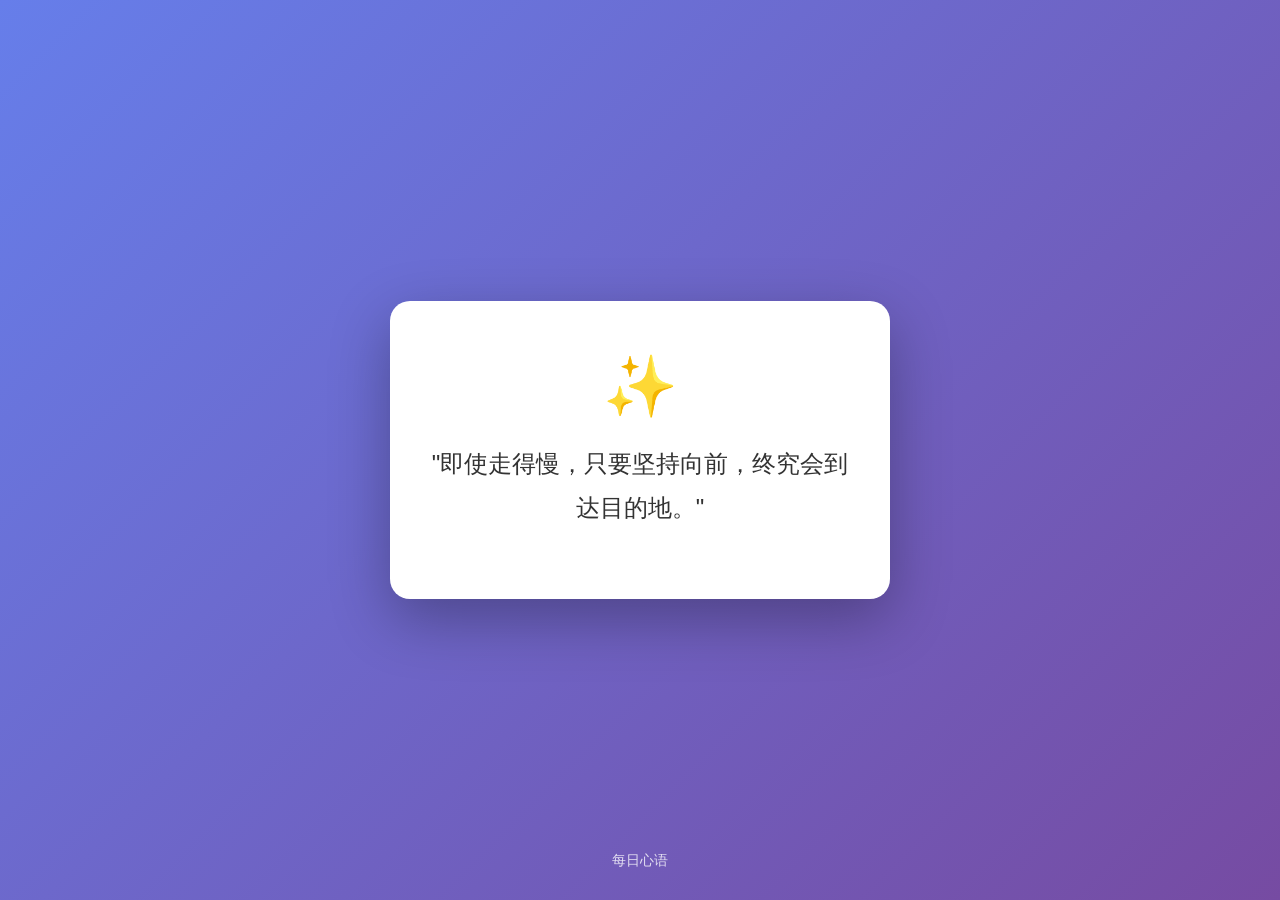
==== index.html @ 9f37fd7c "月度更新 2026-10-26: index.html" ====
<!DOCTYPE html>
<html lang="zh-CN">
<head>
    <meta charset="UTF-8">
    <meta name="viewport" content="width=device-width, initial-scale=1.0">
    <title>心情天气站 - 查天气、测心情、听心语</title>
    <meta name="description" content="输入城市查天气，选择心情收寄语。治愈系小工具：实时天气查询 + 心情疏导寄语 + 康波周期投资策略报告（月度更新，含历史版本归档）。">
    <meta name="keywords" content="天气查询,心情寄语,治愈系,康波周期,康波报告,每日心语">
    <meta property="og:title" content="心情天气站 ☁️">
    <meta property="og:description" content="查天气、测心情、听心语——你的治愈系小站">
    <meta property="og:type" content="website">
    <meta property="og:url" content="https://cantyouknow.com/">
    <link rel="canonical" href="https://cantyouknow.com/">
    <link rel="icon" href="data:image/svg+xml,<svg xmlns='http://www.w3.org/2000/svg' viewBox='0 0 100 100'><text y='.9em' font-size='90'>🌤️</text></svg>">
    <style>
        * {
            margin: 0;
            padding: 0;
            box-sizing: border-box;
        }

        body {
            font-family: 'Segoe UI', Tahoma, Geneva, Verdana, sans-serif;
            min-height: 100vh;
            background: linear-gradient(135deg, #667eea 0%, #764ba2 100%);
            display: flex;
            justify-content: center;
            align-items: center;
            padding: 20px;
        }

        .container {
            background: white;
            border-radius: 20px;
            box-shadow: 0 20px 60px rgba(0, 0, 0, 0.3);
            padding: 30px 50px;
            max-width: 500px;
            width: 100%;
            animation: fadeIn 0.5s ease-in;
            display: block !important;
            opacity: 1 !important;
        }

        /* 移动端优化 */
        @media (max-width: 768px) {
            body {
                padding: 10px;
                align-items: flex-start;
                padding-top: 10px;
            }

            .container {
                padding: 20px;
                border-radius: 15px;
                box-shadow: 0 10px 30px rgba(0, 0, 0, 0.2);
            }

            h1 {
                font-size: 22px !important;
                margin-bottom: 20px !important;
            }

            .mood-options {
                grid-template-columns: repeat(2, 1fr) !important;
                gap: 8px !important;
            }

            .mood-btn {
                padding: 12px !important;
                font-size: 20px !important;
            }

            .mood-btn span {
                font-size: 12px !important;
            }

            input[type="text"], textarea {
                font-size: 16px !important;
            }

            .submit-btn {
                padding: 12px !important;
                font-size: 16px !important;
            }

            .weather-card {
                padding: 15px !important;
            }

            .city-name {
                font-size: 20px !important;
            }

            .temperature {
                font-size: 36px !important;
            }

            .quote-card {
                padding: 20px !important;
            }

            .quote-text {
                font-size: 16px !important;
            }

            /* 导航按钮在移动端更小 */
            .container > div[style*="text-align: center"] a {
                padding: 10px 20px !important;
                font-size: 14px !important;
            }
        }

        /* 超小屏幕优化 */
        @media (max-width: 375px) {
            .container {
                padding: 15px !important;
            }

            h1 {
                font-size: 20px !important;
            }

            .mood-options {
                grid-template-columns: repeat(2, 1fr) !important;
            }

            .mood-btn {
                padding: 10px !important;
                font-size: 18px !important;
            }
        }

        @keyframes fadeIn {
            from { opacity: 0; transform: translateY(-20px); }
            to { opacity: 1; transform: translateY(0); }
        }

        h1 {
            text-align: center;
            color: #333;
            margin-bottom: 30px;
            font-size: 28px;
        }

        .update-status {
            background: #e8f5e9;
            border-radius: 10px;
            padding: 10px 15px;
            margin-bottom: 20px;
            display: flex;
            align-items: center;
            gap: 10px;
            font-size: 14px;
            color: #2e7d32;
        }

        .update-status.updating {
            background: #fff3e0;
            color: #e65100;
        }

        .update-status.error {
            background: #ffebee;
            color: #c62828;
        }

        .form-group {
            margin-bottom: 20px;
        }

        label {
            display: block;
            margin-bottom: 8px;
            color: #555;
            font-weight: 500;
        }

        input[type="text"], textarea {
            width: 100%;
            padding: 12px 15px;
            border: 2px solid #e0e0e0;
            border-radius: 10px;
            font-size: 16px;
            transition: border-color 0.3s;
            font-family: inherit;
        }

        textarea {
            resize: vertical;
            min-height: 80px;
        }

        input[type="text"]:focus, textarea:focus {
            outline: none;
            border-color: #667eea;
        }

        .mood-options {
            display: grid;
            grid-template-columns: repeat(3, 1fr);
            gap: 10px;
        }

        .mood-btn {
            padding: 15px;
            border: 2px solid #e0e0e0;
            border-radius: 10px;
            background: white;
            cursor: pointer;
            transition: all 0.3s;
            text-align: center;
            font-size: 24px;
        }

        .mood-btn:hover {
            border-color: #667eea;
            transform: translateY(-2px);
        }

        .mood-btn.selected {
            border-color: #667eea;
            background: linear-gradient(135deg, #667eea 0%, #764ba2 100%);
            color: white;
        }

        .mood-btn span {
            display: block;
            font-size: 14px;
            margin-top: 5px;
        }

        .custom-mood-input {
            margin-top: 15px;
            display: none;
        }

        .custom-mood-input.show {
            display: block;
            animation: slideDown 0.3s ease-out;
        }

        @keyframes slideDown {
            from { opacity: 0; transform: translateY(-10px); }
            to { opacity: 1; transform: translateY(0); }
        }

        .submit-btn {
            width: 100%;
            padding: 15px;
            background: linear-gradient(135deg, #667eea 0%, #764ba2 100%);
            color: white;
            border: none;
            border-radius: 10px;
            font-size: 18px;
            font-weight: 600;
            cursor: pointer;
            transition: transform 0.3s, box-shadow 0.3s;
            margin-top: 10px;
        }

        .submit-btn:hover {
            transform: translateY(-2px);
            box-shadow: 0 10px 20px rgba(102, 126, 234, 0.4);
        }

        .submit-btn:active {
            transform: translateY(0);
        }

        .result {
            margin-top: 30px;
            display: none;
        }

        .result.show {
            display: block;
            animation: slideUp 0.5s ease-out;
        }

        @keyframes slideUp {
            from { opacity: 0; transform: translateY(20px); }
            to { opacity: 1; transform: translateY(0); }
        }

        .weather-card {
            background: linear-gradient(135deg, #f6d365 0%, #fda085 100%);
            border-radius: 15px;
            padding: 20px;
            color: white;
            margin-bottom: 20px;
        }

        .weather-header {
            display: flex;
            justify-content: space-between;
            align-items: center;
            margin-bottom: 15px;
        }

        .city-name {
            font-size: 24px;
            font-weight: 600;
        }

        .temperature {
            font-size: 48px;
            font-weight: 700;
        }

        .weather-details {
            display: grid;
            grid-template-columns: repeat(2, 1fr);
            gap: 10px;
            font-size: 14px;
        }

        .quote-card {
            background: linear-gradient(135deg, #a8edea 0%, #fed6e3 100%);
            border-radius: 15px;
            padding: 25px;
            color: #333;
        }

        .quote-text {
            font-size: 18px;
            line-height: 1.8;
            margin-bottom: 15px;
        }

        .quote-author {
            text-align: right;
            font-weight: 600;
            color: #666;
        }

        .quote-source {
            text-align: right;
            font-size: 12px;
            color: #999;
            margin-top: 5px;
        }

        .city-suggestion {
            background: #fff3cd;
            border: 1px solid #ffc107;
            border-radius: 10px;
            padding: 15px;
            margin-top: 10px;
            display: none;
        }

        .city-suggestion.show {
            display: block;
        }

        .city-suggestion-title {
            font-weight: 600;
            color: #856404;
            margin-bottom: 10px;
        }

        .city-suggestion-list {
            display: flex;
            flex-wrap: wrap;
            gap: 8px;
        }

        .city-suggestion-btn {
            padding: 8px 15px;
            background: white;
            border: 1px solid #ffc107;
            border-radius: 20px;
            cursor: pointer;
            font-size: 14px;
            transition: all 0.3s;
        }

        .city-suggestion-btn:hover {
            background: #ffc107;
            color: white;
        }

        .error-message {
            background: #ff6b6b;
            color: white;
            padding: 15px;
            border-radius: 10px;
            margin-top: 20px;
            text-align: center;
            display: none;
        }

        .error-message.show {
            display: block;
        }

        .loading {
            text-align: center;
            padding: 20px;
            display: none;
        }

        .loading.show {
            display: block;
        }

        .spinner {
            border: 4px solid #f3f3f3;
            border-top: 4px solid #667eea;
            border-radius: 50%;
            width: 40px;
            height: 40px;
            animation: spin 1s linear infinite;
            margin: 0 auto 10px;
        }

        @keyframes spin {
            0% { transform: rotate(0deg); }
            100% { transform: rotate(360deg); }
        }

        .quote-tags {
            display: flex;
            gap: 8px;
            margin-top: 10px;
            flex-wrap: wrap;
        }

        .quote-tag {
            background: rgba(102, 126, 234, 0.1);
            color: #667eea;
            padding: 4px 10px;
            border-radius: 12px;
            font-size: 12px;
        }

        /* 启动画面样式 */
        .splash-screen {
            position: fixed;
            top: 0;
            left: 0;
            width: 100%;
            height: 100%;
            background: linear-gradient(135deg, #667eea 0%, #764ba2 100%);
            display: flex;
            justify-content: center;
            align-items: center;
            z-index: 9999;
            opacity: 1;
            transition: opacity 0.8s ease-out, visibility 0.8s;
        }

        .splash-screen.hidden {
            opacity: 0;
            visibility: hidden;
            pointer-events: none;
        }

        .splash-content {
            background: white;
            border-radius: 20px;
            box-shadow: 0 20px 60px rgba(0, 0, 0, 0.3);
            padding: 50px 40px;
            max-width: 500px;
            width: 90%;
            text-align: center;
            animation: splashFadeIn 0.8s ease-out;
        }

        @keyframes splashFadeIn {
            from {
                opacity: 0;
                transform: scale(0.9);
            }
            to {
                opacity: 1;
                transform: scale(1);
            }
        }

        .splash-icon {
            font-size: 60px;
            margin-bottom: 20px;
        }

        .splash-quote {
            font-size: 24px;
            line-height: 1.8;
            color: #333;
            margin-bottom: 20px;
            font-weight: 500;
        }

        .splash-author {
            font-size: 16px;
            color: #666;
            font-style: italic;
        }

        .splash-timer {
            position: absolute;
            bottom: 30px;
            left: 50%;
            transform: translateX(-50%);
            color: rgba(255, 255, 255, 0.8);
            font-size: 14px;
        }

        .main-content {
            /* 不影响主界面显示 */
        }
    </style>
</head>
<body>
    <!-- 启动画面 -->
    <div class="splash-screen" id="splashScreen">
        <div class="splash-content">
            <div class="splash-icon">✨</div>
            <div class="splash-quote" id="splashQuote">正在加载每日寄语...</div>
            <div class="splash-author" id="splashAuthor"></div>
        </div>
        <div class="splash-timer">每日心语</div>
    </div>

    <!-- 主界面 -->
    <div class="main-content" id="mainContent">
        <div class="container">
            <!-- 导航链接 -->
            <div style="text-align: center; margin-bottom: 20px; display: flex; gap: 10px; justify-content: center; flex-wrap: wrap;">
                <a href="康波周期可视化报告.html" style="
                    display: inline-block;
                    padding: 12px 25px;
                    background: linear-gradient(135deg, #f093fb 0%, #f5576c 100%);
                    color: white;
                    text-decoration: none;
                    border-radius: 25px;
                    font-size: 16px;
                    font-weight: 600;
                    transition: transform 0.3s, box-shadow 0.3s;
                    box-shadow: 0 4px 15px rgba(240, 147, 251, 0.3);
                " onmouseover="this.style.transform='translateY(-2px)'; this.style.boxShadow='0 6px 20px rgba(240, 147, 251, 0.4)'" onmouseout="this.style.transform='translateY(0)'; this.style.boxShadow='0 4px 15px rgba(240, 147, 251, 0.3)'">
                    📊 康波周期报告（2026年10月版）
                </a>
                <a href="康波周期可视化报告_2026年2月.html" style="
                    display: inline-block;
                    padding: 12px 25px;
                    background: linear-gradient(135deg, #667eea 0%, #764ba2 100%);
                    color: white;
                    text-decoration: none;
                    border-radius: 25px;
                    font-size: 16px;
                    font-weight: 600;
                    transition: transform 0.3s, box-shadow 0.3s;
                    box-shadow: 0 4px 15px rgba(102, 126, 234, 0.3);
                " onmouseover="this.style.transform='translateY(-2px)'; this.style.boxShadow='0 6px 20px rgba(102, 126, 234, 0.4)'" onmouseout="this.style.transform='translateY(0)'; this.style.boxShadow='0 4px 15px rgba(102, 126, 234, 0.3)'">
                    📜 历史归档（1月/2月版）
                </a>
            </div>

            <h1>🌤️ 心情天气站</h1>

        <div class="form-group">
            <label for="city">输入您的城市：</label>
            <input type="text" id="city" placeholder="例如：北京、上海、广州...">
        </div>

        <div class="form-group">
            <label>选择您的心情：</label>
            <div class="mood-options">
                <button class="mood-btn" data-mood="happy">
                    😊<span>开心</span>
                </button>
                <button class="mood-btn" data-mood="sad">
                    😢<span>难过</span>
                </button>
                <button class="mood-btn" data-mood="anxious">
                    😰<span>焦虑</span>
                </button>
                <button class="mood-btn" data-mood="tired">
                    😴<span>疲惫</span>
                </button>
                <button class="mood-btn" data-mood="excited">
                    🤩<span>兴奋</span>
                </button>
                <button class="mood-btn" data-mood="confused">
                    😕<span>迷茫</span>
                </button>
                <button class="mood-btn" data-mood="custom">
                    💭<span>其他</span>
                </button>
            </div>

            <div class="custom-mood-input" id="customMoodInput">
                <label for="customMood">告诉我们您的心情：</label>
                <textarea id="customMood" placeholder="说说您现在的感受，比如：今天工作压力很大、和好朋友吵架了、考试没考好..."></textarea>
            </div>
        </div>

        <button class="submit-btn" onclick="getWeatherAndQuote()">查看天气</button>

        <div class="loading" id="loading">
            <div class="spinner"></div>
            <p>正在获取天气信息...</p>
        </div>

        <div class="city-suggestion" id="citySuggestion">
            <div class="city-suggestion-title">🤔 没找到该城市，试试这些？</div>
            <div class="city-suggestion-list" id="citySuggestionList"></div>
        </div>

        <div class="result" id="result">
            <div class="weather-card">
                <div class="weather-header">
                    <div class="city-name" id="cityName"></div>
                    <div class="temperature" id="temperature"></div>
                </div>
                <div class="weather-details">
                    <div>天气: <span id="weatherDesc"></span></div>
                    <div>湿度: <span id="humidity"></span></div>
                    <div>风速: <span id="windSpeed"></span></div>
                    <div>体感: <span id="feelsLike"></span></div>
                </div>
            </div>

            <div class="quote-card">
                <div class="quote-text" id="quoteText"></div>
                <div class="quote-author" id="quoteAuthor"></div>
                <div class="quote-source" id="quoteSource"></div>
            </div>
        </div>

        <div class="error-message" id="errorMessage"></div>
        </div>
    </div>

    <script>
        let selectedMood = null;
        let customMoodText = '';
        let cachedQuotes = {};
        let cachedWeather = {};
        let lastUpdateCheck = 0;
        const UPDATE_CHECK_INTERVAL = 24 * 60 * 60 * 1000; // 24小时
        const WEATHER_CACHE_DURATION = 10 * 60 * 1000; // 天气缓存10分钟

        // 主要城市列表（用于预加载）
        const majorCitiesForPreload = [
            '北京', '上海', '广州', '深圳', '杭州', '成都', '重庆', '武汉', '西安', '南京',
            '天津', '苏州', '长沙', '郑州', '东莞', '青岛', '沈阳', '宁波', '昆明', '合肥'
        ];

        // 心情按钮点击事件
        document.querySelectorAll('.mood-btn').forEach(btn => {
            btn.addEventListener('click', function() {
                document.querySelectorAll('.mood-btn').forEach(b => b.classList.remove('selected'));
                this.classList.add('selected');
                selectedMood = this.dataset.mood;

                const customInput = document.getElementById('customMoodInput');
                if (selectedMood === 'custom') {
                    customInput.classList.add('show');
                } else {
                    customInput.classList.remove('show');
                }
            });
        });

        // 监听自定义心情输入
        document.getElementById('customMood').addEventListener('input', function(e) {
            customMoodText = e.target.value.trim();
        });

        // 智能开导数据库
        const adviceDatabase = {
            keywords: {
                '工作': "工作确实重要，但别忘了工作是为了更好的生活。适当给自己放个假，充电后再出发，你会发现效率更高。",
                '学习': "学习是一场马拉松，不是短跑。今天的努力都不会白费，只是结果可能需要时间。相信自己，继续前进！",
                '考试': "考试只是检验学习的一种方式，不能定义你的全部。尽力就好，结果如何都不影响你是一个优秀的人。",
                '压力': "压力说明你在乎，但别让压力压垮了你。试着把大任务分解成小步骤，一步一步来，你会发现没那么难。",
                '加班': "加班是暂时的，健康是一生的。记住，你的价值不在于工作了多少小时，而在于你创造了什么价值。",
                '失业': "失业可能是一个转折点，也是重新审视自己的机会。很多人在失去工作后找到了更适合自己的人生道路。",
                '吵架': "吵架是因为沟通不畅，冷静下来后试着理解对方的立场。矛盾是关系的一部分，重要的是如何解决它。",
                '分手': "结束一段关系很难，但有时候放手也是对自己的一种保护。时间会治愈一切，你会遇到更适合的人。",
                '孤独': "孤独感是每个人都会经历的，它提醒我们需要与他人建立连接。试着主动联系老朋友，或者参加兴趣小组。",
                '朋友': "朋友不在多，在于真心。珍惜那些在你困难时依然陪伴你的人，他们才是真正的朋友。",
                '家人': "家人之间可能有矛盾，但血浓于水。试着用理解和包容去化解，家永远是你最温暖的港湾。",
                '难过': "难过的时候允许自己哭出来，这是情绪的自然流露。哭完之后，记得擦干眼泪，继续前行。",
                '生气': "生气是可以的，但别让愤怒控制你的行为。深呼吸，数到十，再做决定。不要在气头上说后悔的话。",
                '失望': "失望源于期望，也许是时候调整期望了。不是每件事都会按计划进行，学会接受不完美也是成长。",
                '害怕': "害怕说明你在乎，但不要让恐惧阻止你尝试。最困难的是第一步，跨过去后你会发现没那么可怕。",
                '自卑': "每个人都有自己的闪光点，也许你还没发现。别总拿自己的短处和别人的长处比，你是独一无二的。",
                '失败': "失败不是终点，而是成功的垫脚石。每次失败都让你离成功更近一步，只要你不放弃。",
                '后悔': "后悔改变不了过去，但可以影响未来。从错误中学习，然后放过自己，继续前进。",
                '迷茫': "迷茫时别急着做决定，给自己一些时间。多尝试不同的事物，答案会在行动中逐渐清晰。"
            },
            default: [
                "不管你现在经历了什么，记住：这个难关只是暂时的，你会过去的。相信自己，你比想象中更坚强。",
                "生活中总会有起起落落，这是常态。重要的是在低谷时不要放弃，因为下一个转角可能就是上坡路。",
                "每个人都有低谷期，这不代表你不够好。给自己一些时间和耐心，阳光总在风雨后。",
                "你现在可能觉得很累、很难，但这些感受都是暂时的。睡个好觉，明天又是新的一天。",
                "记住，你不需要时刻保持坚强。脆弱也没关系，累了就休息，难过了就哭出来。明天太阳依然会升起。"
            ]
        };

        function generateCustomAdvice(userInput) {
            const input = userInput.toLowerCase();
            for (const [keyword, advice] of Object.entries(adviceDatabase.keywords)) {
                if (input.includes(keyword)) {
                    return { text: advice, author: "给你的建议", source: "本地智能开导" };
                }
            }
            const randomIndex = Math.floor(Math.random() * adviceDatabase.default.length);
            return { text: adviceDatabase.default[randomIndex], author: "给你的建议", source: "本地智能开导" };
        }

        // 在线API获取寄语（一言 hitokoto.cn，免费无需key，带超时）
        async function fetchOnlineQuote(mood) {
            try {
                const controller = new AbortController();
                const timeoutId = setTimeout(() => controller.abort(), 4000); // 4秒超时

                const response = await fetch('https://v1.hitokoto.cn/?encode=json&max_length=60&c=' + getQuoteTag(mood), {
                    method: 'GET',
                    headers: {
                        'Accept': 'application/json'
                    },
                    signal: controller.signal
                });
                clearTimeout(timeoutId);

                if (response.ok) {
                    const data = await response.json();
                    if (data && data.hitokoto) {
                        return {
                            text: data.hitokoto,
                            author: data.from_who || data.from || "",
                            source: "一言 API"
                        };
                    }
                }
                throw new Error('API返回为空');
            } catch (error) {
                if (error.name === 'AbortError') {
                    console.log('在线API请求超时，使用本地语库');
                } else {
                    console.log('在线API获取失败:', error.message);
                }
                return null;
            }
        }

        // 根据心情获取对应的分类（一言API：a动画 b漫画 d文学 j诗词 k哲学 e原创）
        function getQuoteTag(mood) {
            const tagMap = {
                'happy': 'a,e',
                'sad': 'd,k',
                'anxious': 'k,j',
                'tired': 'd,e',
                'excited': 'a,b',
                'confused': 'k,d',
                'daily': 'd,k'
            };
            return tagMap[mood] || 'd,k';
        }

        // 获取每日寄语（结合在线API）
        async function getDailyQuote() {
            const today = new Date().toDateString();

            // 检查缓存
            if (cachedQuotes['daily'] && cachedQuotes['daily'].date === today) {
                return cachedQuotes['daily'].quote;
            }

            // 尝试从在线API获取
            const onlineQuote = await fetchOnlineQuote('daily');
            if (onlineQuote) {
                cachedQuotes['daily'] = {
                    quote: onlineQuote,
                    date: today
                };
                return onlineQuote;
            }

            // 备用：使用本地每日寄语
            const dayOfYear = Math.floor((new Date() - new Date(new Date().getFullYear(), 0, 0)) / 1000 / 60 / 60 / 24);
            const dailyQuotes = [
                { text: "每一天都是一个新的机会，把握今天就能创造美好的明天。", author: "每日寄语", source: "本地语库" },
                { text: "与其担心未来，不如专注当下，做好手头的事。", author: "每日寄语", source: "本地语库" },
                { text: "相信自己，你已经比昨天更强大了。", author: "每日寄语", source: "本地语库" },
                { text: "生活不是等待暴风雨过去，而是学会在雨中跳舞。", author: "每日寄语", source: "本地语库" },
                { text: "即使走得慢，只要坚持向前，终究会到达目的地。", author: "每日寄语", source: "本地语库" },
                { text: "今天的努力是明天的收获，继续加油！", author: "每日寄语", source: "本地语库" },
                { text: "微笑面对每一天，好运自然会来敲门。", author: "每日寄语", source: "本地语库" }
            ];

            const quote = dailyQuotes[dayOfYear % dailyQuotes.length];
            cachedQuotes['daily'] = {
                quote: quote,
                date: today
            };
            return quote;
        }

        // 获取指定心情的寄语（随机化）
        async function getQuoteByMood(mood) {
            // 优先尝试在线API（带随机性）
            const onlineQuote = await fetchOnlineQuote(mood);
            if (onlineQuote) {
                // 在线API本身就返回随机寄语
                return onlineQuote;
            }

            // 备用：使用本地语库（随机选择）
            const localQuotes = {
                happy: [
                    { text: "快乐不是因为拥有的多，而是因为计较的少。", author: "", source: "本地语库" },
                    { text: "生命中最大的快乐是确信有人爱着我们。", author: "雨果", source: "本地语库" },
                    { text: "保持快乐，你会发现世界也在对你微笑。", author: "", source: "本地语库" },
                    { text: "快乐是一种选择，选择微笑，世界会因你而美好。", author: "", source: "本地语库" },
                    { text: "快乐就在当下，珍惜眼前的美好时光。", author: "", source: "本地语库" }
                ],
                sad: [
                    { text: "即使最艰难的日子，也会过去。太阳会再次升起。", author: "", source: "本地语库" },
                    { text: "每一个不曾起舞的日子，都是对生命的辜负。", author: "尼采", source: "本地语库" },
                    { text: "眼泪是心灵的清洁剂，让它流，然后继续前行。", author: "", source: "本地语库" },
                    { text: "困难是成长的阶梯，勇敢地跨过去，你会更强大。", author: "", source: "本地语库" },
                    { text: "今晚的泪水会成为明天的力量，加油。", author: "", source: "本地语库" }
                ],
                anxious: [
                    { text: "不要预支明天的烦恼，今天已经够忙了。", author: "", source: "本地语库" },
                    { text: "千里之行，始于足下。", author: "老子", source: "本地语库" },
                    { text: "焦虑不会消除明天的悲伤，只会消减今天的力量。", author: "", source: "本地语库" },
                    { text: "深呼吸，放松心情，一切都会好起来的。", author: "", source: "本地语库" },
                    { text: "担心不会改变结果，但行动会。", author: "", source: "本地语库" }
                ],
                tired: [
                    { text: "休息不是放弃，而是为了更好地出发。", author: "", source: "本地语库" },
                    { text: "人生就像马拉松，重要的不是速度，而是坚持。", author: "", source: "本地语库" },
                    { text: "累的时候，允许自己停下来，阳光依然会照在你身上。", author: "", source: "本地语库" },
                    { text: "适当休息不是偷懒，而是为了走得更远。", author: "", source: "本地语库" },
                    { text: "身体累了就休息，心累了就放下，明天又是新的开始。", author: "", source: "本地语库" }
                ],
                excited: [
                    { text: "保持这份热情，它将带你去往梦想的彼岸。", author: "", source: "本地语库" },
                    { text: "激情是成功的燃料，让它燃烧得更猛烈些吧。", author: "", source: "本地语库" },
                    { text: "每一个伟大的成就，都始于一份激情。", author: "", source: "本地语库" },
                    { text: "将这份兴奋转化为行动，创造属于你的精彩。", author: "", source: "本地语库" },
                    { text: "此刻的激情是你成功的种子，好好培育它。", author: "", source: "本地语库" }
                ],
                confused: [
                    { text: "迷茫的时候，静下心来，答案就在你心中。", author: "", source: "本地语库" },
                    { text: "路是走出来的，不是想出来的。", author: "", source: "本地语库" },
                    { text: "有时候，我们需要在迷雾中才能找到真正的方向。", author: "", source: "本地语库" },
                    { text: "迷茫并不可怕，可怕的是停滞不前。", author: "", source: "本地语库" },
                    { text: "与其在迷茫中徘徊，不如在行动中寻找答案。", author: "", source: "本地语库" }
                ]
            };

            const quotes = localQuotes[mood] || localQuotes['happy'];
            // 使用当前时间戳作为随机种子，确保每次都不同
            const randomIndex = Math.floor(Math.random() * quotes.length);
            return quotes[randomIndex];
        }

        // 主要城市列表（用于城市建议）
        const majorCities = [
            // 中国主要城市
            '北京', '上海', '广州', '深圳', '杭州', '成都', '重庆', '武汉', '西安', '南京',
            '天津', '苏州', '长沙', '郑州', '东莞', '青岛', '沈阳', '宁波', '昆明', '合肥',
            '福州', '厦门', '哈尔滨', '济南', '大连', '长春', '太原', '贵阳', '南昌', '南宁',
            '石家庄', '兰州', '乌鲁木齐', '呼和浩特', '海口', '银川', '西宁', '拉萨', '台北',
            '香港', '澳门',
            // 亚洲主要城市
            '东京', '首尔', '曼谷', '新加坡', '吉隆坡', '雅加达', '马尼拉', '河内', '新德里',
            // 欧洲主要城市
            '伦敦', '巴黎', '柏林', '罗马', '马德里', '阿姆斯特丹', '维也纳', '莫斯科',
            // 北美洲主要城市
            '纽约', '洛杉矶', '芝加哥', '多伦多', '温哥华', '墨西哥城',
            // 其他
            '悉尼', '墨尔本', '迪拜', '开罗'
        ];

        function findSimilarCities(input) {
            const inputLower = input.toLowerCase();
            const similarities = majorCities.map(city => {
                let score = 0;
                const cityLower = city.toLowerCase();
                if (cityLower.includes(inputLower) || inputLower.includes(cityLower)) {
                    score = 3;
                } else if (inputLower.length > 0 && cityLower.includes(inputLower[0])) {
                    score = 1;
                }
                return { city, score };
            }).filter(item => item.score > 0)
              .sort((a, b) => b.score - a.score)
              .slice(0, 6)
              .map(item => item.city);
            return similarities;
        }

        async function getWeatherAndQuote() {
            const city = document.getElementById('city').value.trim();
            const resultDiv = document.getElementById('result');
            const loadingDiv = document.getElementById('loading');
            const errorDiv = document.getElementById('errorMessage');
            const citySuggestion = document.getElementById('citySuggestion');

            resultDiv.classList.remove('show');
            errorDiv.classList.remove('show');
            citySuggestion.classList.remove('show');

            if (!city) {
                showError('请输入城市名称');
                return;
            }

            if (!selectedMood) {
                showError('请选择您的心情');
                return;
            }

            if (selectedMood === 'custom' && !customMoodText) {
                showError('请告诉我们您的心情');
                return;
            }

            loadingDiv.classList.add('show');

            try {
                let weatherData = null;
                let displayCity = city;
                let nearestCityInfo = null;

                // 首先尝试直接从数据库获取天气
                weatherData = await getWeatherData(city);

                // 如果数据库中没有该城市，尝试通过地理编码API获取坐标
                if (!weatherData) {
                    console.log('尝试通过地理编码API查找城市:', city);
                    const geoCoords = await getCityCoordinates(city);

                    if (geoCoords) {
                        console.log('找到城市坐标:', geoCoords);
                        // 找到距离该城市最近的数据库中的城市
                        nearestCityInfo = findNearestCity(geoCoords.lat, geoCoords.lon);
                        console.log('最近城市:', nearestCityInfo);

                        if (nearestCityInfo) {
                            // 获取最近城市的天气数据
                            weatherData = await getWeatherData(nearestCityInfo.name);
                            if (weatherData) {
                                weatherData.actualCity = nearestCityInfo.name;
                                weatherData.isNearestCity = true;
                                weatherData.distance = nearestCityInfo.distance;
                                weatherData.inputCity = city;
                            }
                        }
                    }
                }

                // 并行请求：天气和寄语同时获取
                const quotePromise = getQuoteData(selectedMood, customMoodText);
                const quote = await quotePromise;

                // 检查天气数据
                if (!weatherData) {
                    loadingDiv.classList.remove('show');
                    const similarCities = findSimilarCities(city);
                    if (similarCities.length > 0) {
                        showCitySuggestions(similarCities);
                    } else {
                        showError('无法获取天气信息，请检查城市名称是否正确');
                    }
                    return;
                }

                // 显示城市名称（如果是最近城市，显示提示）
                if (weatherData.isNearestCity) {
                    const distanceText = weatherData.distance < 1 ?
                        `${Math.round(weatherData.distance * 1000)}米` :
                        `${Math.round(weatherData.distance)}公里`;
                    document.getElementById('cityName').textContent =
                        `${weatherData.inputCity} (显示${weatherData.actualCity}天气, 距离${distanceText})`;
                } else {
                    document.getElementById('cityName').textContent = displayCity;
                }

                document.getElementById('temperature').textContent = `${weatherData.temp_C}°C`;
                document.getElementById('weatherDesc').textContent = weatherData.weatherDesc;
                document.getElementById('humidity').textContent = `${weatherData.humidity}%`;
                document.getElementById('windSpeed').textContent = `${weatherData.windSpeed} km/h`;
                document.getElementById('feelsLike').textContent = `${weatherData.feelsLike}°C`;

                // 显示寄语
                document.getElementById('quoteText').textContent = `"${quote.text}"`;

                const authorElement = document.getElementById('quoteAuthor');
                if (quote.author) {
                    authorElement.textContent = `—— ${quote.author}`;
                    authorElement.style.display = 'block';
                } else {
                    authorElement.style.display = 'none';
                }

                const sourceElement = document.getElementById('quoteSource');
                sourceElement.textContent = `来源: ${quote.source}`;
                sourceElement.style.display = 'block';

                loadingDiv.classList.remove('show');
                resultDiv.classList.add('show');

            } catch (error) {
                loadingDiv.classList.remove('show');
                const similarCities = findSimilarCities(city);
                if (similarCities.length > 0) {
                    showCitySuggestions(similarCities);
                } else {
                    showError(error.message || '获取信息失败，请稍后重试');
                }
            }
        }

        // 城市名称到经纬度的映射（中国地级市以上 + 世界各国首都及主要城市）
        const cityCoordinates = {
            // 直辖市
            '北京': { lat: 39.9042, lon: 116.4074 },
            '上海': { lat: 31.2304, lon: 121.4737 },
            '天津': { lat: 39.0842, lon: 117.2010 },
            '重庆': { lat: 29.4316, lon: 106.9123 },

            // 省会城市
            '广州': { lat: 23.1291, lon: 113.2644 },
            '深圳': { lat: 22.5431, lon: 114.0579 },
            '杭州': { lat: 30.2741, lon: 120.1551 },
            '成都': { lat: 30.5728, lon: 104.0668 },
            '武汉': { lat: 30.5928, lon: 114.3055 },
            '西安': { lat: 34.3416, lon: 108.9398 },
            '南京': { lat: 32.0603, lon: 118.7969 },
            '苏州': { lat: 31.2989, lon: 120.5853 },
            '长沙': { lat: 28.2282, lon: 112.9388 },
            '郑州': { lat: 34.7466, lon: 113.6253 },
            '东莞': { lat: 23.0430, lon: 113.7633 },
            '青岛': { lat: 36.0671, lon: 120.3826 },
            '沈阳': { lat: 41.8057, lon: 123.4315 },
            '宁波': { lat: 29.8683, lon: 121.5440 },
            '昆明': { lat: 25.0389, lon: 102.7183 },
            '合肥': { lat: 31.8206, lon: 117.2272 },
            '福州': { lat: 26.0745, lon: 119.2965 },
            '厦门': { lat: 24.4798, lon: 118.0819 },
            '哈尔滨': { lat: 45.8038, lon: 126.5340 },
            '济南': { lat: 36.6512, lon: 117.1201 },
            '大连': { lat: 38.9140, lon: 121.6147 },
            '长春': { lat: 43.8171, lon: 125.3235 },
            '太原': { lat: 37.8706, lon: 112.5489 },
            '贵阳': { lat: 26.6470, lon: 106.6302 },
            '南昌': { lat: 28.6820, lon: 115.8579 },
            '南宁': { lat: 22.8170, lon: 108.3661 },
            '石家庄': { lat: 38.0428, lon: 114.5149 },
            '兰州': { lat: 36.0611, lon: 103.8343 },
            '乌鲁木齐': { lat: 43.8256, lon: 87.6168 },
            '呼和浩特': { lat: 40.8414, lon: 111.7519 },
            '海口': { lat: 20.0444, lon: 110.1999 },
            '银川': { lat: 38.4681, lon: 106.2731 },
            '西宁': { lat: 36.6171, lon: 101.7782 },
            '拉萨': { lat: 29.6500, lon: 91.1000 },

            // 广东省地级市
            '珠海': { lat: 22.2769, lon: 113.5678 },
            '佛山': { lat: 23.0218, lon: 113.1214 },
            '惠州': { lat: 23.1115, lon: 114.4152 },
            '中山': { lat: 22.5171, lon: 113.3926 },
            '江门': { lat: 22.5789, lon: 113.0819 },
            '肇庆': { lat: 23.0469, lon: 112.4654 },
            '湛江': { lat: 21.2707, lon: 110.3594 },
            '茂名': { lat: 21.6629, lon: 110.9252 },
            '汕头': { lat: 23.3536, lon: 116.6819 },
            '潮州': { lat: 23.6566, lon: 116.6227 },
            '揭阳': { lat: 23.5499, lon: 116.3728 },
            '汕尾': { lat: 22.7862, lon: 115.3753 },
            '韶关': { lat: 24.8108, lon: 113.5975 },
            '清远': { lat: 23.6820, lon: 113.0560 },
            '云浮': { lat: 22.9150, lon: 112.0444 },
            '阳江': { lat: 21.8576, lon: 111.9823 },
            '河源': { lat: 23.7433, lon: 114.6974 },
            '梅州': { lat: 24.2888, lon: 116.1175 },

            // 江苏省地级市
            '无锡': { lat: 31.4912, lon: 120.3119 },
            '常州': { lat: 31.8106, lon: 119.9741 },
            '南通': { lat: 31.9807, lon: 120.8946 },
            '泰州': { lat: 32.4554, lon: 119.9231 },
            '扬州': { lat: 32.3949, lon: 119.4128 },
            '镇江': { lat: 32.1880, lon: 119.4550 },
            '徐州': { lat: 34.2044, lon: 117.2844 },
            '连云港': { lat: 34.5966, lon: 119.2216 },
            '盐城': { lat: 33.3477, lon: 120.1617 },
            '淮安': { lat: 33.5904, lon: 119.0153 },
            '宿迁': { lat: 33.9630, lon: 118.2757 },

            // 浙江省地级市
            '温州': { lat: 28.0000, lon: 120.6667 },
            '嘉兴': { lat: 30.7527, lon: 120.7590 },
            '湖州': { lat: 30.8936, lon: 120.0880 },
            '绍兴': { lat: 30.0299, lon: 120.5802 },
            '金华': { lat: 29.0787, lon: 119.6479 },
            '衢州': { lat: 28.9358, lon: 118.8597 },
            '舟山': { lat: 29.9853, lon: 122.2072 },
            '台州': { lat: 28.6563, lon: 121.4288 },
            '丽水': { lat: 28.4675, lon: 119.9229 },

            // 山东省地级市
            '烟台': { lat: 37.4638, lon: 121.4479 },
            '潍坊': { lat: 36.7069, lon: 119.1619 },
            '淄博': { lat: 36.8131, lon: 118.0548 },
            '济宁': { lat: 35.4154, lon: 116.5871 },
            '泰安': { lat: 36.2003, lon: 117.0874 },
            '威海': { lat: 37.5131, lon: 122.1200 },
            '日照': { lat: 35.4164, lon: 119.5269 },
            '临沂': { lat: 35.1041, lon: 118.3561 },
            '德州': { lat: 37.4355, lon: 116.3595 },
            '聊城': { lat: 36.4559, lon: 115.9853 },
            '滨州': { lat: 37.3835, lon: 117.9708 },
            '菏泽': { lat: 35.2333, lon: 115.4807 },
            '枣庄': { lat: 34.8107, lon: 117.3234 },
            '东营': { lat: 37.4347, lon: 118.6752 },

            // 四川省地级市
            '绵阳': { lat: 31.4678, lon: 104.6794 },
            '自贡': { lat: 29.3393, lon: 104.7784 },
            '攀枝花': { lat: 26.5823, lon: 101.7189 },
            '泸州': { lat: 28.8719, lon: 105.4420 },
            '德阳': { lat: 31.1311, lon: 104.3981 },
            '广元': { lat: 32.4354, lon: 105.8431 },
            '遂宁': { lat: 30.5133, lon: 105.5929 },
            '内江': { lat: 29.5833, lon: 105.0583 },
            '乐山': { lat: 29.5520, lon: 103.7656 },
            '南充': { lat: 30.8373, lon: 106.1106 },
            '眉山': { lat: 30.0492, lon: 103.8486 },
            '宜宾': { lat: 28.7521, lon: 104.6430 },
            '广安': { lat: 30.4673, lon: 106.6333 },
            '达州': { lat: 31.2093, lon: 107.4680 },
            '雅安': { lat: 30.0105, lon: 103.0013 },
            '巴中': { lat: 31.8691, lon: 106.7477 },
            '资阳': { lat: 30.1289, lon: 104.6418 },
            '阿坝': { lat: 31.8992, lon: 102.2214 },
            '甘孜': { lat: 31.6229, lon: 100.0031 },
            '凉山': { lat: 27.8817, lon: 102.2679 },

            // 湖北省地级市
            '襄阳': { lat: 32.0090, lon: 112.1225 },
            '宜昌': { lat: 30.6918, lon: 111.2867 },
            '黄石': { lat: 30.2004, lon: 115.0389 },
            '十堰': { lat: 32.6475, lon: 110.7987 },
            '荆州': { lat: 30.3352, lon: 112.2410 },
            '荆门': { lat: 31.0354, lon: 112.1992 },
            '鄂州': { lat: 30.3915, lon: 114.8950 },
            '孝感': { lat: 30.9243, lon: 113.9169 },
            '黄冈': { lat: 30.4461, lon: 114.8720 },
            '咸宁': { lat: 29.8329, lon: 114.3224 },
            '随州': { lat: 31.6903, lon: 113.3826 },
            '恩施': { lat: 30.2722, lon: 109.4879 },

            // 湖南省地级市
            '株洲': { lat: 27.8274, lon: 113.1337 },
            '湘潭': { lat: 27.8298, lon: 112.9447 },
            '衡阳': { lat: 26.8968, lon: 112.5718 },
            '邵阳': { lat: 27.2368, lon: 111.4674 },
            '岳阳': { lat: 29.3572, lon: 113.0967 },
            '常德': { lat: 29.0318, lon: 111.6983 },
            '张家界': { lat: 29.1170, lon: 110.4791 },
            '益阳': { lat: 28.5539, lon: 112.3550 },
            '郴州': { lat: 25.7705, lon: 113.0149 },
            '永州': { lat: 26.4206, lon: 111.6133 },
            '怀化': { lat: 27.5698, lon: 109.9783 },
            '娄底': { lat: 27.6994, lon: 111.9945 },
            '湘西': { lat: 28.3117, lon: 109.7397 },

            // 河南省地级市
            '开封': { lat: 34.7971, lon: 114.3075 },
            '洛阳': { lat: 34.6196, lon: 112.4540 },
            '平顶山': { lat: 33.7661, lon: 113.1925 },
            '安阳': { lat: 36.0979, lon: 114.3927 },
            '鹤壁': { lat: 35.7478, lon: 114.2971 },
            '新乡': { lat: 35.3029, lon: 113.9268 },
            '焦作': { lat: 35.2159, lon: 113.2420 },
            '濮阳': { lat: 35.7625, lon: 115.0296 },
            '许昌': { lat: 34.0357, lon: 113.8523 },
            '漯河': { lat: 33.5817, lon: 114.0461 },
            '三门峡': { lat: 34.7733, lon: 111.2001 },
            '南阳': { lat: 32.9908, lon: 112.5282 },
            '商丘': { lat: 34.4144, lon: 115.6506 },
            '信阳': { lat: 32.1285, lon: 114.0913 },
            '周口': { lat: 33.6265, lon: 114.6965 },
            '驻马店': { lat: 32.9803, lon: 114.0223 },
            '济源': { lat: 35.0670, lon: 112.6017 },

            // 河北省地级市
            '唐山': { lat: 39.6292, lon: 118.1746 },
            '秦皇岛': { lat: 39.9354, lon: 119.5996 },
            '邯郸': { lat: 36.6256, lon: 114.5391 },
            '邢台': { lat: 37.0682, lon: 114.5048 },
            '保定': { lat: 38.8738, lon: 115.4648 },
            '张家口': { lat: 40.7677, lon: 114.8869 },
            '承德': { lat: 40.9510, lon: 117.9636 },
            '沧州': { lat: 38.3037, lon: 116.8388 },
            '廊坊': { lat: 39.5380, lon: 116.6831 },
            '衡水': { lat: 37.7389, lon: 115.6701 },

            // 福建省地级市
            '莆田': { lat: 25.4541, lon: 119.0078 },
            '三明': { lat: 26.2634, lon: 117.6389 },
            '泉州': { lat: 24.8738, lon: 118.6754 },
            '漳州': { lat: 24.5130, lon: 117.6471 },
            '南平': { lat: 26.6418, lon: 118.1777 },
            '龙岩': { lat: 25.0753, lon: 117.0176 },
            '宁德': { lat: 26.6617, lon: 119.5477 },

            // 辽宁省地级市
            '鞍山': { lat: 41.1087, lon: 122.9956 },
            '抚顺': { lat: 41.8773, lon: 123.9573 },
            '本溪': { lat: 41.2886, lon: 123.7663 },
            '丹东': { lat: 40.1290, lon: 124.3854 },
            '锦州': { lat: 41.1301, lon: 121.1269 },
            '营口': { lat: 40.6678, lon: 122.2350 },
            '阜新': { lat: 42.0118, lon: 121.6709 },
            '辽阳': { lat: 41.2698, lon: 123.2376 },
            '盘锦': { lat: 41.1190, lon: 122.0707 },
            '铁岭': { lat: 42.2232, lon: 123.8416 },
            '朝阳': { lat: 41.5757, lon: 120.4509 },
            '葫芦岛': { lat: 40.7430, lon: 120.8365 },
            '沈阳': { lat: 41.8057, lon: 123.4315 },

            // 陕西省地级市
            '铜川': { lat: 34.8965, lon: 108.9454 },
            '宝鸡': { lat: 34.3616, lon: 107.2378 },
            '咸阳': { lat: 34.3456, lon: 108.7091 },
            '渭南': { lat: 34.5024, lon: 109.5099 },
            '延安': { lat: 36.5853, lon: 109.4898 },
            '汉中': { lat: 33.0674, lon: 107.0230 },
            '榆林': { lat: 38.2817, lon: 109.7344 },
            '安康': { lat: 32.6849, lon: 109.0293 },
            '商洛': { lat: 33.8689, lon: 109.9402 },

            // 安徽省地级市
            '芜湖': { lat: 31.3340, lon: 118.3818 },
            '蚌埠': { lat: 32.9395, lon: 117.3885 },
            '淮南': { lat: 32.6474, lon: 116.9998 },
            '马鞍山': { lat: 31.6705, lon: 118.5067 },
            '淮北': { lat: 33.9717, lon: 116.7947 },
            '铜陵': { lat: 30.9454, lon: 117.8120 },
            '安庆': { lat: 30.5431, lon: 117.0633 },
            '黄山': { lat: 29.7147, lon: 118.3376 },
            '滁州': { lat: 32.3017, lon: 118.3163 },
            '阜阳': { lat: 32.8899, lon: 115.8142 },
            '宿州': { lat: 33.6461, lon: 116.9642 },
            '六安': { lat: 31.7355, lon: 116.5079 },
            '亳州': { lat: 33.8693, lon: 115.7785 },
            '池州': { lat: 30.6648, lon: 117.4911 },
            '宣城': { lat: 30.9404, lon: 118.7589 },

            // 江西省地级市
            '景德镇': { lat: 29.2687, lon: 117.1784 },
            '萍乡': { lat: 27.6227, lon: 113.8520 },
            '九江': { lat: 29.7051, lon: 116.0013 },
            '新余': { lat: 27.8176, lon: 114.9308 },
            '鹰潭': { lat: 28.2386, lon: 117.0338 },
            '赣州': { lat: 25.8310, lon: 114.9336 },
            '吉安': { lat: 27.1138, lon: 114.9926 },
            '宜春': { lat: 27.8004, lon: 115.0130 },
            '抚州': { lat: 27.9491, lon: 116.3583 },
            '上饶': { lat: 28.4551, lon: 117.9432 },

            // 广西地级市
            '柳州': { lat: 24.3264, lon: 109.4281 },
            '桂林': { lat: 25.2736, lon: 110.2900 },
            '梧州': { lat: 23.4768, lon: 111.2791 },
            '北海': { lat: 21.4733, lon: 109.1198 },
            '防城港': { lat: 21.6140, lon: 108.3545 },
            '钦州': { lat: 21.9731, lon: 108.6541 },
            '贵港': { lat: 23.1035, lon: 109.5988 },
            '玉林': { lat: 22.6367, lon: 110.1810 },
            '百色': { lat: 23.9025, lon: 106.6182 },
            '贺州': { lat: 24.4033, lon: 111.5521 },
            '河池': { lat: 24.6929, lon: 108.0854 },
            '来宾': { lat: 23.7338, lon: 109.2216 },
            '崇左': { lat: 22.4060, lon: 107.3643 },

            // 云南省地级市
            '曲靖': { lat: 25.4906, lon: 103.7961 },
            '玉溪': { lat: 24.3520, lon: 102.5466 },
            '保山': { lat: 25.1120, lon: 99.1613 },
            '昭通': { lat: 27.3380, lon: 103.7172 },
            '丽江': { lat: 26.8559, lon: 100.2276 },
            '普洱': { lat: 22.8250, lon: 100.9660 },
            '临沧': { lat: 23.8864, lon: 100.0870 },
            '楚雄': { lat: 25.0329, lon: 101.5461 },
            '红河': { lat: 23.3633, lon: 103.3756 },
            '文山': { lat: 23.3695, lon: 104.2440 },
            '西双版纳': { lat: 22.0077, lon: 100.7979 },
            '大理': { lat: 25.6065, lon: 100.2677 },
            '德宏': { lat: 24.4365, lon: 98.5784 },
            '怒江': { lat: 25.8522, lon: 98.8567 },
            '迪庆': { lat: 27.8186, lon: 99.7021 },

            // 贵州省地级市
            '六盘水': { lat: 26.5933, lon: 104.8305 },
            '遵义': { lat: 27.7257, lon: 106.9273 },
            '安顺': { lat: 26.2530, lon: 105.9476 },
            '毕节': { lat: 27.2849, lon: 105.2919 },
            '铜仁': { lat: 27.7311, lon: 109.1895 },
            '黔西南': { lat: 25.0877, lon: 104.9060 },
            '黔东南': { lat: 26.5836, lon: 107.9829 },
            '黔南': { lat: 26.2580, lon: 107.5171 },

            // 山西省地级市
            '大同': { lat: 40.0769, lon: 113.2951 },
            '阳泉': { lat: 37.8575, lon: 113.5803 },
            '长治': { lat: 36.1954, lon: 113.1163 },
            '晋城': { lat: 35.4908, lon: 112.8513 },
            '朔州': { lat: 39.3318, lon: 112.4329 },
            '晋中': { lat: 37.6872, lon: 112.7526 },
            '运城': { lat: 35.0226, lon: 111.0070 },
            '忻州': { lat: 38.4177, lon: 112.7335 },
            '临汾': { lat: 36.0880, lon: 111.5189 },
            '吕梁': { lat: 37.5177, lon: 111.1412 },

            // 吉林省地级市
            '吉林': { lat: 43.8378, lon: 126.5496 },
            '四平': { lat: 43.1666, lon: 124.3508 },
            '辽源': { lat: 42.9024, lon: 125.1453 },
            '通化': { lat: 41.7285, lon: 125.9395 },
            '白山': { lat: 41.9374, lon: 126.4148 },
            '松原': { lat: 45.1411, lon: 124.8250 },
            '白城': { lat: 45.6197, lon: 122.8389 },
            '延边': { lat: 42.8910, lon: 129.5089 },

            // 黑龙江省地级市
            '齐齐哈尔': { lat: 47.3543, lon: 123.9180 },
            '鸡西': { lat: 45.2956, lon: 130.9697 },
            '鹤岗': { lat: 47.3492, lon: 130.2977 },
            '双鸭山': { lat: 46.6463, lon: 131.1572 },
            '大庆': { lat: 46.5879, lon: 125.1033 },
            '伊春': { lat: 47.7275, lon: 128.8993 },
            '佳木斯': { lat: 46.7995, lon: 130.3187 },
            '七台河': { lat: 45.7710, lon: 131.0031 },
            '牡丹江': { lat: 44.5526, lon: 129.6329 },
            '黑河': { lat: 50.2456, lon: 127.5286 },
            '绥化': { lat: 46.6374, lon: 126.9690 },
            '大兴安岭': { lat: 52.3353, lon: 124.7118 },

            // 内蒙古地级市
            '包头': { lat: 40.6574, lon: 109.8403 },
            '乌海': { lat: 39.6542, lon: 106.7940 },
            '赤峰': { lat: 42.2573, lon: 118.8869 },
            '通辽': { lat: 43.6175, lon: 122.2603 },
            '鄂尔多斯': { lat: 39.6086, lon: 109.7816 },
            '呼伦贝尔': { lat: 49.2122, lon: 119.7659 },
            '巴彦淖尔': { lat: 40.7431, lon: 107.3878 },
            '乌兰察布': { lat: 40.9943, lon: 113.1329 },
            '兴安': { lat: 46.0764, lon: 122.0378 },
            '锡林郭勒': { lat: 43.9333, lon: 116.0462 },
            '阿拉善': { lat: 38.8505, lon: 105.7297 },

            // 甘肃省地级市
            '嘉峪关': { lat: 39.7726, lon: 98.2773 },
            '金昌': { lat: 38.5204, lon: 102.1879 },
            '白银': { lat: 36.5448, lon: 104.1389 },
            '天水': { lat: 34.5808, lon: 105.7244 },
            '武威': { lat: 37.9283, lon: 102.6371 },
            '张掖': { lat: 38.9259, lon: 100.4496 },
            '平凉': { lat: 35.5428, lon: 106.6654 },
            '酒泉': { lat: 39.7238, lon: 98.4941 },
            '庆阳': { lat: 35.7094, lon: 107.6432 },
            '定西': { lat: 35.5806, lon: 104.6262 },
            '陇南': { lat: 33.4012, lon: 104.9217 },
            '临夏': { lat: 35.6012, lon: 103.2106 },
            '甘南': { lat: 34.9863, lon: 102.9110 },

            // 青海省地级市
            '海东': { lat: 36.5029, lon: 102.1029 },

            // 宁夏地级市
            '石嘴山': { lat: 38.9834, lon: 106.3760 },
            '吴忠': { lat: 37.9976, lon: 106.1992 },
            '固原': { lat: 36.0159, lon: 106.2427 },
            '中卫': { lat: 37.5149, lon: 105.1967 },

            // 新疆地级市
            '克拉玛依': { lat: 45.5799, lon: 84.8893 },
            '吐鲁番': { lat: 42.9513, lon: 89.1895 },
            '哈密': { lat: 42.8332, lon: 93.5147 },
            '昌吉': { lat: 44.0115, lon: 87.3080 },
            '博尔塔拉': { lat: 44.9053, lon: 82.0749 },
            '巴音郭楞': { lat: 41.7639, lon: 86.1500 },
            '阿克苏': { lat: 41.1675, lon: 80.2609 },
            '克孜勒苏': { lat: 39.7133, lon: 76.1685 },
            '喀什': { lat: 39.4704, lon: 75.9899 },
            '和田': { lat: 37.1098, lon: 79.9269 },
            '伊犁': { lat: 43.9217, lon: 81.3174 },
            '塔城': { lat: 46.7453, lon: 82.9869 },
            '阿勒泰': { lat: 47.8485, lon: 88.1396 },
            '石河子': { lat: 44.3025, lon: 86.0414 },
            '阿拉尔': { lat: 40.5419, lon: 81.2859 },
            '图木舒克': { lat: 39.8673, lon: 79.0740 },
            '五家渠': { lat: 44.1670, lon: 87.5269 },
            '北屯': { lat: 47.3531, lon: 87.8082 },
            '铁门关': { lat: 41.8272, lon: 85.5012 },
            '双河': { lat: 44.8405, lon: 82.3535 },
            '可克达拉': { lat: 43.9400, lon: 80.9988 },
            '昆玉': { lat: 37.2074, lon: 79.2782 },
            '胡杨河': { lat: 44.6921, lon: 84.8271 },

            // 海南省地级市
            '三亚': { lat: 18.2524, lon: 109.5119 },
            '三沙': { lat: 16.8339, lon: 112.3380 },
            '儋州': { lat: 19.5212, lon: 109.5767 },
            '五指山': { lat: 18.7751, lon: 109.5173 },
            '文昌': { lat: 19.6129, lon: 110.7979 },
            '琼海': { lat: 19.2582, lon: 110.4664 },
            '万宁': { lat: 18.7950, lon: 110.3927 },
            '东方': { lat: 19.0959, lon: 108.6536 },

            // 特别行政区
            '香港': { lat: 22.3193, lon: 114.1694 },
            '澳门': { lat: 22.1987, lon: 113.5439 },
            '台北': { lat: 25.0330, lon: 121.5654 },

            // 亚洲国家首都及主要城市
            '东京': { lat: 35.6762, lon: 139.6503 },
            '大阪': { lat: 34.6937, lon: 135.5023 },
            '京都': { lat: 35.0116, lon: 135.7681 },
            '首尔': { lat: 37.5665, lon: 126.9780 },
            '釜山': { lat: 35.1796, lon: 129.0756 },
            '平壤': { lat: 39.0392, lon: 125.7625 },
            '乌兰巴托': { lat: 47.8863, lon: 106.9057 },
            '河内': { lat: 21.0285, lon: 105.8542 },
            '胡志明市': { lat: 10.7769, lon: 106.7009 },
            '曼谷': { lat: 13.7563, lon: 100.5018 },
            '清迈': { lat: 18.7883, lon: 98.9853 },
            '吉隆坡': { lat: 3.1390, lon: 101.6869 },
            '新加坡': { lat: 1.3521, lon: 103.8198 },
            '雅加达': { lat: -6.2088, lon: 106.8456 },
            '马尼拉': { lat: 14.5995, lon: 120.9842 },
            '斯里巴加湾市': { lat: 4.9031, lon: 114.9396 },
            '万象': { lat: 17.9757, lon: 102.6332 },
            '金边': { lat: 11.5564, lon: 104.9282 },
            '仰光': { lat: 16.8661, lon: 96.1951 },
            '内比都': { lat: 19.7633, lon: 96.0785 },
            '加德满都': { lat: 27.7172, lon: 85.3233 },
            '达卡': { lat: 23.8103, lon: 90.4125 },
            '科伦坡': { lat: 6.9271, lon: 79.8612 },
            '伊斯兰堡': { lat: 33.6844, lon: 73.0479 },
            '卡拉奇': { lat: 24.8607, lon: 67.0011 },
            '喀布尔': { lat: 34.5553, lon: 69.2075 },
            '德黑兰': { lat: 35.6892, lon: 51.3890 },
            '巴格达': { lat: 33.3152, lon: 44.3661 },
            '科威特城': { lat: 29.3759, lon: 47.9875 },
            '利雅得': { lat: 24.7136, lon: 46.6753 },
            '多哈': { lat: 25.2854, lon: 51.5310 },
            '阿布扎比': { lat: 24.4539, lon: 54.3773 },
            '迪拜': { lat: 25.2048, lon: 55.2708 },
            '马斯喀特': { lat: 23.5859, lon: 58.3829 },
            '萨那': { lat: 15.3694, lon: 44.1910 },
            '耶路撒冷': { lat: 31.7683, lon: 35.2137 },
            '特拉维夫': { lat: 32.0853, lon: 34.7818 },
            '安曼': { lat: 31.9539, lon: 35.9106 },
            '贝鲁特': { lat: 33.8940, lon: 35.4792 },
            '大马士革': { lat: 33.5138, lon: 36.2765 },
            '安卡拉': { lat: 39.9334, lon: 32.8597 },
            '伊斯坦布尔': { lat: 41.0082, lon: 28.9784 },
            '尼科西亚': { lat: 35.1264, lon: 33.4298 },
            '第比利斯': { lat: 41.7151, lon: 44.8278 },
            '埃里温': { lat: 40.1772, lon: 44.5125 },
            '巴库': { lat: 40.3777, lon: 49.8920 },
            '阿什哈巴德': { lat: 37.9601, lon: 58.3261 },
            '杜尚别': { lat: 38.5598, lon: 68.7870 },
            '比什凯克': { lat: 42.8746, lon: 74.5698 },
            '塔什干': { lat: 41.2995, lon: 69.2401 },
            '阿斯塔纳': { lat: 51.1605, lon: 71.4704 },
            '阿拉木图': { lat: 43.2220, lon: 76.8512 },
            '新德里': { lat: 28.6139, lon: 77.2090 },
            '孟买': { lat: 19.0760, lon: 72.8777 },
            '班加罗尔': { lat: 12.9716, lon: 77.5946 },

            // 欧洲国家首都及主要城市
            '莫斯科': { lat: 55.7558, lon: 37.6173 },
            '圣彼得堡': { lat: 59.9343, lon: 30.3351 },
            '伦敦': { lat: 51.5074, lon: -0.1278 },
            '曼彻斯特': { lat: 53.4808, lon: -2.2426 },
            '伯明翰': { lat: 52.4862, lon: -1.8904 },
            '巴黎': { lat: 48.8566, lon: 2.3522 },
            '马赛': { lat: 43.2965, lon: 5.3698 },
            '里昂': { lat: 45.7640, lon: 4.8357 },
            '柏林': { lat: 52.5200, lon: 13.4050 },
            '慕尼黑': { lat: 48.1351, lon: 11.5820 },
            '汉堡': { lat: 53.5511, lon: 9.9937 },
            '法兰克福': { lat: 50.1109, lon: 8.6821 },
            '罗马': { lat: 41.9028, lon: 12.4964 },
            '米兰': { lat: 45.4642, lon: 9.1900 },
            '威尼斯': { lat: 45.4408, lon: 12.3155 },
            '佛罗伦萨': { lat: 43.7696, lon: 11.2558 },
            '马德里': { lat: 40.4168, lon: -3.7038 },
            '巴塞罗那': { lat: 41.3851, lon: 2.1734 },
            '塞维利亚': { lat: 37.3891, lon: -5.9845 },
            '里斯本': { lat: 38.7223, lon: -9.1393 },
            '波尔图': { lat: 41.1579, lon: -8.6291 },
            '维也纳': { lat: 48.2082, lon: 16.3738 },
            '萨尔茨堡': { lat: 47.8095, lon: 13.0550 },
            '雅典': { lat: 37.9838, lon: 23.7275 },
            '萨洛尼卡': { lat: 40.6401, lon: 22.9444 },
            '阿姆斯特丹': { lat: 52.3676, lon: 4.9041 },
            '鹿特丹': { lat: 51.9225, lon: 4.4792 },
            '布鲁塞尔': { lat: 50.8503, lon: 4.3517 },
            '苏黎世': { lat: 47.3769, lon: 8.5417 },
            '日内瓦': { lat: 46.2044, lon: 6.1432 },
            '斯德哥尔摩': { lat: 59.3293, lon: 18.0686 },
            '哥德堡': { lat: 57.7089, lon: 11.9746 },
            '奥斯陆': { lat: 59.9139, lon: 10.7522 },
            '卑尔根': { lat: 60.3913, lon: 5.3221 },
            '哥本哈根': { lat: 55.6761, lon: 12.5683 },
            '赫尔辛基': { lat: 60.1695, lon: 24.9354 },
            '雷克雅未克': { lat: 64.1355, lon: -21.8954 },
            '都柏林': { lat: 53.3498, lon: -6.2603 },
            '华沙': { lat: 52.2297, lon: 21.0122 },
            '克拉科夫': { lat: 50.0647, lon: 19.9450 },
            '布拉格': { lat: 50.0755, lon: 14.4378 },
            '布达佩斯': { lat: 47.4979, lon: 19.0402 },
            '布加勒斯特': { lat: 44.4268, lon: 26.1025 },
            '索非亚': { lat: 42.6977, lon: 23.3219 },
            '贝尔格莱德': { lat: 44.8176, lon: 20.4590 },
            '萨格勒布': { lat: 45.8150, lon: 15.9819 },
            '卢布尔雅那': { lat: 46.0569, lon: 14.5058 },
            '布拉迪斯拉发': { lat: 48.1486, lon: 17.1077 },
            '维尔纽斯': { lat: 54.6872, lon: 25.2797 },
            '里加': { lat: 56.9496, lon: 24.1052 },
            '塔林': { lat: 59.4370, lon: 24.7536 },
            '基辅': { lat: 50.4501, lon: 30.5234 },
            '敖德萨': { lat: 46.4825, lon: 30.7233 },
            '明斯克': { lat: 53.9000, lon: 27.5667 },
            '基希讷乌': { lat: 47.0056, lon: 28.8614 },

            // 北美洲国家首都及主要城市
            '华盛顿': { lat: 38.9072, lon: -77.0369 },
            '纽约': { lat: 40.7128, lon: -74.0060 },
            '洛杉矶': { lat: 34.0522, lon: -118.2437 },
            '芝加哥': { lat: 41.8781, lon: -87.6298 },
            '休斯顿': { lat: 29.7604, lon: -95.3698 },
            '费城': { lat: 39.9526, lon: -75.1652 },
            '凤凰城': { lat: 33.4484, lon: -112.0740 },
            '旧金山': { lat: 37.7749, lon: -122.4194 },
            '西雅图': { lat: 47.6062, lon: -122.3321 },
            '波士顿': { lat: 42.3601, lon: -71.0589 },
            '迈阿密': { lat: 25.7617, lon: -80.1918 },
            '亚特兰大': { lat: 33.7490, lon: -84.3880 },
            '丹佛': { lat: 39.7392, lon: -104.9903 },
            '拉斯维加斯': { lat: 36.1699, lon: -115.1398 },
            '渥太华': { lat: 45.4215, lon: -75.6972 },
            '多伦多': { lat: 43.6532, lon: -79.3832 },
            '温哥华': { lat: 49.2827, lon: -123.1207 },
            '蒙特利尔': { lat: 45.5017, lon: -73.5673 },
            '墨西哥城': { lat: 19.4326, lon: -99.1332 },
            '坎昆': { lat: 21.1619, lon: -86.8515 },

            // 南美洲国家首都及主要城市
            '巴西利亚': { lat: -15.8267, lon: -47.9218 },
            '圣保罗': { lat: -23.5505, lon: -46.6333 },
            '里约热内卢': { lat: -22.9068, lon: -43.1729 },
            '布宜诺斯艾利斯': { lat: -34.6037, lon: -58.3816 },
            '利马': { lat: -12.0464, lon: -77.0428 },
            '波哥大': { lat: 4.7110, lon: -74.0721 },
            '圣地亚哥': { lat: -33.4489, lon: -70.6693 },
            '加拉加斯': { lat: 10.4806, lon: -66.9036 },
            '蒙得维的亚': { lat: -34.9011, lon: -56.1645 },
            '亚松森': { lat: -25.2868, lon: -57.6392 },
            '拉巴斯': { lat: -16.4897, lon: -68.1193 },
            '苏克雷': { lat: -19.0426, lon: -65.2559 },
            '基多': { lat: -0.1807, lon: -78.4678 },
            '帕拉马里博': { lat: 5.8520, lon: -55.2038 },
            '卡宴': { lat: 4.9333, lon: -52.3333 },
            '乔治敦': { lat: 6.8013, lon: -58.1551 },

            // 大洋洲国家首都及主要城市
            '堪培拉': { lat: -35.2809, lon: 149.1300 },
            '悉尼': { lat: -33.8688, lon: 151.2093 },
            '墨尔本': { lat: -37.8136, lon: 144.9631 },
            '布里斯班': { lat: -27.4698, lon: 153.0251 },
            '珀斯': { lat: -31.9505, lon: 115.8605 },
            '阿德莱德': { lat: -34.9285, lon: 138.6007 },
            '惠灵顿': { lat: -41.2924, lon: 174.7787 },
            '奥克兰': { lat: -36.8485, lon: 174.7633 },
            '苏瓦': { lat: -18.1248, lon: 178.4501 },
            '莫尔斯比港': { lat: -9.4438, lon: 147.1803 },

            // 非洲国家首都及主要城市
            '开罗': { lat: 30.0444, lon: 31.2357 },
            '亚历山大': { lat: 31.2001, lon: 29.9187 },
            '拉各斯': { lat: 6.5244, lon: 3.3792 },
            '约翰内斯堡': { lat: -26.2041, lon: 28.0473 },
            '开普敦': { lat: -33.9249, lon: 18.4241 },
            '德班': { lat: -29.8587, lon: 31.0218 },
            '内罗毕': { lat: -1.2921, lon: 36.8219 },
            '阿克拉': { lat: 5.6037, lon: -0.1870 },
            '卡萨布兰卡': { lat: 33.5731, lon: -7.5898 },
            '拉巴特': { lat: 34.0209, lon: -6.8416 },
            '阿尔及尔': { lat: 36.7538, lon: 3.0588 },
            '突尼斯': { lat: 36.8065, lon: 10.1815 },
            '的黎波里': { lat: 32.8872, lon: 13.1913 },
            '瓦加杜古': { lat: 12.2383, lon: -1.5616 },
            '巴马科': { lat: 12.6392, lon: -8.0029 },
            '达喀尔': { lat: 14.7167, lon: -17.4677 },
            '阿比让': { lat: 5.3600, lon: -3.7872 },
            '洛美': { lat: 6.1287, lon: 1.2254 },
            '科托努': { lat: 6.3971, lon: 2.4211 },
            '阿布贾': { lat: 9.0579, lon: 7.4951 },
            '雅温得': { lat: 3.8780, lon: 11.5136 },
            '利伯维尔': { lat: 0.3919, lon: 9.4536 },
            '布拉柴维尔': { lat: -4.2634, lon: 15.2429 },
            '金沙萨': { lat: -4.4419, lon: 15.2663 },
            '坎帕拉': { lat: 0.3476, lon: 32.5825 },
            '基加利': { lat: -1.9403, lon: 29.8739 },
            '布琼布拉': { lat: -3.3818, lon: 29.3622 },
            '达累斯萨拉姆': { lat: -6.7924, lon: 39.2083 },
            '卢萨卡': { lat: -15.4167, lon: 28.2833 },
            '哈拉雷': { lat: -17.8292, lon: 31.0522 },
            '马普托': { lat: -25.9692, lon: 32.5732 },
            '温得和克': { lat: -22.5597, lon: 17.0832 },
            '加博罗内': { lat: -24.6541, lon: 25.9085 },
            '姆巴巴纳': { lat: -26.3164, lon: 31.1410 },
        };

        // 天气代码到中文描述的映射
        const weatherCodeMap = {
            0: '晴朗',
            1: '大部晴朗',
            2: '多云',
            3: '阴天',
            45: '有雾',
            48: '雾凇',
            51: '毛毛雨',
            53: '中度毛毛雨',
            55: '浓毛毛雨',
            56: '冻毛毛雨',
            57: '强冻毛毛雨',
            61: '小雨',
            63: '中雨',
            65: '大雨',
            66: '冻雨',
            67: '强冻雨',
            71: '小雪',
            73: '中雪',
            75: '大雪',
            77: '雪粒',
            80: '阵雨',
            81: '中度阵雨',
            82: '暴雨',
            85: '小阵雪',
            86: '大阵雪',
            95: '雷暴',
            96: '雷暴伴有冰雹',
            99: '强雷暴伴有冰雹'
        };

        // 计算两个坐标之间的距离（Haversine公式，单位：千米）
        function calculateDistance(lat1, lon1, lat2, lon2) {
            const R = 6371; // 地球半径，单位：千米
            const dLat = (lat2 - lat1) * Math.PI / 180;
            const dLon = (lon2 - lon1) * Math.PI / 180;
            const a = Math.sin(dLat/2) * Math.sin(dLat/2) +
                      Math.cos(lat1 * Math.PI / 180) * Math.cos(lat2 * Math.PI / 180) *
                      Math.sin(dLon/2) * Math.sin(dLon/2);
            const c = 2 * Math.atan2(Math.sqrt(a), Math.sqrt(1-a));
            return R * c;
        }

        // 查找距离指定坐标最近的城市
        function findNearestCity(targetLat, targetLon) {
            let nearestCity = null;
            let minDistance = Infinity;

            for (const [cityName, coords] of Object.entries(cityCoordinates)) {
                const distance = calculateDistance(targetLat, targetLon, coords.lat, coords.lon);
                if (distance < minDistance) {
                    minDistance = distance;
                    nearestCity = { name: cityName, distance: distance };
                }
            }

            return nearestCity;
        }

        // 使用 Open-Meteo API 获取天气数据
        async function getWeatherData(city) {
            // 检查缓存
            const cached = cachedWeather[city];
            const now = Date.now();
            if (cached && (now - cached.timestamp) < WEATHER_CACHE_DURATION) {
                console.log('使用缓存的天气数据');
                return cached.data;
            }

            // 获取城市坐标
            let coords = cityCoordinates[city];
            let actualCity = city;
            let isNearestCity = false;

            if (!coords) {
                console.log('未找到城市坐标:', city);
                return null;
            }

            try {
                // 添加超时控制
                const controller = new AbortController();
                const timeoutId = setTimeout(() => controller.abort(), 8000); // 8秒超时

                // 使用 Open-Meteo API (免费，无需API key)
                const url = `https://api.open-meteo.com/v1/forecast?latitude=${coords.lat}&longitude=${coords.lon}&current=temperature_2m,relative_humidity_2m,apparent_temperature,weather_code,wind_speed_10m&wind_speed_unit=kmh&timezone=auto`;

                const response = await fetch(url, {
                    signal: controller.signal
                });
                clearTimeout(timeoutId);

                if (response.ok) {
                    const data = await response.json();
                    const current = data.current;

                    const weatherData = {
                        temp_C: Math.round(current.temperature_2m),
                        weatherDesc: weatherCodeMap[current.weather_code] || '未知',
                        humidity: current.relative_humidity_2m,
                        windSpeed: Math.round(current.wind_speed_10m),
                        feelsLike: Math.round(current.apparent_temperature),
                        actualCity: actualCity,
                        isNearestCity: isNearestCity
                    };

                    // 缓存数据
                    cachedWeather[city] = {
                        data: weatherData,
                        timestamp: now
                    };

                    return weatherData;
                }
                return null;
            } catch (error) {
                if (error.name === 'AbortError') {
                    console.log('天气请求超时');
                }
                // 如果有缓存数据，即使过期也返回
                if (cached) {
                    console.log('使用过期的缓存数据');
                    return cached.data;
                }
                throw error;
            }
        }

        // 尝试通过地理编码API获取城市坐标
        async function getCityCoordinates(city) {
            try {
                // 使用Open-Meteo的地理编码API（免费，无需API key）
                const controller = new AbortController();
                const timeoutId = setTimeout(() => controller.abort(), 3000); // 3秒超时

                const url = `https://geocoding-api.open-meteo.com/v1/search?name=${encodeURIComponent(city)}&count=1&language=zh&format=json`;

                const response = await fetch(url, {
                    signal: controller.signal
                });
                clearTimeout(timeoutId);

                if (response.ok) {
                    const data = await response.json();
                    if (data.results && data.results.length > 0) {
                        const result = data.results[0];
                        return {
                            lat: result.latitude,
                            lon: result.longitude,
                            name: result.name,
                            country: result.country
                        };
                    }
                }
                return null;
            } catch (error) {
                console.log('获取城市坐标失败:', error.message);
                return null;
            }
        }

        // 获取寄语数据（随机化，不使用缓存）
        async function getQuoteData(mood, customText) {
            if (mood === 'custom') {
                return generateCustomAdvice(customText);
            }

            // 每次都获取新寄语，不使用缓存，确保随机性
            return await getQuoteByMood(mood);
        }

        function showCitySuggestions(cities) {
            const suggestionDiv = document.getElementById('citySuggestion');
            const listDiv = document.getElementById('citySuggestionList');
            listDiv.innerHTML = '';
            cities.forEach(city => {
                const btn = document.createElement('button');
                btn.className = 'city-suggestion-btn';
                btn.textContent = city;
                btn.onclick = () => {
                    document.getElementById('city').value = city;
                    suggestionDiv.classList.remove('show');
                    getWeatherAndQuote();
                };
                listDiv.appendChild(btn);
            });
            suggestionDiv.classList.add('show');
        }

        function showError(message) {
            const errorDiv = document.getElementById('errorMessage');
            errorDiv.textContent = message;
            errorDiv.classList.add('show');
        }

        // 回车键提交
        document.getElementById('city').addEventListener('keypress', function(e) {
            if (e.key === 'Enter') {
                getWeatherAndQuote();
            }
        });

        // 页面加载时预加载一些在线寄语到缓存（优化版）
        async function preloadQuotes() {
            // 延迟执行，不阻塞页面加载
            setTimeout(async () => {
                try {
                    // 并行预加载多个分类（删除 daily）
                    const moods = ['happy', 'sad', 'motivational'];
                    const promises = moods.map(mood =>
                        fetchOnlineQuote(mood).then(quote => {
                            if (quote) {
                                cachedQuotes[mood] = {
                                    quote: quote,
                                    timestamp: Date.now()
                                };
                                console.log(`预加载 ${mood} 寄语成功`);
                            }
                        }).catch(err => {
                            console.log(`${mood} 预加载失败，将使用本地语库`);
                        })
                    );

                    await Promise.all(promises);
                    console.log('寄语预加载完成');
                } catch (error) {
                    console.log('预加载失败，将使用本地语库');
                }
            }, 2000); // 2秒后开始预加载
        }

        // 预加载主要城市的天气
        async function preloadMajorCitiesWeather() {
            console.log('开始预加载主要城市天气...');
            const startTime = Date.now();

            // 并行预加载所有主要城市
            const promises = majorCitiesForPreload.map(city =>
                getWeatherData(city).catch(err => {
                    console.log(`${city} 天气预加载失败`);
                })
            );

            await Promise.all(promises);
            const elapsed = Date.now() - startTime;
            console.log(`主要城市天气预加载完成，耗时 ${elapsed}ms`);
        }

        // 页面加载完成后显示启动画面
        window.addEventListener('load', async () => {
            // 在显示启动画面的同时，后台预加载天气和寄语
            showSplashScreen();
            preloadQuotes();
            preloadMajorCitiesWeather();
        });

        // 显示启动画面
        function showSplashScreen() {
            const splashScreen = document.getElementById('splashScreen');
            const splashQuote = document.getElementById('splashQuote');
            const splashAuthor = document.getElementById('splashAuthor');
            const mainContent = document.getElementById('mainContent');

            // 获取每日寄语（异步，不阻塞）
            fetchOnlineQuote('daily').then(onlineQuote => {
                if (onlineQuote) {
                    splashQuote.textContent = `"${onlineQuote.text}"`;
                    if (onlineQuote.author) {
                        splashAuthor.textContent = `—— ${onlineQuote.author}`;
                    }
                } else {
                    // 使用本地每日寄语
                    const dayOfYear = Math.floor((new Date() - new Date(new Date().getFullYear(), 0, 0)) / 1000 / 60 / 60 / 24);
                    const dailyQuotes = [
                        { text: "每一天都是一个新的机会，把握今天就能创造美好的明天。", author: "" },
                        { text: "与其担心未来，不如专注当下，做好手头的事。", author: "" },
                        { text: "相信自己，你已经比昨天更强大了。", author: "" },
                        { text: "生活不是等待暴风雨过去，而是学会在雨中跳舞。", author: "" },
                        { text: "即使走得慢，只要坚持向前，终究会到达目的地。", author: "" },
                        { text: "今天的努力是明天的收获，继续加油！", author: "" },
                        { text: "微笑面对每一天，好运自然会来敲门。", author: "" }
                    ];
                    const quote = dailyQuotes[dayOfYear % dailyQuotes.length];
                    splashQuote.textContent = `"${quote.text}"`;
                    if (quote.author) {
                        splashAuthor.textContent = `—— ${quote.author}`;
                    }
                }
            }).catch(error => {
                console.log('获取每日寄语失败，使用默认寄语');
                splashQuote.textContent = "\"每一天都是一个新的开始，愿今天充满阳光和希望。\"";
            });

            // 3秒后隐藏启动画面
            setTimeout(() => {
                splashScreen.classList.add('hidden');

                // 动画完成后移除启动画面DOM
                setTimeout(() => {
                    splashScreen.style.display = 'none';
                }, 800);
            }, 3000);
        }
    </script>
</body>
</html>
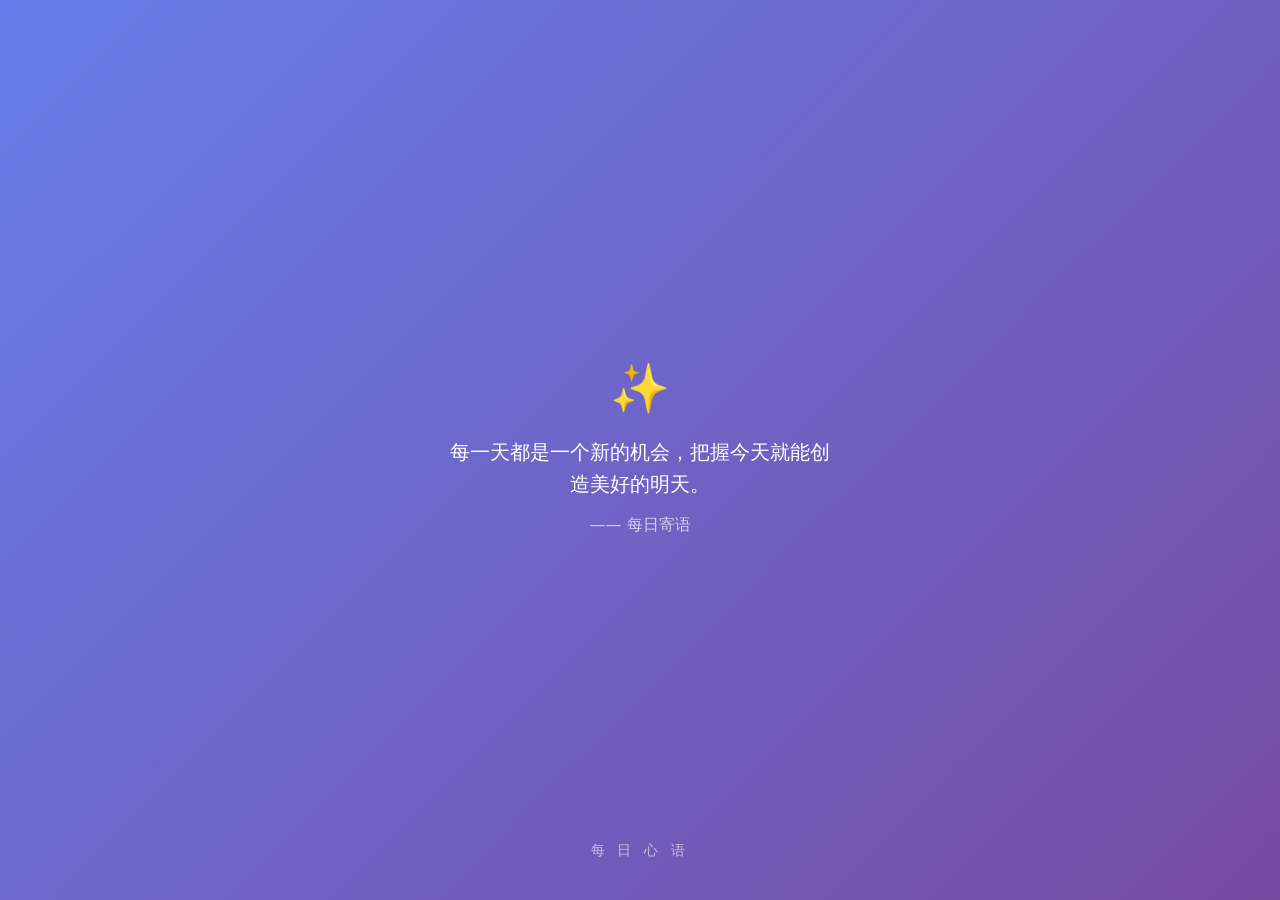
==== commit 7e9425be: "deploy: 更新 index.html" ====
--- a/index.html
+++ b/index.html
@@ -1,1937 +1,21 @@
-<!DOCTYPE html>
+<!doctype html>
 <html lang="zh-CN">
-<head>
-    <meta charset="UTF-8">
-    <meta name="viewport" content="width=device-width, initial-scale=1.0">
+  <head>
+    <meta charset="UTF-8" />
+    <meta name="viewport" content="width=device-width, initial-scale=1.0" />
     <title>心情天气站 - 查天气、测心情、听心语</title>
-    <meta name="description" content="输入城市查天气，选择心情收寄语。治愈系小工具：实时天气查询 + 心情疏导寄语 + 康波周期投资策略报告（月度更新，含历史版本归档）。">
-    <meta name="keywords" content="天气查询,心情寄语,治愈系,康波周期,康波报告,每日心语">
-    <meta property="og:title" content="心情天气站 ☁️">
-    <meta property="og:description" content="查天气、测心情、听心语——你的治愈系小站">
-    <meta property="og:type" content="website">
-    <meta property="og:url" content="https://cantyouknow.com/">
-    <link rel="canonical" href="https://cantyouknow.com/">
-    <link rel="icon" href="data:image/svg+xml,<svg xmlns='http://www.w3.org/2000/svg' viewBox='0 0 100 100'><text y='.9em' font-size='90'>🌤️</text></svg>">
-    <style>
-        * {
-            margin: 0;
-            padding: 0;
-            box-sizing: border-box;
-        }
-
-        body {
-            font-family: 'Segoe UI', Tahoma, Geneva, Verdana, sans-serif;
-            min-height: 100vh;
-            background: linear-gradient(135deg, #667eea 0%, #764ba2 100%);
-            display: flex;
-            justify-content: center;
-            align-items: center;
-            padding: 20px;
-        }
-
-        .container {
-            background: white;
-            border-radius: 20px;
-            box-shadow: 0 20px 60px rgba(0, 0, 0, 0.3);
-            padding: 30px 50px;
-            max-width: 500px;
-            width: 100%;
-            animation: fadeIn 0.5s ease-in;
-            display: block !important;
-            opacity: 1 !important;
-        }
-
-        /* 移动端优化 */
-        @media (max-width: 768px) {
-            body {
-                padding: 10px;
-                align-items: flex-start;
-                padding-top: 10px;
-            }
-
-            .container {
-                padding: 20px;
-                border-radius: 15px;
-                box-shadow: 0 10px 30px rgba(0, 0, 0, 0.2);
-            }
-
-            h1 {
-                font-size: 22px !important;
-                margin-bottom: 20px !important;
-            }
-
-            .mood-options {
-                grid-template-columns: repeat(2, 1fr) !important;
-                gap: 8px !important;
-            }
-
-            .mood-btn {
-                padding: 12px !important;
-                font-size: 20px !important;
-            }
-
-            .mood-btn span {
-                font-size: 12px !important;
-            }
-
-            input[type="text"], textarea {
-                font-size: 16px !important;
-            }
-
-            .submit-btn {
-                padding: 12px !important;
-                font-size: 16px !important;
-            }
-
-            .weather-card {
-                padding: 15px !important;
-            }
-
-            .city-name {
-                font-size: 20px !important;
-            }
-
-            .temperature {
-                font-size: 36px !important;
-            }
-
-            .quote-card {
-                padding: 20px !important;
-            }
-
-            .quote-text {
-                font-size: 16px !important;
-            }
-
-            /* 导航按钮在移动端更小 */
-            .container > div[style*="text-align: center"] a {
-                padding: 10px 20px !important;
-                font-size: 14px !important;
-            }
-        }
-
-        /* 超小屏幕优化 */
-        @media (max-width: 375px) {
-            .container {
-                padding: 15px !important;
-            }
-
-            h1 {
-                font-size: 20px !important;
-            }
-
-            .mood-options {
-                grid-template-columns: repeat(2, 1fr) !important;
-            }
-
-            .mood-btn {
-                padding: 10px !important;
-                font-size: 18px !important;
-            }
-        }
-
-        @keyframes fadeIn {
-            from { opacity: 0; transform: translateY(-20px); }
-            to { opacity: 1; transform: translateY(0); }
-        }
-
-        h1 {
-            text-align: center;
-            color: #333;
-            margin-bottom: 30px;
-            font-size: 28px;
-        }
-
-        .update-status {
-            background: #e8f5e9;
-            border-radius: 10px;
-            padding: 10px 15px;
-            margin-bottom: 20px;
-            display: flex;
-            align-items: center;
-            gap: 10px;
-            font-size: 14px;
-            color: #2e7d32;
-        }
-
-        .update-status.updating {
-            background: #fff3e0;
-            color: #e65100;
-        }
-
-        .update-status.error {
-            background: #ffebee;
-            color: #c62828;
-        }
-
-        .form-group {
-            margin-bottom: 20px;
-        }
-
-        label {
-            display: block;
-            margin-bottom: 8px;
-            color: #555;
-            font-weight: 500;
-        }
-
-        input[type="text"], textarea {
-            width: 100%;
-            padding: 12px 15px;
-            border: 2px solid #e0e0e0;
-            border-radius: 10px;
-            font-size: 16px;
-            transition: border-color 0.3s;
-            font-family: inherit;
-        }
-
-        textarea {
-            resize: vertical;
-            min-height: 80px;
-        }
-
-        input[type="text"]:focus, textarea:focus {
-            outline: none;
-            border-color: #667eea;
-        }
-
-        .mood-options {
-            display: grid;
-            grid-template-columns: repeat(3, 1fr);
-            gap: 10px;
-        }
-
-        .mood-btn {
-            padding: 15px;
-            border: 2px solid #e0e0e0;
-            border-radius: 10px;
-            background: white;
-            cursor: pointer;
-            transition: all 0.3s;
-            text-align: center;
-            font-size: 24px;
-        }
-
-        .mood-btn:hover {
-            border-color: #667eea;
-            transform: translateY(-2px);
-        }
-
-        .mood-btn.selected {
-            border-color: #667eea;
-            background: linear-gradient(135deg, #667eea 0%, #764ba2 100%);
-            color: white;
-        }
-
-        .mood-btn span {
-            display: block;
-            font-size: 14px;
-            margin-top: 5px;
-        }
-
-        .custom-mood-input {
-            margin-top: 15px;
-            display: none;
-        }
-
-        .custom-mood-input.show {
-            display: block;
-            animation: slideDown 0.3s ease-out;
-        }
-
-        @keyframes slideDown {
-            from { opacity: 0; transform: translateY(-10px); }
-            to { opacity: 1; transform: translateY(0); }
-        }
-
-        .submit-btn {
-            width: 100%;
-            padding: 15px;
-            background: linear-gradient(135deg, #667eea 0%, #764ba2 100%);
-            color: white;
-            border: none;
-            border-radius: 10px;
-            font-size: 18px;
-            font-weight: 600;
-            cursor: pointer;
-            transition: transform 0.3s, box-shadow 0.3s;
-            margin-top: 10px;
-        }
-
-        .submit-btn:hover {
-            transform: translateY(-2px);
-            box-shadow: 0 10px 20px rgba(102, 126, 234, 0.4);
-        }
-
-        .submit-btn:active {
-            transform: translateY(0);
-        }
-
-        .result {
-            margin-top: 30px;
-            display: none;
-        }
-
-        .result.show {
-            display: block;
-            animation: slideUp 0.5s ease-out;
-        }
-
-        @keyframes slideUp {
-            from { opacity: 0; transform: translateY(20px); }
-            to { opacity: 1; transform: translateY(0); }
-        }
-
-        .weather-card {
-            background: linear-gradient(135deg, #f6d365 0%, #fda085 100%);
-            border-radius: 15px;
-            padding: 20px;
-            color: white;
-            margin-bottom: 20px;
-        }
-
-        .weather-header {
-            display: flex;
-            justify-content: space-between;
-            align-items: center;
-            margin-bottom: 15px;
-        }
-
-        .city-name {
-            font-size: 24px;
-            font-weight: 600;
-        }
-
-        .temperature {
-            font-size: 48px;
-            font-weight: 700;
-        }
-
-        .weather-details {
-            display: grid;
-            grid-template-columns: repeat(2, 1fr);
-            gap: 10px;
-            font-size: 14px;
-        }
-
-        .quote-card {
-            background: linear-gradient(135deg, #a8edea 0%, #fed6e3 100%);
-            border-radius: 15px;
-            padding: 25px;
-            color: #333;
-        }
-
-        .quote-text {
-            font-size: 18px;
-            line-height: 1.8;
-            margin-bottom: 15px;
-        }
-
-        .quote-author {
-            text-align: right;
-            font-weight: 600;
-            color: #666;
-        }
-
-        .quote-source {
-            text-align: right;
-            font-size: 12px;
-            color: #999;
-            margin-top: 5px;
-        }
-
-        .city-suggestion {
-            background: #fff3cd;
-            border: 1px solid #ffc107;
-            border-radius: 10px;
-            padding: 15px;
-            margin-top: 10px;
-            display: none;
-        }
-
-        .city-suggestion.show {
-            display: block;
-        }
-
-        .city-suggestion-title {
-            font-weight: 600;
-            color: #856404;
-            margin-bottom: 10px;
-        }
-
-        .city-suggestion-list {
-            display: flex;
-            flex-wrap: wrap;
-            gap: 8px;
-        }
-
-        .city-suggestion-btn {
-            padding: 8px 15px;
-            background: white;
-            border: 1px solid #ffc107;
-            border-radius: 20px;
-            cursor: pointer;
-            font-size: 14px;
-            transition: all 0.3s;
-        }
-
-        .city-suggestion-btn:hover {
-            background: #ffc107;
-            color: white;
-        }
-
-        .error-message {
-            background: #ff6b6b;
-            color: white;
-            padding: 15px;
-            border-radius: 10px;
-            margin-top: 20px;
-            text-align: center;
-            display: none;
-        }
-
-        .error-message.show {
-            display: block;
-        }
-
-        .loading {
-            text-align: center;
-            padding: 20px;
-            display: none;
-        }
-
-        .loading.show {
-            display: block;
-        }
-
-        .spinner {
-            border: 4px solid #f3f3f3;
-            border-top: 4px solid #667eea;
-            border-radius: 50%;
-            width: 40px;
-            height: 40px;
-            animation: spin 1s linear infinite;
-            margin: 0 auto 10px;
-        }
-
-        @keyframes spin {
-            0% { transform: rotate(0deg); }
-            100% { transform: rotate(360deg); }
-        }
-
-        .quote-tags {
-            display: flex;
-            gap: 8px;
-            margin-top: 10px;
-            flex-wrap: wrap;
-        }
-
-        .quote-tag {
-            background: rgba(102, 126, 234, 0.1);
-            color: #667eea;
-            padding: 4px 10px;
-            border-radius: 12px;
-            font-size: 12px;
-        }
-
-        /* 启动画面样式 */
-        .splash-screen {
-            position: fixed;
-            top: 0;
-            left: 0;
-            width: 100%;
-            height: 100%;
-            background: linear-gradient(135deg, #667eea 0%, #764ba2 100%);
-            display: flex;
-            justify-content: center;
-            align-items: center;
-            z-index: 9999;
-            opacity: 1;
-            transition: opacity 0.8s ease-out, visibility 0.8s;
-        }
-
-        .splash-screen.hidden {
-            opacity: 0;
-            visibility: hidden;
-            pointer-events: none;
-        }
-
-        .splash-content {
-            background: white;
-            border-radius: 20px;
-            box-shadow: 0 20px 60px rgba(0, 0, 0, 0.3);
-            padding: 50px 40px;
-            max-width: 500px;
-            width: 90%;
-            text-align: center;
-            animation: splashFadeIn 0.8s ease-out;
-        }
-
-        @keyframes splashFadeIn {
-            from {
-                opacity: 0;
-                transform: scale(0.9);
-            }
-            to {
-                opacity: 1;
-                transform: scale(1);
-            }
-        }
-
-        .splash-icon {
-            font-size: 60px;
-            margin-bottom: 20px;
-        }
-
-        .splash-quote {
-            font-size: 24px;
-            line-height: 1.8;
-            color: #333;
-            margin-bottom: 20px;
-            font-weight: 500;
-        }
-
-        .splash-author {
-            font-size: 16px;
-            color: #666;
-            font-style: italic;
-        }
-
-        .splash-timer {
-            position: absolute;
-            bottom: 30px;
-            left: 50%;
-            transform: translateX(-50%);
-            color: rgba(255, 255, 255, 0.8);
-            font-size: 14px;
-        }
-
-        .main-content {
-            /* 不影响主界面显示 */
-        }
-    </style>
-</head>
-<body>
-    <!-- 启动画面 -->
-    <div class="splash-screen" id="splashScreen">
-        <div class="splash-content">
-            <div class="splash-icon">✨</div>
-            <div class="splash-quote" id="splashQuote">正在加载每日寄语...</div>
-            <div class="splash-author" id="splashAuthor"></div>
-        </div>
-        <div class="splash-timer">每日心语</div>
-    </div>
-
-    <!-- 主界面 -->
-    <div class="main-content" id="mainContent">
-        <div class="container">
-            <!-- 导航链接 -->
-            <div style="text-align: center; margin-bottom: 20px; display: flex; gap: 10px; justify-content: center; flex-wrap: wrap;">
-                <a href="康波周期可视化报告.html" style="
-                    display: inline-block;
-                    padding: 12px 25px;
-                    background: linear-gradient(135deg, #f093fb 0%, #f5576c 100%);
-                    color: white;
-                    text-decoration: none;
-                    border-radius: 25px;
-                    font-size: 16px;
-                    font-weight: 600;
-                    transition: transform 0.3s, box-shadow 0.3s;
-                    box-shadow: 0 4px 15px rgba(240, 147, 251, 0.3);
-                " onmouseover="this.style.transform='translateY(-2px)'; this.style.boxShadow='0 6px 20px rgba(240, 147, 251, 0.4)'" onmouseout="this.style.transform='translateY(0)'; this.style.boxShadow='0 4px 15px rgba(240, 147, 251, 0.3)'">
-                    📊 康波周期报告（2026年10月版）
-                </a>
-                <a href="康波周期可视化报告_2026年2月.html" style="
-                    display: inline-block;
-                    padding: 12px 25px;
-                    background: linear-gradient(135deg, #667eea 0%, #764ba2 100%);
-                    color: white;
-                    text-decoration: none;
-                    border-radius: 25px;
-                    font-size: 16px;
-                    font-weight: 600;
-                    transition: transform 0.3s, box-shadow 0.3s;
-                    box-shadow: 0 4px 15px rgba(102, 126, 234, 0.3);
-                " onmouseover="this.style.transform='translateY(-2px)'; this.style.boxShadow='0 6px 20px rgba(102, 126, 234, 0.4)'" onmouseout="this.style.transform='translateY(0)'; this.style.boxShadow='0 4px 15px rgba(102, 126, 234, 0.3)'">
-                    📜 历史归档（1月/2月版）
-                </a>
-            </div>
-
-            <h1>🌤️ 心情天气站</h1>
-
-        <div class="form-group">
-            <label for="city">输入您的城市：</label>
-            <input type="text" id="city" placeholder="例如：北京、上海、广州...">
-        </div>
-
-        <div class="form-group">
-            <label>选择您的心情：</label>
-            <div class="mood-options">
-                <button class="mood-btn" data-mood="happy">
-                    😊<span>开心</span>
-                </button>
-                <button class="mood-btn" data-mood="sad">
-                    😢<span>难过</span>
-                </button>
-                <button class="mood-btn" data-mood="anxious">
-                    😰<span>焦虑</span>
-                </button>
-                <button class="mood-btn" data-mood="tired">
-                    😴<span>疲惫</span>
-                </button>
-                <button class="mood-btn" data-mood="excited">
-                    🤩<span>兴奋</span>
-                </button>
-                <button class="mood-btn" data-mood="confused">
-                    😕<span>迷茫</span>
-                </button>
-                <button class="mood-btn" data-mood="custom">
-                    💭<span>其他</span>
-                </button>
-            </div>
-
-            <div class="custom-mood-input" id="customMoodInput">
-                <label for="customMood">告诉我们您的心情：</label>
-                <textarea id="customMood" placeholder="说说您现在的感受，比如：今天工作压力很大、和好朋友吵架了、考试没考好..."></textarea>
-            </div>
-        </div>
-
-        <button class="submit-btn" onclick="getWeatherAndQuote()">查看天气</button>
-
-        <div class="loading" id="loading">
-            <div class="spinner"></div>
-            <p>正在获取天气信息...</p>
-        </div>
-
-        <div class="city-suggestion" id="citySuggestion">
-            <div class="city-suggestion-title">🤔 没找到该城市，试试这些？</div>
-            <div class="city-suggestion-list" id="citySuggestionList"></div>
-        </div>
-
-        <div class="result" id="result">
-            <div class="weather-card">
-                <div class="weather-header">
-                    <div class="city-name" id="cityName"></div>
-                    <div class="temperature" id="temperature"></div>
-                </div>
-                <div class="weather-details">
-                    <div>天气: <span id="weatherDesc"></span></div>
-                    <div>湿度: <span id="humidity"></span></div>
-                    <div>风速: <span id="windSpeed"></span></div>
-                    <div>体感: <span id="feelsLike"></span></div>
-                </div>
-            </div>
-
-            <div class="quote-card">
-                <div class="quote-text" id="quoteText"></div>
-                <div class="quote-author" id="quoteAuthor"></div>
-                <div class="quote-source" id="quoteSource"></div>
-            </div>
-        </div>
-
-        <div class="error-message" id="errorMessage"></div>
-        </div>
-    </div>
-
-    <script>
-        let selectedMood = null;
-        let customMoodText = '';
-        let cachedQuotes = {};
-        let cachedWeather = {};
-        let lastUpdateCheck = 0;
-        const UPDATE_CHECK_INTERVAL = 24 * 60 * 60 * 1000; // 24小时
-        const WEATHER_CACHE_DURATION = 10 * 60 * 1000; // 天气缓存10分钟
-
-        // 主要城市列表（用于预加载）
-        const majorCitiesForPreload = [
-            '北京', '上海', '广州', '深圳', '杭州', '成都', '重庆', '武汉', '西安', '南京',
-            '天津', '苏州', '长沙', '郑州', '东莞', '青岛', '沈阳', '宁波', '昆明', '合肥'
-        ];
-
-        // 心情按钮点击事件
-        document.querySelectorAll('.mood-btn').forEach(btn => {
-            btn.addEventListener('click', function() {
-                document.querySelectorAll('.mood-btn').forEach(b => b.classList.remove('selected'));
-                this.classList.add('selected');
-                selectedMood = this.dataset.mood;
-
-                const customInput = document.getElementById('customMoodInput');
-                if (selectedMood === 'custom') {
-                    customInput.classList.add('show');
-                } else {
-                    customInput.classList.remove('show');
-                }
-            });
-        });
-
-        // 监听自定义心情输入
-        document.getElementById('customMood').addEventListener('input', function(e) {
-            customMoodText = e.target.value.trim();
-        });
-
-        // 智能开导数据库
-        const adviceDatabase = {
-            keywords: {
-                '工作': "工作确实重要，但别忘了工作是为了更好的生活。适当给自己放个假，充电后再出发，你会发现效率更高。",
-                '学习': "学习是一场马拉松，不是短跑。今天的努力都不会白费，只是结果可能需要时间。相信自己，继续前进！",
-                '考试': "考试只是检验学习的一种方式，不能定义你的全部。尽力就好，结果如何都不影响你是一个优秀的人。",
-                '压力': "压力说明你在乎，但别让压力压垮了你。试着把大任务分解成小步骤，一步一步来，你会发现没那么难。",
-                '加班': "加班是暂时的，健康是一生的。记住，你的价值不在于工作了多少小时，而在于你创造了什么价值。",
-                '失业': "失业可能是一个转折点，也是重新审视自己的机会。很多人在失去工作后找到了更适合自己的人生道路。",
-                '吵架': "吵架是因为沟通不畅，冷静下来后试着理解对方的立场。矛盾是关系的一部分，重要的是如何解决它。",
-                '分手': "结束一段关系很难，但有时候放手也是对自己的一种保护。时间会治愈一切，你会遇到更适合的人。",
-                '孤独': "孤独感是每个人都会经历的，它提醒我们需要与他人建立连接。试着主动联系老朋友，或者参加兴趣小组。",
-                '朋友': "朋友不在多，在于真心。珍惜那些在你困难时依然陪伴你的人，他们才是真正的朋友。",
-                '家人': "家人之间可能有矛盾，但血浓于水。试着用理解和包容去化解，家永远是你最温暖的港湾。",
-                '难过': "难过的时候允许自己哭出来，这是情绪的自然流露。哭完之后，记得擦干眼泪，继续前行。",
-                '生气': "生气是可以的，但别让愤怒控制你的行为。深呼吸，数到十，再做决定。不要在气头上说后悔的话。",
-                '失望': "失望源于期望，也许是时候调整期望了。不是每件事都会按计划进行，学会接受不完美也是成长。",
-                '害怕': "害怕说明你在乎，但不要让恐惧阻止你尝试。最困难的是第一步，跨过去后你会发现没那么可怕。",
-                '自卑': "每个人都有自己的闪光点，也许你还没发现。别总拿自己的短处和别人的长处比，你是独一无二的。",
-                '失败': "失败不是终点，而是成功的垫脚石。每次失败都让你离成功更近一步，只要你不放弃。",
-                '后悔': "后悔改变不了过去，但可以影响未来。从错误中学习，然后放过自己，继续前进。",
-                '迷茫': "迷茫时别急着做决定，给自己一些时间。多尝试不同的事物，答案会在行动中逐渐清晰。"
-            },
-            default: [
-                "不管你现在经历了什么，记住：这个难关只是暂时的，你会过去的。相信自己，你比想象中更坚强。",
-                "生活中总会有起起落落，这是常态。重要的是在低谷时不要放弃，因为下一个转角可能就是上坡路。",
-                "每个人都有低谷期，这不代表你不够好。给自己一些时间和耐心，阳光总在风雨后。",
-                "你现在可能觉得很累、很难，但这些感受都是暂时的。睡个好觉，明天又是新的一天。",
-                "记住，你不需要时刻保持坚强。脆弱也没关系，累了就休息，难过了就哭出来。明天太阳依然会升起。"
-            ]
-        };
-
-        function generateCustomAdvice(userInput) {
-            const input = userInput.toLowerCase();
-            for (const [keyword, advice] of Object.entries(adviceDatabase.keywords)) {
-                if (input.includes(keyword)) {
-                    return { text: advice, author: "给你的建议", source: "本地智能开导" };
-                }
-            }
-            const randomIndex = Math.floor(Math.random() * adviceDatabase.default.length);
-            return { text: adviceDatabase.default[randomIndex], author: "给你的建议", source: "本地智能开导" };
-        }
-
-        // 在线API获取寄语（一言 hitokoto.cn，免费无需key，带超时）
-        async function fetchOnlineQuote(mood) {
-            try {
-                const controller = new AbortController();
-                const timeoutId = setTimeout(() => controller.abort(), 4000); // 4秒超时
-
-                const response = await fetch('https://v1.hitokoto.cn/?encode=json&max_length=60&c=' + getQuoteTag(mood), {
-                    method: 'GET',
-                    headers: {
-                        'Accept': 'application/json'
-                    },
-                    signal: controller.signal
-                });
-                clearTimeout(timeoutId);
-
-                if (response.ok) {
-                    const data = await response.json();
-                    if (data && data.hitokoto) {
-                        return {
-                            text: data.hitokoto,
-                            author: data.from_who || data.from || "",
-                            source: "一言 API"
-                        };
-                    }
-                }
-                throw new Error('API返回为空');
-            } catch (error) {
-                if (error.name === 'AbortError') {
-                    console.log('在线API请求超时，使用本地语库');
-                } else {
-                    console.log('在线API获取失败:', error.message);
-                }
-                return null;
-            }
-        }
-
-        // 根据心情获取对应的分类（一言API：a动画 b漫画 d文学 j诗词 k哲学 e原创）
-        function getQuoteTag(mood) {
-            const tagMap = {
-                'happy': 'a,e',
-                'sad': 'd,k',
-                'anxious': 'k,j',
-                'tired': 'd,e',
-                'excited': 'a,b',
-                'confused': 'k,d',
-                'daily': 'd,k'
-            };
-            return tagMap[mood] || 'd,k';
-        }
-
-        // 获取每日寄语（结合在线API）
-        async function getDailyQuote() {
-            const today = new Date().toDateString();
-
-            // 检查缓存
-            if (cachedQuotes['daily'] && cachedQuotes['daily'].date === today) {
-                return cachedQuotes['daily'].quote;
-            }
-
-            // 尝试从在线API获取
-            const onlineQuote = await fetchOnlineQuote('daily');
-            if (onlineQuote) {
-                cachedQuotes['daily'] = {
-                    quote: onlineQuote,
-                    date: today
-                };
-                return onlineQuote;
-            }
-
-            // 备用：使用本地每日寄语
-            const dayOfYear = Math.floor((new Date() - new Date(new Date().getFullYear(), 0, 0)) / 1000 / 60 / 60 / 24);
-            const dailyQuotes = [
-                { text: "每一天都是一个新的机会，把握今天就能创造美好的明天。", author: "每日寄语", source: "本地语库" },
-                { text: "与其担心未来，不如专注当下，做好手头的事。", author: "每日寄语", source: "本地语库" },
-                { text: "相信自己，你已经比昨天更强大了。", author: "每日寄语", source: "本地语库" },
-                { text: "生活不是等待暴风雨过去，而是学会在雨中跳舞。", author: "每日寄语", source: "本地语库" },
-                { text: "即使走得慢，只要坚持向前，终究会到达目的地。", author: "每日寄语", source: "本地语库" },
-                { text: "今天的努力是明天的收获，继续加油！", author: "每日寄语", source: "本地语库" },
-                { text: "微笑面对每一天，好运自然会来敲门。", author: "每日寄语", source: "本地语库" }
-            ];
-
-            const quote = dailyQuotes[dayOfYear % dailyQuotes.length];
-            cachedQuotes['daily'] = {
-                quote: quote,
-                date: today
-            };
-            return quote;
-        }
-
-        // 获取指定心情的寄语（随机化）
-        async function getQuoteByMood(mood) {
-            // 优先尝试在线API（带随机性）
-            const onlineQuote = await fetchOnlineQuote(mood);
-            if (onlineQuote) {
-                // 在线API本身就返回随机寄语
-                return onlineQuote;
-            }
-
-            // 备用：使用本地语库（随机选择）
-            const localQuotes = {
-                happy: [
-                    { text: "快乐不是因为拥有的多，而是因为计较的少。", author: "", source: "本地语库" },
-                    { text: "生命中最大的快乐是确信有人爱着我们。", author: "雨果", source: "本地语库" },
-                    { text: "保持快乐，你会发现世界也在对你微笑。", author: "", source: "本地语库" },
-                    { text: "快乐是一种选择，选择微笑，世界会因你而美好。", author: "", source: "本地语库" },
-                    { text: "快乐就在当下，珍惜眼前的美好时光。", author: "", source: "本地语库" }
-                ],
-                sad: [
-                    { text: "即使最艰难的日子，也会过去。太阳会再次升起。", author: "", source: "本地语库" },
-                    { text: "每一个不曾起舞的日子，都是对生命的辜负。", author: "尼采", source: "本地语库" },
-                    { text: "眼泪是心灵的清洁剂，让它流，然后继续前行。", author: "", source: "本地语库" },
-                    { text: "困难是成长的阶梯，勇敢地跨过去，你会更强大。", author: "", source: "本地语库" },
-                    { text: "今晚的泪水会成为明天的力量，加油。", author: "", source: "本地语库" }
-                ],
-                anxious: [
-                    { text: "不要预支明天的烦恼，今天已经够忙了。", author: "", source: "本地语库" },
-                    { text: "千里之行，始于足下。", author: "老子", source: "本地语库" },
-                    { text: "焦虑不会消除明天的悲伤，只会消减今天的力量。", author: "", source: "本地语库" },
-                    { text: "深呼吸，放松心情，一切都会好起来的。", author: "", source: "本地语库" },
-                    { text: "担心不会改变结果，但行动会。", author: "", source: "本地语库" }
-                ],
-                tired: [
-                    { text: "休息不是放弃，而是为了更好地出发。", author: "", source: "本地语库" },
-                    { text: "人生就像马拉松，重要的不是速度，而是坚持。", author: "", source: "本地语库" },
-                    { text: "累的时候，允许自己停下来，阳光依然会照在你身上。", author: "", source: "本地语库" },
-                    { text: "适当休息不是偷懒，而是为了走得更远。", author: "", source: "本地语库" },
-                    { text: "身体累了就休息，心累了就放下，明天又是新的开始。", author: "", source: "本地语库" }
-                ],
-                excited: [
-                    { text: "保持这份热情，它将带你去往梦想的彼岸。", author: "", source: "本地语库" },
-                    { text: "激情是成功的燃料，让它燃烧得更猛烈些吧。", author: "", source: "本地语库" },
-                    { text: "每一个伟大的成就，都始于一份激情。", author: "", source: "本地语库" },
-                    { text: "将这份兴奋转化为行动，创造属于你的精彩。", author: "", source: "本地语库" },
-                    { text: "此刻的激情是你成功的种子，好好培育它。", author: "", source: "本地语库" }
-                ],
-                confused: [
-                    { text: "迷茫的时候，静下心来，答案就在你心中。", author: "", source: "本地语库" },
-                    { text: "路是走出来的，不是想出来的。", author: "", source: "本地语库" },
-                    { text: "有时候，我们需要在迷雾中才能找到真正的方向。", author: "", source: "本地语库" },
-                    { text: "迷茫并不可怕，可怕的是停滞不前。", author: "", source: "本地语库" },
-                    { text: "与其在迷茫中徘徊，不如在行动中寻找答案。", author: "", source: "本地语库" }
-                ]
-            };
-
-            const quotes = localQuotes[mood] || localQuotes['happy'];
-            // 使用当前时间戳作为随机种子，确保每次都不同
-            const randomIndex = Math.floor(Math.random() * quotes.length);
-            return quotes[randomIndex];
-        }
-
-        // 主要城市列表（用于城市建议）
-        const majorCities = [
-            // 中国主要城市
-            '北京', '上海', '广州', '深圳', '杭州', '成都', '重庆', '武汉', '西安', '南京',
-            '天津', '苏州', '长沙', '郑州', '东莞', '青岛', '沈阳', '宁波', '昆明', '合肥',
-            '福州', '厦门', '哈尔滨', '济南', '大连', '长春', '太原', '贵阳', '南昌', '南宁',
-            '石家庄', '兰州', '乌鲁木齐', '呼和浩特', '海口', '银川', '西宁', '拉萨', '台北',
-            '香港', '澳门',
-            // 亚洲主要城市
-            '东京', '首尔', '曼谷', '新加坡', '吉隆坡', '雅加达', '马尼拉', '河内', '新德里',
-            // 欧洲主要城市
-            '伦敦', '巴黎', '柏林', '罗马', '马德里', '阿姆斯特丹', '维也纳', '莫斯科',
-            // 北美洲主要城市
-            '纽约', '洛杉矶', '芝加哥', '多伦多', '温哥华', '墨西哥城',
-            // 其他
-            '悉尼', '墨尔本', '迪拜', '开罗'
-        ];
-
-        function findSimilarCities(input) {
-            const inputLower = input.toLowerCase();
-            const similarities = majorCities.map(city => {
-                let score = 0;
-                const cityLower = city.toLowerCase();
-                if (cityLower.includes(inputLower) || inputLower.includes(cityLower)) {
-                    score = 3;
-                } else if (inputLower.length > 0 && cityLower.includes(inputLower[0])) {
-                    score = 1;
-                }
-                return { city, score };
-            }).filter(item => item.score > 0)
-              .sort((a, b) => b.score - a.score)
-              .slice(0, 6)
-              .map(item => item.city);
-            return similarities;
-        }
-
-        async function getWeatherAndQuote() {
-            const city = document.getElementById('city').value.trim();
-            const resultDiv = document.getElementById('result');
-            const loadingDiv = document.getElementById('loading');
-            const errorDiv = document.getElementById('errorMessage');
-            const citySuggestion = document.getElementById('citySuggestion');
-
-            resultDiv.classList.remove('show');
-            errorDiv.classList.remove('show');
-            citySuggestion.classList.remove('show');
-
-            if (!city) {
-                showError('请输入城市名称');
-                return;
-            }
-
-            if (!selectedMood) {
-                showError('请选择您的心情');
-                return;
-            }
-
-            if (selectedMood === 'custom' && !customMoodText) {
-                showError('请告诉我们您的心情');
-                return;
-            }
-
-            loadingDiv.classList.add('show');
-
-            try {
-                let weatherData = null;
-                let displayCity = city;
-                let nearestCityInfo = null;
-
-                // 首先尝试直接从数据库获取天气
-                weatherData = await getWeatherData(city);
-
-                // 如果数据库中没有该城市，尝试通过地理编码API获取坐标
-                if (!weatherData) {
-                    console.log('尝试通过地理编码API查找城市:', city);
-                    const geoCoords = await getCityCoordinates(city);
-
-                    if (geoCoords) {
-                        console.log('找到城市坐标:', geoCoords);
-                        // 找到距离该城市最近的数据库中的城市
-                        nearestCityInfo = findNearestCity(geoCoords.lat, geoCoords.lon);
-                        console.log('最近城市:', nearestCityInfo);
-
-                        if (nearestCityInfo) {
-                            // 获取最近城市的天气数据
-                            weatherData = await getWeatherData(nearestCityInfo.name);
-                            if (weatherData) {
-                                weatherData.actualCity = nearestCityInfo.name;
-                                weatherData.isNearestCity = true;
-                                weatherData.distance = nearestCityInfo.distance;
-                                weatherData.inputCity = city;
-                            }
-                        }
-                    }
-                }
-
-                // 并行请求：天气和寄语同时获取
-                const quotePromise = getQuoteData(selectedMood, customMoodText);
-                const quote = await quotePromise;
-
-                // 检查天气数据
-                if (!weatherData) {
-                    loadingDiv.classList.remove('show');
-                    const similarCities = findSimilarCities(city);
-                    if (similarCities.length > 0) {
-                        showCitySuggestions(similarCities);
-                    } else {
-                        showError('无法获取天气信息，请检查城市名称是否正确');
-                    }
-                    return;
-                }
-
-                // 显示城市名称（如果是最近城市，显示提示）
-                if (weatherData.isNearestCity) {
-                    const distanceText = weatherData.distance < 1 ?
-                        `${Math.round(weatherData.distance * 1000)}米` :
-                        `${Math.round(weatherData.distance)}公里`;
-                    document.getElementById('cityName').textContent =
-                        `${weatherData.inputCity} (显示${weatherData.actualCity}天气, 距离${distanceText})`;
-                } else {
-                    document.getElementById('cityName').textContent = displayCity;
-                }
-
-                document.getElementById('temperature').textContent = `${weatherData.temp_C}°C`;
-                document.getElementById('weatherDesc').textContent = weatherData.weatherDesc;
-                document.getElementById('humidity').textContent = `${weatherData.humidity}%`;
-                document.getElementById('windSpeed').textContent = `${weatherData.windSpeed} km/h`;
-                document.getElementById('feelsLike').textContent = `${weatherData.feelsLike}°C`;
-
-                // 显示寄语
-                document.getElementById('quoteText').textContent = `"${quote.text}"`;
-
-                const authorElement = document.getElementById('quoteAuthor');
-                if (quote.author) {
-                    authorElement.textContent = `—— ${quote.author}`;
-                    authorElement.style.display = 'block';
-                } else {
-                    authorElement.style.display = 'none';
-                }
-
-                const sourceElement = document.getElementById('quoteSource');
-                sourceElement.textContent = `来源: ${quote.source}`;
-                sourceElement.style.display = 'block';
-
-                loadingDiv.classList.remove('show');
-                resultDiv.classList.add('show');
-
-            } catch (error) {
-                loadingDiv.classList.remove('show');
-                const similarCities = findSimilarCities(city);
-                if (similarCities.length > 0) {
-                    showCitySuggestions(similarCities);
-                } else {
-                    showError(error.message || '获取信息失败，请稍后重试');
-                }
-            }
-        }
-
-        // 城市名称到经纬度的映射（中国地级市以上 + 世界各国首都及主要城市）
-        const cityCoordinates = {
-            // 直辖市
-            '北京': { lat: 39.9042, lon: 116.4074 },
-            '上海': { lat: 31.2304, lon: 121.4737 },
-            '天津': { lat: 39.0842, lon: 117.2010 },
-            '重庆': { lat: 29.4316, lon: 106.9123 },
-
-            // 省会城市
-            '广州': { lat: 23.1291, lon: 113.2644 },
-            '深圳': { lat: 22.5431, lon: 114.0579 },
-            '杭州': { lat: 30.2741, lon: 120.1551 },
-            '成都': { lat: 30.5728, lon: 104.0668 },
-            '武汉': { lat: 30.5928, lon: 114.3055 },
-            '西安': { lat: 34.3416, lon: 108.9398 },
-            '南京': { lat: 32.0603, lon: 118.7969 },
-            '苏州': { lat: 31.2989, lon: 120.5853 },
-            '长沙': { lat: 28.2282, lon: 112.9388 },
-            '郑州': { lat: 34.7466, lon: 113.6253 },
-            '东莞': { lat: 23.0430, lon: 113.7633 },
-            '青岛': { lat: 36.0671, lon: 120.3826 },
-            '沈阳': { lat: 41.8057, lon: 123.4315 },
-            '宁波': { lat: 29.8683, lon: 121.5440 },
-            '昆明': { lat: 25.0389, lon: 102.7183 },
-            '合肥': { lat: 31.8206, lon: 117.2272 },
-            '福州': { lat: 26.0745, lon: 119.2965 },
-            '厦门': { lat: 24.4798, lon: 118.0819 },
-            '哈尔滨': { lat: 45.8038, lon: 126.5340 },
-            '济南': { lat: 36.6512, lon: 117.1201 },
-            '大连': { lat: 38.9140, lon: 121.6147 },
-            '长春': { lat: 43.8171, lon: 125.3235 },
-            '太原': { lat: 37.8706, lon: 112.5489 },
-            '贵阳': { lat: 26.6470, lon: 106.6302 },
-            '南昌': { lat: 28.6820, lon: 115.8579 },
-            '南宁': { lat: 22.8170, lon: 108.3661 },
-            '石家庄': { lat: 38.0428, lon: 114.5149 },
-            '兰州': { lat: 36.0611, lon: 103.8343 },
-            '乌鲁木齐': { lat: 43.8256, lon: 87.6168 },
-            '呼和浩特': { lat: 40.8414, lon: 111.7519 },
-            '海口': { lat: 20.0444, lon: 110.1999 },
-            '银川': { lat: 38.4681, lon: 106.2731 },
-            '西宁': { lat: 36.6171, lon: 101.7782 },
-            '拉萨': { lat: 29.6500, lon: 91.1000 },
-
-            // 广东省地级市
-            '珠海': { lat: 22.2769, lon: 113.5678 },
-            '佛山': { lat: 23.0218, lon: 113.1214 },
-            '惠州': { lat: 23.1115, lon: 114.4152 },
-            '中山': { lat: 22.5171, lon: 113.3926 },
-            '江门': { lat: 22.5789, lon: 113.0819 },
-            '肇庆': { lat: 23.0469, lon: 112.4654 },
-            '湛江': { lat: 21.2707, lon: 110.3594 },
-            '茂名': { lat: 21.6629, lon: 110.9252 },
-            '汕头': { lat: 23.3536, lon: 116.6819 },
-            '潮州': { lat: 23.6566, lon: 116.6227 },
-            '揭阳': { lat: 23.5499, lon: 116.3728 },
-            '汕尾': { lat: 22.7862, lon: 115.3753 },
-            '韶关': { lat: 24.8108, lon: 113.5975 },
-            '清远': { lat: 23.6820, lon: 113.0560 },
-            '云浮': { lat: 22.9150, lon: 112.0444 },
-            '阳江': { lat: 21.8576, lon: 111.9823 },
-            '河源': { lat: 23.7433, lon: 114.6974 },
-            '梅州': { lat: 24.2888, lon: 116.1175 },
-
-            // 江苏省地级市
-            '无锡': { lat: 31.4912, lon: 120.3119 },
-            '常州': { lat: 31.8106, lon: 119.9741 },
-            '南通': { lat: 31.9807, lon: 120.8946 },
-            '泰州': { lat: 32.4554, lon: 119.9231 },
-            '扬州': { lat: 32.3949, lon: 119.4128 },
-            '镇江': { lat: 32.1880, lon: 119.4550 },
-            '徐州': { lat: 34.2044, lon: 117.2844 },
-            '连云港': { lat: 34.5966, lon: 119.2216 },
-            '盐城': { lat: 33.3477, lon: 120.1617 },
-            '淮安': { lat: 33.5904, lon: 119.0153 },
-            '宿迁': { lat: 33.9630, lon: 118.2757 },
-
-            // 浙江省地级市
-            '温州': { lat: 28.0000, lon: 120.6667 },
-            '嘉兴': { lat: 30.7527, lon: 120.7590 },
-            '湖州': { lat: 30.8936, lon: 120.0880 },
-            '绍兴': { lat: 30.0299, lon: 120.5802 },
-            '金华': { lat: 29.0787, lon: 119.6479 },
-            '衢州': { lat: 28.9358, lon: 118.8597 },
-            '舟山': { lat: 29.9853, lon: 122.2072 },
-            '台州': { lat: 28.6563, lon: 121.4288 },
-            '丽水': { lat: 28.4675, lon: 119.9229 },
-
-            // 山东省地级市
-            '烟台': { lat: 37.4638, lon: 121.4479 },
-            '潍坊': { lat: 36.7069, lon: 119.1619 },
-            '淄博': { lat: 36.8131, lon: 118.0548 },
-            '济宁': { lat: 35.4154, lon: 116.5871 },
-            '泰安': { lat: 36.2003, lon: 117.0874 },
-            '威海': { lat: 37.5131, lon: 122.1200 },
-            '日照': { lat: 35.4164, lon: 119.5269 },
-            '临沂': { lat: 35.1041, lon: 118.3561 },
-            '德州': { lat: 37.4355, lon: 116.3595 },
-            '聊城': { lat: 36.4559, lon: 115.9853 },
-            '滨州': { lat: 37.3835, lon: 117.9708 },
-            '菏泽': { lat: 35.2333, lon: 115.4807 },
-            '枣庄': { lat: 34.8107, lon: 117.3234 },
-            '东营': { lat: 37.4347, lon: 118.6752 },
-
-            // 四川省地级市
-            '绵阳': { lat: 31.4678, lon: 104.6794 },
-            '自贡': { lat: 29.3393, lon: 104.7784 },
-            '攀枝花': { lat: 26.5823, lon: 101.7189 },
-            '泸州': { lat: 28.8719, lon: 105.4420 },
-            '德阳': { lat: 31.1311, lon: 104.3981 },
-            '广元': { lat: 32.4354, lon: 105.8431 },
-            '遂宁': { lat: 30.5133, lon: 105.5929 },
-            '内江': { lat: 29.5833, lon: 105.0583 },
-            '乐山': { lat: 29.5520, lon: 103.7656 },
-            '南充': { lat: 30.8373, lon: 106.1106 },
-            '眉山': { lat: 30.0492, lon: 103.8486 },
-            '宜宾': { lat: 28.7521, lon: 104.6430 },
-            '广安': { lat: 30.4673, lon: 106.6333 },
-            '达州': { lat: 31.2093, lon: 107.4680 },
-            '雅安': { lat: 30.0105, lon: 103.0013 },
-            '巴中': { lat: 31.8691, lon: 106.7477 },
-            '资阳': { lat: 30.1289, lon: 104.6418 },
-            '阿坝': { lat: 31.8992, lon: 102.2214 },
-            '甘孜': { lat: 31.6229, lon: 100.0031 },
-            '凉山': { lat: 27.8817, lon: 102.2679 },
-
-            // 湖北省地级市
-            '襄阳': { lat: 32.0090, lon: 112.1225 },
-            '宜昌': { lat: 30.6918, lon: 111.2867 },
-            '黄石': { lat: 30.2004, lon: 115.0389 },
-            '十堰': { lat: 32.6475, lon: 110.7987 },
-            '荆州': { lat: 30.3352, lon: 112.2410 },
-            '荆门': { lat: 31.0354, lon: 112.1992 },
-            '鄂州': { lat: 30.3915, lon: 114.8950 },
-            '孝感': { lat: 30.9243, lon: 113.9169 },
-            '黄冈': { lat: 30.4461, lon: 114.8720 },
-            '咸宁': { lat: 29.8329, lon: 114.3224 },
-            '随州': { lat: 31.6903, lon: 113.3826 },
-            '恩施': { lat: 30.2722, lon: 109.4879 },
-
-            // 湖南省地级市
-            '株洲': { lat: 27.8274, lon: 113.1337 },
-            '湘潭': { lat: 27.8298, lon: 112.9447 },
-            '衡阳': { lat: 26.8968, lon: 112.5718 },
-            '邵阳': { lat: 27.2368, lon: 111.4674 },
-            '岳阳': { lat: 29.3572, lon: 113.0967 },
-            '常德': { lat: 29.0318, lon: 111.6983 },
-            '张家界': { lat: 29.1170, lon: 110.4791 },
-            '益阳': { lat: 28.5539, lon: 112.3550 },
-            '郴州': { lat: 25.7705, lon: 113.0149 },
-            '永州': { lat: 26.4206, lon: 111.6133 },
-            '怀化': { lat: 27.5698, lon: 109.9783 },
-            '娄底': { lat: 27.6994, lon: 111.9945 },
-            '湘西': { lat: 28.3117, lon: 109.7397 },
-
-            // 河南省地级市
-            '开封': { lat: 34.7971, lon: 114.3075 },
-            '洛阳': { lat: 34.6196, lon: 112.4540 },
-            '平顶山': { lat: 33.7661, lon: 113.1925 },
-            '安阳': { lat: 36.0979, lon: 114.3927 },
-            '鹤壁': { lat: 35.7478, lon: 114.2971 },
-            '新乡': { lat: 35.3029, lon: 113.9268 },
-            '焦作': { lat: 35.2159, lon: 113.2420 },
-            '濮阳': { lat: 35.7625, lon: 115.0296 },
-            '许昌': { lat: 34.0357, lon: 113.8523 },
-            '漯河': { lat: 33.5817, lon: 114.0461 },
-            '三门峡': { lat: 34.7733, lon: 111.2001 },
-            '南阳': { lat: 32.9908, lon: 112.5282 },
-            '商丘': { lat: 34.4144, lon: 115.6506 },
-            '信阳': { lat: 32.1285, lon: 114.0913 },
-            '周口': { lat: 33.6265, lon: 114.6965 },
-            '驻马店': { lat: 32.9803, lon: 114.0223 },
-            '济源': { lat: 35.0670, lon: 112.6017 },
-
-            // 河北省地级市
-            '唐山': { lat: 39.6292, lon: 118.1746 },
-            '秦皇岛': { lat: 39.9354, lon: 119.5996 },
-            '邯郸': { lat: 36.6256, lon: 114.5391 },
-            '邢台': { lat: 37.0682, lon: 114.5048 },
-            '保定': { lat: 38.8738, lon: 115.4648 },
-            '张家口': { lat: 40.7677, lon: 114.8869 },
-            '承德': { lat: 40.9510, lon: 117.9636 },
-            '沧州': { lat: 38.3037, lon: 116.8388 },
-            '廊坊': { lat: 39.5380, lon: 116.6831 },
-            '衡水': { lat: 37.7389, lon: 115.6701 },
-
-            // 福建省地级市
-            '莆田': { lat: 25.4541, lon: 119.0078 },
-            '三明': { lat: 26.2634, lon: 117.6389 },
-            '泉州': { lat: 24.8738, lon: 118.6754 },
-            '漳州': { lat: 24.5130, lon: 117.6471 },
-            '南平': { lat: 26.6418, lon: 118.1777 },
-            '龙岩': { lat: 25.0753, lon: 117.0176 },
-            '宁德': { lat: 26.6617, lon: 119.5477 },
-
-            // 辽宁省地级市
-            '鞍山': { lat: 41.1087, lon: 122.9956 },
-            '抚顺': { lat: 41.8773, lon: 123.9573 },
-            '本溪': { lat: 41.2886, lon: 123.7663 },
-            '丹东': { lat: 40.1290, lon: 124.3854 },
-            '锦州': { lat: 41.1301, lon: 121.1269 },
-            '营口': { lat: 40.6678, lon: 122.2350 },
-            '阜新': { lat: 42.0118, lon: 121.6709 },
-            '辽阳': { lat: 41.2698, lon: 123.2376 },
-            '盘锦': { lat: 41.1190, lon: 122.0707 },
-            '铁岭': { lat: 42.2232, lon: 123.8416 },
-            '朝阳': { lat: 41.5757, lon: 120.4509 },
-            '葫芦岛': { lat: 40.7430, lon: 120.8365 },
-            '沈阳': { lat: 41.8057, lon: 123.4315 },
-
-            // 陕西省地级市
-            '铜川': { lat: 34.8965, lon: 108.9454 },
-            '宝鸡': { lat: 34.3616, lon: 107.2378 },
-            '咸阳': { lat: 34.3456, lon: 108.7091 },
-            '渭南': { lat: 34.5024, lon: 109.5099 },
-            '延安': { lat: 36.5853, lon: 109.4898 },
-            '汉中': { lat: 33.0674, lon: 107.0230 },
-            '榆林': { lat: 38.2817, lon: 109.7344 },
-            '安康': { lat: 32.6849, lon: 109.0293 },
-            '商洛': { lat: 33.8689, lon: 109.9402 },
-
-            // 安徽省地级市
-            '芜湖': { lat: 31.3340, lon: 118.3818 },
-            '蚌埠': { lat: 32.9395, lon: 117.3885 },
-            '淮南': { lat: 32.6474, lon: 116.9998 },
-            '马鞍山': { lat: 31.6705, lon: 118.5067 },
-            '淮北': { lat: 33.9717, lon: 116.7947 },
-            '铜陵': { lat: 30.9454, lon: 117.8120 },
-            '安庆': { lat: 30.5431, lon: 117.0633 },
-            '黄山': { lat: 29.7147, lon: 118.3376 },
-            '滁州': { lat: 32.3017, lon: 118.3163 },
-            '阜阳': { lat: 32.8899, lon: 115.8142 },
-            '宿州': { lat: 33.6461, lon: 116.9642 },
-            '六安': { lat: 31.7355, lon: 116.5079 },
-            '亳州': { lat: 33.8693, lon: 115.7785 },
-            '池州': { lat: 30.6648, lon: 117.4911 },
-            '宣城': { lat: 30.9404, lon: 118.7589 },
-
-            // 江西省地级市
-            '景德镇': { lat: 29.2687, lon: 117.1784 },
-            '萍乡': { lat: 27.6227, lon: 113.8520 },
-            '九江': { lat: 29.7051, lon: 116.0013 },
-            '新余': { lat: 27.8176, lon: 114.9308 },
-            '鹰潭': { lat: 28.2386, lon: 117.0338 },
-            '赣州': { lat: 25.8310, lon: 114.9336 },
-            '吉安': { lat: 27.1138, lon: 114.9926 },
-            '宜春': { lat: 27.8004, lon: 115.0130 },
-            '抚州': { lat: 27.9491, lon: 116.3583 },
-            '上饶': { lat: 28.4551, lon: 117.9432 },
-
-            // 广西地级市
-            '柳州': { lat: 24.3264, lon: 109.4281 },
-            '桂林': { lat: 25.2736, lon: 110.2900 },
-            '梧州': { lat: 23.4768, lon: 111.2791 },
-            '北海': { lat: 21.4733, lon: 109.1198 },
-            '防城港': { lat: 21.6140, lon: 108.3545 },
-            '钦州': { lat: 21.9731, lon: 108.6541 },
-            '贵港': { lat: 23.1035, lon: 109.5988 },
-            '玉林': { lat: 22.6367, lon: 110.1810 },
-            '百色': { lat: 23.9025, lon: 106.6182 },
-            '贺州': { lat: 24.4033, lon: 111.5521 },
-            '河池': { lat: 24.6929, lon: 108.0854 },
-            '来宾': { lat: 23.7338, lon: 109.2216 },
-            '崇左': { lat: 22.4060, lon: 107.3643 },
-
-            // 云南省地级市
-            '曲靖': { lat: 25.4906, lon: 103.7961 },
-            '玉溪': { lat: 24.3520, lon: 102.5466 },
-            '保山': { lat: 25.1120, lon: 99.1613 },
-            '昭通': { lat: 27.3380, lon: 103.7172 },
-            '丽江': { lat: 26.8559, lon: 100.2276 },
-            '普洱': { lat: 22.8250, lon: 100.9660 },
-            '临沧': { lat: 23.8864, lon: 100.0870 },
-            '楚雄': { lat: 25.0329, lon: 101.5461 },
-            '红河': { lat: 23.3633, lon: 103.3756 },
-            '文山': { lat: 23.3695, lon: 104.2440 },
-            '西双版纳': { lat: 22.0077, lon: 100.7979 },
-            '大理': { lat: 25.6065, lon: 100.2677 },
-            '德宏': { lat: 24.4365, lon: 98.5784 },
-            '怒江': { lat: 25.8522, lon: 98.8567 },
-            '迪庆': { lat: 27.8186, lon: 99.7021 },
-
-            // 贵州省地级市
-            '六盘水': { lat: 26.5933, lon: 104.8305 },
-            '遵义': { lat: 27.7257, lon: 106.9273 },
-            '安顺': { lat: 26.2530, lon: 105.9476 },
-            '毕节': { lat: 27.2849, lon: 105.2919 },
-            '铜仁': { lat: 27.7311, lon: 109.1895 },
-            '黔西南': { lat: 25.0877, lon: 104.9060 },
-            '黔东南': { lat: 26.5836, lon: 107.9829 },
-            '黔南': { lat: 26.2580, lon: 107.5171 },
-
-            // 山西省地级市
-            '大同': { lat: 40.0769, lon: 113.2951 },
-            '阳泉': { lat: 37.8575, lon: 113.5803 },
-            '长治': { lat: 36.1954, lon: 113.1163 },
-            '晋城': { lat: 35.4908, lon: 112.8513 },
-            '朔州': { lat: 39.3318, lon: 112.4329 },
-            '晋中': { lat: 37.6872, lon: 112.7526 },
-            '运城': { lat: 35.0226, lon: 111.0070 },
-            '忻州': { lat: 38.4177, lon: 112.7335 },
-            '临汾': { lat: 36.0880, lon: 111.5189 },
-            '吕梁': { lat: 37.5177, lon: 111.1412 },
-
-            // 吉林省地级市
-            '吉林': { lat: 43.8378, lon: 126.5496 },
-            '四平': { lat: 43.1666, lon: 124.3508 },
-            '辽源': { lat: 42.9024, lon: 125.1453 },
-            '通化': { lat: 41.7285, lon: 125.9395 },
-            '白山': { lat: 41.9374, lon: 126.4148 },
-            '松原': { lat: 45.1411, lon: 124.8250 },
-            '白城': { lat: 45.6197, lon: 122.8389 },
-            '延边': { lat: 42.8910, lon: 129.5089 },
-
-            // 黑龙江省地级市
-            '齐齐哈尔': { lat: 47.3543, lon: 123.9180 },
-            '鸡西': { lat: 45.2956, lon: 130.9697 },
-            '鹤岗': { lat: 47.3492, lon: 130.2977 },
-            '双鸭山': { lat: 46.6463, lon: 131.1572 },
-            '大庆': { lat: 46.5879, lon: 125.1033 },
-            '伊春': { lat: 47.7275, lon: 128.8993 },
-            '佳木斯': { lat: 46.7995, lon: 130.3187 },
-            '七台河': { lat: 45.7710, lon: 131.0031 },
-            '牡丹江': { lat: 44.5526, lon: 129.6329 },
-            '黑河': { lat: 50.2456, lon: 127.5286 },
-            '绥化': { lat: 46.6374, lon: 126.9690 },
-            '大兴安岭': { lat: 52.3353, lon: 124.7118 },
-
-            // 内蒙古地级市
-            '包头': { lat: 40.6574, lon: 109.8403 },
-            '乌海': { lat: 39.6542, lon: 106.7940 },
-            '赤峰': { lat: 42.2573, lon: 118.8869 },
-            '通辽': { lat: 43.6175, lon: 122.2603 },
-            '鄂尔多斯': { lat: 39.6086, lon: 109.7816 },
-            '呼伦贝尔': { lat: 49.2122, lon: 119.7659 },
-            '巴彦淖尔': { lat: 40.7431, lon: 107.3878 },
-            '乌兰察布': { lat: 40.9943, lon: 113.1329 },
-            '兴安': { lat: 46.0764, lon: 122.0378 },
-            '锡林郭勒': { lat: 43.9333, lon: 116.0462 },
-            '阿拉善': { lat: 38.8505, lon: 105.7297 },
-
-            // 甘肃省地级市
-            '嘉峪关': { lat: 39.7726, lon: 98.2773 },
-            '金昌': { lat: 38.5204, lon: 102.1879 },
-            '白银': { lat: 36.5448, lon: 104.1389 },
-            '天水': { lat: 34.5808, lon: 105.7244 },
-            '武威': { lat: 37.9283, lon: 102.6371 },
-            '张掖': { lat: 38.9259, lon: 100.4496 },
-            '平凉': { lat: 35.5428, lon: 106.6654 },
-            '酒泉': { lat: 39.7238, lon: 98.4941 },
-            '庆阳': { lat: 35.7094, lon: 107.6432 },
-            '定西': { lat: 35.5806, lon: 104.6262 },
-            '陇南': { lat: 33.4012, lon: 104.9217 },
-            '临夏': { lat: 35.6012, lon: 103.2106 },
-            '甘南': { lat: 34.9863, lon: 102.9110 },
-
-            // 青海省地级市
-            '海东': { lat: 36.5029, lon: 102.1029 },
-
-            // 宁夏地级市
-            '石嘴山': { lat: 38.9834, lon: 106.3760 },
-            '吴忠': { lat: 37.9976, lon: 106.1992 },
-            '固原': { lat: 36.0159, lon: 106.2427 },
-            '中卫': { lat: 37.5149, lon: 105.1967 },
-
-            // 新疆地级市
-            '克拉玛依': { lat: 45.5799, lon: 84.8893 },
-            '吐鲁番': { lat: 42.9513, lon: 89.1895 },
-            '哈密': { lat: 42.8332, lon: 93.5147 },
-            '昌吉': { lat: 44.0115, lon: 87.3080 },
-            '博尔塔拉': { lat: 44.9053, lon: 82.0749 },
-            '巴音郭楞': { lat: 41.7639, lon: 86.1500 },
-            '阿克苏': { lat: 41.1675, lon: 80.2609 },
-            '克孜勒苏': { lat: 39.7133, lon: 76.1685 },
-            '喀什': { lat: 39.4704, lon: 75.9899 },
-            '和田': { lat: 37.1098, lon: 79.9269 },
-            '伊犁': { lat: 43.9217, lon: 81.3174 },
-            '塔城': { lat: 46.7453, lon: 82.9869 },
-            '阿勒泰': { lat: 47.8485, lon: 88.1396 },
-            '石河子': { lat: 44.3025, lon: 86.0414 },
-            '阿拉尔': { lat: 40.5419, lon: 81.2859 },
-            '图木舒克': { lat: 39.8673, lon: 79.0740 },
-            '五家渠': { lat: 44.1670, lon: 87.5269 },
-            '北屯': { lat: 47.3531, lon: 87.8082 },
-            '铁门关': { lat: 41.8272, lon: 85.5012 },
-            '双河': { lat: 44.8405, lon: 82.3535 },
-            '可克达拉': { lat: 43.9400, lon: 80.9988 },
-            '昆玉': { lat: 37.2074, lon: 79.2782 },
-            '胡杨河': { lat: 44.6921, lon: 84.8271 },
-
-            // 海南省地级市
-            '三亚': { lat: 18.2524, lon: 109.5119 },
-            '三沙': { lat: 16.8339, lon: 112.3380 },
-            '儋州': { lat: 19.5212, lon: 109.5767 },
-            '五指山': { lat: 18.7751, lon: 109.5173 },
-            '文昌': { lat: 19.6129, lon: 110.7979 },
-            '琼海': { lat: 19.2582, lon: 110.4664 },
-            '万宁': { lat: 18.7950, lon: 110.3927 },
-            '东方': { lat: 19.0959, lon: 108.6536 },
-
-            // 特别行政区
-            '香港': { lat: 22.3193, lon: 114.1694 },
-            '澳门': { lat: 22.1987, lon: 113.5439 },
-            '台北': { lat: 25.0330, lon: 121.5654 },
-
-            // 亚洲国家首都及主要城市
-            '东京': { lat: 35.6762, lon: 139.6503 },
-            '大阪': { lat: 34.6937, lon: 135.5023 },
-            '京都': { lat: 35.0116, lon: 135.7681 },
-            '首尔': { lat: 37.5665, lon: 126.9780 },
-            '釜山': { lat: 35.1796, lon: 129.0756 },
-            '平壤': { lat: 39.0392, lon: 125.7625 },
-            '乌兰巴托': { lat: 47.8863, lon: 106.9057 },
-            '河内': { lat: 21.0285, lon: 105.8542 },
-            '胡志明市': { lat: 10.7769, lon: 106.7009 },
-            '曼谷': { lat: 13.7563, lon: 100.5018 },
-            '清迈': { lat: 18.7883, lon: 98.9853 },
-            '吉隆坡': { lat: 3.1390, lon: 101.6869 },
-            '新加坡': { lat: 1.3521, lon: 103.8198 },
-            '雅加达': { lat: -6.2088, lon: 106.8456 },
-            '马尼拉': { lat: 14.5995, lon: 120.9842 },
-            '斯里巴加湾市': { lat: 4.9031, lon: 114.9396 },
-            '万象': { lat: 17.9757, lon: 102.6332 },
-            '金边': { lat: 11.5564, lon: 104.9282 },
-            '仰光': { lat: 16.8661, lon: 96.1951 },
-            '内比都': { lat: 19.7633, lon: 96.0785 },
-            '加德满都': { lat: 27.7172, lon: 85.3233 },
-            '达卡': { lat: 23.8103, lon: 90.4125 },
-            '科伦坡': { lat: 6.9271, lon: 79.8612 },
-            '伊斯兰堡': { lat: 33.6844, lon: 73.0479 },
-            '卡拉奇': { lat: 24.8607, lon: 67.0011 },
-            '喀布尔': { lat: 34.5553, lon: 69.2075 },
-            '德黑兰': { lat: 35.6892, lon: 51.3890 },
-            '巴格达': { lat: 33.3152, lon: 44.3661 },
-            '科威特城': { lat: 29.3759, lon: 47.9875 },
-            '利雅得': { lat: 24.7136, lon: 46.6753 },
-            '多哈': { lat: 25.2854, lon: 51.5310 },
-            '阿布扎比': { lat: 24.4539, lon: 54.3773 },
-            '迪拜': { lat: 25.2048, lon: 55.2708 },
-            '马斯喀特': { lat: 23.5859, lon: 58.3829 },
-            '萨那': { lat: 15.3694, lon: 44.1910 },
-            '耶路撒冷': { lat: 31.7683, lon: 35.2137 },
-            '特拉维夫': { lat: 32.0853, lon: 34.7818 },
-            '安曼': { lat: 31.9539, lon: 35.9106 },
-            '贝鲁特': { lat: 33.8940, lon: 35.4792 },
-            '大马士革': { lat: 33.5138, lon: 36.2765 },
-            '安卡拉': { lat: 39.9334, lon: 32.8597 },
-            '伊斯坦布尔': { lat: 41.0082, lon: 28.9784 },
-            '尼科西亚': { lat: 35.1264, lon: 33.4298 },
-            '第比利斯': { lat: 41.7151, lon: 44.8278 },
-            '埃里温': { lat: 40.1772, lon: 44.5125 },
-            '巴库': { lat: 40.3777, lon: 49.8920 },
-            '阿什哈巴德': { lat: 37.9601, lon: 58.3261 },
-            '杜尚别': { lat: 38.5598, lon: 68.7870 },
-            '比什凯克': { lat: 42.8746, lon: 74.5698 },
-            '塔什干': { lat: 41.2995, lon: 69.2401 },
-            '阿斯塔纳': { lat: 51.1605, lon: 71.4704 },
-            '阿拉木图': { lat: 43.2220, lon: 76.8512 },
-            '新德里': { lat: 28.6139, lon: 77.2090 },
-            '孟买': { lat: 19.0760, lon: 72.8777 },
-            '班加罗尔': { lat: 12.9716, lon: 77.5946 },
-
-            // 欧洲国家首都及主要城市
-            '莫斯科': { lat: 55.7558, lon: 37.6173 },
-            '圣彼得堡': { lat: 59.9343, lon: 30.3351 },
-            '伦敦': { lat: 51.5074, lon: -0.1278 },
-            '曼彻斯特': { lat: 53.4808, lon: -2.2426 },
-            '伯明翰': { lat: 52.4862, lon: -1.8904 },
-            '巴黎': { lat: 48.8566, lon: 2.3522 },
-            '马赛': { lat: 43.2965, lon: 5.3698 },
-            '里昂': { lat: 45.7640, lon: 4.8357 },
-            '柏林': { lat: 52.5200, lon: 13.4050 },
-            '慕尼黑': { lat: 48.1351, lon: 11.5820 },
-            '汉堡': { lat: 53.5511, lon: 9.9937 },
-            '法兰克福': { lat: 50.1109, lon: 8.6821 },
-            '罗马': { lat: 41.9028, lon: 12.4964 },
-            '米兰': { lat: 45.4642, lon: 9.1900 },
-            '威尼斯': { lat: 45.4408, lon: 12.3155 },
-            '佛罗伦萨': { lat: 43.7696, lon: 11.2558 },
-            '马德里': { lat: 40.4168, lon: -3.7038 },
-            '巴塞罗那': { lat: 41.3851, lon: 2.1734 },
-            '塞维利亚': { lat: 37.3891, lon: -5.9845 },
-            '里斯本': { lat: 38.7223, lon: -9.1393 },
-            '波尔图': { lat: 41.1579, lon: -8.6291 },
-            '维也纳': { lat: 48.2082, lon: 16.3738 },
-            '萨尔茨堡': { lat: 47.8095, lon: 13.0550 },
-            '雅典': { lat: 37.9838, lon: 23.7275 },
-            '萨洛尼卡': { lat: 40.6401, lon: 22.9444 },
-            '阿姆斯特丹': { lat: 52.3676, lon: 4.9041 },
-            '鹿特丹': { lat: 51.9225, lon: 4.4792 },
-            '布鲁塞尔': { lat: 50.8503, lon: 4.3517 },
-            '苏黎世': { lat: 47.3769, lon: 8.5417 },
-            '日内瓦': { lat: 46.2044, lon: 6.1432 },
-            '斯德哥尔摩': { lat: 59.3293, lon: 18.0686 },
-            '哥德堡': { lat: 57.7089, lon: 11.9746 },
-            '奥斯陆': { lat: 59.9139, lon: 10.7522 },
-            '卑尔根': { lat: 60.3913, lon: 5.3221 },
-            '哥本哈根': { lat: 55.6761, lon: 12.5683 },
-            '赫尔辛基': { lat: 60.1695, lon: 24.9354 },
-            '雷克雅未克': { lat: 64.1355, lon: -21.8954 },
-            '都柏林': { lat: 53.3498, lon: -6.2603 },
-            '华沙': { lat: 52.2297, lon: 21.0122 },
-            '克拉科夫': { lat: 50.0647, lon: 19.9450 },
-            '布拉格': { lat: 50.0755, lon: 14.4378 },
-            '布达佩斯': { lat: 47.4979, lon: 19.0402 },
-            '布加勒斯特': { lat: 44.4268, lon: 26.1025 },
-            '索非亚': { lat: 42.6977, lon: 23.3219 },
-            '贝尔格莱德': { lat: 44.8176, lon: 20.4590 },
-            '萨格勒布': { lat: 45.8150, lon: 15.9819 },
-            '卢布尔雅那': { lat: 46.0569, lon: 14.5058 },
-            '布拉迪斯拉发': { lat: 48.1486, lon: 17.1077 },
-            '维尔纽斯': { lat: 54.6872, lon: 25.2797 },
-            '里加': { lat: 56.9496, lon: 24.1052 },
-            '塔林': { lat: 59.4370, lon: 24.7536 },
-            '基辅': { lat: 50.4501, lon: 30.5234 },
-            '敖德萨': { lat: 46.4825, lon: 30.7233 },
-            '明斯克': { lat: 53.9000, lon: 27.5667 },
-            '基希讷乌': { lat: 47.0056, lon: 28.8614 },
-
-            // 北美洲国家首都及主要城市
-            '华盛顿': { lat: 38.9072, lon: -77.0369 },
-            '纽约': { lat: 40.7128, lon: -74.0060 },
-            '洛杉矶': { lat: 34.0522, lon: -118.2437 },
-            '芝加哥': { lat: 41.8781, lon: -87.6298 },
-            '休斯顿': { lat: 29.7604, lon: -95.3698 },
-            '费城': { lat: 39.9526, lon: -75.1652 },
-            '凤凰城': { lat: 33.4484, lon: -112.0740 },
-            '旧金山': { lat: 37.7749, lon: -122.4194 },
-            '西雅图': { lat: 47.6062, lon: -122.3321 },
-            '波士顿': { lat: 42.3601, lon: -71.0589 },
-            '迈阿密': { lat: 25.7617, lon: -80.1918 },
-            '亚特兰大': { lat: 33.7490, lon: -84.3880 },
-            '丹佛': { lat: 39.7392, lon: -104.9903 },
-            '拉斯维加斯': { lat: 36.1699, lon: -115.1398 },
-            '渥太华': { lat: 45.4215, lon: -75.6972 },
-            '多伦多': { lat: 43.6532, lon: -79.3832 },
-            '温哥华': { lat: 49.2827, lon: -123.1207 },
-            '蒙特利尔': { lat: 45.5017, lon: -73.5673 },
-            '墨西哥城': { lat: 19.4326, lon: -99.1332 },
-            '坎昆': { lat: 21.1619, lon: -86.8515 },
-
-            // 南美洲国家首都及主要城市
-            '巴西利亚': { lat: -15.8267, lon: -47.9218 },
-            '圣保罗': { lat: -23.5505, lon: -46.6333 },
-            '里约热内卢': { lat: -22.9068, lon: -43.1729 },
-            '布宜诺斯艾利斯': { lat: -34.6037, lon: -58.3816 },
-            '利马': { lat: -12.0464, lon: -77.0428 },
-            '波哥大': { lat: 4.7110, lon: -74.0721 },
-            '圣地亚哥': { lat: -33.4489, lon: -70.6693 },
-            '加拉加斯': { lat: 10.4806, lon: -66.9036 },
-            '蒙得维的亚': { lat: -34.9011, lon: -56.1645 },
-            '亚松森': { lat: -25.2868, lon: -57.6392 },
-            '拉巴斯': { lat: -16.4897, lon: -68.1193 },
-            '苏克雷': { lat: -19.0426, lon: -65.2559 },
-            '基多': { lat: -0.1807, lon: -78.4678 },
-            '帕拉马里博': { lat: 5.8520, lon: -55.2038 },
-            '卡宴': { lat: 4.9333, lon: -52.3333 },
-            '乔治敦': { lat: 6.8013, lon: -58.1551 },
-
-            // 大洋洲国家首都及主要城市
-            '堪培拉': { lat: -35.2809, lon: 149.1300 },
-            '悉尼': { lat: -33.8688, lon: 151.2093 },
-            '墨尔本': { lat: -37.8136, lon: 144.9631 },
-            '布里斯班': { lat: -27.4698, lon: 153.0251 },
-            '珀斯': { lat: -31.9505, lon: 115.8605 },
-            '阿德莱德': { lat: -34.9285, lon: 138.6007 },
-            '惠灵顿': { lat: -41.2924, lon: 174.7787 },
-            '奥克兰': { lat: -36.8485, lon: 174.7633 },
-            '苏瓦': { lat: -18.1248, lon: 178.4501 },
-            '莫尔斯比港': { lat: -9.4438, lon: 147.1803 },
-
-            // 非洲国家首都及主要城市
-            '开罗': { lat: 30.0444, lon: 31.2357 },
-            '亚历山大': { lat: 31.2001, lon: 29.9187 },
-            '拉各斯': { lat: 6.5244, lon: 3.3792 },
-            '约翰内斯堡': { lat: -26.2041, lon: 28.0473 },
-            '开普敦': { lat: -33.9249, lon: 18.4241 },
-            '德班': { lat: -29.8587, lon: 31.0218 },
-            '内罗毕': { lat: -1.2921, lon: 36.8219 },
-            '阿克拉': { lat: 5.6037, lon: -0.1870 },
-            '卡萨布兰卡': { lat: 33.5731, lon: -7.5898 },
-            '拉巴特': { lat: 34.0209, lon: -6.8416 },
-            '阿尔及尔': { lat: 36.7538, lon: 3.0588 },
-            '突尼斯': { lat: 36.8065, lon: 10.1815 },
-            '的黎波里': { lat: 32.8872, lon: 13.1913 },
-            '瓦加杜古': { lat: 12.2383, lon: -1.5616 },
-            '巴马科': { lat: 12.6392, lon: -8.0029 },
-            '达喀尔': { lat: 14.7167, lon: -17.4677 },
-            '阿比让': { lat: 5.3600, lon: -3.7872 },
-            '洛美': { lat: 6.1287, lon: 1.2254 },
-            '科托努': { lat: 6.3971, lon: 2.4211 },
-            '阿布贾': { lat: 9.0579, lon: 7.4951 },
-            '雅温得': { lat: 3.8780, lon: 11.5136 },
-            '利伯维尔': { lat: 0.3919, lon: 9.4536 },
-            '布拉柴维尔': { lat: -4.2634, lon: 15.2429 },
-            '金沙萨': { lat: -4.4419, lon: 15.2663 },
-            '坎帕拉': { lat: 0.3476, lon: 32.5825 },
-            '基加利': { lat: -1.9403, lon: 29.8739 },
-            '布琼布拉': { lat: -3.3818, lon: 29.3622 },
-            '达累斯萨拉姆': { lat: -6.7924, lon: 39.2083 },
-            '卢萨卡': { lat: -15.4167, lon: 28.2833 },
-            '哈拉雷': { lat: -17.8292, lon: 31.0522 },
-            '马普托': { lat: -25.9692, lon: 32.5732 },
-            '温得和克': { lat: -22.5597, lon: 17.0832 },
-            '加博罗内': { lat: -24.6541, lon: 25.9085 },
-            '姆巴巴纳': { lat: -26.3164, lon: 31.1410 },
-        };
-
-        // 天气代码到中文描述的映射
-        const weatherCodeMap = {
-            0: '晴朗',
-            1: '大部晴朗',
-            2: '多云',
-            3: '阴天',
-            45: '有雾',
-            48: '雾凇',
-            51: '毛毛雨',
-            53: '中度毛毛雨',
-            55: '浓毛毛雨',
-            56: '冻毛毛雨',
-            57: '强冻毛毛雨',
-            61: '小雨',
-            63: '中雨',
-            65: '大雨',
-            66: '冻雨',
-            67: '强冻雨',
-            71: '小雪',
-            73: '中雪',
-            75: '大雪',
-            77: '雪粒',
-            80: '阵雨',
-            81: '中度阵雨',
-            82: '暴雨',
-            85: '小阵雪',
-            86: '大阵雪',
-            95: '雷暴',
-            96: '雷暴伴有冰雹',
-            99: '强雷暴伴有冰雹'
-        };
-
-        // 计算两个坐标之间的距离（Haversine公式，单位：千米）
-        function calculateDistance(lat1, lon1, lat2, lon2) {
-            const R = 6371; // 地球半径，单位：千米
-            const dLat = (lat2 - lat1) * Math.PI / 180;
-            const dLon = (lon2 - lon1) * Math.PI / 180;
-            const a = Math.sin(dLat/2) * Math.sin(dLat/2) +
-                      Math.cos(lat1 * Math.PI / 180) * Math.cos(lat2 * Math.PI / 180) *
-                      Math.sin(dLon/2) * Math.sin(dLon/2);
-            const c = 2 * Math.atan2(Math.sqrt(a), Math.sqrt(1-a));
-            return R * c;
-        }
-
-        // 查找距离指定坐标最近的城市
-        function findNearestCity(targetLat, targetLon) {
-            let nearestCity = null;
-            let minDistance = Infinity;
-
-            for (const [cityName, coords] of Object.entries(cityCoordinates)) {
-                const distance = calculateDistance(targetLat, targetLon, coords.lat, coords.lon);
-                if (distance < minDistance) {
-                    minDistance = distance;
-                    nearestCity = { name: cityName, distance: distance };
-                }
-            }
-
-            return nearestCity;
-        }
-
-        // 使用 Open-Meteo API 获取天气数据
-        async function getWeatherData(city) {
-            // 检查缓存
-            const cached = cachedWeather[city];
-            const now = Date.now();
-            if (cached && (now - cached.timestamp) < WEATHER_CACHE_DURATION) {
-                console.log('使用缓存的天气数据');
-                return cached.data;
-            }
-
-            // 获取城市坐标
-            let coords = cityCoordinates[city];
-            let actualCity = city;
-            let isNearestCity = false;
-
-            if (!coords) {
-                console.log('未找到城市坐标:', city);
-                return null;
-            }
-
-            try {
-                // 添加超时控制
-                const controller = new AbortController();
-                const timeoutId = setTimeout(() => controller.abort(), 8000); // 8秒超时
-
-                // 使用 Open-Meteo API (免费，无需API key)
-                const url = `https://api.open-meteo.com/v1/forecast?latitude=${coords.lat}&longitude=${coords.lon}&current=temperature_2m,relative_humidity_2m,apparent_temperature,weather_code,wind_speed_10m&wind_speed_unit=kmh&timezone=auto`;
-
-                const response = await fetch(url, {
-                    signal: controller.signal
-                });
-                clearTimeout(timeoutId);
-
-                if (response.ok) {
-                    const data = await response.json();
-                    const current = data.current;
-
-                    const weatherData = {
-                        temp_C: Math.round(current.temperature_2m),
-                        weatherDesc: weatherCodeMap[current.weather_code] || '未知',
-                        humidity: current.relative_humidity_2m,
-                        windSpeed: Math.round(current.wind_speed_10m),
-                        feelsLike: Math.round(current.apparent_temperature),
-                        actualCity: actualCity,
-                        isNearestCity: isNearestCity
-                    };
-
-                    // 缓存数据
-                    cachedWeather[city] = {
-                        data: weatherData,
-                        timestamp: now
-                    };
-
-                    return weatherData;
-                }
-                return null;
-            } catch (error) {
-                if (error.name === 'AbortError') {
-                    console.log('天气请求超时');
-                }
-                // 如果有缓存数据，即使过期也返回
-                if (cached) {
-                    console.log('使用过期的缓存数据');
-                    return cached.data;
-                }
-                throw error;
-            }
-        }
-
-        // 尝试通过地理编码API获取城市坐标
-        async function getCityCoordinates(city) {
-            try {
-                // 使用Open-Meteo的地理编码API（免费，无需API key）
-                const controller = new AbortController();
-                const timeoutId = setTimeout(() => controller.abort(), 3000); // 3秒超时
-
-                const url = `https://geocoding-api.open-meteo.com/v1/search?name=${encodeURIComponent(city)}&count=1&language=zh&format=json`;
-
-                const response = await fetch(url, {
-                    signal: controller.signal
-                });
-                clearTimeout(timeoutId);
-
-                if (response.ok) {
-                    const data = await response.json();
-                    if (data.results && data.results.length > 0) {
-                        const result = data.results[0];
-                        return {
-                            lat: result.latitude,
-                            lon: result.longitude,
-                            name: result.name,
-                            country: result.country
-                        };
-                    }
-                }
-                return null;
-            } catch (error) {
-                console.log('获取城市坐标失败:', error.message);
-                return null;
-            }
-        }
-
-        // 获取寄语数据（随机化，不使用缓存）
-        async function getQuoteData(mood, customText) {
-            if (mood === 'custom') {
-                return generateCustomAdvice(customText);
-            }
-
-            // 每次都获取新寄语，不使用缓存，确保随机性
-            return await getQuoteByMood(mood);
-        }
-
-        function showCitySuggestions(cities) {
-            const suggestionDiv = document.getElementById('citySuggestion');
-            const listDiv = document.getElementById('citySuggestionList');
-            listDiv.innerHTML = '';
-            cities.forEach(city => {
-                const btn = document.createElement('button');
-                btn.className = 'city-suggestion-btn';
-                btn.textContent = city;
-                btn.onclick = () => {
-                    document.getElementById('city').value = city;
-                    suggestionDiv.classList.remove('show');
-                    getWeatherAndQuote();
-                };
-                listDiv.appendChild(btn);
-            });
-            suggestionDiv.classList.add('show');
-        }
-
-        function showError(message) {
-            const errorDiv = document.getElementById('errorMessage');
-            errorDiv.textContent = message;
-            errorDiv.classList.add('show');
-        }
-
-        // 回车键提交
-        document.getElementById('city').addEventListener('keypress', function(e) {
-            if (e.key === 'Enter') {
-                getWeatherAndQuote();
-            }
-        });
-
-        // 页面加载时预加载一些在线寄语到缓存（优化版）
-        async function preloadQuotes() {
-            // 延迟执行，不阻塞页面加载
-            setTimeout(async () => {
-                try {
-                    // 并行预加载多个分类（删除 daily）
-                    const moods = ['happy', 'sad', 'motivational'];
-                    const promises = moods.map(mood =>
-                        fetchOnlineQuote(mood).then(quote => {
-                            if (quote) {
-                                cachedQuotes[mood] = {
-                                    quote: quote,
-                                    timestamp: Date.now()
-                                };
-                                console.log(`预加载 ${mood} 寄语成功`);
-                            }
-                        }).catch(err => {
-                            console.log(`${mood} 预加载失败，将使用本地语库`);
-                        })
-                    );
-
-                    await Promise.all(promises);
-                    console.log('寄语预加载完成');
-                } catch (error) {
-                    console.log('预加载失败，将使用本地语库');
-                }
-            }, 2000); // 2秒后开始预加载
-        }
-
-        // 预加载主要城市的天气
-        async function preloadMajorCitiesWeather() {
-            console.log('开始预加载主要城市天气...');
-            const startTime = Date.now();
-
-            // 并行预加载所有主要城市
-            const promises = majorCitiesForPreload.map(city =>
-                getWeatherData(city).catch(err => {
-                    console.log(`${city} 天气预加载失败`);
-                })
-            );
-
-            await Promise.all(promises);
-            const elapsed = Date.now() - startTime;
-            console.log(`主要城市天气预加载完成，耗时 ${elapsed}ms`);
-        }
-
-        // 页面加载完成后显示启动画面
-        window.addEventListener('load', async () => {
-            // 在显示启动画面的同时，后台预加载天气和寄语
-            showSplashScreen();
-            preloadQuotes();
-            preloadMajorCitiesWeather();
-        });
-
-        // 显示启动画面
-        function showSplashScreen() {
-            const splashScreen = document.getElementById('splashScreen');
-            const splashQuote = document.getElementById('splashQuote');
-            const splashAuthor = document.getElementById('splashAuthor');
-            const mainContent = document.getElementById('mainContent');
-
-            // 获取每日寄语（异步，不阻塞）
-            fetchOnlineQuote('daily').then(onlineQuote => {
-                if (onlineQuote) {
-                    splashQuote.textContent = `"${onlineQuote.text}"`;
-                    if (onlineQuote.author) {
-                        splashAuthor.textContent = `—— ${onlineQuote.author}`;
-                    }
-                } else {
-                    // 使用本地每日寄语
-                    const dayOfYear = Math.floor((new Date() - new Date(new Date().getFullYear(), 0, 0)) / 1000 / 60 / 60 / 24);
-                    const dailyQuotes = [
-                        { text: "每一天都是一个新的机会，把握今天就能创造美好的明天。", author: "" },
-                        { text: "与其担心未来，不如专注当下，做好手头的事。", author: "" },
-                        { text: "相信自己，你已经比昨天更强大了。", author: "" },
-                        { text: "生活不是等待暴风雨过去，而是学会在雨中跳舞。", author: "" },
-                        { text: "即使走得慢，只要坚持向前，终究会到达目的地。", author: "" },
-                        { text: "今天的努力是明天的收获，继续加油！", author: "" },
-                        { text: "微笑面对每一天，好运自然会来敲门。", author: "" }
-                    ];
-                    const quote = dailyQuotes[dayOfYear % dailyQuotes.length];
-                    splashQuote.textContent = `"${quote.text}"`;
-                    if (quote.author) {
-                        splashAuthor.textContent = `—— ${quote.author}`;
-                    }
-                }
-            }).catch(error => {
-                console.log('获取每日寄语失败，使用默认寄语');
-                splashQuote.textContent = "\"每一天都是一个新的开始，愿今天充满阳光和希望。\"";
-            });
-
-            // 3秒后隐藏启动画面
-            setTimeout(() => {
-                splashScreen.classList.add('hidden');
-
-                // 动画完成后移除启动画面DOM
-                setTimeout(() => {
-                    splashScreen.style.display = 'none';
-                }, 800);
-            }, 3000);
-        }
-    </script>
-</body>
+    <meta name="description" content="输入城市查天气，选择心情收寄语。治愈系小工具：实时天气查询 + 心情疏导寄语 + 康波周期投资报告（月度更新含归档）+ 小六壬卜卦。" />
+    <meta name="keywords" content="天气查询,心情寄语,治愈系,康波周期,小六壬,卜卦,每日心语" />
+    <meta property="og:title" content="心情天气站 ☁️" />
+    <meta property="og:description" content="查天气、测心情、听心语——还有康波报告与小六壬卜卦" />
+    <meta property="og:type" content="website" />
+    <meta property="og:url" content="https://cantyouknow.com/" />
+    <link rel="canonical" href="https://cantyouknow.com/" />
+    <link rel="icon" href="data:image/svg+xml,<svg xmlns='http://www.w3.org/2000/svg' viewBox='0 0 100 100'><text y='.9em' font-size='90'>🌤️</text></svg>" />
+    <script type="module" crossorigin src="./assets/index-DBhCN0ba.js"></script>
+    <link rel="stylesheet" crossorigin href="./assets/index-CL54hzcX.css">
+  </head>
+  <body>
+    <div id="root"></div>
+  </body>
 </html>
--- a/assets/index-CL54hzcX.css
+++ b/assets/index-CL54hzcX.css
@@ -0,0 +1 @@
+*,:before,:after{--tw-border-spacing-x: 0;--tw-border-spacing-y: 0;--tw-translate-x: 0;--tw-translate-y: 0;--tw-rotate: 0;--tw-skew-x: 0;--tw-skew-y: 0;--tw-scale-x: 1;--tw-scale-y: 1;--tw-pan-x: ;--tw-pan-y: ;--tw-pinch-zoom: ;--tw-scroll-snap-strictness: proximity;--tw-gradient-from-position: ;--tw-gradient-via-position: ;--tw-gradient-to-position: ;--tw-ordinal: ;--tw-slashed-zero: ;--tw-numeric-figure: ;--tw-numeric-spacing: ;--tw-numeric-fraction: ;--tw-ring-inset: ;--tw-ring-offset-width: 0px;--tw-ring-offset-color: #fff;--tw-ring-color: rgb(59 130 246 / .5);--tw-ring-offset-shadow: 0 0 #0000;--tw-ring-shadow: 0 0 #0000;--tw-shadow: 0 0 #0000;--tw-shadow-colored: 0 0 #0000;--tw-blur: ;--tw-brightness: ;--tw-contrast: ;--tw-grayscale: ;--tw-hue-rotate: ;--tw-invert: ;--tw-saturate: ;--tw-sepia: ;--tw-drop-shadow: ;--tw-backdrop-blur: ;--tw-backdrop-brightness: ;--tw-backdrop-contrast: ;--tw-backdrop-grayscale: ;--tw-backdrop-hue-rotate: ;--tw-backdrop-invert: ;--tw-backdrop-opacity: ;--tw-backdrop-saturate: ;--tw-backdrop-sepia: ;--tw-contain-size: ;--tw-contain-layout: ;--tw-contain-paint: ;--tw-contain-style: }::backdrop{--tw-border-spacing-x: 0;--tw-border-spacing-y: 0;--tw-translate-x: 0;--tw-translate-y: 0;--tw-rotate: 0;--tw-skew-x: 0;--tw-skew-y: 0;--tw-scale-x: 1;--tw-scale-y: 1;--tw-pan-x: ;--tw-pan-y: ;--tw-pinch-zoom: ;--tw-scroll-snap-strictness: proximity;--tw-gradient-from-position: ;--tw-gradient-via-position: ;--tw-gradient-to-position: ;--tw-ordinal: ;--tw-slashed-zero: ;--tw-numeric-figure: ;--tw-numeric-spacing: ;--tw-numeric-fraction: ;--tw-ring-inset: ;--tw-ring-offset-width: 0px;--tw-ring-offset-color: #fff;--tw-ring-color: rgb(59 130 246 / .5);--tw-ring-offset-shadow: 0 0 #0000;--tw-ring-shadow: 0 0 #0000;--tw-shadow: 0 0 #0000;--tw-shadow-colored: 0 0 #0000;--tw-blur: ;--tw-brightness: ;--tw-contrast: ;--tw-grayscale: ;--tw-hue-rotate: ;--tw-invert: ;--tw-saturate: ;--tw-sepia: ;--tw-drop-shadow: ;--tw-backdrop-blur: ;--tw-backdrop-brightness: ;--tw-backdrop-contrast: ;--tw-backdrop-grayscale: ;--tw-backdrop-hue-rotate: ;--tw-backdrop-invert: ;--tw-backdrop-opacity: ;--tw-backdrop-saturate: ;--tw-backdrop-sepia: ;--tw-contain-size: ;--tw-contain-layout: ;--tw-contain-paint: ;--tw-contain-style: }*,:before,:after{box-sizing:border-box;border-width:0;border-style:solid;border-color:#e5e7eb}:before,:after{--tw-content: ""}html,:host{line-height:1.5;-webkit-text-size-adjust:100%;-moz-tab-size:4;-o-tab-size:4;tab-size:4;font-family:ui-sans-serif,system-ui,sans-serif,"Apple Color Emoji","Segoe UI Emoji",Segoe UI Symbol,"Noto Color Emoji";font-feature-settings:normal;font-variation-settings:normal;-webkit-tap-highlight-color:transparent}body{margin:0;line-height:inherit}hr{height:0;color:inherit;border-top-width:1px}abbr:where([title]){-webkit-text-decoration:underline dotted;text-decoration:underline dotted}h1,h2,h3,h4,h5,h6{font-size:inherit;font-weight:inherit}a{color:inherit;text-decoration:inherit}b,strong{font-weight:bolder}code,kbd,samp,pre{font-family:ui-monospace,SFMono-Regular,Menlo,Monaco,Consolas,Liberation Mono,Courier New,monospace;font-feature-settings:normal;font-variation-settings:normal;font-size:1em}small{font-size:80%}sub,sup{font-size:75%;line-height:0;position:relative;vertical-align:baseline}sub{bottom:-.25em}sup{top:-.5em}table{text-indent:0;border-color:inherit;border-collapse:collapse}button,input,optgroup,select,textarea{font-family:inherit;font-feature-settings:inherit;font-variation-settings:inherit;font-size:100%;font-weight:inherit;line-height:inherit;letter-spacing:inherit;color:inherit;margin:0;padding:0}button,select{text-transform:none}button,input:where([type=button]),input:where([type=reset]),input:where([type=submit]){-webkit-appearance:button;background-color:transparent;background-image:none}:-moz-focusring{outline:auto}:-moz-ui-invalid{box-shadow:none}progress{vertical-align:baseline}::-webkit-inner-spin-button,::-webkit-outer-spin-button{height:auto}[type=search]{-webkit-appearance:textfield;outline-offset:-2px}::-webkit-search-decoration{-webkit-appearance:none}::-webkit-file-upload-button{-webkit-appearance:button;font:inherit}summary{display:list-item}blockquote,dl,dd,h1,h2,h3,h4,h5,h6,hr,figure,p,pre{margin:0}fieldset{margin:0;padding:0}legend{padding:0}ol,ul,menu{list-style:none;margin:0;padding:0}dialog{padding:0}textarea{resize:vertical}input::-moz-placeholder,textarea::-moz-placeholder{opacity:1;color:#9ca3af}input::placeholder,textarea::placeholder{opacity:1;color:#9ca3af}button,[role=button]{cursor:pointer}:disabled{cursor:default}img,svg,video,canvas,audio,iframe,embed,object{display:block;vertical-align:middle}img,video{max-width:100%;height:auto}[hidden]:where(:not([hidden=until-found])){display:none}:root{--background: 0 0% 100%;--foreground: 240 10% 3.9%;--card: 0 0% 100%;--card-foreground: 240 10% 3.9%;--popover: 0 0% 100%;--popover-foreground: 240 10% 3.9%;--primary: 240 5.9% 10%;--primary-foreground: 0 0% 98%;--secondary: 240 4.8% 95.9%;--secondary-foreground: 240 5.9% 10%;--muted: 240 4.8% 95.9%;--muted-foreground: 240 3.8% 46.1%;--accent: 240 4.8% 95.9%;--accent-foreground: 240 5.9% 10%;--destructive: 0 84.2% 60.2%;--destructive-foreground: 0 0% 98%;--border: 240 5.9% 90%;--input: 240 5.9% 90%;--ring: 240 5.9% 10%;--radius: .625rem;--sidebar-background: 0 0% 98%;--sidebar-foreground: 240 5.3% 26.1%;--sidebar-primary: 240 5.9% 10%;--sidebar-primary-foreground: 0 0% 98%;--sidebar-accent: 240 4.8% 95.9%;--sidebar-accent-foreground: 240 5.9% 10%;--sidebar-border: 220 13% 91%;--sidebar-ring: 217.2 91.2% 59.8%}.dark{--background: 240 10% 3.9%;--foreground: 0 0% 98%;--card: 240 10% 3.9%;--card-foreground: 0 0% 98%;--popover: 240 10% 3.9%;--popover-foreground: 0 0% 98%;--primary: 0 0% 98%;--primary-foreground: 240 5.9% 10%;--secondary: 240 3.7% 15.9%;--secondary-foreground: 0 0% 98%;--muted: 240 3.7% 15.9%;--muted-foreground: 240 5% 64.9%;--accent: 240 3.7% 15.9%;--accent-foreground: 0 0% 98%;--destructive: 0 62.8% 30.6%;--destructive-foreground: 0 0% 98%;--border: 240 3.7% 15.9%;--input: 240 3.7% 15.9%;--ring: 240 4.9% 83.9%;--sidebar-background: 240 5.9% 10%;--sidebar-foreground: 240 4.8% 95.9%;--sidebar-primary: 224.3 76.3% 48%;--sidebar-primary-foreground: 0 0% 100%;--sidebar-accent: 240 3.7% 15.9%;--sidebar-accent-foreground: 240 4.8% 95.9%;--sidebar-border: 240 3.7% 15.9%;--sidebar-ring: 217.2 91.2% 59.8%}*{border-color:hsl(var(--border))}body{background-color:hsl(var(--background));color:hsl(var(--foreground))}.sr-only{position:absolute;width:1px;height:1px;padding:0;margin:-1px;overflow:hidden;clip:rect(0,0,0,0);white-space:nowrap;border-width:0}.pointer-events-none{pointer-events:none}.visible{visibility:visible}.invisible{visibility:hidden}.fixed{position:fixed}.absolute{position:absolute}.relative{position:relative}.sticky{position:sticky}.inset-0{inset:0}.inset-x-0{left:0;right:0}.inset-y-0{top:0;bottom:0}.-bottom-12{bottom:-3rem}.-left-12{left:-3rem}.-right-12{right:-3rem}.-top-12{top:-3rem}.bottom-0{bottom:0}.bottom-10{bottom:2.5rem}.left-0{left:0}.left-1\/2{left:50%}.left-2{left:.5rem}.left-\[50\%\]{left:50%}.right-0{right:0}.right-1{right:.25rem}.right-2{right:.5rem}.right-3{right:.75rem}.right-4{right:1rem}.top-0{top:0}.top-1\.5{top:.375rem}.top-1\/2{top:50%}.top-3\.5{top:.875rem}.top-4{top:1rem}.top-\[1px\]{top:1px}.top-\[50\%\]{top:50%}.top-\[60\%\]{top:60%}.top-full{top:100%}.isolate{isolation:isolate}.z-10{z-index:10}.z-20{z-index:20}.z-40{z-index:40}.z-50{z-index:50}.z-\[1\]{z-index:1}.order-first{order:-9999}.order-last{order:9999}.col-start-2{grid-column-start:2}.row-span-2{grid-row:span 2 / span 2}.row-start-1{grid-row-start:1}.\!m-0{margin:0!important}.-mx-1{margin-left:-.25rem;margin-right:-.25rem}.-my-2{margin-top:-.5rem;margin-bottom:-.5rem}.mx-2{margin-left:.5rem;margin-right:.5rem}.mx-3\.5{margin-left:.875rem;margin-right:.875rem}.mx-auto{margin-left:auto;margin-right:auto}.my-0{margin-top:0;margin-bottom:0}.my-0\.5{margin-top:.125rem;margin-bottom:.125rem}.my-1{margin-top:.25rem;margin-bottom:.25rem}.-ml-4{margin-left:-1rem}.-mt-4{margin-top:-1rem}.mb-2{margin-bottom:.5rem}.mb-3{margin-bottom:.75rem}.mb-4{margin-bottom:1rem}.mb-6{margin-bottom:1.5rem}.ml-1{margin-left:.25rem}.ml-2{margin-left:.5rem}.ml-4{margin-left:1rem}.ml-auto{margin-left:auto}.mr-1{margin-right:.25rem}.mt-1{margin-top:.25rem}.mt-1\.5{margin-top:.375rem}.mt-2{margin-top:.5rem}.mt-3{margin-top:.75rem}.mt-4{margin-top:1rem}.mt-5{margin-top:1.25rem}.mt-6{margin-top:1.5rem}.mt-auto{margin-top:auto}.line-clamp-1{overflow:hidden;display:-webkit-box;-webkit-box-orient:vertical;-webkit-line-clamp:1}.line-clamp-2{overflow:hidden;display:-webkit-box;-webkit-box-orient:vertical;-webkit-line-clamp:2}.block{display:block}.inline-block{display:inline-block}.flex{display:flex}.inline-flex{display:inline-flex}.table{display:table}.table-caption{display:table-caption}.table-cell{display:table-cell}.table-row{display:table-row}.grid{display:grid}.hidden{display:none}.aspect-square{aspect-ratio:1 / 1}.aspect-video{aspect-ratio:16 / 9}.size-10{width:2.5rem;height:2.5rem}.size-2{width:.5rem;height:.5rem}.size-2\.5{width:.625rem;height:.625rem}.size-3{width:.75rem;height:.75rem}.size-3\.5{width:.875rem;height:.875rem}.size-4{width:1rem;height:1rem}.size-6{width:1.5rem;height:1.5rem}.size-7{width:1.75rem;height:1.75rem}.size-8{width:2rem;height:2rem}.size-9{width:2.25rem;height:2.25rem}.size-auto{width:auto;height:auto}.size-full{width:100%;height:100%}.h-1\.5{height:.375rem}.h-10{height:2.5rem}.h-12{height:3rem}.h-14{height:3.5rem}.h-2{height:.5rem}.h-2\.5{height:.625rem}.h-4{height:1rem}.h-5{height:1.25rem}.h-6{height:1.5rem}.h-7{height:1.75rem}.h-8{height:2rem}.h-9{height:2.25rem}.h-\[1\.15rem\]{height:1.15rem}.h-\[calc\(100\%-1px\)\]{height:calc(100% - 1px)}.h-\[var\(--radix-navigation-menu-viewport-height\)\]{height:var(--radix-navigation-menu-viewport-height)}.h-\[var\(--radix-select-trigger-height\)\]{height:var(--radix-select-trigger-height)}.h-auto{height:auto}.h-full{height:100%}.h-px{height:1px}.h-svh{height:100svh}.max-h-\[300px\]{max-height:300px}.min-h-0{min-height:0px}.min-h-16{min-height:4rem}.min-h-4{min-height:1rem}.min-h-dvh{min-height:100dvh}.min-h-svh{min-height:100svh}.w-0{width:0px}.w-1{width:.25rem}.w-1\/2{width:50%}.w-1\/3{width:33.333333%}.w-2{width:.5rem}.w-2\.5{width:.625rem}.w-2\/3{width:66.666667%}.w-3{width:.75rem}.w-3\/4{width:75%}.w-4{width:1rem}.w-5{width:1.25rem}.w-6{width:1.5rem}.w-64{width:16rem}.w-7{width:1.75rem}.w-72{width:18rem}.w-8{width:2rem}.w-9{width:2.25rem}.w-\[100px\]{width:100px}.w-auto{width:auto}.w-fit{width:-moz-fit-content;width:fit-content}.w-full{width:100%}.w-max{width:-moz-max-content;width:max-content}.w-px{width:1px}.min-w-0{min-width:0px}.min-w-10{min-width:2.5rem}.min-w-5{min-width:1.25rem}.min-w-8{min-width:2rem}.min-w-9{min-width:2.25rem}.min-w-\[12rem\]{min-width:12rem}.min-w-\[640px\]{min-width:640px}.min-w-\[8rem\]{min-width:8rem}.min-w-\[var\(--radix-select-trigger-width\)\]{min-width:var(--radix-select-trigger-width)}.max-w-5xl{max-width:64rem}.max-w-\[calc\(100\%-2rem\)\]{max-width:calc(100% - 2rem)}.max-w-max{max-width:-moz-max-content;max-width:max-content}.max-w-md{max-width:28rem}.max-w-sm{max-width:24rem}.max-w-xl{max-width:36rem}.flex-1{flex:1 1 0%}.shrink-0{flex-shrink:0}.grow{flex-grow:1}.grow-0{flex-grow:0}.basis-full{flex-basis:100%}.caption-bottom{caption-side:bottom}.border-collapse{border-collapse:collapse}.-translate-x-1\/2{--tw-translate-x: -50%;transform:translate(var(--tw-translate-x),var(--tw-translate-y)) rotate(var(--tw-rotate)) skew(var(--tw-skew-x)) skewY(var(--tw-skew-y)) scaleX(var(--tw-scale-x)) scaleY(var(--tw-scale-y))}.-translate-x-px{--tw-translate-x: -1px;transform:translate(var(--tw-translate-x),var(--tw-translate-y)) rotate(var(--tw-rotate)) skew(var(--tw-skew-x)) skewY(var(--tw-skew-y)) scaleX(var(--tw-scale-x)) scaleY(var(--tw-scale-y))}.-translate-y-1\/2{--tw-translate-y: -50%;transform:translate(var(--tw-translate-x),var(--tw-translate-y)) rotate(var(--tw-rotate)) skew(var(--tw-skew-x)) skewY(var(--tw-skew-y)) scaleX(var(--tw-scale-x)) scaleY(var(--tw-scale-y))}.translate-x-\[-50\%\]{--tw-translate-x: -50%;transform:translate(var(--tw-translate-x),var(--tw-translate-y)) rotate(var(--tw-rotate)) skew(var(--tw-skew-x)) skewY(var(--tw-skew-y)) scaleX(var(--tw-scale-x)) scaleY(var(--tw-scale-y))}.translate-x-px{--tw-translate-x: 1px;transform:translate(var(--tw-translate-x),var(--tw-translate-y)) rotate(var(--tw-rotate)) skew(var(--tw-skew-x)) skewY(var(--tw-skew-y)) scaleX(var(--tw-scale-x)) scaleY(var(--tw-scale-y))}.translate-y-0\.5{--tw-translate-y: .125rem;transform:translate(var(--tw-translate-x),var(--tw-translate-y)) rotate(var(--tw-rotate)) skew(var(--tw-skew-x)) skewY(var(--tw-skew-y)) scaleX(var(--tw-scale-x)) scaleY(var(--tw-scale-y))}.translate-y-\[-50\%\]{--tw-translate-y: -50%;transform:translate(var(--tw-translate-x),var(--tw-translate-y)) rotate(var(--tw-rotate)) skew(var(--tw-skew-x)) skewY(var(--tw-skew-y)) scaleX(var(--tw-scale-x)) scaleY(var(--tw-scale-y))}.translate-y-\[calc\(-50\%_-_2px\)\]{--tw-translate-y: calc(-50% - 2px) ;transform:translate(var(--tw-translate-x),var(--tw-translate-y)) rotate(var(--tw-rotate)) skew(var(--tw-skew-x)) skewY(var(--tw-skew-y)) scaleX(var(--tw-scale-x)) scaleY(var(--tw-scale-y))}.rotate-45{--tw-rotate: 45deg;transform:translate(var(--tw-translate-x),var(--tw-translate-y)) rotate(var(--tw-rotate)) skew(var(--tw-skew-x)) skewY(var(--tw-skew-y)) scaleX(var(--tw-scale-x)) scaleY(var(--tw-scale-y))}.rotate-90{--tw-rotate: 90deg;transform:translate(var(--tw-translate-x),var(--tw-translate-y)) rotate(var(--tw-rotate)) skew(var(--tw-skew-x)) skewY(var(--tw-skew-y)) scaleX(var(--tw-scale-x)) scaleY(var(--tw-scale-y))}.transform{transform:translate(var(--tw-translate-x),var(--tw-translate-y)) rotate(var(--tw-rotate)) skew(var(--tw-skew-x)) skewY(var(--tw-skew-y)) scaleX(var(--tw-scale-x)) scaleY(var(--tw-scale-y))}@keyframes caret-blink{0%,70%,to{opacity:1}20%,50%{opacity:0}}.animate-caret-blink{animation:caret-blink 1.25s ease-out infinite}@keyframes pulse{50%{opacity:.5}}.animate-pulse{animation:pulse 2s cubic-bezier(.4,0,.6,1) infinite}@keyframes spin{to{transform:rotate(360deg)}}.animate-spin{animation:spin 1s linear infinite}.cursor-default{cursor:default}.cursor-pointer{cursor:pointer}.cursor-text{cursor:text}.touch-none{touch-action:none}.select-none{-webkit-user-select:none;-moz-user-select:none;user-select:none}.resize-none{resize:none}.scroll-my-1{scroll-margin-top:.25rem;scroll-margin-bottom:.25rem}.scroll-py-1{scroll-padding-top:.25rem;scroll-padding-bottom:.25rem}.list-disc{list-style-type:disc}.list-none{list-style-type:none}.auto-rows-min{grid-auto-rows:min-content}.grid-cols-2{grid-template-columns:repeat(2,minmax(0,1fr))}.grid-cols-3{grid-template-columns:repeat(3,minmax(0,1fr))}.grid-cols-4{grid-template-columns:repeat(4,minmax(0,1fr))}.grid-cols-\[0_1fr\]{grid-template-columns:0 1fr}.grid-rows-\[auto_auto\]{grid-template-rows:auto auto}.flex-row{flex-direction:row}.flex-col{flex-direction:column}.flex-col-reverse{flex-direction:column-reverse}.flex-wrap{flex-wrap:wrap}.place-content-center{place-content:center}.items-start{align-items:flex-start}.items-end{align-items:flex-end}.items-center{align-items:center}.items-stretch{align-items:stretch}.justify-start{justify-content:flex-start}.justify-center{justify-content:center}.justify-between{justify-content:space-between}.justify-items-start{justify-items:start}.gap-0\.5{gap:.125rem}.gap-1{gap:.25rem}.gap-1\.5{gap:.375rem}.gap-2{gap:.5rem}.gap-2\.5{gap:.625rem}.gap-3{gap:.75rem}.gap-4{gap:1rem}.gap-6{gap:1.5rem}.gap-7{gap:1.75rem}.gap-\[--spacing\(var\(--gap\)\)\]{gap:var(--spacing(var(--gap)))}.gap-y-0\.5{row-gap:.125rem}.space-y-1>:not([hidden])~:not([hidden]){--tw-space-y-reverse: 0;margin-top:calc(.25rem * calc(1 - var(--tw-space-y-reverse)));margin-bottom:calc(.25rem * var(--tw-space-y-reverse))}.space-y-1\.5>:not([hidden])~:not([hidden]){--tw-space-y-reverse: 0;margin-top:calc(.375rem * calc(1 - var(--tw-space-y-reverse)));margin-bottom:calc(.375rem * var(--tw-space-y-reverse))}.space-y-2>:not([hidden])~:not([hidden]){--tw-space-y-reverse: 0;margin-top:calc(.5rem * calc(1 - var(--tw-space-y-reverse)));margin-bottom:calc(.5rem * var(--tw-space-y-reverse))}.space-y-3>:not([hidden])~:not([hidden]){--tw-space-y-reverse: 0;margin-top:calc(.75rem * calc(1 - var(--tw-space-y-reverse)));margin-bottom:calc(.75rem * var(--tw-space-y-reverse))}.space-y-4>:not([hidden])~:not([hidden]){--tw-space-y-reverse: 0;margin-top:calc(1rem * calc(1 - var(--tw-space-y-reverse)));margin-bottom:calc(1rem * var(--tw-space-y-reverse))}.space-y-5>:not([hidden])~:not([hidden]){--tw-space-y-reverse: 0;margin-top:calc(1.25rem * calc(1 - var(--tw-space-y-reverse)));margin-bottom:calc(1.25rem * var(--tw-space-y-reverse))}.space-y-6>:not([hidden])~:not([hidden]){--tw-space-y-reverse: 0;margin-top:calc(1.5rem * calc(1 - var(--tw-space-y-reverse)));margin-bottom:calc(1.5rem * var(--tw-space-y-reverse))}.space-y-8>:not([hidden])~:not([hidden]){--tw-space-y-reverse: 0;margin-top:calc(2rem * calc(1 - var(--tw-space-y-reverse)));margin-bottom:calc(2rem * var(--tw-space-y-reverse))}.self-start{align-self:flex-start}.self-stretch{align-self:stretch}.justify-self-end{justify-self:end}.overflow-auto{overflow:auto}.overflow-hidden{overflow:hidden}.overflow-x-auto{overflow-x:auto}.overflow-y-auto{overflow-y:auto}.overflow-x-hidden{overflow-x:hidden}.whitespace-nowrap{white-space:nowrap}.text-balance{text-wrap:balance}.break-words{overflow-wrap:break-word}.rounded-2xl{border-radius:1rem}.rounded-\[2px\]{border-radius:2px}.rounded-\[4px\]{border-radius:4px}.rounded-\[calc\(var\(--radius\)-5px\)\]{border-radius:calc(var(--radius) - 5px)}.rounded-\[inherit\]{border-radius:inherit}.rounded-full{border-radius:9999px}.rounded-lg{border-radius:var(--radius)}.rounded-md{border-radius:calc(var(--radius) - 2px)}.rounded-none{border-radius:0}.rounded-sm{border-radius:calc(var(--radius) - 4px)}.rounded-xl{border-radius:calc(var(--radius) + 4px)}.rounded-xs{border-radius:calc(var(--radius) - 6px)}.rounded-l-md{border-top-left-radius:calc(var(--radius) - 2px);border-bottom-left-radius:calc(var(--radius) - 2px)}.rounded-r-md{border-top-right-radius:calc(var(--radius) - 2px);border-bottom-right-radius:calc(var(--radius) - 2px)}.rounded-tl-sm{border-top-left-radius:calc(var(--radius) - 4px)}.border{border-width:1px}.border-0{border-width:0px}.border-\[1\.5px\]{border-width:1.5px}.border-y{border-top-width:1px;border-bottom-width:1px}.border-b{border-bottom-width:1px}.border-l{border-left-width:1px}.border-l-2{border-left-width:2px}.border-l-4{border-left-width:4px}.border-r{border-right-width:1px}.border-t{border-top-width:1px}.border-dashed{border-style:dashed}.border-amber-200{--tw-border-opacity: 1;border-color:rgb(253 230 138 / var(--tw-border-opacity, 1))}.border-amber-300{--tw-border-opacity: 1;border-color:rgb(252 211 77 / var(--tw-border-opacity, 1))}.border-border{border-color:hsl(var(--border))}.border-border\/50{border-color:hsl(var(--border) / .5)}.border-emerald-200{--tw-border-opacity: 1;border-color:rgb(167 243 208 / var(--tw-border-opacity, 1))}.border-input{border-color:hsl(var(--input))}.border-primary{border-color:hsl(var(--primary))}.border-rose-500{--tw-border-opacity: 1;border-color:rgb(244 63 94 / var(--tw-border-opacity, 1))}.border-sidebar-border{border-color:hsl(var(--sidebar-border))}.border-sky-200{--tw-border-opacity: 1;border-color:rgb(186 230 253 / var(--tw-border-opacity, 1))}.border-transparent{border-color:transparent}.border-l-transparent{border-left-color:transparent}.border-t-transparent{border-top-color:transparent}.bg-accent{background-color:hsl(var(--accent))}.bg-amber-100{--tw-bg-opacity: 1;background-color:rgb(254 243 199 / var(--tw-bg-opacity, 1))}.bg-amber-50{--tw-bg-opacity: 1;background-color:rgb(255 251 235 / var(--tw-bg-opacity, 1))}.bg-amber-500{--tw-bg-opacity: 1;background-color:rgb(245 158 11 / var(--tw-bg-opacity, 1))}.bg-background{background-color:hsl(var(--background))}.bg-background\/80{background-color:hsl(var(--background) / .8)}.bg-black\/50{background-color:#00000080}.bg-border{background-color:hsl(var(--border))}.bg-card{background-color:hsl(var(--card))}.bg-destructive{--tw-bg-opacity: 1;background-color:hsl(var(--destructive) / var(--tw-bg-opacity, 1))}.bg-emerald-100{--tw-bg-opacity: 1;background-color:rgb(209 250 229 / var(--tw-bg-opacity, 1))}.bg-emerald-50{--tw-bg-opacity: 1;background-color:rgb(236 253 245 / var(--tw-bg-opacity, 1))}.bg-emerald-600{--tw-bg-opacity: 1;background-color:rgb(5 150 105 / var(--tw-bg-opacity, 1))}.bg-foreground{background-color:hsl(var(--foreground))}.bg-input{background-color:hsl(var(--input))}.bg-muted{background-color:hsl(var(--muted))}.bg-muted\/50{background-color:hsl(var(--muted) / .5)}.bg-orange-500{--tw-bg-opacity: 1;background-color:rgb(249 115 22 / var(--tw-bg-opacity, 1))}.bg-popover{background-color:hsl(var(--popover))}.bg-primary{background-color:hsl(var(--primary))}.bg-primary\/10{background-color:hsl(var(--primary) / .1)}.bg-primary\/20{background-color:hsl(var(--primary) / .2)}.bg-red-600{--tw-bg-opacity: 1;background-color:rgb(220 38 38 / var(--tw-bg-opacity, 1))}.bg-secondary{background-color:hsl(var(--secondary))}.bg-sidebar{background-color:hsl(var(--sidebar-background))}.bg-sidebar-border{background-color:hsl(var(--sidebar-border))}.bg-sky-50{--tw-bg-opacity: 1;background-color:rgb(240 249 255 / var(--tw-bg-opacity, 1))}.bg-sky-500{--tw-bg-opacity: 1;background-color:rgb(14 165 233 / var(--tw-bg-opacity, 1))}.bg-transparent{background-color:transparent}.bg-white{--tw-bg-opacity: 1;background-color:rgb(255 255 255 / var(--tw-bg-opacity, 1))}.bg-white\/15{background-color:#ffffff26}.bg-gradient-to-br{background-image:linear-gradient(to bottom right,var(--tw-gradient-stops))}.from-amber-400{--tw-gradient-from: #fbbf24 var(--tw-gradient-from-position);--tw-gradient-to: rgb(251 191 36 / 0) var(--tw-gradient-to-position);--tw-gradient-stops: var(--tw-gradient-from), var(--tw-gradient-to)}.from-indigo-100{--tw-gradient-from: #e0e7ff var(--tw-gradient-from-position);--tw-gradient-to: rgb(224 231 255 / 0) var(--tw-gradient-to-position);--tw-gradient-stops: var(--tw-gradient-from), var(--tw-gradient-to)}.from-orange-50{--tw-gradient-from: #fff7ed var(--tw-gradient-from-position);--tw-gradient-to: rgb(255 247 237 / 0) var(--tw-gradient-to-position);--tw-gradient-stops: var(--tw-gradient-from), var(--tw-gradient-to)}.from-rose-400{--tw-gradient-from: #fb7185 var(--tw-gradient-from-position);--tw-gradient-to: rgb(251 113 133 / 0) var(--tw-gradient-to-position);--tw-gradient-stops: var(--tw-gradient-from), var(--tw-gradient-to)}.from-rose-500{--tw-gradient-from: #f43f5e var(--tw-gradient-from-position);--tw-gradient-to: rgb(244 63 94 / 0) var(--tw-gradient-to-position);--tw-gradient-stops: var(--tw-gradient-from), var(--tw-gradient-to)}.from-sky-50{--tw-gradient-from: #f0f9ff var(--tw-gradient-from-position);--tw-gradient-to: rgb(240 249 255 / 0) var(--tw-gradient-to-position);--tw-gradient-stops: var(--tw-gradient-from), var(--tw-gradient-to)}.via-orange-400{--tw-gradient-to: rgb(251 146 60 / 0) var(--tw-gradient-to-position);--tw-gradient-stops: var(--tw-gradient-from), #fb923c var(--tw-gradient-via-position), var(--tw-gradient-to)}.via-pink-500{--tw-gradient-to: rgb(236 72 153 / 0) var(--tw-gradient-to-position);--tw-gradient-stops: var(--tw-gradient-from), #ec4899 var(--tw-gradient-via-position), var(--tw-gradient-to)}.via-purple-50{--tw-gradient-to: rgb(250 245 255 / 0) var(--tw-gradient-to-position);--tw-gradient-stops: var(--tw-gradient-from), #faf5ff var(--tw-gradient-via-position), var(--tw-gradient-to)}.to-amber-100{--tw-gradient-to: #fef3c7 var(--tw-gradient-to-position)}.to-blue-100{--tw-gradient-to: #dbeafe var(--tw-gradient-to-position)}.to-pink-50{--tw-gradient-to: #fdf2f8 var(--tw-gradient-to-position)}.to-pink-500{--tw-gradient-to: #ec4899 var(--tw-gradient-to-position)}.to-purple-500{--tw-gradient-to: #a855f7 var(--tw-gradient-to-position)}.to-rose-400{--tw-gradient-to: #fb7185 var(--tw-gradient-to-position)}.bg-clip-text{-webkit-background-clip:text;background-clip:text}.fill-current{fill:currentColor}.fill-foreground{fill:hsl(var(--foreground))}.fill-primary{fill:hsl(var(--primary))}.p-0{padding:0}.p-1{padding:.25rem}.p-2{padding:.5rem}.p-3{padding:.75rem}.p-4{padding:1rem}.p-6{padding:1.5rem}.p-8{padding:2rem}.p-\[3px\]{padding:3px}.p-px{padding:1px}.px-1{padding-left:.25rem;padding-right:.25rem}.px-1\.5{padding-left:.375rem;padding-right:.375rem}.px-2{padding-left:.5rem;padding-right:.5rem}.px-2\.5{padding-left:.625rem;padding-right:.625rem}.px-3{padding-left:.75rem;padding-right:.75rem}.px-4{padding-left:1rem;padding-right:1rem}.px-6{padding-left:1.5rem;padding-right:1.5rem}.px-8{padding-left:2rem;padding-right:2rem}.py-0\.5{padding-top:.125rem;padding-bottom:.125rem}.py-1{padding-top:.25rem;padding-bottom:.25rem}.py-1\.5{padding-top:.375rem;padding-bottom:.375rem}.py-2{padding-top:.5rem;padding-bottom:.5rem}.py-20{padding-top:5rem;padding-bottom:5rem}.py-3{padding-top:.75rem;padding-bottom:.75rem}.py-4{padding-top:1rem;padding-bottom:1rem}.py-6{padding-top:1.5rem;padding-bottom:1.5rem}.py-8{padding-top:2rem;padding-bottom:2rem}.pb-10{padding-bottom:2.5rem}.pb-3{padding-bottom:.75rem}.pb-4{padding-bottom:1rem}.pb-8{padding-bottom:2rem}.pl-2{padding-left:.5rem}.pl-3{padding-left:.75rem}.pl-4{padding-left:1rem}.pl-5{padding-left:1.25rem}.pl-6{padding-left:1.5rem}.pl-8{padding-left:2rem}.pr-1{padding-right:.25rem}.pr-2{padding-right:.5rem}.pr-2\.5{padding-right:.625rem}.pr-3{padding-right:.75rem}.pr-8{padding-right:2rem}.pt-0{padding-top:0}.pt-1{padding-top:.25rem}.pt-3{padding-top:.75rem}.pt-4{padding-top:1rem}.pt-6{padding-top:1.5rem}.text-left{text-align:left}.text-center{text-align:center}.text-right{text-align:right}.-indent-8{text-indent:-2rem}.align-top{vertical-align:top}.align-middle{vertical-align:middle}.font-mono{font-family:ui-monospace,SFMono-Regular,Menlo,Monaco,Consolas,Liberation Mono,Courier New,monospace}.font-sans{font-family:ui-sans-serif,system-ui,sans-serif,"Apple Color Emoji","Segoe UI Emoji",Segoe UI Symbol,"Noto Color Emoji"}.text-2xl{font-size:1.5rem;line-height:2rem}.text-3xl{font-size:1.875rem;line-height:2.25rem}.text-5xl{font-size:3rem;line-height:1}.text-\[0\.8rem\]{font-size:.8rem}.text-\[11px\]{font-size:11px}.text-base{font-size:1rem;line-height:1.5rem}.text-lg{font-size:1.125rem;line-height:1.75rem}.text-sm{font-size:.875rem;line-height:1.25rem}.text-sm\/relaxed{font-size:.875rem;line-height:1.625}.text-xl{font-size:1.25rem;line-height:1.75rem}.text-xs{font-size:.75rem;line-height:1rem}.font-bold{font-weight:700}.font-medium{font-weight:500}.font-normal{font-weight:400}.font-semibold{font-weight:600}.tabular-nums{--tw-numeric-spacing: tabular-nums;font-variant-numeric:var(--tw-ordinal) var(--tw-slashed-zero) var(--tw-numeric-figure) var(--tw-numeric-spacing) var(--tw-numeric-fraction)}.leading-none{line-height:1}.leading-normal{line-height:1.5}.leading-relaxed{line-height:1.625}.leading-snug{line-height:1.375}.tracking-\[0\.3em\]{letter-spacing:.3em}.tracking-tight{letter-spacing:-.025em}.tracking-wide{letter-spacing:.025em}.tracking-widest{letter-spacing:.1em}.text-\[var\(--cinnabar\)\]{color:var(--cinnabar)}.text-\[var\(--cinnabar-deep\)\]{color:var(--cinnabar-deep)}.text-\[var\(--ink-soft\)\]{color:var(--ink-soft)}.text-accent-foreground{color:hsl(var(--accent-foreground))}.text-amber-700{--tw-text-opacity: 1;color:rgb(180 83 9 / var(--tw-text-opacity, 1))}.text-background{color:hsl(var(--background))}.text-blue-800{--tw-text-opacity: 1;color:rgb(30 64 175 / var(--tw-text-opacity, 1))}.text-card-foreground{color:hsl(var(--card-foreground))}.text-current{color:currentColor}.text-destructive{--tw-text-opacity: 1;color:hsl(var(--destructive) / var(--tw-text-opacity, 1))}.text-emerald-700{--tw-text-opacity: 1;color:rgb(4 120 87 / var(--tw-text-opacity, 1))}.text-foreground{color:hsl(var(--foreground))}.text-foreground\/70{color:hsl(var(--foreground) / .7)}.text-foreground\/80{color:hsl(var(--foreground) / .8)}.text-green-600{--tw-text-opacity: 1;color:rgb(22 163 74 / var(--tw-text-opacity, 1))}.text-muted-foreground{color:hsl(var(--muted-foreground))}.text-muted-foreground\/70{color:hsl(var(--muted-foreground) / .7)}.text-popover-foreground{color:hsl(var(--popover-foreground))}.text-primary{color:hsl(var(--primary))}.text-primary-foreground{color:hsl(var(--primary-foreground))}.text-red-600{--tw-text-opacity: 1;color:rgb(220 38 38 / var(--tw-text-opacity, 1))}.text-rose-500{--tw-text-opacity: 1;color:rgb(244 63 94 / var(--tw-text-opacity, 1))}.text-secondary-foreground{color:hsl(var(--secondary-foreground))}.text-sidebar-foreground{color:hsl(var(--sidebar-foreground))}.text-sidebar-foreground\/70{color:hsl(var(--sidebar-foreground) / .7)}.text-transparent{color:transparent}.text-white{--tw-text-opacity: 1;color:rgb(255 255 255 / var(--tw-text-opacity, 1))}.text-white\/60{color:#fff9}.text-white\/70{color:#ffffffb3}.text-white\/75{color:#ffffffbf}.text-white\/80{color:#fffc}.text-white\/85{color:#ffffffd9}.text-white\/90{color:#ffffffe6}.underline{text-decoration-line:underline}.underline-offset-4{text-underline-offset:4px}.opacity-0{opacity:0}.opacity-100{opacity:1}.opacity-50{opacity:.5}.opacity-70{opacity:.7}.shadow{--tw-shadow: 0 1px 3px 0 rgb(0 0 0 / .1), 0 1px 2px -1px rgb(0 0 0 / .1);--tw-shadow-colored: 0 1px 3px 0 var(--tw-shadow-color), 0 1px 2px -1px var(--tw-shadow-color);box-shadow:var(--tw-ring-offset-shadow, 0 0 #0000),var(--tw-ring-shadow, 0 0 #0000),var(--tw-shadow)}.shadow-\[0_0_0_1px_hsl\(var\(--sidebar-border\)\)\]{--tw-shadow: 0 0 0 1px hsl(var(--sidebar-border));--tw-shadow-colored: 0 0 0 1px var(--tw-shadow-color);box-shadow:var(--tw-ring-offset-shadow, 0 0 #0000),var(--tw-ring-shadow, 0 0 #0000),var(--tw-shadow)}.shadow-lg{--tw-shadow: 0 10px 15px -3px rgb(0 0 0 / .1), 0 4px 6px -4px rgb(0 0 0 / .1);--tw-shadow-colored: 0 10px 15px -3px var(--tw-shadow-color), 0 4px 6px -4px var(--tw-shadow-color);box-shadow:var(--tw-ring-offset-shadow, 0 0 #0000),var(--tw-ring-shadow, 0 0 #0000),var(--tw-shadow)}.shadow-md{--tw-shadow: 0 4px 6px -1px rgb(0 0 0 / .1), 0 2px 4px -2px rgb(0 0 0 / .1);--tw-shadow-colored: 0 4px 6px -1px var(--tw-shadow-color), 0 2px 4px -2px var(--tw-shadow-color);box-shadow:var(--tw-ring-offset-shadow, 0 0 #0000),var(--tw-ring-shadow, 0 0 #0000),var(--tw-shadow)}.shadow-none{--tw-shadow: 0 0 #0000;--tw-shadow-colored: 0 0 #0000;box-shadow:var(--tw-ring-offset-shadow, 0 0 #0000),var(--tw-ring-shadow, 0 0 #0000),var(--tw-shadow)}.shadow-sm{--tw-shadow: 0 1px 2px 0 rgb(0 0 0 / .05);--tw-shadow-colored: 0 1px 2px 0 var(--tw-shadow-color);box-shadow:var(--tw-ring-offset-shadow, 0 0 #0000),var(--tw-ring-shadow, 0 0 #0000),var(--tw-shadow)}.shadow-xl{--tw-shadow: 0 20px 25px -5px rgb(0 0 0 / .1), 0 8px 10px -6px rgb(0 0 0 / .1);--tw-shadow-colored: 0 20px 25px -5px var(--tw-shadow-color), 0 8px 10px -6px var(--tw-shadow-color);box-shadow:var(--tw-ring-offset-shadow, 0 0 #0000),var(--tw-ring-shadow, 0 0 #0000),var(--tw-shadow)}.shadow-xs{--tw-shadow: 0 1px 2px 0 rgb(0 0 0 / .05);--tw-shadow-colored: 0 1px 2px 0 var(--tw-shadow-color);box-shadow:var(--tw-ring-offset-shadow, 0 0 #0000),var(--tw-ring-shadow, 0 0 #0000),var(--tw-shadow)}.outline-none{outline:2px solid transparent;outline-offset:2px}.outline{outline-style:solid}.ring-0{--tw-ring-offset-shadow: var(--tw-ring-inset) 0 0 0 var(--tw-ring-offset-width) var(--tw-ring-offset-color);--tw-ring-shadow: var(--tw-ring-inset) 0 0 0 calc(0px + var(--tw-ring-offset-width)) var(--tw-ring-color);box-shadow:var(--tw-ring-offset-shadow),var(--tw-ring-shadow),var(--tw-shadow, 0 0 #0000)}.ring-ring\/50{--tw-ring-color: hsl(var(--ring) / .5)}.ring-sidebar-ring{--tw-ring-color: hsl(var(--sidebar-ring))}.ring-offset-background{--tw-ring-offset-color: hsl(var(--background))}.filter{filter:var(--tw-blur) var(--tw-brightness) var(--tw-contrast) var(--tw-grayscale) var(--tw-hue-rotate) var(--tw-invert) var(--tw-saturate) var(--tw-sepia) var(--tw-drop-shadow)}.backdrop-blur{--tw-backdrop-blur: blur(8px);-webkit-backdrop-filter:var(--tw-backdrop-blur) var(--tw-backdrop-brightness) var(--tw-backdrop-contrast) var(--tw-backdrop-grayscale) var(--tw-backdrop-hue-rotate) var(--tw-backdrop-invert) var(--tw-backdrop-opacity) var(--tw-backdrop-saturate) var(--tw-backdrop-sepia);backdrop-filter:var(--tw-backdrop-blur) var(--tw-backdrop-brightness) var(--tw-backdrop-contrast) var(--tw-backdrop-grayscale) var(--tw-backdrop-hue-rotate) var(--tw-backdrop-invert) var(--tw-backdrop-opacity) var(--tw-backdrop-saturate) var(--tw-backdrop-sepia)}.transition{transition-property:color,background-color,border-color,text-decoration-color,fill,stroke,opacity,box-shadow,transform,filter,backdrop-filter;transition-timing-function:cubic-bezier(.4,0,.2,1);transition-duration:.15s}.transition-\[color\,box-shadow\]{transition-property:color,box-shadow;transition-timing-function:cubic-bezier(.4,0,.2,1);transition-duration:.15s}.transition-\[left\,right\,width\]{transition-property:left,right,width;transition-timing-function:cubic-bezier(.4,0,.2,1);transition-duration:.15s}.transition-\[margin\,opacity\]{transition-property:margin,opacity;transition-timing-function:cubic-bezier(.4,0,.2,1);transition-duration:.15s}.transition-\[width\,height\,padding\]{transition-property:width,height,padding;transition-timing-function:cubic-bezier(.4,0,.2,1);transition-duration:.15s}.transition-\[width\]{transition-property:width;transition-timing-function:cubic-bezier(.4,0,.2,1);transition-duration:.15s}.transition-all{transition-property:all;transition-timing-function:cubic-bezier(.4,0,.2,1);transition-duration:.15s}.transition-colors{transition-property:color,background-color,border-color,text-decoration-color,fill,stroke;transition-timing-function:cubic-bezier(.4,0,.2,1);transition-duration:.15s}.transition-none{transition-property:none}.transition-opacity{transition-property:opacity;transition-timing-function:cubic-bezier(.4,0,.2,1);transition-duration:.15s}.transition-shadow{transition-property:box-shadow;transition-timing-function:cubic-bezier(.4,0,.2,1);transition-duration:.15s}.transition-transform{transition-property:transform;transition-timing-function:cubic-bezier(.4,0,.2,1);transition-duration:.15s}.duration-100{transition-duration:.1s}.duration-1000{transition-duration:1s}.duration-200{transition-duration:.2s}.duration-300{transition-duration:.3s}.duration-500{transition-duration:.5s}.ease-in-out{transition-timing-function:cubic-bezier(.4,0,.2,1)}.ease-linear{transition-timing-function:linear}@keyframes enter{0%{opacity:var(--tw-enter-opacity, 1);transform:translate3d(var(--tw-enter-translate-x, 0),var(--tw-enter-translate-y, 0),0) scale3d(var(--tw-enter-scale, 1),var(--tw-enter-scale, 1),var(--tw-enter-scale, 1)) rotate(var(--tw-enter-rotate, 0))}}@keyframes exit{to{opacity:var(--tw-exit-opacity, 1);transform:translate3d(var(--tw-exit-translate-x, 0),var(--tw-exit-translate-y, 0),0) scale3d(var(--tw-exit-scale, 1),var(--tw-exit-scale, 1),var(--tw-exit-scale, 1)) rotate(var(--tw-exit-rotate, 0))}}.animate-in{animation-name:enter;animation-duration:.15s;--tw-enter-opacity: initial;--tw-enter-scale: initial;--tw-enter-rotate: initial;--tw-enter-translate-x: initial;--tw-enter-translate-y: initial}.fade-in-0{--tw-enter-opacity: 0}.zoom-in-95{--tw-enter-scale: .95}.duration-100{animation-duration:.1s}.duration-1000{animation-duration:1s}.duration-200{animation-duration:.2s}.duration-300{animation-duration:.3s}.duration-500{animation-duration:.5s}.ease-in-out{animation-timing-function:cubic-bezier(.4,0,.2,1)}.ease-linear{animation-timing-function:linear}.\[--cell-size\:--spacing\(8\)\]{--cell-size: var(--spacing(8))}.selection\:bg-primary *::-moz-selection{background-color:hsl(var(--primary))}.selection\:bg-primary *::selection{background-color:hsl(var(--primary))}.selection\:text-primary-foreground *::-moz-selection{color:hsl(var(--primary-foreground))}.selection\:text-primary-foreground *::selection{color:hsl(var(--primary-foreground))}.selection\:bg-primary::-moz-selection{background-color:hsl(var(--primary))}.selection\:bg-primary::selection{background-color:hsl(var(--primary))}.selection\:text-primary-foreground::-moz-selection{color:hsl(var(--primary-foreground))}.selection\:text-primary-foreground::selection{color:hsl(var(--primary-foreground))}.file\:inline-flex::file-selector-button{display:inline-flex}.file\:h-7::file-selector-button{height:1.75rem}.file\:border-0::file-selector-button{border-width:0px}.file\:bg-transparent::file-selector-button{background-color:transparent}.file\:text-sm::file-selector-button{font-size:.875rem;line-height:1.25rem}.file\:font-medium::file-selector-button{font-weight:500}.file\:text-foreground::file-selector-button{color:hsl(var(--foreground))}.placeholder\:text-muted-foreground::-moz-placeholder{color:hsl(var(--muted-foreground))}.placeholder\:text-muted-foreground::placeholder{color:hsl(var(--muted-foreground))}.after\:absolute:after{content:var(--tw-content);position:absolute}.after\:-inset-2:after{content:var(--tw-content);inset:-.5rem}.after\:inset-y-0:after{content:var(--tw-content);top:0;bottom:0}.after\:left-1\/2:after{content:var(--tw-content);left:50%}.after\:w-1:after{content:var(--tw-content);width:.25rem}.after\:w-\[2px\]:after{content:var(--tw-content);width:2px}.after\:-translate-x-1\/2:after{content:var(--tw-content);--tw-translate-x: -50%;transform:translate(var(--tw-translate-x),var(--tw-translate-y)) rotate(var(--tw-rotate)) skew(var(--tw-skew-x)) skewY(var(--tw-skew-y)) scaleX(var(--tw-scale-x)) scaleY(var(--tw-scale-y))}.first\:rounded-l-md:first-child{border-top-left-radius:calc(var(--radius) - 2px);border-bottom-left-radius:calc(var(--radius) - 2px)}.first\:border-l:first-child{border-left-width:1px}.last\:mt-0:last-child{margin-top:0}.last\:rounded-r-md:last-child{border-top-right-radius:calc(var(--radius) - 2px);border-bottom-right-radius:calc(var(--radius) - 2px)}.last\:border-0:last-child{border-width:0px}.last\:border-b-0:last-child{border-bottom-width:0px}.hover\:-translate-y-0\.5:hover{--tw-translate-y: -.125rem;transform:translate(var(--tw-translate-x),var(--tw-translate-y)) rotate(var(--tw-rotate)) skew(var(--tw-skew-x)) skewY(var(--tw-skew-y)) scaleX(var(--tw-scale-x)) scaleY(var(--tw-scale-y))}.hover\:border-rose-400:hover{--tw-border-opacity: 1;border-color:rgb(251 113 133 / var(--tw-border-opacity, 1))}.hover\:bg-accent:hover{background-color:hsl(var(--accent))}.hover\:bg-destructive\/90:hover{background-color:hsl(var(--destructive) / .9)}.hover\:bg-muted:hover{background-color:hsl(var(--muted))}.hover\:bg-muted\/50:hover{background-color:hsl(var(--muted) / .5)}.hover\:bg-primary\/90:hover{background-color:hsl(var(--primary) / .9)}.hover\:bg-secondary\/80:hover{background-color:hsl(var(--secondary) / .8)}.hover\:bg-sidebar-accent:hover{background-color:hsl(var(--sidebar-accent))}.hover\:text-accent-foreground:hover{color:hsl(var(--accent-foreground))}.hover\:text-foreground:hover{color:hsl(var(--foreground))}.hover\:text-muted-foreground:hover{color:hsl(var(--muted-foreground))}.hover\:text-sidebar-accent-foreground:hover{color:hsl(var(--sidebar-accent-foreground))}.hover\:underline:hover{text-decoration-line:underline}.hover\:opacity-100:hover{opacity:1}.hover\:shadow-\[0_0_0_1px_hsl\(var\(--sidebar-accent\)\)\]:hover{--tw-shadow: 0 0 0 1px hsl(var(--sidebar-accent));--tw-shadow-colored: 0 0 0 1px var(--tw-shadow-color);box-shadow:var(--tw-ring-offset-shadow, 0 0 #0000),var(--tw-ring-shadow, 0 0 #0000),var(--tw-shadow)}.hover\:ring-4:hover{--tw-ring-offset-shadow: var(--tw-ring-inset) 0 0 0 var(--tw-ring-offset-width) var(--tw-ring-offset-color);--tw-ring-shadow: var(--tw-ring-inset) 0 0 0 calc(4px + var(--tw-ring-offset-width)) var(--tw-ring-color);box-shadow:var(--tw-ring-offset-shadow),var(--tw-ring-shadow),var(--tw-shadow, 0 0 #0000)}.hover\:after\:bg-sidebar-border:hover:after{content:var(--tw-content);background-color:hsl(var(--sidebar-border))}.focus\:z-10:focus{z-index:10}.focus\:bg-accent:focus{background-color:hsl(var(--accent))}.focus\:text-accent-foreground:focus{color:hsl(var(--accent-foreground))}.focus\:ring-2:focus{--tw-ring-offset-shadow: var(--tw-ring-inset) 0 0 0 var(--tw-ring-offset-width) var(--tw-ring-offset-color);--tw-ring-shadow: var(--tw-ring-inset) 0 0 0 calc(2px + var(--tw-ring-offset-width)) var(--tw-ring-color);box-shadow:var(--tw-ring-offset-shadow),var(--tw-ring-shadow),var(--tw-shadow, 0 0 #0000)}.focus\:ring-ring:focus{--tw-ring-color: hsl(var(--ring))}.focus\:ring-offset-2:focus{--tw-ring-offset-width: 2px}.focus-visible\:z-10:focus-visible{z-index:10}.focus-visible\:border-ring:focus-visible{border-color:hsl(var(--ring))}.focus-visible\:outline-1:focus-visible{outline-width:1px}.focus-visible\:outline-ring:focus-visible{outline-color:hsl(var(--ring))}.focus-visible\:ring-0:focus-visible{--tw-ring-offset-shadow: var(--tw-ring-inset) 0 0 0 var(--tw-ring-offset-width) var(--tw-ring-offset-color);--tw-ring-shadow: var(--tw-ring-inset) 0 0 0 calc(0px + var(--tw-ring-offset-width)) var(--tw-ring-color);box-shadow:var(--tw-ring-offset-shadow),var(--tw-ring-shadow),var(--tw-shadow, 0 0 #0000)}.focus-visible\:ring-1:focus-visible{--tw-ring-offset-shadow: var(--tw-ring-inset) 0 0 0 var(--tw-ring-offset-width) var(--tw-ring-offset-color);--tw-ring-shadow: var(--tw-ring-inset) 0 0 0 calc(1px + var(--tw-ring-offset-width)) var(--tw-ring-color);box-shadow:var(--tw-ring-offset-shadow),var(--tw-ring-shadow),var(--tw-shadow, 0 0 #0000)}.focus-visible\:ring-2:focus-visible{--tw-ring-offset-shadow: var(--tw-ring-inset) 0 0 0 var(--tw-ring-offset-width) var(--tw-ring-offset-color);--tw-ring-shadow: var(--tw-ring-inset) 0 0 0 calc(2px + var(--tw-ring-offset-width)) var(--tw-ring-color);box-shadow:var(--tw-ring-offset-shadow),var(--tw-ring-shadow),var(--tw-shadow, 0 0 #0000)}.focus-visible\:ring-4:focus-visible{--tw-ring-offset-shadow: var(--tw-ring-inset) 0 0 0 var(--tw-ring-offset-width) var(--tw-ring-offset-color);--tw-ring-shadow: var(--tw-ring-inset) 0 0 0 calc(4px + var(--tw-ring-offset-width)) var(--tw-ring-color);box-shadow:var(--tw-ring-offset-shadow),var(--tw-ring-shadow),var(--tw-shadow, 0 0 #0000)}.focus-visible\:ring-\[3px\]:focus-visible{--tw-ring-offset-shadow: var(--tw-ring-inset) 0 0 0 var(--tw-ring-offset-width) var(--tw-ring-offset-color);--tw-ring-shadow: var(--tw-ring-inset) 0 0 0 calc(3px + var(--tw-ring-offset-width)) var(--tw-ring-color);box-shadow:var(--tw-ring-offset-shadow),var(--tw-ring-shadow),var(--tw-shadow, 0 0 #0000)}.focus-visible\:ring-destructive\/20:focus-visible{--tw-ring-color: hsl(var(--destructive) / .2)}.focus-visible\:ring-ring:focus-visible{--tw-ring-color: hsl(var(--ring))}.focus-visible\:ring-ring\/50:focus-visible{--tw-ring-color: hsl(var(--ring) / .5)}.focus-visible\:ring-offset-1:focus-visible{--tw-ring-offset-width: 1px}.active\:bg-sidebar-accent:active{background-color:hsl(var(--sidebar-accent))}.active\:text-sidebar-accent-foreground:active{color:hsl(var(--sidebar-accent-foreground))}.disabled\:pointer-events-none:disabled{pointer-events:none}.disabled\:cursor-not-allowed:disabled{cursor:not-allowed}.disabled\:opacity-50:disabled{opacity:.5}.group\/menu-item:focus-within .group-focus-within\/menu-item\:opacity-100{opacity:1}.group\/menu-item:hover .group-hover\/menu-item\:opacity-100{opacity:1}.peer\/menu-button:hover~.peer-hover\/menu-button\:text-sidebar-accent-foreground{color:hsl(var(--sidebar-accent-foreground))}.peer:disabled~.peer-disabled\:cursor-not-allowed{cursor:not-allowed}.peer:disabled~.peer-disabled\:opacity-50{opacity:.5}.has-\[\>button\]\:ml-\[-0\.45rem\]:has(>button){margin-left:-.45rem}.has-\[\>button\]\:mr-\[-0\.45rem\]:has(>button){margin-right:-.45rem}.has-\[\>kbd\]\:ml-\[-0\.35rem\]:has(>kbd){margin-left:-.35rem}.has-\[\>kbd\]\:mr-\[-0\.35rem\]:has(>kbd){margin-right:-.35rem}.has-\[\>\[data-align\=block-end\]\]\:h-auto:has(>[data-align=block-end]){height:auto}.has-\[\>\[data-align\=block-start\]\]\:h-auto:has(>[data-align=block-start]){height:auto}.has-\[\>textarea\]\:h-auto:has(>textarea){height:auto}.has-\[\>\[data-slot\=field\]\]\:w-full:has(>[data-slot=field]){width:100%}.has-\[\>svg\]\:grid-cols-\[calc\(var\(--spacing\)\*4\)_1fr\]:has(>svg){grid-template-columns:calc(var(--spacing) * 4) 1fr}.has-\[\>\[data-align\=block-end\]\]\:flex-col:has(>[data-align=block-end]){flex-direction:column}.has-\[\>\[data-align\=block-start\]\]\:flex-col:has(>[data-align=block-start]){flex-direction:column}.has-\[\>\[data-slot\=field\]\]\:flex-col:has(>[data-slot=field]){flex-direction:column}.has-\[\>\[data-slot\=field-content\]\]\:items-start:has(>[data-slot=field-content]){align-items:flex-start}.has-\[\>\[data-slot\=button-group\]\]\:gap-2:has(>[data-slot=button-group]){gap:.5rem}.has-\[\>\[data-slot\=checkbox-group\]\]\:gap-3:has(>[data-slot=checkbox-group]){gap:.75rem}.has-\[\>\[data-slot\=radio-group\]\]\:gap-3:has(>[data-slot=radio-group]){gap:.75rem}.has-\[\>svg\]\:gap-x-3:has(>svg){-moz-column-gap:.75rem;column-gap:.75rem}.has-\[\>\[data-slot\=field\]\]\:rounded-md:has(>[data-slot=field]){border-radius:calc(var(--radius) - 2px)}.has-\[\>\[data-slot\=field\]\]\:border:has(>[data-slot=field]){border-width:1px}.has-\[\[data-slot\=input-group-control\]\:focus-visible\]\:border-ring:has([data-slot=input-group-control]:focus-visible){border-color:hsl(var(--ring))}.has-\[\[data-slot\]\[aria-invalid\=true\]\]\:border-destructive:has([data-slot][aria-invalid=true]){--tw-border-opacity: 1;border-color:hsl(var(--destructive) / var(--tw-border-opacity, 1))}.has-\[\>svg\]\:p-0:has(>svg){padding:0}.has-\[\>svg\]\:px-2:has(>svg){padding-left:.5rem;padding-right:.5rem}.has-\[\>svg\]\:px-2\.5:has(>svg){padding-left:.625rem;padding-right:.625rem}.has-\[\>svg\]\:px-3:has(>svg){padding-left:.75rem;padding-right:.75rem}.has-\[\>svg\]\:px-4:has(>svg){padding-left:1rem;padding-right:1rem}.has-\[\[data-slot\=input-group-control\]\:focus-visible\]\:ring-\[3px\]:has([data-slot=input-group-control]:focus-visible){--tw-ring-offset-shadow: var(--tw-ring-inset) 0 0 0 var(--tw-ring-offset-width) var(--tw-ring-offset-color);--tw-ring-shadow: var(--tw-ring-inset) 0 0 0 calc(3px + var(--tw-ring-offset-width)) var(--tw-ring-color);box-shadow:var(--tw-ring-offset-shadow),var(--tw-ring-shadow),var(--tw-shadow, 0 0 #0000)}.has-\[\[data-slot\=input-group-control\]\:focus-visible\]\:ring-ring\/50:has([data-slot=input-group-control]:focus-visible){--tw-ring-color: hsl(var(--ring) / .5)}.has-\[\[data-slot\]\[aria-invalid\=true\]\]\:ring-destructive\/20:has([data-slot][aria-invalid=true]){--tw-ring-color: hsl(var(--destructive) / .2)}.group\/item:has([data-slot=item-description]) .group-has-\[\[data-slot\=item-description\]\]\/item\:translate-y-0\.5{--tw-translate-y: .125rem;transform:translate(var(--tw-translate-x),var(--tw-translate-y)) rotate(var(--tw-rotate)) skew(var(--tw-skew-x)) skewY(var(--tw-skew-y)) scaleX(var(--tw-scale-x)) scaleY(var(--tw-scale-y))}.group\/item:has([data-slot=item-description]) .group-has-\[\[data-slot\=item-description\]\]\/item\:self-start{align-self:flex-start}.group\/field:has([data-orientation=horizontal]) .group-has-\[\[data-orientation\=horizontal\]\]\/field\:text-balance{text-wrap:balance}.group\/input-group:has(>input) .group-has-\[\>input\]\/input-group\:pb-2\.5{padding-bottom:.625rem}.group\/input-group:has(>input) .group-has-\[\>input\]\/input-group\:pt-2\.5{padding-top:.625rem}.aria-disabled\:pointer-events-none[aria-disabled=true]{pointer-events:none}.aria-disabled\:opacity-50[aria-disabled=true]{opacity:.5}.aria-selected\:text-muted-foreground[aria-selected=true]{color:hsl(var(--muted-foreground))}.data-\[disabled\=true\]\:pointer-events-none[data-disabled=true],.data-\[disabled\]\:pointer-events-none[data-disabled]{pointer-events:none}.data-\[vaul-drawer-direction\=bottom\]\:inset-x-0[data-vaul-drawer-direction=bottom]{left:0;right:0}.data-\[vaul-drawer-direction\=left\]\:inset-y-0[data-vaul-drawer-direction=left],.data-\[vaul-drawer-direction\=right\]\:inset-y-0[data-vaul-drawer-direction=right]{top:0;bottom:0}.data-\[vaul-drawer-direction\=top\]\:inset-x-0[data-vaul-drawer-direction=top]{left:0;right:0}.data-\[vaul-drawer-direction\=bottom\]\:bottom-0[data-vaul-drawer-direction=bottom]{bottom:0}.data-\[vaul-drawer-direction\=left\]\:left-0[data-vaul-drawer-direction=left]{left:0}.data-\[vaul-drawer-direction\=right\]\:right-0[data-vaul-drawer-direction=right]{right:0}.data-\[vaul-drawer-direction\=top\]\:top-0[data-vaul-drawer-direction=top]{top:0}.data-\[active\=true\]\:z-10[data-active=true]{z-index:10}.data-\[vaul-drawer-direction\=bottom\]\:mt-24[data-vaul-drawer-direction=bottom]{margin-top:6rem}.data-\[vaul-drawer-direction\=top\]\:mb-24[data-vaul-drawer-direction=top]{margin-bottom:6rem}.data-\[orientation\=horizontal\]\:h-1\.5[data-orientation=horizontal]{height:.375rem}.data-\[orientation\=horizontal\]\:h-full[data-orientation=horizontal]{height:100%}.data-\[orientation\=horizontal\]\:h-px[data-orientation=horizontal]{height:1px}.data-\[orientation\=vertical\]\:h-auto[data-orientation=vertical]{height:auto}.data-\[orientation\=vertical\]\:h-full[data-orientation=vertical]{height:100%}.data-\[panel-group-direction\=vertical\]\:h-px[data-panel-group-direction=vertical]{height:1px}.data-\[size\=default\]\:h-9[data-size=default]{height:2.25rem}.data-\[size\=sm\]\:h-8[data-size=sm]{height:2rem}.data-\[vaul-drawer-direction\=bottom\]\:max-h-\[80vh\][data-vaul-drawer-direction=bottom],.data-\[vaul-drawer-direction\=top\]\:max-h-\[80vh\][data-vaul-drawer-direction=top]{max-height:80vh}.data-\[orientation\=vertical\]\:min-h-44[data-orientation=vertical]{min-height:11rem}.data-\[orientation\=horizontal\]\:w-full[data-orientation=horizontal]{width:100%}.data-\[orientation\=vertical\]\:w-1\.5[data-orientation=vertical]{width:.375rem}.data-\[orientation\=vertical\]\:w-auto[data-orientation=vertical]{width:auto}.data-\[orientation\=vertical\]\:w-full[data-orientation=vertical]{width:100%}.data-\[orientation\=vertical\]\:w-px[data-orientation=vertical]{width:1px}.data-\[panel-group-direction\=vertical\]\:w-full[data-panel-group-direction=vertical]{width:100%}.data-\[vaul-drawer-direction\=left\]\:w-3\/4[data-vaul-drawer-direction=left],.data-\[vaul-drawer-direction\=right\]\:w-3\/4[data-vaul-drawer-direction=right]{width:75%}.data-\[side\=bottom\]\:translate-y-1[data-side=bottom]{--tw-translate-y: .25rem;transform:translate(var(--tw-translate-x),var(--tw-translate-y)) rotate(var(--tw-rotate)) skew(var(--tw-skew-x)) skewY(var(--tw-skew-y)) scaleX(var(--tw-scale-x)) scaleY(var(--tw-scale-y))}.data-\[side\=left\]\:-translate-x-1[data-side=left]{--tw-translate-x: -.25rem;transform:translate(var(--tw-translate-x),var(--tw-translate-y)) rotate(var(--tw-rotate)) skew(var(--tw-skew-x)) skewY(var(--tw-skew-y)) scaleX(var(--tw-scale-x)) scaleY(var(--tw-scale-y))}.data-\[side\=right\]\:translate-x-1[data-side=right]{--tw-translate-x: .25rem;transform:translate(var(--tw-translate-x),var(--tw-translate-y)) rotate(var(--tw-rotate)) skew(var(--tw-skew-x)) skewY(var(--tw-skew-y)) scaleX(var(--tw-scale-x)) scaleY(var(--tw-scale-y))}.data-\[side\=top\]\:-translate-y-1[data-side=top]{--tw-translate-y: -.25rem;transform:translate(var(--tw-translate-x),var(--tw-translate-y)) rotate(var(--tw-rotate)) skew(var(--tw-skew-x)) skewY(var(--tw-skew-y)) scaleX(var(--tw-scale-x)) scaleY(var(--tw-scale-y))}.data-\[state\=checked\]\:translate-x-\[calc\(100\%-2px\)\][data-state=checked]{--tw-translate-x: calc(100% - 2px) ;transform:translate(var(--tw-translate-x),var(--tw-translate-y)) rotate(var(--tw-rotate)) skew(var(--tw-skew-x)) skewY(var(--tw-skew-y)) scaleX(var(--tw-scale-x)) scaleY(var(--tw-scale-y))}.data-\[state\=unchecked\]\:translate-x-0[data-state=unchecked]{--tw-translate-x: 0px;transform:translate(var(--tw-translate-x),var(--tw-translate-y)) rotate(var(--tw-rotate)) skew(var(--tw-skew-x)) skewY(var(--tw-skew-y)) scaleX(var(--tw-scale-x)) scaleY(var(--tw-scale-y))}@keyframes accordion-up{0%{height:var(--radix-accordion-content-height)}to{height:0}}.data-\[state\=closed\]\:animate-accordion-up[data-state=closed]{animation:accordion-up .2s ease-out}@keyframes accordion-down{0%{height:0}to{height:var(--radix-accordion-content-height)}}.data-\[state\=open\]\:animate-accordion-down[data-state=open]{animation:accordion-down .2s ease-out}.data-\[orientation\=vertical\]\:flex-col[data-orientation=vertical],.data-\[panel-group-direction\=vertical\]\:flex-col[data-panel-group-direction=vertical]{flex-direction:column}.data-\[slot\=checkbox-group\]\:gap-3[data-slot=checkbox-group]{gap:.75rem}.data-\[range-end\=true\]\:rounded-md[data-range-end=true]{border-radius:calc(var(--radius) - 2px)}.data-\[range-middle\=true\]\:rounded-none[data-range-middle=true]{border-radius:0}.data-\[range-start\=true\]\:rounded-md[data-range-start=true]{border-radius:calc(var(--radius) - 2px)}.data-\[selected\=true\]\:rounded-none[data-selected=true],.data-\[spacing\=0\]\:rounded-none[data-spacing="0"]{border-radius:0}.data-\[range-end\=true\]\:rounded-r-md[data-range-end=true]{border-top-right-radius:calc(var(--radius) - 2px);border-bottom-right-radius:calc(var(--radius) - 2px)}.data-\[range-start\=true\]\:rounded-l-md[data-range-start=true]{border-top-left-radius:calc(var(--radius) - 2px);border-bottom-left-radius:calc(var(--radius) - 2px)}.data-\[vaul-drawer-direction\=bottom\]\:rounded-t-lg[data-vaul-drawer-direction=bottom]{border-top-left-radius:var(--radius);border-top-right-radius:var(--radius)}.data-\[vaul-drawer-direction\=top\]\:rounded-b-lg[data-vaul-drawer-direction=top]{border-bottom-right-radius:var(--radius);border-bottom-left-radius:var(--radius)}.data-\[spacing\=0\]\:data-\[variant\=outline\]\:border-l-0[data-variant=outline][data-spacing="0"]{border-left-width:0px}.data-\[vaul-drawer-direction\=bottom\]\:border-t[data-vaul-drawer-direction=bottom]{border-top-width:1px}.data-\[vaul-drawer-direction\=left\]\:border-r[data-vaul-drawer-direction=left]{border-right-width:1px}.data-\[vaul-drawer-direction\=right\]\:border-l[data-vaul-drawer-direction=right]{border-left-width:1px}.data-\[vaul-drawer-direction\=top\]\:border-b[data-vaul-drawer-direction=top]{border-bottom-width:1px}.data-\[active\=true\]\:border-ring[data-active=true]{border-color:hsl(var(--ring))}.data-\[state\=checked\]\:border-primary[data-state=checked]{border-color:hsl(var(--primary))}.data-\[active\=true\]\:bg-accent\/50[data-active=true]{background-color:hsl(var(--accent) / .5)}.data-\[active\=true\]\:bg-sidebar-accent[data-active=true]{background-color:hsl(var(--sidebar-accent))}.data-\[range-end\=true\]\:bg-primary[data-range-end=true]{background-color:hsl(var(--primary))}.data-\[range-middle\=true\]\:bg-accent[data-range-middle=true]{background-color:hsl(var(--accent))}.data-\[range-start\=true\]\:bg-primary[data-range-start=true],.data-\[selected-single\=true\]\:bg-primary[data-selected-single=true]{background-color:hsl(var(--primary))}.data-\[selected\=true\]\:bg-accent[data-selected=true]{background-color:hsl(var(--accent))}.data-\[state\=active\]\:bg-background[data-state=active]{background-color:hsl(var(--background))}.data-\[state\=checked\]\:bg-primary[data-state=checked]{background-color:hsl(var(--primary))}.data-\[state\=on\]\:bg-accent[data-state=on],.data-\[state\=open\]\:bg-accent[data-state=open]{background-color:hsl(var(--accent))}.data-\[state\=open\]\:bg-accent\/50[data-state=open]{background-color:hsl(var(--accent) / .5)}.data-\[state\=open\]\:bg-secondary[data-state=open]{background-color:hsl(var(--secondary))}.data-\[state\=selected\]\:bg-muted[data-state=selected]{background-color:hsl(var(--muted))}.data-\[state\=unchecked\]\:bg-input[data-state=unchecked]{background-color:hsl(var(--input))}.data-\[inset\]\:pl-8[data-inset]{padding-left:2rem}.data-\[variant\=label\]\:text-sm[data-variant=label]{font-size:.875rem;line-height:1.25rem}.data-\[variant\=legend\]\:text-base[data-variant=legend]{font-size:1rem;line-height:1.5rem}.data-\[active\=true\]\:font-medium[data-active=true]{font-weight:500}.data-\[active\=true\]\:text-accent-foreground[data-active=true]{color:hsl(var(--accent-foreground))}.data-\[active\=true\]\:text-sidebar-accent-foreground[data-active=true]{color:hsl(var(--sidebar-accent-foreground))}.data-\[error\=true\]\:text-destructive[data-error=true],.data-\[invalid\=true\]\:text-destructive[data-invalid=true]{--tw-text-opacity: 1;color:hsl(var(--destructive) / var(--tw-text-opacity, 1))}.data-\[placeholder\]\:text-muted-foreground[data-placeholder]{color:hsl(var(--muted-foreground))}.data-\[range-end\=true\]\:text-primary-foreground[data-range-end=true]{color:hsl(var(--primary-foreground))}.data-\[range-middle\=true\]\:text-accent-foreground[data-range-middle=true]{color:hsl(var(--accent-foreground))}.data-\[range-start\=true\]\:text-primary-foreground[data-range-start=true],.data-\[selected-single\=true\]\:text-primary-foreground[data-selected-single=true]{color:hsl(var(--primary-foreground))}.data-\[selected\=true\]\:text-accent-foreground[data-selected=true]{color:hsl(var(--accent-foreground))}.data-\[state\=checked\]\:text-primary-foreground[data-state=checked]{color:hsl(var(--primary-foreground))}.data-\[state\=on\]\:text-accent-foreground[data-state=on],.data-\[state\=open\]\:text-accent-foreground[data-state=open]{color:hsl(var(--accent-foreground))}.data-\[state\=open\]\:text-muted-foreground[data-state=open]{color:hsl(var(--muted-foreground))}.data-\[variant\=destructive\]\:text-destructive[data-variant=destructive]{--tw-text-opacity: 1;color:hsl(var(--destructive) / var(--tw-text-opacity, 1))}.data-\[disabled\=true\]\:opacity-50[data-disabled=true],.data-\[disabled\]\:opacity-50[data-disabled]{opacity:.5}.data-\[state\=open\]\:opacity-100[data-state=open]{opacity:1}.data-\[spacing\=0\]\:shadow-none[data-spacing="0"]{--tw-shadow: 0 0 #0000;--tw-shadow-colored: 0 0 #0000;box-shadow:var(--tw-ring-offset-shadow, 0 0 #0000),var(--tw-ring-shadow, 0 0 #0000),var(--tw-shadow)}.data-\[spacing\=default\]\:data-\[variant\=outline\]\:shadow-xs[data-variant=outline][data-spacing=default],.data-\[state\=active\]\:shadow-sm[data-state=active]{--tw-shadow: 0 1px 2px 0 rgb(0 0 0 / .05);--tw-shadow-colored: 0 1px 2px 0 var(--tw-shadow-color);box-shadow:var(--tw-ring-offset-shadow, 0 0 #0000),var(--tw-ring-shadow, 0 0 #0000),var(--tw-shadow)}.data-\[active\=true\]\:ring-\[3px\][data-active=true]{--tw-ring-offset-shadow: var(--tw-ring-inset) 0 0 0 var(--tw-ring-offset-width) var(--tw-ring-offset-color);--tw-ring-shadow: var(--tw-ring-inset) 0 0 0 calc(3px + var(--tw-ring-offset-width)) var(--tw-ring-color);box-shadow:var(--tw-ring-offset-shadow),var(--tw-ring-shadow),var(--tw-shadow, 0 0 #0000)}.data-\[active\=true\]\:ring-ring\/50[data-active=true]{--tw-ring-color: hsl(var(--ring) / .5)}.data-\[state\=closed\]\:duration-300[data-state=closed]{transition-duration:.3s}.data-\[state\=open\]\:duration-500[data-state=open]{transition-duration:.5s}.data-\[motion\^\=from-\]\:animate-in[data-motion^=from-],.data-\[state\=open\]\:animate-in[data-state=open],.data-\[state\=visible\]\:animate-in[data-state=visible]{animation-name:enter;animation-duration:.15s;--tw-enter-opacity: initial;--tw-enter-scale: initial;--tw-enter-rotate: initial;--tw-enter-translate-x: initial;--tw-enter-translate-y: initial}.data-\[motion\^\=to-\]\:animate-out[data-motion^=to-],.data-\[state\=closed\]\:animate-out[data-state=closed],.data-\[state\=hidden\]\:animate-out[data-state=hidden]{animation-name:exit;animation-duration:.15s;--tw-exit-opacity: initial;--tw-exit-scale: initial;--tw-exit-rotate: initial;--tw-exit-translate-x: initial;--tw-exit-translate-y: initial}.data-\[motion\^\=from-\]\:fade-in[data-motion^=from-]{--tw-enter-opacity: 0}.data-\[motion\^\=to-\]\:fade-out[data-motion^=to-],.data-\[state\=closed\]\:fade-out-0[data-state=closed],.data-\[state\=hidden\]\:fade-out[data-state=hidden]{--tw-exit-opacity: 0}.data-\[state\=open\]\:fade-in-0[data-state=open],.data-\[state\=visible\]\:fade-in[data-state=visible]{--tw-enter-opacity: 0}.data-\[state\=closed\]\:zoom-out-95[data-state=closed]{--tw-exit-scale: .95}.data-\[state\=open\]\:zoom-in-90[data-state=open]{--tw-enter-scale: .9}.data-\[state\=open\]\:zoom-in-95[data-state=open]{--tw-enter-scale: .95}.data-\[motion\=from-end\]\:slide-in-from-right-52[data-motion=from-end]{--tw-enter-translate-x: 13rem}.data-\[motion\=from-start\]\:slide-in-from-left-52[data-motion=from-start]{--tw-enter-translate-x: -13rem}.data-\[motion\=to-end\]\:slide-out-to-right-52[data-motion=to-end]{--tw-exit-translate-x: 13rem}.data-\[motion\=to-start\]\:slide-out-to-left-52[data-motion=to-start]{--tw-exit-translate-x: -13rem}.data-\[side\=bottom\]\:slide-in-from-top-2[data-side=bottom]{--tw-enter-translate-y: -.5rem}.data-\[side\=left\]\:slide-in-from-right-2[data-side=left]{--tw-enter-translate-x: .5rem}.data-\[side\=right\]\:slide-in-from-left-2[data-side=right]{--tw-enter-translate-x: -.5rem}.data-\[side\=top\]\:slide-in-from-bottom-2[data-side=top]{--tw-enter-translate-y: .5rem}.data-\[state\=closed\]\:slide-out-to-bottom[data-state=closed]{--tw-exit-translate-y: 100%}.data-\[state\=closed\]\:slide-out-to-left[data-state=closed]{--tw-exit-translate-x: -100%}.data-\[state\=closed\]\:slide-out-to-right[data-state=closed]{--tw-exit-translate-x: 100%}.data-\[state\=closed\]\:slide-out-to-top[data-state=closed]{--tw-exit-translate-y: -100%}.data-\[state\=open\]\:slide-in-from-bottom[data-state=open]{--tw-enter-translate-y: 100%}.data-\[state\=open\]\:slide-in-from-left[data-state=open]{--tw-enter-translate-x: -100%}.data-\[state\=open\]\:slide-in-from-right[data-state=open]{--tw-enter-translate-x: 100%}.data-\[state\=open\]\:slide-in-from-top[data-state=open]{--tw-enter-translate-y: -100%}.data-\[state\=closed\]\:duration-300[data-state=closed]{animation-duration:.3s}.data-\[state\=open\]\:duration-500[data-state=open]{animation-duration:.5s}.\*\:data-\[slot\=select-value\]\:line-clamp-1[data-slot=select-value]>*{overflow:hidden;display:-webkit-box;-webkit-box-orient:vertical;-webkit-line-clamp:1}.\*\:data-\[slot\=select-value\]\:flex[data-slot=select-value]>*{display:flex}.\*\:data-\[slot\=select-value\]\:items-center[data-slot=select-value]>*{align-items:center}.\*\:data-\[slot\=select-value\]\:gap-2[data-slot=select-value]>*{gap:.5rem}.\*\:data-\[slot\=alert-description\]\:text-destructive\/90[data-slot=alert-description]>*{color:hsl(var(--destructive) / .9)}.data-\[panel-group-direction\=vertical\]\:after\:left-0[data-panel-group-direction=vertical]:after{content:var(--tw-content);left:0}.data-\[panel-group-direction\=vertical\]\:after\:h-1[data-panel-group-direction=vertical]:after{content:var(--tw-content);height:.25rem}.data-\[panel-group-direction\=vertical\]\:after\:w-full[data-panel-group-direction=vertical]:after{content:var(--tw-content);width:100%}.data-\[panel-group-direction\=vertical\]\:after\:-translate-y-1\/2[data-panel-group-direction=vertical]:after{content:var(--tw-content);--tw-translate-y: -50%;transform:translate(var(--tw-translate-x),var(--tw-translate-y)) rotate(var(--tw-rotate)) skew(var(--tw-skew-x)) skewY(var(--tw-skew-y)) scaleX(var(--tw-scale-x)) scaleY(var(--tw-scale-y))}.data-\[panel-group-direction\=vertical\]\:after\:translate-x-0[data-panel-group-direction=vertical]:after{content:var(--tw-content);--tw-translate-x: 0px;transform:translate(var(--tw-translate-x),var(--tw-translate-y)) rotate(var(--tw-rotate)) skew(var(--tw-skew-x)) skewY(var(--tw-skew-y)) scaleX(var(--tw-scale-x)) scaleY(var(--tw-scale-y))}.data-\[spacing\=0\]\:first\:rounded-l-md:first-child[data-spacing="0"]{border-top-left-radius:calc(var(--radius) - 2px);border-bottom-left-radius:calc(var(--radius) - 2px)}.data-\[spacing\=0\]\:data-\[variant\=outline\]\:first\:border-l:first-child[data-variant=outline][data-spacing="0"]{border-left-width:1px}.data-\[spacing\=0\]\:last\:rounded-r-md:last-child[data-spacing="0"]{border-top-right-radius:calc(var(--radius) - 2px);border-bottom-right-radius:calc(var(--radius) - 2px)}.data-\[active\=true\]\:hover\:bg-accent:hover[data-active=true],.data-\[state\=open\]\:hover\:bg-accent:hover[data-state=open]{background-color:hsl(var(--accent))}.data-\[state\=open\]\:hover\:bg-sidebar-accent:hover[data-state=open]{background-color:hsl(var(--sidebar-accent))}.data-\[state\=open\]\:hover\:text-sidebar-accent-foreground:hover[data-state=open]{color:hsl(var(--sidebar-accent-foreground))}.data-\[active\=true\]\:focus\:bg-accent:focus[data-active=true]{background-color:hsl(var(--accent))}.data-\[state\=open\]\:focus\:bg-accent:focus[data-state=open]{background-color:hsl(var(--accent))}.data-\[variant\=destructive\]\:focus\:bg-destructive\/10:focus[data-variant=destructive]{background-color:hsl(var(--destructive) / .1)}.data-\[variant\=destructive\]\:focus\:text-destructive:focus[data-variant=destructive]{--tw-text-opacity: 1;color:hsl(var(--destructive) / var(--tw-text-opacity, 1))}.group[data-disabled=true] .group-data-\[disabled\=true\]\:pointer-events-none{pointer-events:none}.group\/day[data-focused=true] .group-data-\[focused\=true\]\/day\:relative{position:relative}.group[data-collapsible=offcanvas] .group-data-\[collapsible\=offcanvas\]\:left-\[calc\(var\(--sidebar-width\)\*-1\)\]{left:calc(var(--sidebar-width) * -1)}.group[data-collapsible=offcanvas] .group-data-\[collapsible\=offcanvas\]\:right-\[calc\(var\(--sidebar-width\)\*-1\)\]{right:calc(var(--sidebar-width) * -1)}.group[data-side=left] .group-data-\[side\=left\]\:-right-4{right:-1rem}.group[data-side=right] .group-data-\[side\=right\]\:left-0{left:0}.group\/navigation-menu[data-viewport=false] .group-data-\[viewport\=false\]\/navigation-menu\:top-full{top:100%}.group\/day[data-focused=true] .group-data-\[focused\=true\]\/day\:z-10{z-index:10}.group[data-collapsible=icon] .group-data-\[collapsible\=icon\]\:-mt-8{margin-top:-2rem}.group\/field-group[data-variant=outline] .group-data-\[variant\=outline\]\/field-group\:-mb-2{margin-bottom:-.5rem}.group\/navigation-menu[data-viewport=false] .group-data-\[viewport\=false\]\/navigation-menu\:mt-1\.5{margin-top:.375rem}.group\/drawer-content[data-vaul-drawer-direction=bottom] .group-data-\[vaul-drawer-direction\=bottom\]\/drawer-content\:block{display:block}.group[data-collapsible=icon] .group-data-\[collapsible\=icon\]\:hidden{display:none}.group[data-collapsible=icon] .group-data-\[collapsible\=icon\]\:w-\[calc\(var\(--sidebar-width-icon\)\+\(--spacing\(4\)\)\)\]{width:calc(var(--sidebar-width-icon) + (--spacing(4)))}.group[data-collapsible=icon] .group-data-\[collapsible\=icon\]\:w-\[calc\(var\(--sidebar-width-icon\)\+\(--spacing\(4\)\)\+2px\)\]{width:calc(var(--sidebar-width-icon) + (--spacing(4)) + 2px)}.group[data-collapsible=offcanvas] .group-data-\[collapsible\=offcanvas\]\:w-0{width:0px}.group[data-collapsible=offcanvas] .group-data-\[collapsible\=offcanvas\]\:translate-x-0{--tw-translate-x: 0px;transform:translate(var(--tw-translate-x),var(--tw-translate-y)) rotate(var(--tw-rotate)) skew(var(--tw-skew-x)) skewY(var(--tw-skew-y)) scaleX(var(--tw-scale-x)) scaleY(var(--tw-scale-y))}.group[data-side=right] .group-data-\[side\=right\]\:rotate-180,.group[data-state=open] .group-data-\[state\=open\]\:rotate-180{--tw-rotate: 180deg;transform:translate(var(--tw-translate-x),var(--tw-translate-y)) rotate(var(--tw-rotate)) skew(var(--tw-skew-x)) skewY(var(--tw-skew-y)) scaleX(var(--tw-scale-x)) scaleY(var(--tw-scale-y))}.group[data-collapsible=icon] .group-data-\[collapsible\=icon\]\:overflow-hidden,.group\/navigation-menu[data-viewport=false] .group-data-\[viewport\=false\]\/navigation-menu\:overflow-hidden{overflow:hidden}.group[data-variant=floating] .group-data-\[variant\=floating\]\:rounded-lg{border-radius:var(--radius)}.group\/navigation-menu[data-viewport=false] .group-data-\[viewport\=false\]\/navigation-menu\:rounded-md{border-radius:calc(var(--radius) - 2px)}.group[data-variant=floating] .group-data-\[variant\=floating\]\:border,.group\/navigation-menu[data-viewport=false] .group-data-\[viewport\=false\]\/navigation-menu\:border{border-width:1px}.group[data-side=left] .group-data-\[side\=left\]\:border-r{border-right-width:1px}.group[data-side=right] .group-data-\[side\=right\]\:border-l{border-left-width:1px}.group\/day[data-focused=true] .group-data-\[focused\=true\]\/day\:border-ring{border-color:hsl(var(--ring))}.group[data-variant=floating] .group-data-\[variant\=floating\]\:border-sidebar-border{border-color:hsl(var(--sidebar-border))}.group\/navigation-menu[data-viewport=false] .group-data-\[viewport\=false\]\/navigation-menu\:bg-popover{background-color:hsl(var(--popover))}.group\/drawer-content[data-vaul-drawer-direction=bottom] .group-data-\[vaul-drawer-direction\=bottom\]\/drawer-content\:text-center,.group\/drawer-content[data-vaul-drawer-direction=top] .group-data-\[vaul-drawer-direction\=top\]\/drawer-content\:text-center{text-align:center}.group\/navigation-menu[data-viewport=false] .group-data-\[viewport\=false\]\/navigation-menu\:text-popover-foreground{color:hsl(var(--popover-foreground))}.group[data-collapsible=icon] .group-data-\[collapsible\=icon\]\:opacity-0{opacity:0}.group\/field[data-disabled=true] .group-data-\[disabled\=true\]\/field\:opacity-50,.group\/input-group[data-disabled=true] .group-data-\[disabled\=true\]\/input-group\:opacity-50,.group[data-disabled=true] .group-data-\[disabled\=true\]\:opacity-50{opacity:.5}.group[data-variant=floating] .group-data-\[variant\=floating\]\:shadow-sm{--tw-shadow: 0 1px 2px 0 rgb(0 0 0 / .05);--tw-shadow-colored: 0 1px 2px 0 var(--tw-shadow-color);box-shadow:var(--tw-ring-offset-shadow, 0 0 #0000),var(--tw-ring-shadow, 0 0 #0000),var(--tw-shadow)}.group\/navigation-menu[data-viewport=false] .group-data-\[viewport\=false\]\/navigation-menu\:shadow{--tw-shadow: 0 1px 3px 0 rgb(0 0 0 / .1), 0 1px 2px -1px rgb(0 0 0 / .1);--tw-shadow-colored: 0 1px 3px 0 var(--tw-shadow-color), 0 1px 2px -1px var(--tw-shadow-color);box-shadow:var(--tw-ring-offset-shadow, 0 0 #0000),var(--tw-ring-shadow, 0 0 #0000),var(--tw-shadow)}.group\/day[data-focused=true] .group-data-\[focused\=true\]\/day\:ring-\[3px\]{--tw-ring-offset-shadow: var(--tw-ring-inset) 0 0 0 var(--tw-ring-offset-width) var(--tw-ring-offset-color);--tw-ring-shadow: var(--tw-ring-inset) 0 0 0 calc(3px + var(--tw-ring-offset-width)) var(--tw-ring-color);box-shadow:var(--tw-ring-offset-shadow),var(--tw-ring-shadow),var(--tw-shadow, 0 0 #0000)}.group\/day[data-focused=true] .group-data-\[focused\=true\]\/day\:ring-ring\/50{--tw-ring-color: hsl(var(--ring) / .5)}.group\/navigation-menu[data-viewport=false] .group-data-\[viewport\=false\]\/navigation-menu\:duration-200{transition-duration:.2s;animation-duration:.2s}.group[data-collapsible=offcanvas] .group-data-\[collapsible\=offcanvas\]\:after\:left-full:after{content:var(--tw-content);left:100%}.group[data-collapsible=offcanvas] .hover\:group-data-\[collapsible\=offcanvas\]\:bg-sidebar:hover{background-color:hsl(var(--sidebar-background))}.group\/navigation-menu[data-viewport=false] .group-data-\[viewport\=false\]\/navigation-menu\:data-\[state\=open\]\:animate-in[data-state=open]{animation-name:enter;animation-duration:.15s;--tw-enter-opacity: initial;--tw-enter-scale: initial;--tw-enter-rotate: initial;--tw-enter-translate-x: initial;--tw-enter-translate-y: initial}.group\/navigation-menu[data-viewport=false] .group-data-\[viewport\=false\]\/navigation-menu\:data-\[state\=closed\]\:animate-out[data-state=closed]{animation-name:exit;animation-duration:.15s;--tw-exit-opacity: initial;--tw-exit-scale: initial;--tw-exit-rotate: initial;--tw-exit-translate-x: initial;--tw-exit-translate-y: initial}.group\/navigation-menu[data-viewport=false] .group-data-\[viewport\=false\]\/navigation-menu\:data-\[state\=closed\]\:fade-out-0[data-state=closed]{--tw-exit-opacity: 0}.group\/navigation-menu[data-viewport=false] .group-data-\[viewport\=false\]\/navigation-menu\:data-\[state\=open\]\:fade-in-0[data-state=open]{--tw-enter-opacity: 0}.group\/navigation-menu[data-viewport=false] .group-data-\[viewport\=false\]\/navigation-menu\:data-\[state\=closed\]\:zoom-out-95[data-state=closed]{--tw-exit-scale: .95}.group\/navigation-menu[data-viewport=false] .group-data-\[viewport\=false\]\/navigation-menu\:data-\[state\=open\]\:zoom-in-95[data-state=open]{--tw-enter-scale: .95}.peer\/menu-button[data-size=default]~.peer-data-\[size\=default\]\/menu-button\:top-1\.5{top:.375rem}.peer\/menu-button[data-size=lg]~.peer-data-\[size\=lg\]\/menu-button\:top-2\.5{top:.625rem}.peer\/menu-button[data-size=sm]~.peer-data-\[size\=sm\]\/menu-button\:top-1{top:.25rem}.peer\/menu-button[data-active=true]~.peer-data-\[active\=true\]\/menu-button\:text-sidebar-accent-foreground{color:hsl(var(--sidebar-accent-foreground))}.dark\:border-amber-800:is(.dark *){--tw-border-opacity: 1;border-color:rgb(146 64 14 / var(--tw-border-opacity, 1))}.dark\:border-amber-900:is(.dark *){--tw-border-opacity: 1;border-color:rgb(120 53 15 / var(--tw-border-opacity, 1))}.dark\:border-emerald-900:is(.dark *){--tw-border-opacity: 1;border-color:rgb(6 78 59 / var(--tw-border-opacity, 1))}.dark\:border-input:is(.dark *){border-color:hsl(var(--input))}.dark\:bg-amber-950\/30:is(.dark *){background-color:#451a034d}.dark\:bg-destructive\/60:is(.dark *){background-color:hsl(var(--destructive) / .6)}.dark\:bg-emerald-950\/30:is(.dark *){background-color:#022c224d}.dark\:bg-input\/30:is(.dark *){background-color:hsl(var(--input) / .3)}.dark\:bg-sky-950\/30:is(.dark *){background-color:#082f494d}.dark\:bg-transparent:is(.dark *){background-color:transparent}.dark\:from-background:is(.dark *){--tw-gradient-from: hsl(var(--background)) var(--tw-gradient-from-position);--tw-gradient-to: hsl(var(--background) / 0) var(--tw-gradient-to-position);--tw-gradient-stops: var(--tw-gradient-from), var(--tw-gradient-to)}.dark\:from-orange-950\/40:is(.dark *){--tw-gradient-from: rgb(67 20 7 / .4) var(--tw-gradient-from-position);--tw-gradient-to: rgb(67 20 7 / 0) var(--tw-gradient-to-position);--tw-gradient-stops: var(--tw-gradient-from), var(--tw-gradient-to)}.dark\:from-sky-950\/40:is(.dark *){--tw-gradient-from: rgb(8 47 73 / .4) var(--tw-gradient-from-position);--tw-gradient-to: rgb(8 47 73 / 0) var(--tw-gradient-to-position);--tw-gradient-stops: var(--tw-gradient-from), var(--tw-gradient-to)}.dark\:to-amber-950\/20:is(.dark *){--tw-gradient-to: rgb(69 26 3 / .2) var(--tw-gradient-to-position)}.dark\:to-background:is(.dark *){--tw-gradient-to: hsl(var(--background)) var(--tw-gradient-to-position)}.dark\:to-blue-950\/20:is(.dark *){--tw-gradient-to: rgb(23 37 84 / .2) var(--tw-gradient-to-position)}.dark\:text-amber-400:is(.dark *){--tw-text-opacity: 1;color:rgb(251 191 36 / var(--tw-text-opacity, 1))}.dark\:text-blue-300:is(.dark *){--tw-text-opacity: 1;color:rgb(147 197 253 / var(--tw-text-opacity, 1))}.dark\:text-emerald-400:is(.dark *){--tw-text-opacity: 1;color:rgb(52 211 153 / var(--tw-text-opacity, 1))}.dark\:text-muted-foreground:is(.dark *){color:hsl(var(--muted-foreground))}.dark\:hover\:bg-accent\/50:hover:is(.dark *){background-color:hsl(var(--accent) / .5)}.dark\:hover\:bg-input\/50:hover:is(.dark *){background-color:hsl(var(--input) / .5)}.dark\:hover\:text-accent-foreground:hover:is(.dark *){color:hsl(var(--accent-foreground))}.dark\:focus-visible\:ring-destructive\/40:focus-visible:is(.dark *){--tw-ring-color: hsl(var(--destructive) / .4)}.dark\:has-\[\[data-slot\]\[aria-invalid\=true\]\]\:ring-destructive\/40:has([data-slot][aria-invalid=true]):is(.dark *){--tw-ring-color: hsl(var(--destructive) / .4)}.dark\:data-\[state\=active\]\:border-input[data-state=active]:is(.dark *){border-color:hsl(var(--input))}.dark\:data-\[state\=active\]\:bg-input\/30[data-state=active]:is(.dark *){background-color:hsl(var(--input) / .3)}.dark\:data-\[state\=checked\]\:bg-primary[data-state=checked]:is(.dark *){background-color:hsl(var(--primary))}.dark\:data-\[state\=checked\]\:bg-primary-foreground[data-state=checked]:is(.dark *){background-color:hsl(var(--primary-foreground))}.dark\:data-\[state\=unchecked\]\:bg-foreground[data-state=unchecked]:is(.dark *){background-color:hsl(var(--foreground))}.dark\:data-\[state\=unchecked\]\:bg-input\/80[data-state=unchecked]:is(.dark *){background-color:hsl(var(--input) / .8)}.dark\:data-\[state\=active\]\:text-foreground[data-state=active]:is(.dark *){color:hsl(var(--foreground))}.dark\:data-\[variant\=destructive\]\:focus\:bg-destructive\/20:focus[data-variant=destructive]:is(.dark *){background-color:hsl(var(--destructive) / .2)}@media(min-width:640px){.sm\:block{display:block}.sm\:flex{display:flex}.sm\:max-w-lg{max-width:32rem}.sm\:max-w-sm{max-width:24rem}.sm\:grid-cols-7{grid-template-columns:repeat(7,minmax(0,1fr))}.sm\:flex-row{flex-direction:row}.sm\:justify-end{justify-content:flex-end}.sm\:gap-2\.5{gap:.625rem}.sm\:pl-2\.5{padding-left:.625rem}.sm\:pr-2\.5{padding-right:.625rem}.sm\:text-left{text-align:left}.data-\[vaul-drawer-direction\=left\]\:sm\:max-w-sm[data-vaul-drawer-direction=left],.data-\[vaul-drawer-direction\=right\]\:sm\:max-w-sm[data-vaul-drawer-direction=right]{max-width:24rem}}@media(min-width:768px){.md\:absolute{position:absolute}.md\:block{display:block}.md\:flex{display:flex}.md\:w-\[var\(--radix-navigation-menu-viewport-width\)\]{width:var(--radix-navigation-menu-viewport-width)}.md\:w-auto{width:auto}.md\:grid-cols-3{grid-template-columns:repeat(3,minmax(0,1fr))}.md\:grid-cols-4{grid-template-columns:repeat(4,minmax(0,1fr))}.md\:grid-cols-5{grid-template-columns:repeat(5,minmax(0,1fr))}.md\:flex-row{flex-direction:row}.md\:gap-1\.5{gap:.375rem}.md\:p-12{padding:3rem}.md\:text-left{text-align:left}.md\:text-base{font-size:1rem;line-height:1.5rem}.md\:text-sm{font-size:.875rem;line-height:1.25rem}.md\:opacity-0{opacity:0}.md\:after\:hidden:after{content:var(--tw-content);display:none}.peer[data-variant=inset]~.md\:peer-data-\[variant\=inset\]\:m-2{margin:.5rem}.peer[data-variant=inset]~.md\:peer-data-\[variant\=inset\]\:ml-0{margin-left:0}.peer[data-variant=inset][data-state=collapsed]~.md\:peer-data-\[variant\=inset\]\:peer-data-\[state\=collapsed\]\:ml-2{margin-left:.5rem}.peer[data-variant=inset]~.md\:peer-data-\[variant\=inset\]\:rounded-xl{border-radius:calc(var(--radius) + 4px)}.peer[data-variant=inset]~.md\:peer-data-\[variant\=inset\]\:shadow-sm{--tw-shadow: 0 1px 2px 0 rgb(0 0 0 / .05);--tw-shadow-colored: 0 1px 2px 0 var(--tw-shadow-color);box-shadow:var(--tw-ring-offset-shadow, 0 0 #0000),var(--tw-ring-shadow, 0 0 #0000),var(--tw-shadow)}}.\[\&\+\[data-slot\=item-content\]\]\:flex-none+[data-slot=item-content]{flex:none}.\[\&\:first-child\[data-selected\=true\]_button\]\:rounded-l-md:first-child[data-selected=true] button{border-top-left-radius:calc(var(--radius) - 2px);border-bottom-left-radius:calc(var(--radius) - 2px)}.\[\&\:has\(\[role\=checkbox\]\)\]\:pr-0:has([role=checkbox]){padding-right:0}.\[\&\:last-child\[data-selected\=true\]_button\]\:rounded-r-md:last-child[data-selected=true] button{border-top-right-radius:calc(var(--radius) - 2px);border-bottom-right-radius:calc(var(--radius) - 2px)}.\[\&\:nth-child\(2\)\[data-selected\=true\]_button\]\:rounded-l-md:nth-child(2)[data-selected=true] button{border-top-left-radius:calc(var(--radius) - 2px);border-bottom-left-radius:calc(var(--radius) - 2px)}.\[\&\>\*\:not\(\:first-child\)\]\:rounded-l-none>*:not(:first-child){border-top-left-radius:0;border-bottom-left-radius:0}.\[\&\>\*\:not\(\:first-child\)\]\:rounded-t-none>*:not(:first-child){border-top-left-radius:0;border-top-right-radius:0}.\[\&\>\*\:not\(\:first-child\)\]\:border-l-0>*:not(:first-child){border-left-width:0px}.\[\&\>\*\:not\(\:first-child\)\]\:border-t-0>*:not(:first-child){border-top-width:0px}.\[\&\>\*\:not\(\:last-child\)\]\:rounded-b-none>*:not(:last-child){border-bottom-right-radius:0;border-bottom-left-radius:0}.\[\&\>\*\:not\(\:last-child\)\]\:rounded-r-none>*:not(:last-child){border-top-right-radius:0;border-bottom-right-radius:0}.\[\&\>\*\]\:w-full>*{width:100%}.\[\&\>\*\]\:focus-visible\:relative:focus-visible>*{position:relative}.\[\&\>\*\]\:focus-visible\:z-10:focus-visible>*{z-index:10}.\[\&\>\*\]\:data-\[slot\=field\]\:p-4[data-slot=field]>*{padding:1rem}.\[\&\>\.sr-only\]\:w-auto>.sr-only{width:auto}.\[\&\>\[data-slot\=field-group\]\]\:gap-4>[data-slot=field-group]{gap:1rem}.\[\&\>\[data-slot\=field-label\]\]\:flex-auto>[data-slot=field-label]{flex:1 1 auto}.has-\[select\[aria-hidden\=true\]\:last-child\]\:\[\&\>\[data-slot\=select-trigger\]\:last-of-type\]\:rounded-r-md>[data-slot=select-trigger]:last-of-type:has(select[aria-hidden=true]:last-child){border-top-right-radius:calc(var(--radius) - 2px);border-bottom-right-radius:calc(var(--radius) - 2px)}.\[\&\>\[data-slot\=select-trigger\]\:not\(\[class\*\=\'w-\'\]\)\]\:w-fit>[data-slot=select-trigger]:not([class*=w-]){width:-moz-fit-content;width:fit-content}.\[\&\>\[role\=checkbox\]\]\:translate-y-\[2px\]>[role=checkbox]{--tw-translate-y: 2px;transform:translate(var(--tw-translate-x),var(--tw-translate-y)) rotate(var(--tw-rotate)) skew(var(--tw-skew-x)) skewY(var(--tw-skew-y)) scaleX(var(--tw-scale-x)) scaleY(var(--tw-scale-y))}.\[\&\>a\:hover\]\:text-primary>a:hover{color:hsl(var(--primary))}.\[\&\>a\]\:underline>a{text-decoration-line:underline}.\[\&\>a\]\:underline-offset-4>a{text-underline-offset:4px}.\[\&\>button\]\:hidden>button{display:none}.\[\&\>input\]\:flex-1>input{flex:1 1 0%}.has-\[\>\[data-align\=block-end\]\]\:\[\&\>input\]\:pt-3>input:has(>[data-align=block-end]){padding-top:.75rem}.has-\[\>\[data-align\=block-start\]\]\:\[\&\>input\]\:pb-3>input:has(>[data-align=block-start]){padding-bottom:.75rem}.has-\[\>\[data-align\=inline-end\]\]\:\[\&\>input\]\:pr-2>input:has(>[data-align=inline-end]){padding-right:.5rem}.has-\[\>\[data-align\=inline-start\]\]\:\[\&\>input\]\:pl-2>input:has(>[data-align=inline-start]){padding-left:.5rem}.\[\&\>kbd\]\:rounded-\[calc\(var\(--radius\)-5px\)\]>kbd{border-radius:calc(var(--radius) - 5px)}.\[\&\>span\:last-child\]\:truncate>span:last-child{overflow:hidden;text-overflow:ellipsis;white-space:nowrap}.\[\&\>span\]\:text-xs>span{font-size:.75rem;line-height:1rem}.\[\&\>span\]\:opacity-70>span{opacity:.7}.\[\&\>svg\:not\(\[class\*\=\'size-\'\]\)\]\:size-3\.5>svg:not([class*=size-]){width:.875rem;height:.875rem}.\[\&\>svg\:not\(\[class\*\=\'size-\'\]\)\]\:size-4>svg:not([class*=size-]){width:1rem;height:1rem}.\[\&\>svg\]\:pointer-events-none>svg{pointer-events:none}.\[\&\>svg\]\:size-3>svg{width:.75rem;height:.75rem}.\[\&\>svg\]\:size-3\.5>svg{width:.875rem;height:.875rem}.\[\&\>svg\]\:size-4>svg{width:1rem;height:1rem}.\[\&\>svg\]\:h-2\.5>svg{height:.625rem}.\[\&\>svg\]\:h-3>svg{height:.75rem}.\[\&\>svg\]\:w-2\.5>svg{width:.625rem}.\[\&\>svg\]\:w-3>svg{width:.75rem}.\[\&\>svg\]\:shrink-0>svg{flex-shrink:0}.\[\&\>svg\]\:translate-y-0\.5>svg{--tw-translate-y: .125rem;transform:translate(var(--tw-translate-x),var(--tw-translate-y)) rotate(var(--tw-rotate)) skew(var(--tw-skew-x)) skewY(var(--tw-skew-y)) scaleX(var(--tw-scale-x)) scaleY(var(--tw-scale-y))}.\[\&\>svg\]\:text-current>svg{color:currentColor}.\[\&\>svg\]\:text-muted-foreground>svg{color:hsl(var(--muted-foreground))}.\[\&\>svg\]\:text-sidebar-accent-foreground>svg{color:hsl(var(--sidebar-accent-foreground))}.\[\&\>tr\]\:last\:border-b-0:last-child>tr{border-bottom-width:0px}.\[\&\[data-panel-group-direction\=vertical\]\>div\]\:rotate-90[data-panel-group-direction=vertical]>div{--tw-rotate: 90deg;transform:translate(var(--tw-translate-x),var(--tw-translate-y)) rotate(var(--tw-rotate)) skew(var(--tw-skew-x)) skewY(var(--tw-skew-y)) scaleX(var(--tw-scale-x)) scaleY(var(--tw-scale-y))}.\[\&\[data-state\=open\]\>svg\]\:rotate-180[data-state=open]>svg{--tw-rotate: 180deg;transform:translate(var(--tw-translate-x),var(--tw-translate-y)) rotate(var(--tw-rotate)) skew(var(--tw-skew-x)) skewY(var(--tw-skew-y)) scaleX(var(--tw-scale-x)) scaleY(var(--tw-scale-y))}.\[\&_\.recharts-cartesian-axis-tick_text\]\:fill-muted-foreground .recharts-cartesian-axis-tick text{fill:hsl(var(--muted-foreground))}.\[\&_\.recharts-cartesian-grid_line\[stroke\=\'\#ccc\'\]\]\:stroke-border\/50 .recharts-cartesian-grid line[stroke="#ccc"]{stroke:hsl(var(--border) / .5)}.\[\&_\.recharts-curve\.recharts-tooltip-cursor\]\:stroke-border .recharts-curve.recharts-tooltip-cursor{stroke:hsl(var(--border))}.\[\&_\.recharts-dot\[stroke\=\'\#fff\'\]\]\:stroke-transparent .recharts-dot[stroke="#fff"]{stroke:transparent}.\[\&_\.recharts-polar-grid_\[stroke\=\'\#ccc\'\]\]\:stroke-border .recharts-polar-grid [stroke="#ccc"]{stroke:hsl(var(--border))}.\[\&_\.recharts-radial-bar-background-sector\]\:fill-muted .recharts-radial-bar-background-sector,.\[\&_\.recharts-rectangle\.recharts-tooltip-cursor\]\:fill-muted .recharts-rectangle.recharts-tooltip-cursor{fill:hsl(var(--muted))}.\[\&_\.recharts-reference-line_\[stroke\=\'\#ccc\'\]\]\:stroke-border .recharts-reference-line [stroke="#ccc"]{stroke:hsl(var(--border))}.\[\&_\.recharts-sector\[stroke\=\'\#fff\'\]\]\:stroke-transparent .recharts-sector[stroke="#fff"]{stroke:transparent}.\[\&_\[cmdk-group-heading\]\]\:px-2 [cmdk-group-heading]{padding-left:.5rem;padding-right:.5rem}.\[\&_\[cmdk-group-heading\]\]\:py-1\.5 [cmdk-group-heading]{padding-top:.375rem;padding-bottom:.375rem}.\[\&_\[cmdk-group-heading\]\]\:text-xs [cmdk-group-heading]{font-size:.75rem;line-height:1rem}.\[\&_\[cmdk-group-heading\]\]\:font-medium [cmdk-group-heading]{font-weight:500}.\[\&_\[cmdk-group-heading\]\]\:text-muted-foreground [cmdk-group-heading]{color:hsl(var(--muted-foreground))}.\[\&_\[cmdk-group\]\:not\(\[hidden\]\)_\~\[cmdk-group\]\]\:pt-0 [cmdk-group]:not([hidden])~[cmdk-group]{padding-top:0}.\[\&_\[cmdk-group\]\]\:px-2 [cmdk-group]{padding-left:.5rem;padding-right:.5rem}.\[\&_\[cmdk-input-wrapper\]_svg\]\:h-5 [cmdk-input-wrapper] svg{height:1.25rem}.\[\&_\[cmdk-input-wrapper\]_svg\]\:w-5 [cmdk-input-wrapper] svg{width:1.25rem}.\[\&_\[cmdk-input\]\]\:h-12 [cmdk-input]{height:3rem}.\[\&_\[cmdk-item\]\]\:px-2 [cmdk-item]{padding-left:.5rem;padding-right:.5rem}.\[\&_\[cmdk-item\]\]\:py-3 [cmdk-item]{padding-top:.75rem;padding-bottom:.75rem}.\[\&_\[cmdk-item\]_svg\]\:h-5 [cmdk-item] svg{height:1.25rem}.\[\&_\[cmdk-item\]_svg\]\:w-5 [cmdk-item] svg{width:1.25rem}.\[\&_img\]\:size-full img{width:100%;height:100%}.\[\&_img\]\:object-cover img{-o-object-fit:cover;object-fit:cover}.\[\&_p\]\:leading-relaxed p{line-height:1.625}.\[\&_svg\:not\(\[class\*\=\'size-\'\]\)\]\:size-3 svg:not([class*=size-]){width:.75rem;height:.75rem}.\[\&_svg\:not\(\[class\*\=\'size-\'\]\)\]\:size-4 svg:not([class*=size-]){width:1rem;height:1rem}.\[\&_svg\:not\(\[class\*\=\'size-\'\]\)\]\:size-6 svg:not([class*=size-]){width:1.5rem;height:1.5rem}.\[\&_svg\:not\(\[class\*\=\'text-\'\]\)\]\:text-muted-foreground svg:not([class*=text-]){color:hsl(var(--muted-foreground))}.\[\&_svg\]\:pointer-events-none svg{pointer-events:none}.\[\&_svg\]\:shrink-0 svg{flex-shrink:0}.\[\&_tr\:last-child\]\:border-0 tr:last-child{border-width:0px}.\[\&_tr\]\:border-b tr{border-bottom-width:1px}[data-side=left][data-collapsible=offcanvas] .\[\[data-side\=left\]\[data-collapsible\=offcanvas\]_\&\]\:-right-2{right:-.5rem}[data-side=left][data-state=collapsed] .\[\[data-side\=left\]\[data-state\=collapsed\]_\&\]\:cursor-e-resize{cursor:e-resize}[data-side=right][data-collapsible=offcanvas] .\[\[data-side\=right\]\[data-collapsible\=offcanvas\]_\&\]\:-left-2{left:-.5rem}[data-side=right][data-state=collapsed] .\[\[data-side\=right\]\[data-state\=collapsed\]_\&\]\:cursor-w-resize{cursor:w-resize}[data-slot=card-content] .\[\[data-slot\=card-content\]_\&\]\:bg-transparent,[data-slot=popover-content] .\[\[data-slot\=popover-content\]_\&\]\:bg-transparent{background-color:transparent}[data-slot=tooltip-content] .\[\[data-slot\=tooltip-content\]_\&\]\:bg-background\/20{background-color:hsl(var(--background) / .2)}[data-slot=tooltip-content] .\[\[data-slot\=tooltip-content\]_\&\]\:text-background{color:hsl(var(--background))}[data-slot=tooltip-content] .dark\:\[\[data-slot\=tooltip-content\]_\&\]\:bg-background\/10:is(.dark *){background-color:hsl(var(--background) / .1)}[data-variant=legend]+.\[\[data-variant\=legend\]\+\&\]\:-mt-1\.5{margin-top:-.375rem}a.\[a\&\]\:hover\:bg-accent:hover{background-color:hsl(var(--accent))}a.\[a\&\]\:hover\:bg-destructive\/90:hover{background-color:hsl(var(--destructive) / .9)}a.\[a\&\]\:hover\:bg-primary\/90:hover{background-color:hsl(var(--primary) / .9)}a.\[a\&\]\:hover\:bg-secondary\/90:hover{background-color:hsl(var(--secondary) / .9)}a.\[a\&\]\:hover\:text-accent-foreground:hover{color:hsl(var(--accent-foreground))}
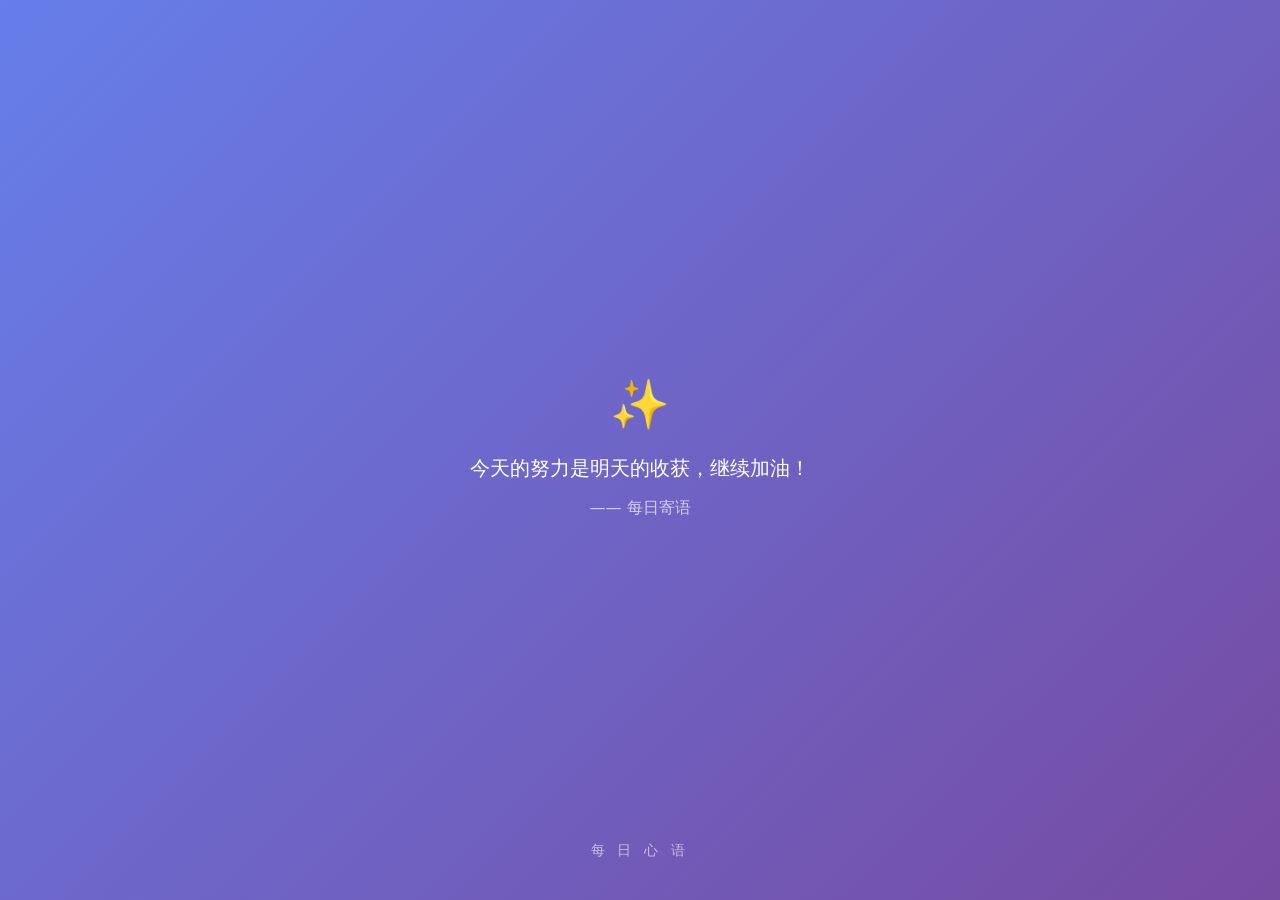
==== commit e4a4cc4f: "deploy: 更新 index.html" ====
--- a/index.html
+++ b/index.html
@@ -12,7 +12,7 @@
     <meta property="og:url" content="https://cantyouknow.com/" />
     <link rel="canonical" href="https://cantyouknow.com/" />
     <link rel="icon" href="data:image/svg+xml,<svg xmlns='http://www.w3.org/2000/svg' viewBox='0 0 100 100'><text y='.9em' font-size='90'>🌤️</text></svg>" />
-    <script type="module" crossorigin src="./assets/index-DBhCN0ba.js"></script>
+    <script type="module" crossorigin src="./assets/index-Co5NT6dc.js"></script>
     <link rel="stylesheet" crossorigin href="./assets/index-CL54hzcX.css">
   </head>
   <body>
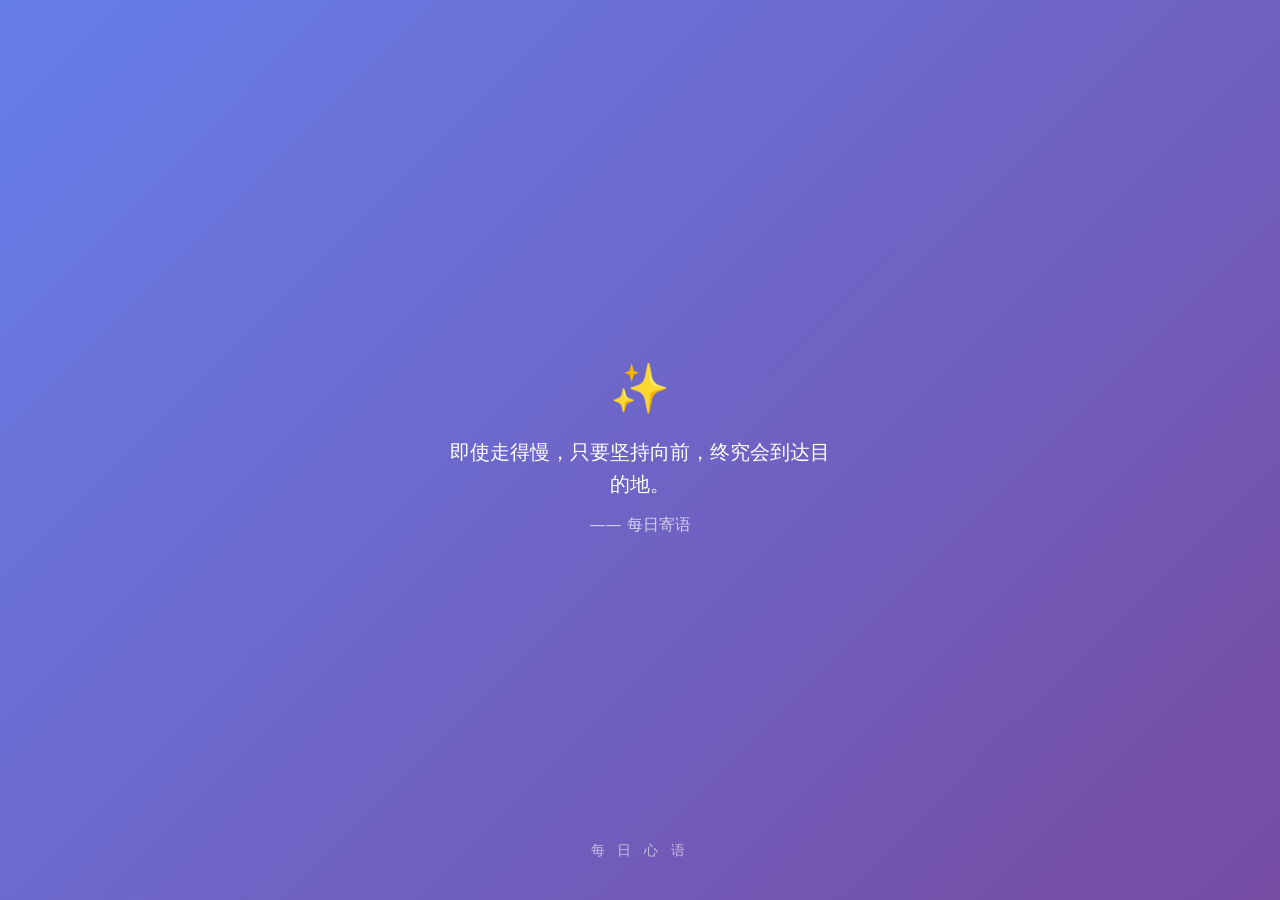
==== commit c764506a: "deploy: 更新 index.html" ====
--- a/index.html
+++ b/index.html
@@ -12,8 +12,8 @@
     <meta property="og:url" content="https://cantyouknow.com/" />
     <link rel="canonical" href="https://cantyouknow.com/" />
     <link rel="icon" href="data:image/svg+xml,<svg xmlns='http://www.w3.org/2000/svg' viewBox='0 0 100 100'><text y='.9em' font-size='90'>🌤️</text></svg>" />
-    <script type="module" crossorigin src="./assets/index-Co5NT6dc.js"></script>
-    <link rel="stylesheet" crossorigin href="./assets/index-CL54hzcX.css">
+    <script type="module" crossorigin src="./assets/index-m9jy5Tmc.js"></script>
+    <link rel="stylesheet" crossorigin href="./assets/index-DtIs_4TD.css">
   </head>
   <body>
     <div id="root"></div>
--- a/assets/index-DtIs_4TD.css
+++ b/assets/index-DtIs_4TD.css
@@ -0,0 +1 @@
+*,:before,:after{--tw-border-spacing-x: 0;--tw-border-spacing-y: 0;--tw-translate-x: 0;--tw-translate-y: 0;--tw-rotate: 0;--tw-skew-x: 0;--tw-skew-y: 0;--tw-scale-x: 1;--tw-scale-y: 1;--tw-pan-x: ;--tw-pan-y: ;--tw-pinch-zoom: ;--tw-scroll-snap-strictness: proximity;--tw-gradient-from-position: ;--tw-gradient-via-position: ;--tw-gradient-to-position: ;--tw-ordinal: ;--tw-slashed-zero: ;--tw-numeric-figure: ;--tw-numeric-spacing: ;--tw-numeric-fraction: ;--tw-ring-inset: ;--tw-ring-offset-width: 0px;--tw-ring-offset-color: #fff;--tw-ring-color: rgb(59 130 246 / .5);--tw-ring-offset-shadow: 0 0 #0000;--tw-ring-shadow: 0 0 #0000;--tw-shadow: 0 0 #0000;--tw-shadow-colored: 0 0 #0000;--tw-blur: ;--tw-brightness: ;--tw-contrast: ;--tw-grayscale: ;--tw-hue-rotate: ;--tw-invert: ;--tw-saturate: ;--tw-sepia: ;--tw-drop-shadow: ;--tw-backdrop-blur: ;--tw-backdrop-brightness: ;--tw-backdrop-contrast: ;--tw-backdrop-grayscale: ;--tw-backdrop-hue-rotate: ;--tw-backdrop-invert: ;--tw-backdrop-opacity: ;--tw-backdrop-saturate: ;--tw-backdrop-sepia: ;--tw-contain-size: ;--tw-contain-layout: ;--tw-contain-paint: ;--tw-contain-style: }::backdrop{--tw-border-spacing-x: 0;--tw-border-spacing-y: 0;--tw-translate-x: 0;--tw-translate-y: 0;--tw-rotate: 0;--tw-skew-x: 0;--tw-skew-y: 0;--tw-scale-x: 1;--tw-scale-y: 1;--tw-pan-x: ;--tw-pan-y: ;--tw-pinch-zoom: ;--tw-scroll-snap-strictness: proximity;--tw-gradient-from-position: ;--tw-gradient-via-position: ;--tw-gradient-to-position: ;--tw-ordinal: ;--tw-slashed-zero: ;--tw-numeric-figure: ;--tw-numeric-spacing: ;--tw-numeric-fraction: ;--tw-ring-inset: ;--tw-ring-offset-width: 0px;--tw-ring-offset-color: #fff;--tw-ring-color: rgb(59 130 246 / .5);--tw-ring-offset-shadow: 0 0 #0000;--tw-ring-shadow: 0 0 #0000;--tw-shadow: 0 0 #0000;--tw-shadow-colored: 0 0 #0000;--tw-blur: ;--tw-brightness: ;--tw-contrast: ;--tw-grayscale: ;--tw-hue-rotate: ;--tw-invert: ;--tw-saturate: ;--tw-sepia: ;--tw-drop-shadow: ;--tw-backdrop-blur: ;--tw-backdrop-brightness: ;--tw-backdrop-contrast: ;--tw-backdrop-grayscale: ;--tw-backdrop-hue-rotate: ;--tw-backdrop-invert: ;--tw-backdrop-opacity: ;--tw-backdrop-saturate: ;--tw-backdrop-sepia: ;--tw-contain-size: ;--tw-contain-layout: ;--tw-contain-paint: ;--tw-contain-style: }*,:before,:after{box-sizing:border-box;border-width:0;border-style:solid;border-color:#e5e7eb}:before,:after{--tw-content: ""}html,:host{line-height:1.5;-webkit-text-size-adjust:100%;-moz-tab-size:4;-o-tab-size:4;tab-size:4;font-family:ui-sans-serif,system-ui,sans-serif,"Apple Color Emoji","Segoe UI Emoji",Segoe UI Symbol,"Noto Color Emoji";font-feature-settings:normal;font-variation-settings:normal;-webkit-tap-highlight-color:transparent}body{margin:0;line-height:inherit}hr{height:0;color:inherit;border-top-width:1px}abbr:where([title]){-webkit-text-decoration:underline dotted;text-decoration:underline dotted}h1,h2,h3,h4,h5,h6{font-size:inherit;font-weight:inherit}a{color:inherit;text-decoration:inherit}b,strong{font-weight:bolder}code,kbd,samp,pre{font-family:ui-monospace,SFMono-Regular,Menlo,Monaco,Consolas,Liberation Mono,Courier New,monospace;font-feature-settings:normal;font-variation-settings:normal;font-size:1em}small{font-size:80%}sub,sup{font-size:75%;line-height:0;position:relative;vertical-align:baseline}sub{bottom:-.25em}sup{top:-.5em}table{text-indent:0;border-color:inherit;border-collapse:collapse}button,input,optgroup,select,textarea{font-family:inherit;font-feature-settings:inherit;font-variation-settings:inherit;font-size:100%;font-weight:inherit;line-height:inherit;letter-spacing:inherit;color:inherit;margin:0;padding:0}button,select{text-transform:none}button,input:where([type=button]),input:where([type=reset]),input:where([type=submit]){-webkit-appearance:button;background-color:transparent;background-image:none}:-moz-focusring{outline:auto}:-moz-ui-invalid{box-shadow:none}progress{vertical-align:baseline}::-webkit-inner-spin-button,::-webkit-outer-spin-button{height:auto}[type=search]{-webkit-appearance:textfield;outline-offset:-2px}::-webkit-search-decoration{-webkit-appearance:none}::-webkit-file-upload-button{-webkit-appearance:button;font:inherit}summary{display:list-item}blockquote,dl,dd,h1,h2,h3,h4,h5,h6,hr,figure,p,pre{margin:0}fieldset{margin:0;padding:0}legend{padding:0}ol,ul,menu{list-style:none;margin:0;padding:0}dialog{padding:0}textarea{resize:vertical}input::-moz-placeholder,textarea::-moz-placeholder{opacity:1;color:#9ca3af}input::placeholder,textarea::placeholder{opacity:1;color:#9ca3af}button,[role=button]{cursor:pointer}:disabled{cursor:default}img,svg,video,canvas,audio,iframe,embed,object{display:block;vertical-align:middle}img,video{max-width:100%;height:auto}[hidden]:where(:not([hidden=until-found])){display:none}:root{--background: 0 0% 100%;--foreground: 240 10% 3.9%;--card: 0 0% 100%;--card-foreground: 240 10% 3.9%;--popover: 0 0% 100%;--popover-foreground: 240 10% 3.9%;--primary: 240 5.9% 10%;--primary-foreground: 0 0% 98%;--secondary: 240 4.8% 95.9%;--secondary-foreground: 240 5.9% 10%;--muted: 240 4.8% 95.9%;--muted-foreground: 240 3.8% 46.1%;--accent: 240 4.8% 95.9%;--accent-foreground: 240 5.9% 10%;--destructive: 0 84.2% 60.2%;--destructive-foreground: 0 0% 98%;--border: 240 5.9% 90%;--input: 240 5.9% 90%;--ring: 240 5.9% 10%;--radius: .625rem;--sidebar-background: 0 0% 98%;--sidebar-foreground: 240 5.3% 26.1%;--sidebar-primary: 240 5.9% 10%;--sidebar-primary-foreground: 0 0% 98%;--sidebar-accent: 240 4.8% 95.9%;--sidebar-accent-foreground: 240 5.9% 10%;--sidebar-border: 220 13% 91%;--sidebar-ring: 217.2 91.2% 59.8%}.dark{--background: 240 10% 3.9%;--foreground: 0 0% 98%;--card: 240 10% 3.9%;--card-foreground: 0 0% 98%;--popover: 240 10% 3.9%;--popover-foreground: 0 0% 98%;--primary: 0 0% 98%;--primary-foreground: 240 5.9% 10%;--secondary: 240 3.7% 15.9%;--secondary-foreground: 0 0% 98%;--muted: 240 3.7% 15.9%;--muted-foreground: 240 5% 64.9%;--accent: 240 3.7% 15.9%;--accent-foreground: 0 0% 98%;--destructive: 0 62.8% 30.6%;--destructive-foreground: 0 0% 98%;--border: 240 3.7% 15.9%;--input: 240 3.7% 15.9%;--ring: 240 4.9% 83.9%;--sidebar-background: 240 5.9% 10%;--sidebar-foreground: 240 4.8% 95.9%;--sidebar-primary: 224.3 76.3% 48%;--sidebar-primary-foreground: 0 0% 100%;--sidebar-accent: 240 3.7% 15.9%;--sidebar-accent-foreground: 240 4.8% 95.9%;--sidebar-border: 240 3.7% 15.9%;--sidebar-ring: 217.2 91.2% 59.8%}*{border-color:hsl(var(--border))}body{background-color:hsl(var(--background));color:hsl(var(--foreground))}.sr-only{position:absolute;width:1px;height:1px;padding:0;margin:-1px;overflow:hidden;clip:rect(0,0,0,0);white-space:nowrap;border-width:0}.pointer-events-none{pointer-events:none}.visible{visibility:visible}.invisible{visibility:hidden}.fixed{position:fixed}.absolute{position:absolute}.relative{position:relative}.sticky{position:sticky}.inset-0{inset:0}.inset-x-0{left:0;right:0}.inset-y-0{top:0;bottom:0}.-bottom-12{bottom:-3rem}.-left-12{left:-3rem}.-right-12{right:-3rem}.-top-12{top:-3rem}.bottom-0{bottom:0}.bottom-10{bottom:2.5rem}.left-0{left:0}.left-1\/2{left:50%}.left-2{left:.5rem}.left-\[50\%\]{left:50%}.right-0{right:0}.right-1{right:.25rem}.right-2{right:.5rem}.right-3{right:.75rem}.right-4{right:1rem}.top-0{top:0}.top-1\.5{top:.375rem}.top-1\/2{top:50%}.top-3\.5{top:.875rem}.top-4{top:1rem}.top-\[1px\]{top:1px}.top-\[50\%\]{top:50%}.top-\[60\%\]{top:60%}.top-full{top:100%}.isolate{isolation:isolate}.z-10{z-index:10}.z-20{z-index:20}.z-40{z-index:40}.z-50{z-index:50}.z-\[1\]{z-index:1}.order-first{order:-9999}.order-last{order:9999}.col-start-2{grid-column-start:2}.row-span-2{grid-row:span 2 / span 2}.row-start-1{grid-row-start:1}.\!m-0{margin:0!important}.-mx-1{margin-left:-.25rem;margin-right:-.25rem}.-my-2{margin-top:-.5rem;margin-bottom:-.5rem}.mx-2{margin-left:.5rem;margin-right:.5rem}.mx-3\.5{margin-left:.875rem;margin-right:.875rem}.mx-auto{margin-left:auto;margin-right:auto}.my-0{margin-top:0;margin-bottom:0}.my-0\.5{margin-top:.125rem;margin-bottom:.125rem}.my-1{margin-top:.25rem;margin-bottom:.25rem}.-ml-4{margin-left:-1rem}.-mt-4{margin-top:-1rem}.mb-2{margin-bottom:.5rem}.mb-3{margin-bottom:.75rem}.mb-4{margin-bottom:1rem}.mb-6{margin-bottom:1.5rem}.ml-1{margin-left:.25rem}.ml-2{margin-left:.5rem}.ml-4{margin-left:1rem}.ml-auto{margin-left:auto}.mr-1{margin-right:.25rem}.mt-1{margin-top:.25rem}.mt-1\.5{margin-top:.375rem}.mt-2{margin-top:.5rem}.mt-3{margin-top:.75rem}.mt-4{margin-top:1rem}.mt-5{margin-top:1.25rem}.mt-6{margin-top:1.5rem}.mt-auto{margin-top:auto}.line-clamp-1{overflow:hidden;display:-webkit-box;-webkit-box-orient:vertical;-webkit-line-clamp:1}.line-clamp-2{overflow:hidden;display:-webkit-box;-webkit-box-orient:vertical;-webkit-line-clamp:2}.block{display:block}.inline-block{display:inline-block}.flex{display:flex}.inline-flex{display:inline-flex}.table{display:table}.table-caption{display:table-caption}.table-cell{display:table-cell}.table-row{display:table-row}.grid{display:grid}.hidden{display:none}.aspect-square{aspect-ratio:1 / 1}.aspect-video{aspect-ratio:16 / 9}.size-10{width:2.5rem;height:2.5rem}.size-2{width:.5rem;height:.5rem}.size-2\.5{width:.625rem;height:.625rem}.size-3{width:.75rem;height:.75rem}.size-3\.5{width:.875rem;height:.875rem}.size-4{width:1rem;height:1rem}.size-6{width:1.5rem;height:1.5rem}.size-7{width:1.75rem;height:1.75rem}.size-8{width:2rem;height:2rem}.size-9{width:2.25rem;height:2.25rem}.size-auto{width:auto;height:auto}.size-full{width:100%;height:100%}.h-1\.5{height:.375rem}.h-10{height:2.5rem}.h-12{height:3rem}.h-14{height:3.5rem}.h-2{height:.5rem}.h-2\.5{height:.625rem}.h-4{height:1rem}.h-5{height:1.25rem}.h-6{height:1.5rem}.h-7{height:1.75rem}.h-8{height:2rem}.h-9{height:2.25rem}.h-\[1\.15rem\]{height:1.15rem}.h-\[calc\(100\%-1px\)\]{height:calc(100% - 1px)}.h-\[var\(--radix-navigation-menu-viewport-height\)\]{height:var(--radix-navigation-menu-viewport-height)}.h-\[var\(--radix-select-trigger-height\)\]{height:var(--radix-select-trigger-height)}.h-auto{height:auto}.h-full{height:100%}.h-px{height:1px}.h-svh{height:100svh}.max-h-\[300px\]{max-height:300px}.min-h-0{min-height:0px}.min-h-16{min-height:4rem}.min-h-4{min-height:1rem}.min-h-dvh{min-height:100dvh}.min-h-svh{min-height:100svh}.w-0{width:0px}.w-1{width:.25rem}.w-1\/2{width:50%}.w-1\/3{width:33.333333%}.w-2{width:.5rem}.w-2\.5{width:.625rem}.w-2\/3{width:66.666667%}.w-3{width:.75rem}.w-3\/4{width:75%}.w-4{width:1rem}.w-5{width:1.25rem}.w-6{width:1.5rem}.w-64{width:16rem}.w-7{width:1.75rem}.w-72{width:18rem}.w-8{width:2rem}.w-9{width:2.25rem}.w-\[100px\]{width:100px}.w-auto{width:auto}.w-fit{width:-moz-fit-content;width:fit-content}.w-full{width:100%}.w-max{width:-moz-max-content;width:max-content}.w-px{width:1px}.min-w-0{min-width:0px}.min-w-10{min-width:2.5rem}.min-w-5{min-width:1.25rem}.min-w-8{min-width:2rem}.min-w-9{min-width:2.25rem}.min-w-\[12rem\]{min-width:12rem}.min-w-\[640px\]{min-width:640px}.min-w-\[8rem\]{min-width:8rem}.min-w-\[var\(--radix-select-trigger-width\)\]{min-width:var(--radix-select-trigger-width)}.max-w-5xl{max-width:64rem}.max-w-\[calc\(100\%-2rem\)\]{max-width:calc(100% - 2rem)}.max-w-max{max-width:-moz-max-content;max-width:max-content}.max-w-md{max-width:28rem}.max-w-sm{max-width:24rem}.max-w-xl{max-width:36rem}.flex-1{flex:1 1 0%}.shrink-0{flex-shrink:0}.grow{flex-grow:1}.grow-0{flex-grow:0}.basis-full{flex-basis:100%}.caption-bottom{caption-side:bottom}.border-collapse{border-collapse:collapse}.-translate-x-1\/2{--tw-translate-x: -50%;transform:translate(var(--tw-translate-x),var(--tw-translate-y)) rotate(var(--tw-rotate)) skew(var(--tw-skew-x)) skewY(var(--tw-skew-y)) scaleX(var(--tw-scale-x)) scaleY(var(--tw-scale-y))}.-translate-x-px{--tw-translate-x: -1px;transform:translate(var(--tw-translate-x),var(--tw-translate-y)) rotate(var(--tw-rotate)) skew(var(--tw-skew-x)) skewY(var(--tw-skew-y)) scaleX(var(--tw-scale-x)) scaleY(var(--tw-scale-y))}.-translate-y-1\/2{--tw-translate-y: -50%;transform:translate(var(--tw-translate-x),var(--tw-translate-y)) rotate(var(--tw-rotate)) skew(var(--tw-skew-x)) skewY(var(--tw-skew-y)) scaleX(var(--tw-scale-x)) scaleY(var(--tw-scale-y))}.translate-x-\[-50\%\]{--tw-translate-x: -50%;transform:translate(var(--tw-translate-x),var(--tw-translate-y)) rotate(var(--tw-rotate)) skew(var(--tw-skew-x)) skewY(var(--tw-skew-y)) scaleX(var(--tw-scale-x)) scaleY(var(--tw-scale-y))}.translate-x-px{--tw-translate-x: 1px;transform:translate(var(--tw-translate-x),var(--tw-translate-y)) rotate(var(--tw-rotate)) skew(var(--tw-skew-x)) skewY(var(--tw-skew-y)) scaleX(var(--tw-scale-x)) scaleY(var(--tw-scale-y))}.translate-y-0\.5{--tw-translate-y: .125rem;transform:translate(var(--tw-translate-x),var(--tw-translate-y)) rotate(var(--tw-rotate)) skew(var(--tw-skew-x)) skewY(var(--tw-skew-y)) scaleX(var(--tw-scale-x)) scaleY(var(--tw-scale-y))}.translate-y-\[-50\%\]{--tw-translate-y: -50%;transform:translate(var(--tw-translate-x),var(--tw-translate-y)) rotate(var(--tw-rotate)) skew(var(--tw-skew-x)) skewY(var(--tw-skew-y)) scaleX(var(--tw-scale-x)) scaleY(var(--tw-scale-y))}.translate-y-\[calc\(-50\%_-_2px\)\]{--tw-translate-y: calc(-50% - 2px) ;transform:translate(var(--tw-translate-x),var(--tw-translate-y)) rotate(var(--tw-rotate)) skew(var(--tw-skew-x)) skewY(var(--tw-skew-y)) scaleX(var(--tw-scale-x)) scaleY(var(--tw-scale-y))}.rotate-45{--tw-rotate: 45deg;transform:translate(var(--tw-translate-x),var(--tw-translate-y)) rotate(var(--tw-rotate)) skew(var(--tw-skew-x)) skewY(var(--tw-skew-y)) scaleX(var(--tw-scale-x)) scaleY(var(--tw-scale-y))}.rotate-90{--tw-rotate: 90deg;transform:translate(var(--tw-translate-x),var(--tw-translate-y)) rotate(var(--tw-rotate)) skew(var(--tw-skew-x)) skewY(var(--tw-skew-y)) scaleX(var(--tw-scale-x)) scaleY(var(--tw-scale-y))}.transform{transform:translate(var(--tw-translate-x),var(--tw-translate-y)) rotate(var(--tw-rotate)) skew(var(--tw-skew-x)) skewY(var(--tw-skew-y)) scaleX(var(--tw-scale-x)) scaleY(var(--tw-scale-y))}@keyframes caret-blink{0%,70%,to{opacity:1}20%,50%{opacity:0}}.animate-caret-blink{animation:caret-blink 1.25s ease-out infinite}@keyframes pulse{50%{opacity:.5}}.animate-pulse{animation:pulse 2s cubic-bezier(.4,0,.6,1) infinite}@keyframes spin{to{transform:rotate(360deg)}}.animate-spin{animation:spin 1s linear infinite}.cursor-default{cursor:default}.cursor-pointer{cursor:pointer}.cursor-text{cursor:text}.touch-none{touch-action:none}.select-none{-webkit-user-select:none;-moz-user-select:none;user-select:none}.resize-none{resize:none}.scroll-my-1{scroll-margin-top:.25rem;scroll-margin-bottom:.25rem}.scroll-py-1{scroll-padding-top:.25rem;scroll-padding-bottom:.25rem}.list-disc{list-style-type:disc}.list-none{list-style-type:none}.auto-rows-min{grid-auto-rows:min-content}.grid-cols-2{grid-template-columns:repeat(2,minmax(0,1fr))}.grid-cols-3{grid-template-columns:repeat(3,minmax(0,1fr))}.grid-cols-4{grid-template-columns:repeat(4,minmax(0,1fr))}.grid-cols-\[0_1fr\]{grid-template-columns:0 1fr}.grid-rows-\[auto_auto\]{grid-template-rows:auto auto}.flex-row{flex-direction:row}.flex-col{flex-direction:column}.flex-col-reverse{flex-direction:column-reverse}.flex-wrap{flex-wrap:wrap}.place-content-center{place-content:center}.items-start{align-items:flex-start}.items-end{align-items:flex-end}.items-center{align-items:center}.items-stretch{align-items:stretch}.justify-start{justify-content:flex-start}.justify-center{justify-content:center}.justify-between{justify-content:space-between}.justify-items-start{justify-items:start}.gap-0\.5{gap:.125rem}.gap-1{gap:.25rem}.gap-1\.5{gap:.375rem}.gap-2{gap:.5rem}.gap-2\.5{gap:.625rem}.gap-3{gap:.75rem}.gap-4{gap:1rem}.gap-6{gap:1.5rem}.gap-7{gap:1.75rem}.gap-\[--spacing\(var\(--gap\)\)\]{gap:var(--spacing(var(--gap)))}.gap-y-0\.5{row-gap:.125rem}.space-y-1>:not([hidden])~:not([hidden]){--tw-space-y-reverse: 0;margin-top:calc(.25rem * calc(1 - var(--tw-space-y-reverse)));margin-bottom:calc(.25rem * var(--tw-space-y-reverse))}.space-y-1\.5>:not([hidden])~:not([hidden]){--tw-space-y-reverse: 0;margin-top:calc(.375rem * calc(1 - var(--tw-space-y-reverse)));margin-bottom:calc(.375rem * var(--tw-space-y-reverse))}.space-y-2>:not([hidden])~:not([hidden]){--tw-space-y-reverse: 0;margin-top:calc(.5rem * calc(1 - var(--tw-space-y-reverse)));margin-bottom:calc(.5rem * var(--tw-space-y-reverse))}.space-y-3>:not([hidden])~:not([hidden]){--tw-space-y-reverse: 0;margin-top:calc(.75rem * calc(1 - var(--tw-space-y-reverse)));margin-bottom:calc(.75rem * var(--tw-space-y-reverse))}.space-y-4>:not([hidden])~:not([hidden]){--tw-space-y-reverse: 0;margin-top:calc(1rem * calc(1 - var(--tw-space-y-reverse)));margin-bottom:calc(1rem * var(--tw-space-y-reverse))}.space-y-5>:not([hidden])~:not([hidden]){--tw-space-y-reverse: 0;margin-top:calc(1.25rem * calc(1 - var(--tw-space-y-reverse)));margin-bottom:calc(1.25rem * var(--tw-space-y-reverse))}.space-y-6>:not([hidden])~:not([hidden]){--tw-space-y-reverse: 0;margin-top:calc(1.5rem * calc(1 - var(--tw-space-y-reverse)));margin-bottom:calc(1.5rem * var(--tw-space-y-reverse))}.space-y-8>:not([hidden])~:not([hidden]){--tw-space-y-reverse: 0;margin-top:calc(2rem * calc(1 - var(--tw-space-y-reverse)));margin-bottom:calc(2rem * var(--tw-space-y-reverse))}.self-start{align-self:flex-start}.self-stretch{align-self:stretch}.justify-self-end{justify-self:end}.overflow-auto{overflow:auto}.overflow-hidden{overflow:hidden}.overflow-x-auto{overflow-x:auto}.overflow-y-auto{overflow-y:auto}.overflow-x-hidden{overflow-x:hidden}.whitespace-nowrap{white-space:nowrap}.text-balance{text-wrap:balance}.break-words{overflow-wrap:break-word}.rounded-2xl{border-radius:1rem}.rounded-\[2px\]{border-radius:2px}.rounded-\[4px\]{border-radius:4px}.rounded-\[calc\(var\(--radius\)-5px\)\]{border-radius:calc(var(--radius) - 5px)}.rounded-\[inherit\]{border-radius:inherit}.rounded-full{border-radius:9999px}.rounded-lg{border-radius:var(--radius)}.rounded-md{border-radius:calc(var(--radius) - 2px)}.rounded-none{border-radius:0}.rounded-sm{border-radius:calc(var(--radius) - 4px)}.rounded-xl{border-radius:calc(var(--radius) + 4px)}.rounded-xs{border-radius:calc(var(--radius) - 6px)}.rounded-l-md{border-top-left-radius:calc(var(--radius) - 2px);border-bottom-left-radius:calc(var(--radius) - 2px)}.rounded-r-md{border-top-right-radius:calc(var(--radius) - 2px);border-bottom-right-radius:calc(var(--radius) - 2px)}.rounded-tl-sm{border-top-left-radius:calc(var(--radius) - 4px)}.border{border-width:1px}.border-0{border-width:0px}.border-\[1\.5px\]{border-width:1.5px}.border-y{border-top-width:1px;border-bottom-width:1px}.border-b{border-bottom-width:1px}.border-l{border-left-width:1px}.border-l-2{border-left-width:2px}.border-l-4{border-left-width:4px}.border-r{border-right-width:1px}.border-t{border-top-width:1px}.border-dashed{border-style:dashed}.border-amber-200{--tw-border-opacity: 1;border-color:rgb(253 230 138 / var(--tw-border-opacity, 1))}.border-amber-300{--tw-border-opacity: 1;border-color:rgb(252 211 77 / var(--tw-border-opacity, 1))}.border-border{border-color:hsl(var(--border))}.border-border\/50{border-color:hsl(var(--border) / .5)}.border-emerald-200{--tw-border-opacity: 1;border-color:rgb(167 243 208 / var(--tw-border-opacity, 1))}.border-input{border-color:hsl(var(--input))}.border-primary{border-color:hsl(var(--primary))}.border-rose-500{--tw-border-opacity: 1;border-color:rgb(244 63 94 / var(--tw-border-opacity, 1))}.border-sidebar-border{border-color:hsl(var(--sidebar-border))}.border-sky-200{--tw-border-opacity: 1;border-color:rgb(186 230 253 / var(--tw-border-opacity, 1))}.border-transparent{border-color:transparent}.border-l-transparent{border-left-color:transparent}.border-t-transparent{border-top-color:transparent}.bg-accent{background-color:hsl(var(--accent))}.bg-amber-100{--tw-bg-opacity: 1;background-color:rgb(254 243 199 / var(--tw-bg-opacity, 1))}.bg-amber-50{--tw-bg-opacity: 1;background-color:rgb(255 251 235 / var(--tw-bg-opacity, 1))}.bg-amber-500{--tw-bg-opacity: 1;background-color:rgb(245 158 11 / var(--tw-bg-opacity, 1))}.bg-background{background-color:hsl(var(--background))}.bg-background\/80{background-color:hsl(var(--background) / .8)}.bg-black\/50{background-color:#00000080}.bg-border{background-color:hsl(var(--border))}.bg-card{background-color:hsl(var(--card))}.bg-destructive{--tw-bg-opacity: 1;background-color:hsl(var(--destructive) / var(--tw-bg-opacity, 1))}.bg-emerald-100{--tw-bg-opacity: 1;background-color:rgb(209 250 229 / var(--tw-bg-opacity, 1))}.bg-emerald-50{--tw-bg-opacity: 1;background-color:rgb(236 253 245 / var(--tw-bg-opacity, 1))}.bg-emerald-600{--tw-bg-opacity: 1;background-color:rgb(5 150 105 / var(--tw-bg-opacity, 1))}.bg-foreground{background-color:hsl(var(--foreground))}.bg-input{background-color:hsl(var(--input))}.bg-muted{background-color:hsl(var(--muted))}.bg-muted\/50{background-color:hsl(var(--muted) / .5)}.bg-orange-500{--tw-bg-opacity: 1;background-color:rgb(249 115 22 / var(--tw-bg-opacity, 1))}.bg-popover{background-color:hsl(var(--popover))}.bg-primary{background-color:hsl(var(--primary))}.bg-primary\/10{background-color:hsl(var(--primary) / .1)}.bg-primary\/20{background-color:hsl(var(--primary) / .2)}.bg-red-600{--tw-bg-opacity: 1;background-color:rgb(220 38 38 / var(--tw-bg-opacity, 1))}.bg-secondary{background-color:hsl(var(--secondary))}.bg-sidebar{background-color:hsl(var(--sidebar-background))}.bg-sidebar-border{background-color:hsl(var(--sidebar-border))}.bg-sky-50{--tw-bg-opacity: 1;background-color:rgb(240 249 255 / var(--tw-bg-opacity, 1))}.bg-sky-500{--tw-bg-opacity: 1;background-color:rgb(14 165 233 / var(--tw-bg-opacity, 1))}.bg-transparent{background-color:transparent}.bg-white{--tw-bg-opacity: 1;background-color:rgb(255 255 255 / var(--tw-bg-opacity, 1))}.bg-white\/15{background-color:#ffffff26}.bg-gradient-to-br{background-image:linear-gradient(to bottom right,var(--tw-gradient-stops))}.from-amber-400{--tw-gradient-from: #fbbf24 var(--tw-gradient-from-position);--tw-gradient-to: rgb(251 191 36 / 0) var(--tw-gradient-to-position);--tw-gradient-stops: var(--tw-gradient-from), var(--tw-gradient-to)}.from-indigo-100{--tw-gradient-from: #e0e7ff var(--tw-gradient-from-position);--tw-gradient-to: rgb(224 231 255 / 0) var(--tw-gradient-to-position);--tw-gradient-stops: var(--tw-gradient-from), var(--tw-gradient-to)}.from-orange-50{--tw-gradient-from: #fff7ed var(--tw-gradient-from-position);--tw-gradient-to: rgb(255 247 237 / 0) var(--tw-gradient-to-position);--tw-gradient-stops: var(--tw-gradient-from), var(--tw-gradient-to)}.from-rose-400{--tw-gradient-from: #fb7185 var(--tw-gradient-from-position);--tw-gradient-to: rgb(251 113 133 / 0) var(--tw-gradient-to-position);--tw-gradient-stops: var(--tw-gradient-from), var(--tw-gradient-to)}.from-rose-500{--tw-gradient-from: #f43f5e var(--tw-gradient-from-position);--tw-gradient-to: rgb(244 63 94 / 0) var(--tw-gradient-to-position);--tw-gradient-stops: var(--tw-gradient-from), var(--tw-gradient-to)}.from-sky-50{--tw-gradient-from: #f0f9ff var(--tw-gradient-from-position);--tw-gradient-to: rgb(240 249 255 / 0) var(--tw-gradient-to-position);--tw-gradient-stops: var(--tw-gradient-from), var(--tw-gradient-to)}.via-orange-400{--tw-gradient-to: rgb(251 146 60 / 0) var(--tw-gradient-to-position);--tw-gradient-stops: var(--tw-gradient-from), #fb923c var(--tw-gradient-via-position), var(--tw-gradient-to)}.via-pink-500{--tw-gradient-to: rgb(236 72 153 / 0) var(--tw-gradient-to-position);--tw-gradient-stops: var(--tw-gradient-from), #ec4899 var(--tw-gradient-via-position), var(--tw-gradient-to)}.via-purple-50{--tw-gradient-to: rgb(250 245 255 / 0) var(--tw-gradient-to-position);--tw-gradient-stops: var(--tw-gradient-from), #faf5ff var(--tw-gradient-via-position), var(--tw-gradient-to)}.to-amber-100{--tw-gradient-to: #fef3c7 var(--tw-gradient-to-position)}.to-blue-100{--tw-gradient-to: #dbeafe var(--tw-gradient-to-position)}.to-pink-50{--tw-gradient-to: #fdf2f8 var(--tw-gradient-to-position)}.to-pink-500{--tw-gradient-to: #ec4899 var(--tw-gradient-to-position)}.to-purple-500{--tw-gradient-to: #a855f7 var(--tw-gradient-to-position)}.to-rose-400{--tw-gradient-to: #fb7185 var(--tw-gradient-to-position)}.bg-clip-text{-webkit-background-clip:text;background-clip:text}.fill-current{fill:currentColor}.fill-foreground{fill:hsl(var(--foreground))}.fill-primary{fill:hsl(var(--primary))}.p-0{padding:0}.p-1{padding:.25rem}.p-2{padding:.5rem}.p-3{padding:.75rem}.p-4{padding:1rem}.p-6{padding:1.5rem}.p-8{padding:2rem}.p-\[3px\]{padding:3px}.p-px{padding:1px}.px-1{padding-left:.25rem;padding-right:.25rem}.px-1\.5{padding-left:.375rem;padding-right:.375rem}.px-2{padding-left:.5rem;padding-right:.5rem}.px-2\.5{padding-left:.625rem;padding-right:.625rem}.px-3{padding-left:.75rem;padding-right:.75rem}.px-4{padding-left:1rem;padding-right:1rem}.px-6{padding-left:1.5rem;padding-right:1.5rem}.px-8{padding-left:2rem;padding-right:2rem}.py-0\.5{padding-top:.125rem;padding-bottom:.125rem}.py-1{padding-top:.25rem;padding-bottom:.25rem}.py-1\.5{padding-top:.375rem;padding-bottom:.375rem}.py-2{padding-top:.5rem;padding-bottom:.5rem}.py-20{padding-top:5rem;padding-bottom:5rem}.py-3{padding-top:.75rem;padding-bottom:.75rem}.py-4{padding-top:1rem;padding-bottom:1rem}.py-6{padding-top:1.5rem;padding-bottom:1.5rem}.py-8{padding-top:2rem;padding-bottom:2rem}.pb-10{padding-bottom:2.5rem}.pb-3{padding-bottom:.75rem}.pb-4{padding-bottom:1rem}.pb-8{padding-bottom:2rem}.pl-2{padding-left:.5rem}.pl-3{padding-left:.75rem}.pl-4{padding-left:1rem}.pl-5{padding-left:1.25rem}.pl-6{padding-left:1.5rem}.pl-8{padding-left:2rem}.pr-1{padding-right:.25rem}.pr-2{padding-right:.5rem}.pr-2\.5{padding-right:.625rem}.pr-3{padding-right:.75rem}.pr-8{padding-right:2rem}.pt-0{padding-top:0}.pt-1{padding-top:.25rem}.pt-3{padding-top:.75rem}.pt-4{padding-top:1rem}.pt-6{padding-top:1.5rem}.text-left{text-align:left}.text-center{text-align:center}.text-right{text-align:right}.-indent-8{text-indent:-2rem}.align-top{vertical-align:top}.align-middle{vertical-align:middle}.font-mono{font-family:ui-monospace,SFMono-Regular,Menlo,Monaco,Consolas,Liberation Mono,Courier New,monospace}.font-sans{font-family:ui-sans-serif,system-ui,sans-serif,"Apple Color Emoji","Segoe UI Emoji",Segoe UI Symbol,"Noto Color Emoji"}.text-2xl{font-size:1.5rem;line-height:2rem}.text-3xl{font-size:1.875rem;line-height:2.25rem}.text-5xl{font-size:3rem;line-height:1}.text-\[0\.8rem\]{font-size:.8rem}.text-\[11px\]{font-size:11px}.text-base{font-size:1rem;line-height:1.5rem}.text-lg{font-size:1.125rem;line-height:1.75rem}.text-sm{font-size:.875rem;line-height:1.25rem}.text-sm\/relaxed{font-size:.875rem;line-height:1.625}.text-xl{font-size:1.25rem;line-height:1.75rem}.text-xs{font-size:.75rem;line-height:1rem}.font-bold{font-weight:700}.font-medium{font-weight:500}.font-normal{font-weight:400}.font-semibold{font-weight:600}.tabular-nums{--tw-numeric-spacing: tabular-nums;font-variant-numeric:var(--tw-ordinal) var(--tw-slashed-zero) var(--tw-numeric-figure) var(--tw-numeric-spacing) var(--tw-numeric-fraction)}.leading-none{line-height:1}.leading-normal{line-height:1.5}.leading-relaxed{line-height:1.625}.leading-snug{line-height:1.375}.tracking-\[0\.3em\]{letter-spacing:.3em}.tracking-tight{letter-spacing:-.025em}.tracking-wide{letter-spacing:.025em}.tracking-widest{letter-spacing:.1em}.text-\[var\(--cinnabar\)\]{color:var(--cinnabar)}.text-\[var\(--cinnabar-deep\)\]{color:var(--cinnabar-deep)}.text-\[var\(--ink-soft\)\]{color:var(--ink-soft)}.text-accent-foreground{color:hsl(var(--accent-foreground))}.text-amber-700{--tw-text-opacity: 1;color:rgb(180 83 9 / var(--tw-text-opacity, 1))}.text-background{color:hsl(var(--background))}.text-blue-800{--tw-text-opacity: 1;color:rgb(30 64 175 / var(--tw-text-opacity, 1))}.text-card-foreground{color:hsl(var(--card-foreground))}.text-current{color:currentColor}.text-destructive{--tw-text-opacity: 1;color:hsl(var(--destructive) / var(--tw-text-opacity, 1))}.text-emerald-700{--tw-text-opacity: 1;color:rgb(4 120 87 / var(--tw-text-opacity, 1))}.text-foreground{color:hsl(var(--foreground))}.text-foreground\/70{color:hsl(var(--foreground) / .7)}.text-foreground\/80{color:hsl(var(--foreground) / .8)}.text-green-600{--tw-text-opacity: 1;color:rgb(22 163 74 / var(--tw-text-opacity, 1))}.text-muted-foreground{color:hsl(var(--muted-foreground))}.text-popover-foreground{color:hsl(var(--popover-foreground))}.text-primary{color:hsl(var(--primary))}.text-primary-foreground{color:hsl(var(--primary-foreground))}.text-red-600{--tw-text-opacity: 1;color:rgb(220 38 38 / var(--tw-text-opacity, 1))}.text-rose-500{--tw-text-opacity: 1;color:rgb(244 63 94 / var(--tw-text-opacity, 1))}.text-secondary-foreground{color:hsl(var(--secondary-foreground))}.text-sidebar-foreground{color:hsl(var(--sidebar-foreground))}.text-sidebar-foreground\/70{color:hsl(var(--sidebar-foreground) / .7)}.text-transparent{color:transparent}.text-white{--tw-text-opacity: 1;color:rgb(255 255 255 / var(--tw-text-opacity, 1))}.text-white\/60{color:#fff9}.text-white\/70{color:#ffffffb3}.text-white\/75{color:#ffffffbf}.text-white\/80{color:#fffc}.text-white\/85{color:#ffffffd9}.text-white\/90{color:#ffffffe6}.underline{text-decoration-line:underline}.underline-offset-4{text-underline-offset:4px}.opacity-0{opacity:0}.opacity-100{opacity:1}.opacity-50{opacity:.5}.opacity-70{opacity:.7}.shadow{--tw-shadow: 0 1px 3px 0 rgb(0 0 0 / .1), 0 1px 2px -1px rgb(0 0 0 / .1);--tw-shadow-colored: 0 1px 3px 0 var(--tw-shadow-color), 0 1px 2px -1px var(--tw-shadow-color);box-shadow:var(--tw-ring-offset-shadow, 0 0 #0000),var(--tw-ring-shadow, 0 0 #0000),var(--tw-shadow)}.shadow-\[0_0_0_1px_hsl\(var\(--sidebar-border\)\)\]{--tw-shadow: 0 0 0 1px hsl(var(--sidebar-border));--tw-shadow-colored: 0 0 0 1px var(--tw-shadow-color);box-shadow:var(--tw-ring-offset-shadow, 0 0 #0000),var(--tw-ring-shadow, 0 0 #0000),var(--tw-shadow)}.shadow-lg{--tw-shadow: 0 10px 15px -3px rgb(0 0 0 / .1), 0 4px 6px -4px rgb(0 0 0 / .1);--tw-shadow-colored: 0 10px 15px -3px var(--tw-shadow-color), 0 4px 6px -4px var(--tw-shadow-color);box-shadow:var(--tw-ring-offset-shadow, 0 0 #0000),var(--tw-ring-shadow, 0 0 #0000),var(--tw-shadow)}.shadow-md{--tw-shadow: 0 4px 6px -1px rgb(0 0 0 / .1), 0 2px 4px -2px rgb(0 0 0 / .1);--tw-shadow-colored: 0 4px 6px -1px var(--tw-shadow-color), 0 2px 4px -2px var(--tw-shadow-color);box-shadow:var(--tw-ring-offset-shadow, 0 0 #0000),var(--tw-ring-shadow, 0 0 #0000),var(--tw-shadow)}.shadow-none{--tw-shadow: 0 0 #0000;--tw-shadow-colored: 0 0 #0000;box-shadow:var(--tw-ring-offset-shadow, 0 0 #0000),var(--tw-ring-shadow, 0 0 #0000),var(--tw-shadow)}.shadow-sm{--tw-shadow: 0 1px 2px 0 rgb(0 0 0 / .05);--tw-shadow-colored: 0 1px 2px 0 var(--tw-shadow-color);box-shadow:var(--tw-ring-offset-shadow, 0 0 #0000),var(--tw-ring-shadow, 0 0 #0000),var(--tw-shadow)}.shadow-xl{--tw-shadow: 0 20px 25px -5px rgb(0 0 0 / .1), 0 8px 10px -6px rgb(0 0 0 / .1);--tw-shadow-colored: 0 20px 25px -5px var(--tw-shadow-color), 0 8px 10px -6px var(--tw-shadow-color);box-shadow:var(--tw-ring-offset-shadow, 0 0 #0000),var(--tw-ring-shadow, 0 0 #0000),var(--tw-shadow)}.shadow-xs{--tw-shadow: 0 1px 2px 0 rgb(0 0 0 / .05);--tw-shadow-colored: 0 1px 2px 0 var(--tw-shadow-color);box-shadow:var(--tw-ring-offset-shadow, 0 0 #0000),var(--tw-ring-shadow, 0 0 #0000),var(--tw-shadow)}.outline-none{outline:2px solid transparent;outline-offset:2px}.outline{outline-style:solid}.ring-0{--tw-ring-offset-shadow: var(--tw-ring-inset) 0 0 0 var(--tw-ring-offset-width) var(--tw-ring-offset-color);--tw-ring-shadow: var(--tw-ring-inset) 0 0 0 calc(0px + var(--tw-ring-offset-width)) var(--tw-ring-color);box-shadow:var(--tw-ring-offset-shadow),var(--tw-ring-shadow),var(--tw-shadow, 0 0 #0000)}.ring-ring\/50{--tw-ring-color: hsl(var(--ring) / .5)}.ring-sidebar-ring{--tw-ring-color: hsl(var(--sidebar-ring))}.ring-offset-background{--tw-ring-offset-color: hsl(var(--background))}.filter{filter:var(--tw-blur) var(--tw-brightness) var(--tw-contrast) var(--tw-grayscale) var(--tw-hue-rotate) var(--tw-invert) var(--tw-saturate) var(--tw-sepia) var(--tw-drop-shadow)}.backdrop-blur{--tw-backdrop-blur: blur(8px);-webkit-backdrop-filter:var(--tw-backdrop-blur) var(--tw-backdrop-brightness) var(--tw-backdrop-contrast) var(--tw-backdrop-grayscale) var(--tw-backdrop-hue-rotate) var(--tw-backdrop-invert) var(--tw-backdrop-opacity) var(--tw-backdrop-saturate) var(--tw-backdrop-sepia);backdrop-filter:var(--tw-backdrop-blur) var(--tw-backdrop-brightness) var(--tw-backdrop-contrast) var(--tw-backdrop-grayscale) var(--tw-backdrop-hue-rotate) var(--tw-backdrop-invert) var(--tw-backdrop-opacity) var(--tw-backdrop-saturate) var(--tw-backdrop-sepia)}.transition{transition-property:color,background-color,border-color,text-decoration-color,fill,stroke,opacity,box-shadow,transform,filter,backdrop-filter;transition-timing-function:cubic-bezier(.4,0,.2,1);transition-duration:.15s}.transition-\[color\,box-shadow\]{transition-property:color,box-shadow;transition-timing-function:cubic-bezier(.4,0,.2,1);transition-duration:.15s}.transition-\[left\,right\,width\]{transition-property:left,right,width;transition-timing-function:cubic-bezier(.4,0,.2,1);transition-duration:.15s}.transition-\[margin\,opacity\]{transition-property:margin,opacity;transition-timing-function:cubic-bezier(.4,0,.2,1);transition-duration:.15s}.transition-\[width\,height\,padding\]{transition-property:width,height,padding;transition-timing-function:cubic-bezier(.4,0,.2,1);transition-duration:.15s}.transition-\[width\]{transition-property:width;transition-timing-function:cubic-bezier(.4,0,.2,1);transition-duration:.15s}.transition-all{transition-property:all;transition-timing-function:cubic-bezier(.4,0,.2,1);transition-duration:.15s}.transition-colors{transition-property:color,background-color,border-color,text-decoration-color,fill,stroke;transition-timing-function:cubic-bezier(.4,0,.2,1);transition-duration:.15s}.transition-none{transition-property:none}.transition-opacity{transition-property:opacity;transition-timing-function:cubic-bezier(.4,0,.2,1);transition-duration:.15s}.transition-shadow{transition-property:box-shadow;transition-timing-function:cubic-bezier(.4,0,.2,1);transition-duration:.15s}.transition-transform{transition-property:transform;transition-timing-function:cubic-bezier(.4,0,.2,1);transition-duration:.15s}.duration-100{transition-duration:.1s}.duration-1000{transition-duration:1s}.duration-200{transition-duration:.2s}.duration-300{transition-duration:.3s}.duration-500{transition-duration:.5s}.ease-in-out{transition-timing-function:cubic-bezier(.4,0,.2,1)}.ease-linear{transition-timing-function:linear}@keyframes enter{0%{opacity:var(--tw-enter-opacity, 1);transform:translate3d(var(--tw-enter-translate-x, 0),var(--tw-enter-translate-y, 0),0) scale3d(var(--tw-enter-scale, 1),var(--tw-enter-scale, 1),var(--tw-enter-scale, 1)) rotate(var(--tw-enter-rotate, 0))}}@keyframes exit{to{opacity:var(--tw-exit-opacity, 1);transform:translate3d(var(--tw-exit-translate-x, 0),var(--tw-exit-translate-y, 0),0) scale3d(var(--tw-exit-scale, 1),var(--tw-exit-scale, 1),var(--tw-exit-scale, 1)) rotate(var(--tw-exit-rotate, 0))}}.animate-in{animation-name:enter;animation-duration:.15s;--tw-enter-opacity: initial;--tw-enter-scale: initial;--tw-enter-rotate: initial;--tw-enter-translate-x: initial;--tw-enter-translate-y: initial}.fade-in-0{--tw-enter-opacity: 0}.zoom-in-95{--tw-enter-scale: .95}.duration-100{animation-duration:.1s}.duration-1000{animation-duration:1s}.duration-200{animation-duration:.2s}.duration-300{animation-duration:.3s}.duration-500{animation-duration:.5s}.ease-in-out{animation-timing-function:cubic-bezier(.4,0,.2,1)}.ease-linear{animation-timing-function:linear}.\[--cell-size\:--spacing\(8\)\]{--cell-size: var(--spacing(8))}.selection\:bg-primary *::-moz-selection{background-color:hsl(var(--primary))}.selection\:bg-primary *::selection{background-color:hsl(var(--primary))}.selection\:text-primary-foreground *::-moz-selection{color:hsl(var(--primary-foreground))}.selection\:text-primary-foreground *::selection{color:hsl(var(--primary-foreground))}.selection\:bg-primary::-moz-selection{background-color:hsl(var(--primary))}.selection\:bg-primary::selection{background-color:hsl(var(--primary))}.selection\:text-primary-foreground::-moz-selection{color:hsl(var(--primary-foreground))}.selection\:text-primary-foreground::selection{color:hsl(var(--primary-foreground))}.file\:inline-flex::file-selector-button{display:inline-flex}.file\:h-7::file-selector-button{height:1.75rem}.file\:border-0::file-selector-button{border-width:0px}.file\:bg-transparent::file-selector-button{background-color:transparent}.file\:text-sm::file-selector-button{font-size:.875rem;line-height:1.25rem}.file\:font-medium::file-selector-button{font-weight:500}.file\:text-foreground::file-selector-button{color:hsl(var(--foreground))}.placeholder\:text-muted-foreground::-moz-placeholder{color:hsl(var(--muted-foreground))}.placeholder\:text-muted-foreground::placeholder{color:hsl(var(--muted-foreground))}.after\:absolute:after{content:var(--tw-content);position:absolute}.after\:-inset-2:after{content:var(--tw-content);inset:-.5rem}.after\:inset-y-0:after{content:var(--tw-content);top:0;bottom:0}.after\:left-1\/2:after{content:var(--tw-content);left:50%}.after\:w-1:after{content:var(--tw-content);width:.25rem}.after\:w-\[2px\]:after{content:var(--tw-content);width:2px}.after\:-translate-x-1\/2:after{content:var(--tw-content);--tw-translate-x: -50%;transform:translate(var(--tw-translate-x),var(--tw-translate-y)) rotate(var(--tw-rotate)) skew(var(--tw-skew-x)) skewY(var(--tw-skew-y)) scaleX(var(--tw-scale-x)) scaleY(var(--tw-scale-y))}.first\:rounded-l-md:first-child{border-top-left-radius:calc(var(--radius) - 2px);border-bottom-left-radius:calc(var(--radius) - 2px)}.first\:border-l:first-child{border-left-width:1px}.last\:mt-0:last-child{margin-top:0}.last\:rounded-r-md:last-child{border-top-right-radius:calc(var(--radius) - 2px);border-bottom-right-radius:calc(var(--radius) - 2px)}.last\:border-0:last-child{border-width:0px}.last\:border-b-0:last-child{border-bottom-width:0px}.hover\:-translate-y-0\.5:hover{--tw-translate-y: -.125rem;transform:translate(var(--tw-translate-x),var(--tw-translate-y)) rotate(var(--tw-rotate)) skew(var(--tw-skew-x)) skewY(var(--tw-skew-y)) scaleX(var(--tw-scale-x)) scaleY(var(--tw-scale-y))}.hover\:border-rose-400:hover{--tw-border-opacity: 1;border-color:rgb(251 113 133 / var(--tw-border-opacity, 1))}.hover\:bg-accent:hover{background-color:hsl(var(--accent))}.hover\:bg-destructive\/90:hover{background-color:hsl(var(--destructive) / .9)}.hover\:bg-muted:hover{background-color:hsl(var(--muted))}.hover\:bg-muted\/50:hover{background-color:hsl(var(--muted) / .5)}.hover\:bg-primary\/90:hover{background-color:hsl(var(--primary) / .9)}.hover\:bg-secondary\/80:hover{background-color:hsl(var(--secondary) / .8)}.hover\:bg-sidebar-accent:hover{background-color:hsl(var(--sidebar-accent))}.hover\:text-accent-foreground:hover{color:hsl(var(--accent-foreground))}.hover\:text-foreground:hover{color:hsl(var(--foreground))}.hover\:text-muted-foreground:hover{color:hsl(var(--muted-foreground))}.hover\:text-sidebar-accent-foreground:hover{color:hsl(var(--sidebar-accent-foreground))}.hover\:underline:hover{text-decoration-line:underline}.hover\:opacity-100:hover{opacity:1}.hover\:shadow-\[0_0_0_1px_hsl\(var\(--sidebar-accent\)\)\]:hover{--tw-shadow: 0 0 0 1px hsl(var(--sidebar-accent));--tw-shadow-colored: 0 0 0 1px var(--tw-shadow-color);box-shadow:var(--tw-ring-offset-shadow, 0 0 #0000),var(--tw-ring-shadow, 0 0 #0000),var(--tw-shadow)}.hover\:ring-4:hover{--tw-ring-offset-shadow: var(--tw-ring-inset) 0 0 0 var(--tw-ring-offset-width) var(--tw-ring-offset-color);--tw-ring-shadow: var(--tw-ring-inset) 0 0 0 calc(4px + var(--tw-ring-offset-width)) var(--tw-ring-color);box-shadow:var(--tw-ring-offset-shadow),var(--tw-ring-shadow),var(--tw-shadow, 0 0 #0000)}.hover\:after\:bg-sidebar-border:hover:after{content:var(--tw-content);background-color:hsl(var(--sidebar-border))}.focus\:z-10:focus{z-index:10}.focus\:bg-accent:focus{background-color:hsl(var(--accent))}.focus\:text-accent-foreground:focus{color:hsl(var(--accent-foreground))}.focus\:ring-2:focus{--tw-ring-offset-shadow: var(--tw-ring-inset) 0 0 0 var(--tw-ring-offset-width) var(--tw-ring-offset-color);--tw-ring-shadow: var(--tw-ring-inset) 0 0 0 calc(2px + var(--tw-ring-offset-width)) var(--tw-ring-color);box-shadow:var(--tw-ring-offset-shadow),var(--tw-ring-shadow),var(--tw-shadow, 0 0 #0000)}.focus\:ring-ring:focus{--tw-ring-color: hsl(var(--ring))}.focus\:ring-offset-2:focus{--tw-ring-offset-width: 2px}.focus-visible\:z-10:focus-visible{z-index:10}.focus-visible\:border-ring:focus-visible{border-color:hsl(var(--ring))}.focus-visible\:outline-1:focus-visible{outline-width:1px}.focus-visible\:outline-ring:focus-visible{outline-color:hsl(var(--ring))}.focus-visible\:ring-0:focus-visible{--tw-ring-offset-shadow: var(--tw-ring-inset) 0 0 0 var(--tw-ring-offset-width) var(--tw-ring-offset-color);--tw-ring-shadow: var(--tw-ring-inset) 0 0 0 calc(0px + var(--tw-ring-offset-width)) var(--tw-ring-color);box-shadow:var(--tw-ring-offset-shadow),var(--tw-ring-shadow),var(--tw-shadow, 0 0 #0000)}.focus-visible\:ring-1:focus-visible{--tw-ring-offset-shadow: var(--tw-ring-inset) 0 0 0 var(--tw-ring-offset-width) var(--tw-ring-offset-color);--tw-ring-shadow: var(--tw-ring-inset) 0 0 0 calc(1px + var(--tw-ring-offset-width)) var(--tw-ring-color);box-shadow:var(--tw-ring-offset-shadow),var(--tw-ring-shadow),var(--tw-shadow, 0 0 #0000)}.focus-visible\:ring-2:focus-visible{--tw-ring-offset-shadow: var(--tw-ring-inset) 0 0 0 var(--tw-ring-offset-width) var(--tw-ring-offset-color);--tw-ring-shadow: var(--tw-ring-inset) 0 0 0 calc(2px + var(--tw-ring-offset-width)) var(--tw-ring-color);box-shadow:var(--tw-ring-offset-shadow),var(--tw-ring-shadow),var(--tw-shadow, 0 0 #0000)}.focus-visible\:ring-4:focus-visible{--tw-ring-offset-shadow: var(--tw-ring-inset) 0 0 0 var(--tw-ring-offset-width) var(--tw-ring-offset-color);--tw-ring-shadow: var(--tw-ring-inset) 0 0 0 calc(4px + var(--tw-ring-offset-width)) var(--tw-ring-color);box-shadow:var(--tw-ring-offset-shadow),var(--tw-ring-shadow),var(--tw-shadow, 0 0 #0000)}.focus-visible\:ring-\[3px\]:focus-visible{--tw-ring-offset-shadow: var(--tw-ring-inset) 0 0 0 var(--tw-ring-offset-width) var(--tw-ring-offset-color);--tw-ring-shadow: var(--tw-ring-inset) 0 0 0 calc(3px + var(--tw-ring-offset-width)) var(--tw-ring-color);box-shadow:var(--tw-ring-offset-shadow),var(--tw-ring-shadow),var(--tw-shadow, 0 0 #0000)}.focus-visible\:ring-destructive\/20:focus-visible{--tw-ring-color: hsl(var(--destructive) / .2)}.focus-visible\:ring-ring:focus-visible{--tw-ring-color: hsl(var(--ring))}.focus-visible\:ring-ring\/50:focus-visible{--tw-ring-color: hsl(var(--ring) / .5)}.focus-visible\:ring-offset-1:focus-visible{--tw-ring-offset-width: 1px}.active\:bg-sidebar-accent:active{background-color:hsl(var(--sidebar-accent))}.active\:text-sidebar-accent-foreground:active{color:hsl(var(--sidebar-accent-foreground))}.disabled\:pointer-events-none:disabled{pointer-events:none}.disabled\:cursor-not-allowed:disabled{cursor:not-allowed}.disabled\:opacity-50:disabled{opacity:.5}.group\/menu-item:focus-within .group-focus-within\/menu-item\:opacity-100{opacity:1}.group\/menu-item:hover .group-hover\/menu-item\:opacity-100{opacity:1}.peer\/menu-button:hover~.peer-hover\/menu-button\:text-sidebar-accent-foreground{color:hsl(var(--sidebar-accent-foreground))}.peer:disabled~.peer-disabled\:cursor-not-allowed{cursor:not-allowed}.peer:disabled~.peer-disabled\:opacity-50{opacity:.5}.has-\[\>button\]\:ml-\[-0\.45rem\]:has(>button){margin-left:-.45rem}.has-\[\>button\]\:mr-\[-0\.45rem\]:has(>button){margin-right:-.45rem}.has-\[\>kbd\]\:ml-\[-0\.35rem\]:has(>kbd){margin-left:-.35rem}.has-\[\>kbd\]\:mr-\[-0\.35rem\]:has(>kbd){margin-right:-.35rem}.has-\[\>\[data-align\=block-end\]\]\:h-auto:has(>[data-align=block-end]){height:auto}.has-\[\>\[data-align\=block-start\]\]\:h-auto:has(>[data-align=block-start]){height:auto}.has-\[\>textarea\]\:h-auto:has(>textarea){height:auto}.has-\[\>\[data-slot\=field\]\]\:w-full:has(>[data-slot=field]){width:100%}.has-\[\>svg\]\:grid-cols-\[calc\(var\(--spacing\)\*4\)_1fr\]:has(>svg){grid-template-columns:calc(var(--spacing) * 4) 1fr}.has-\[\>\[data-align\=block-end\]\]\:flex-col:has(>[data-align=block-end]){flex-direction:column}.has-\[\>\[data-align\=block-start\]\]\:flex-col:has(>[data-align=block-start]){flex-direction:column}.has-\[\>\[data-slot\=field\]\]\:flex-col:has(>[data-slot=field]){flex-direction:column}.has-\[\>\[data-slot\=field-content\]\]\:items-start:has(>[data-slot=field-content]){align-items:flex-start}.has-\[\>\[data-slot\=button-group\]\]\:gap-2:has(>[data-slot=button-group]){gap:.5rem}.has-\[\>\[data-slot\=checkbox-group\]\]\:gap-3:has(>[data-slot=checkbox-group]){gap:.75rem}.has-\[\>\[data-slot\=radio-group\]\]\:gap-3:has(>[data-slot=radio-group]){gap:.75rem}.has-\[\>svg\]\:gap-x-3:has(>svg){-moz-column-gap:.75rem;column-gap:.75rem}.has-\[\>\[data-slot\=field\]\]\:rounded-md:has(>[data-slot=field]){border-radius:calc(var(--radius) - 2px)}.has-\[\>\[data-slot\=field\]\]\:border:has(>[data-slot=field]){border-width:1px}.has-\[\[data-slot\=input-group-control\]\:focus-visible\]\:border-ring:has([data-slot=input-group-control]:focus-visible){border-color:hsl(var(--ring))}.has-\[\[data-slot\]\[aria-invalid\=true\]\]\:border-destructive:has([data-slot][aria-invalid=true]){--tw-border-opacity: 1;border-color:hsl(var(--destructive) / var(--tw-border-opacity, 1))}.has-\[\>svg\]\:p-0:has(>svg){padding:0}.has-\[\>svg\]\:px-2:has(>svg){padding-left:.5rem;padding-right:.5rem}.has-\[\>svg\]\:px-2\.5:has(>svg){padding-left:.625rem;padding-right:.625rem}.has-\[\>svg\]\:px-3:has(>svg){padding-left:.75rem;padding-right:.75rem}.has-\[\>svg\]\:px-4:has(>svg){padding-left:1rem;padding-right:1rem}.has-\[\[data-slot\=input-group-control\]\:focus-visible\]\:ring-\[3px\]:has([data-slot=input-group-control]:focus-visible){--tw-ring-offset-shadow: var(--tw-ring-inset) 0 0 0 var(--tw-ring-offset-width) var(--tw-ring-offset-color);--tw-ring-shadow: var(--tw-ring-inset) 0 0 0 calc(3px + var(--tw-ring-offset-width)) var(--tw-ring-color);box-shadow:var(--tw-ring-offset-shadow),var(--tw-ring-shadow),var(--tw-shadow, 0 0 #0000)}.has-\[\[data-slot\=input-group-control\]\:focus-visible\]\:ring-ring\/50:has([data-slot=input-group-control]:focus-visible){--tw-ring-color: hsl(var(--ring) / .5)}.has-\[\[data-slot\]\[aria-invalid\=true\]\]\:ring-destructive\/20:has([data-slot][aria-invalid=true]){--tw-ring-color: hsl(var(--destructive) / .2)}.group\/item:has([data-slot=item-description]) .group-has-\[\[data-slot\=item-description\]\]\/item\:translate-y-0\.5{--tw-translate-y: .125rem;transform:translate(var(--tw-translate-x),var(--tw-translate-y)) rotate(var(--tw-rotate)) skew(var(--tw-skew-x)) skewY(var(--tw-skew-y)) scaleX(var(--tw-scale-x)) scaleY(var(--tw-scale-y))}.group\/item:has([data-slot=item-description]) .group-has-\[\[data-slot\=item-description\]\]\/item\:self-start{align-self:flex-start}.group\/field:has([data-orientation=horizontal]) .group-has-\[\[data-orientation\=horizontal\]\]\/field\:text-balance{text-wrap:balance}.group\/input-group:has(>input) .group-has-\[\>input\]\/input-group\:pb-2\.5{padding-bottom:.625rem}.group\/input-group:has(>input) .group-has-\[\>input\]\/input-group\:pt-2\.5{padding-top:.625rem}.aria-disabled\:pointer-events-none[aria-disabled=true]{pointer-events:none}.aria-disabled\:opacity-50[aria-disabled=true]{opacity:.5}.aria-selected\:text-muted-foreground[aria-selected=true]{color:hsl(var(--muted-foreground))}.data-\[disabled\=true\]\:pointer-events-none[data-disabled=true],.data-\[disabled\]\:pointer-events-none[data-disabled]{pointer-events:none}.data-\[vaul-drawer-direction\=bottom\]\:inset-x-0[data-vaul-drawer-direction=bottom]{left:0;right:0}.data-\[vaul-drawer-direction\=left\]\:inset-y-0[data-vaul-drawer-direction=left],.data-\[vaul-drawer-direction\=right\]\:inset-y-0[data-vaul-drawer-direction=right]{top:0;bottom:0}.data-\[vaul-drawer-direction\=top\]\:inset-x-0[data-vaul-drawer-direction=top]{left:0;right:0}.data-\[vaul-drawer-direction\=bottom\]\:bottom-0[data-vaul-drawer-direction=bottom]{bottom:0}.data-\[vaul-drawer-direction\=left\]\:left-0[data-vaul-drawer-direction=left]{left:0}.data-\[vaul-drawer-direction\=right\]\:right-0[data-vaul-drawer-direction=right]{right:0}.data-\[vaul-drawer-direction\=top\]\:top-0[data-vaul-drawer-direction=top]{top:0}.data-\[active\=true\]\:z-10[data-active=true]{z-index:10}.data-\[vaul-drawer-direction\=bottom\]\:mt-24[data-vaul-drawer-direction=bottom]{margin-top:6rem}.data-\[vaul-drawer-direction\=top\]\:mb-24[data-vaul-drawer-direction=top]{margin-bottom:6rem}.data-\[orientation\=horizontal\]\:h-1\.5[data-orientation=horizontal]{height:.375rem}.data-\[orientation\=horizontal\]\:h-full[data-orientation=horizontal]{height:100%}.data-\[orientation\=horizontal\]\:h-px[data-orientation=horizontal]{height:1px}.data-\[orientation\=vertical\]\:h-auto[data-orientation=vertical]{height:auto}.data-\[orientation\=vertical\]\:h-full[data-orientation=vertical]{height:100%}.data-\[panel-group-direction\=vertical\]\:h-px[data-panel-group-direction=vertical]{height:1px}.data-\[size\=default\]\:h-9[data-size=default]{height:2.25rem}.data-\[size\=sm\]\:h-8[data-size=sm]{height:2rem}.data-\[vaul-drawer-direction\=bottom\]\:max-h-\[80vh\][data-vaul-drawer-direction=bottom],.data-\[vaul-drawer-direction\=top\]\:max-h-\[80vh\][data-vaul-drawer-direction=top]{max-height:80vh}.data-\[orientation\=vertical\]\:min-h-44[data-orientation=vertical]{min-height:11rem}.data-\[orientation\=horizontal\]\:w-full[data-orientation=horizontal]{width:100%}.data-\[orientation\=vertical\]\:w-1\.5[data-orientation=vertical]{width:.375rem}.data-\[orientation\=vertical\]\:w-auto[data-orientation=vertical]{width:auto}.data-\[orientation\=vertical\]\:w-full[data-orientation=vertical]{width:100%}.data-\[orientation\=vertical\]\:w-px[data-orientation=vertical]{width:1px}.data-\[panel-group-direction\=vertical\]\:w-full[data-panel-group-direction=vertical]{width:100%}.data-\[vaul-drawer-direction\=left\]\:w-3\/4[data-vaul-drawer-direction=left],.data-\[vaul-drawer-direction\=right\]\:w-3\/4[data-vaul-drawer-direction=right]{width:75%}.data-\[side\=bottom\]\:translate-y-1[data-side=bottom]{--tw-translate-y: .25rem;transform:translate(var(--tw-translate-x),var(--tw-translate-y)) rotate(var(--tw-rotate)) skew(var(--tw-skew-x)) skewY(var(--tw-skew-y)) scaleX(var(--tw-scale-x)) scaleY(var(--tw-scale-y))}.data-\[side\=left\]\:-translate-x-1[data-side=left]{--tw-translate-x: -.25rem;transform:translate(var(--tw-translate-x),var(--tw-translate-y)) rotate(var(--tw-rotate)) skew(var(--tw-skew-x)) skewY(var(--tw-skew-y)) scaleX(var(--tw-scale-x)) scaleY(var(--tw-scale-y))}.data-\[side\=right\]\:translate-x-1[data-side=right]{--tw-translate-x: .25rem;transform:translate(var(--tw-translate-x),var(--tw-translate-y)) rotate(var(--tw-rotate)) skew(var(--tw-skew-x)) skewY(var(--tw-skew-y)) scaleX(var(--tw-scale-x)) scaleY(var(--tw-scale-y))}.data-\[side\=top\]\:-translate-y-1[data-side=top]{--tw-translate-y: -.25rem;transform:translate(var(--tw-translate-x),var(--tw-translate-y)) rotate(var(--tw-rotate)) skew(var(--tw-skew-x)) skewY(var(--tw-skew-y)) scaleX(var(--tw-scale-x)) scaleY(var(--tw-scale-y))}.data-\[state\=checked\]\:translate-x-\[calc\(100\%-2px\)\][data-state=checked]{--tw-translate-x: calc(100% - 2px) ;transform:translate(var(--tw-translate-x),var(--tw-translate-y)) rotate(var(--tw-rotate)) skew(var(--tw-skew-x)) skewY(var(--tw-skew-y)) scaleX(var(--tw-scale-x)) scaleY(var(--tw-scale-y))}.data-\[state\=unchecked\]\:translate-x-0[data-state=unchecked]{--tw-translate-x: 0px;transform:translate(var(--tw-translate-x),var(--tw-translate-y)) rotate(var(--tw-rotate)) skew(var(--tw-skew-x)) skewY(var(--tw-skew-y)) scaleX(var(--tw-scale-x)) scaleY(var(--tw-scale-y))}@keyframes accordion-up{0%{height:var(--radix-accordion-content-height)}to{height:0}}.data-\[state\=closed\]\:animate-accordion-up[data-state=closed]{animation:accordion-up .2s ease-out}@keyframes accordion-down{0%{height:0}to{height:var(--radix-accordion-content-height)}}.data-\[state\=open\]\:animate-accordion-down[data-state=open]{animation:accordion-down .2s ease-out}.data-\[orientation\=vertical\]\:flex-col[data-orientation=vertical],.data-\[panel-group-direction\=vertical\]\:flex-col[data-panel-group-direction=vertical]{flex-direction:column}.data-\[slot\=checkbox-group\]\:gap-3[data-slot=checkbox-group]{gap:.75rem}.data-\[range-end\=true\]\:rounded-md[data-range-end=true]{border-radius:calc(var(--radius) - 2px)}.data-\[range-middle\=true\]\:rounded-none[data-range-middle=true]{border-radius:0}.data-\[range-start\=true\]\:rounded-md[data-range-start=true]{border-radius:calc(var(--radius) - 2px)}.data-\[selected\=true\]\:rounded-none[data-selected=true],.data-\[spacing\=0\]\:rounded-none[data-spacing="0"]{border-radius:0}.data-\[range-end\=true\]\:rounded-r-md[data-range-end=true]{border-top-right-radius:calc(var(--radius) - 2px);border-bottom-right-radius:calc(var(--radius) - 2px)}.data-\[range-start\=true\]\:rounded-l-md[data-range-start=true]{border-top-left-radius:calc(var(--radius) - 2px);border-bottom-left-radius:calc(var(--radius) - 2px)}.data-\[vaul-drawer-direction\=bottom\]\:rounded-t-lg[data-vaul-drawer-direction=bottom]{border-top-left-radius:var(--radius);border-top-right-radius:var(--radius)}.data-\[vaul-drawer-direction\=top\]\:rounded-b-lg[data-vaul-drawer-direction=top]{border-bottom-right-radius:var(--radius);border-bottom-left-radius:var(--radius)}.data-\[spacing\=0\]\:data-\[variant\=outline\]\:border-l-0[data-variant=outline][data-spacing="0"]{border-left-width:0px}.data-\[vaul-drawer-direction\=bottom\]\:border-t[data-vaul-drawer-direction=bottom]{border-top-width:1px}.data-\[vaul-drawer-direction\=left\]\:border-r[data-vaul-drawer-direction=left]{border-right-width:1px}.data-\[vaul-drawer-direction\=right\]\:border-l[data-vaul-drawer-direction=right]{border-left-width:1px}.data-\[vaul-drawer-direction\=top\]\:border-b[data-vaul-drawer-direction=top]{border-bottom-width:1px}.data-\[active\=true\]\:border-ring[data-active=true]{border-color:hsl(var(--ring))}.data-\[state\=checked\]\:border-primary[data-state=checked]{border-color:hsl(var(--primary))}.data-\[active\=true\]\:bg-accent\/50[data-active=true]{background-color:hsl(var(--accent) / .5)}.data-\[active\=true\]\:bg-sidebar-accent[data-active=true]{background-color:hsl(var(--sidebar-accent))}.data-\[range-end\=true\]\:bg-primary[data-range-end=true]{background-color:hsl(var(--primary))}.data-\[range-middle\=true\]\:bg-accent[data-range-middle=true]{background-color:hsl(var(--accent))}.data-\[range-start\=true\]\:bg-primary[data-range-start=true],.data-\[selected-single\=true\]\:bg-primary[data-selected-single=true]{background-color:hsl(var(--primary))}.data-\[selected\=true\]\:bg-accent[data-selected=true]{background-color:hsl(var(--accent))}.data-\[state\=active\]\:bg-background[data-state=active]{background-color:hsl(var(--background))}.data-\[state\=checked\]\:bg-primary[data-state=checked]{background-color:hsl(var(--primary))}.data-\[state\=on\]\:bg-accent[data-state=on],.data-\[state\=open\]\:bg-accent[data-state=open]{background-color:hsl(var(--accent))}.data-\[state\=open\]\:bg-accent\/50[data-state=open]{background-color:hsl(var(--accent) / .5)}.data-\[state\=open\]\:bg-secondary[data-state=open]{background-color:hsl(var(--secondary))}.data-\[state\=selected\]\:bg-muted[data-state=selected]{background-color:hsl(var(--muted))}.data-\[state\=unchecked\]\:bg-input[data-state=unchecked]{background-color:hsl(var(--input))}.data-\[inset\]\:pl-8[data-inset]{padding-left:2rem}.data-\[variant\=label\]\:text-sm[data-variant=label]{font-size:.875rem;line-height:1.25rem}.data-\[variant\=legend\]\:text-base[data-variant=legend]{font-size:1rem;line-height:1.5rem}.data-\[active\=true\]\:font-medium[data-active=true]{font-weight:500}.data-\[active\=true\]\:text-accent-foreground[data-active=true]{color:hsl(var(--accent-foreground))}.data-\[active\=true\]\:text-sidebar-accent-foreground[data-active=true]{color:hsl(var(--sidebar-accent-foreground))}.data-\[error\=true\]\:text-destructive[data-error=true],.data-\[invalid\=true\]\:text-destructive[data-invalid=true]{--tw-text-opacity: 1;color:hsl(var(--destructive) / var(--tw-text-opacity, 1))}.data-\[placeholder\]\:text-muted-foreground[data-placeholder]{color:hsl(var(--muted-foreground))}.data-\[range-end\=true\]\:text-primary-foreground[data-range-end=true]{color:hsl(var(--primary-foreground))}.data-\[range-middle\=true\]\:text-accent-foreground[data-range-middle=true]{color:hsl(var(--accent-foreground))}.data-\[range-start\=true\]\:text-primary-foreground[data-range-start=true],.data-\[selected-single\=true\]\:text-primary-foreground[data-selected-single=true]{color:hsl(var(--primary-foreground))}.data-\[selected\=true\]\:text-accent-foreground[data-selected=true]{color:hsl(var(--accent-foreground))}.data-\[state\=checked\]\:text-primary-foreground[data-state=checked]{color:hsl(var(--primary-foreground))}.data-\[state\=on\]\:text-accent-foreground[data-state=on],.data-\[state\=open\]\:text-accent-foreground[data-state=open]{color:hsl(var(--accent-foreground))}.data-\[state\=open\]\:text-muted-foreground[data-state=open]{color:hsl(var(--muted-foreground))}.data-\[variant\=destructive\]\:text-destructive[data-variant=destructive]{--tw-text-opacity: 1;color:hsl(var(--destructive) / var(--tw-text-opacity, 1))}.data-\[disabled\=true\]\:opacity-50[data-disabled=true],.data-\[disabled\]\:opacity-50[data-disabled]{opacity:.5}.data-\[state\=open\]\:opacity-100[data-state=open]{opacity:1}.data-\[spacing\=0\]\:shadow-none[data-spacing="0"]{--tw-shadow: 0 0 #0000;--tw-shadow-colored: 0 0 #0000;box-shadow:var(--tw-ring-offset-shadow, 0 0 #0000),var(--tw-ring-shadow, 0 0 #0000),var(--tw-shadow)}.data-\[spacing\=default\]\:data-\[variant\=outline\]\:shadow-xs[data-variant=outline][data-spacing=default],.data-\[state\=active\]\:shadow-sm[data-state=active]{--tw-shadow: 0 1px 2px 0 rgb(0 0 0 / .05);--tw-shadow-colored: 0 1px 2px 0 var(--tw-shadow-color);box-shadow:var(--tw-ring-offset-shadow, 0 0 #0000),var(--tw-ring-shadow, 0 0 #0000),var(--tw-shadow)}.data-\[active\=true\]\:ring-\[3px\][data-active=true]{--tw-ring-offset-shadow: var(--tw-ring-inset) 0 0 0 var(--tw-ring-offset-width) var(--tw-ring-offset-color);--tw-ring-shadow: var(--tw-ring-inset) 0 0 0 calc(3px + var(--tw-ring-offset-width)) var(--tw-ring-color);box-shadow:var(--tw-ring-offset-shadow),var(--tw-ring-shadow),var(--tw-shadow, 0 0 #0000)}.data-\[active\=true\]\:ring-ring\/50[data-active=true]{--tw-ring-color: hsl(var(--ring) / .5)}.data-\[state\=closed\]\:duration-300[data-state=closed]{transition-duration:.3s}.data-\[state\=open\]\:duration-500[data-state=open]{transition-duration:.5s}.data-\[motion\^\=from-\]\:animate-in[data-motion^=from-],.data-\[state\=open\]\:animate-in[data-state=open],.data-\[state\=visible\]\:animate-in[data-state=visible]{animation-name:enter;animation-duration:.15s;--tw-enter-opacity: initial;--tw-enter-scale: initial;--tw-enter-rotate: initial;--tw-enter-translate-x: initial;--tw-enter-translate-y: initial}.data-\[motion\^\=to-\]\:animate-out[data-motion^=to-],.data-\[state\=closed\]\:animate-out[data-state=closed],.data-\[state\=hidden\]\:animate-out[data-state=hidden]{animation-name:exit;animation-duration:.15s;--tw-exit-opacity: initial;--tw-exit-scale: initial;--tw-exit-rotate: initial;--tw-exit-translate-x: initial;--tw-exit-translate-y: initial}.data-\[motion\^\=from-\]\:fade-in[data-motion^=from-]{--tw-enter-opacity: 0}.data-\[motion\^\=to-\]\:fade-out[data-motion^=to-],.data-\[state\=closed\]\:fade-out-0[data-state=closed],.data-\[state\=hidden\]\:fade-out[data-state=hidden]{--tw-exit-opacity: 0}.data-\[state\=open\]\:fade-in-0[data-state=open],.data-\[state\=visible\]\:fade-in[data-state=visible]{--tw-enter-opacity: 0}.data-\[state\=closed\]\:zoom-out-95[data-state=closed]{--tw-exit-scale: .95}.data-\[state\=open\]\:zoom-in-90[data-state=open]{--tw-enter-scale: .9}.data-\[state\=open\]\:zoom-in-95[data-state=open]{--tw-enter-scale: .95}.data-\[motion\=from-end\]\:slide-in-from-right-52[data-motion=from-end]{--tw-enter-translate-x: 13rem}.data-\[motion\=from-start\]\:slide-in-from-left-52[data-motion=from-start]{--tw-enter-translate-x: -13rem}.data-\[motion\=to-end\]\:slide-out-to-right-52[data-motion=to-end]{--tw-exit-translate-x: 13rem}.data-\[motion\=to-start\]\:slide-out-to-left-52[data-motion=to-start]{--tw-exit-translate-x: -13rem}.data-\[side\=bottom\]\:slide-in-from-top-2[data-side=bottom]{--tw-enter-translate-y: -.5rem}.data-\[side\=left\]\:slide-in-from-right-2[data-side=left]{--tw-enter-translate-x: .5rem}.data-\[side\=right\]\:slide-in-from-left-2[data-side=right]{--tw-enter-translate-x: -.5rem}.data-\[side\=top\]\:slide-in-from-bottom-2[data-side=top]{--tw-enter-translate-y: .5rem}.data-\[state\=closed\]\:slide-out-to-bottom[data-state=closed]{--tw-exit-translate-y: 100%}.data-\[state\=closed\]\:slide-out-to-left[data-state=closed]{--tw-exit-translate-x: -100%}.data-\[state\=closed\]\:slide-out-to-right[data-state=closed]{--tw-exit-translate-x: 100%}.data-\[state\=closed\]\:slide-out-to-top[data-state=closed]{--tw-exit-translate-y: -100%}.data-\[state\=open\]\:slide-in-from-bottom[data-state=open]{--tw-enter-translate-y: 100%}.data-\[state\=open\]\:slide-in-from-left[data-state=open]{--tw-enter-translate-x: -100%}.data-\[state\=open\]\:slide-in-from-right[data-state=open]{--tw-enter-translate-x: 100%}.data-\[state\=open\]\:slide-in-from-top[data-state=open]{--tw-enter-translate-y: -100%}.data-\[state\=closed\]\:duration-300[data-state=closed]{animation-duration:.3s}.data-\[state\=open\]\:duration-500[data-state=open]{animation-duration:.5s}.\*\:data-\[slot\=select-value\]\:line-clamp-1[data-slot=select-value]>*{overflow:hidden;display:-webkit-box;-webkit-box-orient:vertical;-webkit-line-clamp:1}.\*\:data-\[slot\=select-value\]\:flex[data-slot=select-value]>*{display:flex}.\*\:data-\[slot\=select-value\]\:items-center[data-slot=select-value]>*{align-items:center}.\*\:data-\[slot\=select-value\]\:gap-2[data-slot=select-value]>*{gap:.5rem}.\*\:data-\[slot\=alert-description\]\:text-destructive\/90[data-slot=alert-description]>*{color:hsl(var(--destructive) / .9)}.data-\[panel-group-direction\=vertical\]\:after\:left-0[data-panel-group-direction=vertical]:after{content:var(--tw-content);left:0}.data-\[panel-group-direction\=vertical\]\:after\:h-1[data-panel-group-direction=vertical]:after{content:var(--tw-content);height:.25rem}.data-\[panel-group-direction\=vertical\]\:after\:w-full[data-panel-group-direction=vertical]:after{content:var(--tw-content);width:100%}.data-\[panel-group-direction\=vertical\]\:after\:-translate-y-1\/2[data-panel-group-direction=vertical]:after{content:var(--tw-content);--tw-translate-y: -50%;transform:translate(var(--tw-translate-x),var(--tw-translate-y)) rotate(var(--tw-rotate)) skew(var(--tw-skew-x)) skewY(var(--tw-skew-y)) scaleX(var(--tw-scale-x)) scaleY(var(--tw-scale-y))}.data-\[panel-group-direction\=vertical\]\:after\:translate-x-0[data-panel-group-direction=vertical]:after{content:var(--tw-content);--tw-translate-x: 0px;transform:translate(var(--tw-translate-x),var(--tw-translate-y)) rotate(var(--tw-rotate)) skew(var(--tw-skew-x)) skewY(var(--tw-skew-y)) scaleX(var(--tw-scale-x)) scaleY(var(--tw-scale-y))}.data-\[spacing\=0\]\:first\:rounded-l-md:first-child[data-spacing="0"]{border-top-left-radius:calc(var(--radius) - 2px);border-bottom-left-radius:calc(var(--radius) - 2px)}.data-\[spacing\=0\]\:data-\[variant\=outline\]\:first\:border-l:first-child[data-variant=outline][data-spacing="0"]{border-left-width:1px}.data-\[spacing\=0\]\:last\:rounded-r-md:last-child[data-spacing="0"]{border-top-right-radius:calc(var(--radius) - 2px);border-bottom-right-radius:calc(var(--radius) - 2px)}.data-\[active\=true\]\:hover\:bg-accent:hover[data-active=true],.data-\[state\=open\]\:hover\:bg-accent:hover[data-state=open]{background-color:hsl(var(--accent))}.data-\[state\=open\]\:hover\:bg-sidebar-accent:hover[data-state=open]{background-color:hsl(var(--sidebar-accent))}.data-\[state\=open\]\:hover\:text-sidebar-accent-foreground:hover[data-state=open]{color:hsl(var(--sidebar-accent-foreground))}.data-\[active\=true\]\:focus\:bg-accent:focus[data-active=true]{background-color:hsl(var(--accent))}.data-\[state\=open\]\:focus\:bg-accent:focus[data-state=open]{background-color:hsl(var(--accent))}.data-\[variant\=destructive\]\:focus\:bg-destructive\/10:focus[data-variant=destructive]{background-color:hsl(var(--destructive) / .1)}.data-\[variant\=destructive\]\:focus\:text-destructive:focus[data-variant=destructive]{--tw-text-opacity: 1;color:hsl(var(--destructive) / var(--tw-text-opacity, 1))}.group[data-disabled=true] .group-data-\[disabled\=true\]\:pointer-events-none{pointer-events:none}.group\/day[data-focused=true] .group-data-\[focused\=true\]\/day\:relative{position:relative}.group[data-collapsible=offcanvas] .group-data-\[collapsible\=offcanvas\]\:left-\[calc\(var\(--sidebar-width\)\*-1\)\]{left:calc(var(--sidebar-width) * -1)}.group[data-collapsible=offcanvas] .group-data-\[collapsible\=offcanvas\]\:right-\[calc\(var\(--sidebar-width\)\*-1\)\]{right:calc(var(--sidebar-width) * -1)}.group[data-side=left] .group-data-\[side\=left\]\:-right-4{right:-1rem}.group[data-side=right] .group-data-\[side\=right\]\:left-0{left:0}.group\/navigation-menu[data-viewport=false] .group-data-\[viewport\=false\]\/navigation-menu\:top-full{top:100%}.group\/day[data-focused=true] .group-data-\[focused\=true\]\/day\:z-10{z-index:10}.group[data-collapsible=icon] .group-data-\[collapsible\=icon\]\:-mt-8{margin-top:-2rem}.group\/field-group[data-variant=outline] .group-data-\[variant\=outline\]\/field-group\:-mb-2{margin-bottom:-.5rem}.group\/navigation-menu[data-viewport=false] .group-data-\[viewport\=false\]\/navigation-menu\:mt-1\.5{margin-top:.375rem}.group\/drawer-content[data-vaul-drawer-direction=bottom] .group-data-\[vaul-drawer-direction\=bottom\]\/drawer-content\:block{display:block}.group[data-collapsible=icon] .group-data-\[collapsible\=icon\]\:hidden{display:none}.group[data-collapsible=icon] .group-data-\[collapsible\=icon\]\:w-\[calc\(var\(--sidebar-width-icon\)\+\(--spacing\(4\)\)\)\]{width:calc(var(--sidebar-width-icon) + (--spacing(4)))}.group[data-collapsible=icon] .group-data-\[collapsible\=icon\]\:w-\[calc\(var\(--sidebar-width-icon\)\+\(--spacing\(4\)\)\+2px\)\]{width:calc(var(--sidebar-width-icon) + (--spacing(4)) + 2px)}.group[data-collapsible=offcanvas] .group-data-\[collapsible\=offcanvas\]\:w-0{width:0px}.group[data-collapsible=offcanvas] .group-data-\[collapsible\=offcanvas\]\:translate-x-0{--tw-translate-x: 0px;transform:translate(var(--tw-translate-x),var(--tw-translate-y)) rotate(var(--tw-rotate)) skew(var(--tw-skew-x)) skewY(var(--tw-skew-y)) scaleX(var(--tw-scale-x)) scaleY(var(--tw-scale-y))}.group[data-side=right] .group-data-\[side\=right\]\:rotate-180,.group[data-state=open] .group-data-\[state\=open\]\:rotate-180{--tw-rotate: 180deg;transform:translate(var(--tw-translate-x),var(--tw-translate-y)) rotate(var(--tw-rotate)) skew(var(--tw-skew-x)) skewY(var(--tw-skew-y)) scaleX(var(--tw-scale-x)) scaleY(var(--tw-scale-y))}.group[data-collapsible=icon] .group-data-\[collapsible\=icon\]\:overflow-hidden,.group\/navigation-menu[data-viewport=false] .group-data-\[viewport\=false\]\/navigation-menu\:overflow-hidden{overflow:hidden}.group[data-variant=floating] .group-data-\[variant\=floating\]\:rounded-lg{border-radius:var(--radius)}.group\/navigation-menu[data-viewport=false] .group-data-\[viewport\=false\]\/navigation-menu\:rounded-md{border-radius:calc(var(--radius) - 2px)}.group[data-variant=floating] .group-data-\[variant\=floating\]\:border,.group\/navigation-menu[data-viewport=false] .group-data-\[viewport\=false\]\/navigation-menu\:border{border-width:1px}.group[data-side=left] .group-data-\[side\=left\]\:border-r{border-right-width:1px}.group[data-side=right] .group-data-\[side\=right\]\:border-l{border-left-width:1px}.group\/day[data-focused=true] .group-data-\[focused\=true\]\/day\:border-ring{border-color:hsl(var(--ring))}.group[data-variant=floating] .group-data-\[variant\=floating\]\:border-sidebar-border{border-color:hsl(var(--sidebar-border))}.group\/navigation-menu[data-viewport=false] .group-data-\[viewport\=false\]\/navigation-menu\:bg-popover{background-color:hsl(var(--popover))}.group\/drawer-content[data-vaul-drawer-direction=bottom] .group-data-\[vaul-drawer-direction\=bottom\]\/drawer-content\:text-center,.group\/drawer-content[data-vaul-drawer-direction=top] .group-data-\[vaul-drawer-direction\=top\]\/drawer-content\:text-center{text-align:center}.group\/navigation-menu[data-viewport=false] .group-data-\[viewport\=false\]\/navigation-menu\:text-popover-foreground{color:hsl(var(--popover-foreground))}.group[data-collapsible=icon] .group-data-\[collapsible\=icon\]\:opacity-0{opacity:0}.group\/field[data-disabled=true] .group-data-\[disabled\=true\]\/field\:opacity-50,.group\/input-group[data-disabled=true] .group-data-\[disabled\=true\]\/input-group\:opacity-50,.group[data-disabled=true] .group-data-\[disabled\=true\]\:opacity-50{opacity:.5}.group[data-variant=floating] .group-data-\[variant\=floating\]\:shadow-sm{--tw-shadow: 0 1px 2px 0 rgb(0 0 0 / .05);--tw-shadow-colored: 0 1px 2px 0 var(--tw-shadow-color);box-shadow:var(--tw-ring-offset-shadow, 0 0 #0000),var(--tw-ring-shadow, 0 0 #0000),var(--tw-shadow)}.group\/navigation-menu[data-viewport=false] .group-data-\[viewport\=false\]\/navigation-menu\:shadow{--tw-shadow: 0 1px 3px 0 rgb(0 0 0 / .1), 0 1px 2px -1px rgb(0 0 0 / .1);--tw-shadow-colored: 0 1px 3px 0 var(--tw-shadow-color), 0 1px 2px -1px var(--tw-shadow-color);box-shadow:var(--tw-ring-offset-shadow, 0 0 #0000),var(--tw-ring-shadow, 0 0 #0000),var(--tw-shadow)}.group\/day[data-focused=true] .group-data-\[focused\=true\]\/day\:ring-\[3px\]{--tw-ring-offset-shadow: var(--tw-ring-inset) 0 0 0 var(--tw-ring-offset-width) var(--tw-ring-offset-color);--tw-ring-shadow: var(--tw-ring-inset) 0 0 0 calc(3px + var(--tw-ring-offset-width)) var(--tw-ring-color);box-shadow:var(--tw-ring-offset-shadow),var(--tw-ring-shadow),var(--tw-shadow, 0 0 #0000)}.group\/day[data-focused=true] .group-data-\[focused\=true\]\/day\:ring-ring\/50{--tw-ring-color: hsl(var(--ring) / .5)}.group\/navigation-menu[data-viewport=false] .group-data-\[viewport\=false\]\/navigation-menu\:duration-200{transition-duration:.2s;animation-duration:.2s}.group[data-collapsible=offcanvas] .group-data-\[collapsible\=offcanvas\]\:after\:left-full:after{content:var(--tw-content);left:100%}.group[data-collapsible=offcanvas] .hover\:group-data-\[collapsible\=offcanvas\]\:bg-sidebar:hover{background-color:hsl(var(--sidebar-background))}.group\/navigation-menu[data-viewport=false] .group-data-\[viewport\=false\]\/navigation-menu\:data-\[state\=open\]\:animate-in[data-state=open]{animation-name:enter;animation-duration:.15s;--tw-enter-opacity: initial;--tw-enter-scale: initial;--tw-enter-rotate: initial;--tw-enter-translate-x: initial;--tw-enter-translate-y: initial}.group\/navigation-menu[data-viewport=false] .group-data-\[viewport\=false\]\/navigation-menu\:data-\[state\=closed\]\:animate-out[data-state=closed]{animation-name:exit;animation-duration:.15s;--tw-exit-opacity: initial;--tw-exit-scale: initial;--tw-exit-rotate: initial;--tw-exit-translate-x: initial;--tw-exit-translate-y: initial}.group\/navigation-menu[data-viewport=false] .group-data-\[viewport\=false\]\/navigation-menu\:data-\[state\=closed\]\:fade-out-0[data-state=closed]{--tw-exit-opacity: 0}.group\/navigation-menu[data-viewport=false] .group-data-\[viewport\=false\]\/navigation-menu\:data-\[state\=open\]\:fade-in-0[data-state=open]{--tw-enter-opacity: 0}.group\/navigation-menu[data-viewport=false] .group-data-\[viewport\=false\]\/navigation-menu\:data-\[state\=closed\]\:zoom-out-95[data-state=closed]{--tw-exit-scale: .95}.group\/navigation-menu[data-viewport=false] .group-data-\[viewport\=false\]\/navigation-menu\:data-\[state\=open\]\:zoom-in-95[data-state=open]{--tw-enter-scale: .95}.peer\/menu-button[data-size=default]~.peer-data-\[size\=default\]\/menu-button\:top-1\.5{top:.375rem}.peer\/menu-button[data-size=lg]~.peer-data-\[size\=lg\]\/menu-button\:top-2\.5{top:.625rem}.peer\/menu-button[data-size=sm]~.peer-data-\[size\=sm\]\/menu-button\:top-1{top:.25rem}.peer\/menu-button[data-active=true]~.peer-data-\[active\=true\]\/menu-button\:text-sidebar-accent-foreground{color:hsl(var(--sidebar-accent-foreground))}.dark\:border-amber-800:is(.dark *){--tw-border-opacity: 1;border-color:rgb(146 64 14 / var(--tw-border-opacity, 1))}.dark\:border-amber-900:is(.dark *){--tw-border-opacity: 1;border-color:rgb(120 53 15 / var(--tw-border-opacity, 1))}.dark\:border-emerald-900:is(.dark *){--tw-border-opacity: 1;border-color:rgb(6 78 59 / var(--tw-border-opacity, 1))}.dark\:border-input:is(.dark *){border-color:hsl(var(--input))}.dark\:bg-amber-950\/30:is(.dark *){background-color:#451a034d}.dark\:bg-destructive\/60:is(.dark *){background-color:hsl(var(--destructive) / .6)}.dark\:bg-emerald-950\/30:is(.dark *){background-color:#022c224d}.dark\:bg-input\/30:is(.dark *){background-color:hsl(var(--input) / .3)}.dark\:bg-sky-950\/30:is(.dark *){background-color:#082f494d}.dark\:bg-transparent:is(.dark *){background-color:transparent}.dark\:from-background:is(.dark *){--tw-gradient-from: hsl(var(--background)) var(--tw-gradient-from-position);--tw-gradient-to: hsl(var(--background) / 0) var(--tw-gradient-to-position);--tw-gradient-stops: var(--tw-gradient-from), var(--tw-gradient-to)}.dark\:from-orange-950\/40:is(.dark *){--tw-gradient-from: rgb(67 20 7 / .4) var(--tw-gradient-from-position);--tw-gradient-to: rgb(67 20 7 / 0) var(--tw-gradient-to-position);--tw-gradient-stops: var(--tw-gradient-from), var(--tw-gradient-to)}.dark\:from-sky-950\/40:is(.dark *){--tw-gradient-from: rgb(8 47 73 / .4) var(--tw-gradient-from-position);--tw-gradient-to: rgb(8 47 73 / 0) var(--tw-gradient-to-position);--tw-gradient-stops: var(--tw-gradient-from), var(--tw-gradient-to)}.dark\:to-amber-950\/20:is(.dark *){--tw-gradient-to: rgb(69 26 3 / .2) var(--tw-gradient-to-position)}.dark\:to-background:is(.dark *){--tw-gradient-to: hsl(var(--background)) var(--tw-gradient-to-position)}.dark\:to-blue-950\/20:is(.dark *){--tw-gradient-to: rgb(23 37 84 / .2) var(--tw-gradient-to-position)}.dark\:text-amber-400:is(.dark *){--tw-text-opacity: 1;color:rgb(251 191 36 / var(--tw-text-opacity, 1))}.dark\:text-blue-300:is(.dark *){--tw-text-opacity: 1;color:rgb(147 197 253 / var(--tw-text-opacity, 1))}.dark\:text-emerald-400:is(.dark *){--tw-text-opacity: 1;color:rgb(52 211 153 / var(--tw-text-opacity, 1))}.dark\:text-muted-foreground:is(.dark *){color:hsl(var(--muted-foreground))}.dark\:hover\:bg-accent\/50:hover:is(.dark *){background-color:hsl(var(--accent) / .5)}.dark\:hover\:bg-input\/50:hover:is(.dark *){background-color:hsl(var(--input) / .5)}.dark\:hover\:text-accent-foreground:hover:is(.dark *){color:hsl(var(--accent-foreground))}.dark\:focus-visible\:ring-destructive\/40:focus-visible:is(.dark *){--tw-ring-color: hsl(var(--destructive) / .4)}.dark\:has-\[\[data-slot\]\[aria-invalid\=true\]\]\:ring-destructive\/40:has([data-slot][aria-invalid=true]):is(.dark *){--tw-ring-color: hsl(var(--destructive) / .4)}.dark\:data-\[state\=active\]\:border-input[data-state=active]:is(.dark *){border-color:hsl(var(--input))}.dark\:data-\[state\=active\]\:bg-input\/30[data-state=active]:is(.dark *){background-color:hsl(var(--input) / .3)}.dark\:data-\[state\=checked\]\:bg-primary[data-state=checked]:is(.dark *){background-color:hsl(var(--primary))}.dark\:data-\[state\=checked\]\:bg-primary-foreground[data-state=checked]:is(.dark *){background-color:hsl(var(--primary-foreground))}.dark\:data-\[state\=unchecked\]\:bg-foreground[data-state=unchecked]:is(.dark *){background-color:hsl(var(--foreground))}.dark\:data-\[state\=unchecked\]\:bg-input\/80[data-state=unchecked]:is(.dark *){background-color:hsl(var(--input) / .8)}.dark\:data-\[state\=active\]\:text-foreground[data-state=active]:is(.dark *){color:hsl(var(--foreground))}.dark\:data-\[variant\=destructive\]\:focus\:bg-destructive\/20:focus[data-variant=destructive]:is(.dark *){background-color:hsl(var(--destructive) / .2)}@media(min-width:640px){.sm\:block{display:block}.sm\:flex{display:flex}.sm\:max-w-lg{max-width:32rem}.sm\:max-w-sm{max-width:24rem}.sm\:grid-cols-7{grid-template-columns:repeat(7,minmax(0,1fr))}.sm\:flex-row{flex-direction:row}.sm\:justify-end{justify-content:flex-end}.sm\:gap-2\.5{gap:.625rem}.sm\:pl-2\.5{padding-left:.625rem}.sm\:pr-2\.5{padding-right:.625rem}.sm\:text-left{text-align:left}.data-\[vaul-drawer-direction\=left\]\:sm\:max-w-sm[data-vaul-drawer-direction=left],.data-\[vaul-drawer-direction\=right\]\:sm\:max-w-sm[data-vaul-drawer-direction=right]{max-width:24rem}}@media(min-width:768px){.md\:absolute{position:absolute}.md\:block{display:block}.md\:flex{display:flex}.md\:w-\[var\(--radix-navigation-menu-viewport-width\)\]{width:var(--radix-navigation-menu-viewport-width)}.md\:w-auto{width:auto}.md\:grid-cols-3{grid-template-columns:repeat(3,minmax(0,1fr))}.md\:grid-cols-4{grid-template-columns:repeat(4,minmax(0,1fr))}.md\:grid-cols-5{grid-template-columns:repeat(5,minmax(0,1fr))}.md\:flex-row{flex-direction:row}.md\:gap-1\.5{gap:.375rem}.md\:p-12{padding:3rem}.md\:text-left{text-align:left}.md\:text-base{font-size:1rem;line-height:1.5rem}.md\:text-sm{font-size:.875rem;line-height:1.25rem}.md\:opacity-0{opacity:0}.md\:after\:hidden:after{content:var(--tw-content);display:none}.peer[data-variant=inset]~.md\:peer-data-\[variant\=inset\]\:m-2{margin:.5rem}.peer[data-variant=inset]~.md\:peer-data-\[variant\=inset\]\:ml-0{margin-left:0}.peer[data-variant=inset][data-state=collapsed]~.md\:peer-data-\[variant\=inset\]\:peer-data-\[state\=collapsed\]\:ml-2{margin-left:.5rem}.peer[data-variant=inset]~.md\:peer-data-\[variant\=inset\]\:rounded-xl{border-radius:calc(var(--radius) + 4px)}.peer[data-variant=inset]~.md\:peer-data-\[variant\=inset\]\:shadow-sm{--tw-shadow: 0 1px 2px 0 rgb(0 0 0 / .05);--tw-shadow-colored: 0 1px 2px 0 var(--tw-shadow-color);box-shadow:var(--tw-ring-offset-shadow, 0 0 #0000),var(--tw-ring-shadow, 0 0 #0000),var(--tw-shadow)}}.\[\&\+\[data-slot\=item-content\]\]\:flex-none+[data-slot=item-content]{flex:none}.\[\&\:first-child\[data-selected\=true\]_button\]\:rounded-l-md:first-child[data-selected=true] button{border-top-left-radius:calc(var(--radius) - 2px);border-bottom-left-radius:calc(var(--radius) - 2px)}.\[\&\:has\(\[role\=checkbox\]\)\]\:pr-0:has([role=checkbox]){padding-right:0}.\[\&\:last-child\[data-selected\=true\]_button\]\:rounded-r-md:last-child[data-selected=true] button{border-top-right-radius:calc(var(--radius) - 2px);border-bottom-right-radius:calc(var(--radius) - 2px)}.\[\&\:nth-child\(2\)\[data-selected\=true\]_button\]\:rounded-l-md:nth-child(2)[data-selected=true] button{border-top-left-radius:calc(var(--radius) - 2px);border-bottom-left-radius:calc(var(--radius) - 2px)}.\[\&\>\*\:not\(\:first-child\)\]\:rounded-l-none>*:not(:first-child){border-top-left-radius:0;border-bottom-left-radius:0}.\[\&\>\*\:not\(\:first-child\)\]\:rounded-t-none>*:not(:first-child){border-top-left-radius:0;border-top-right-radius:0}.\[\&\>\*\:not\(\:first-child\)\]\:border-l-0>*:not(:first-child){border-left-width:0px}.\[\&\>\*\:not\(\:first-child\)\]\:border-t-0>*:not(:first-child){border-top-width:0px}.\[\&\>\*\:not\(\:last-child\)\]\:rounded-b-none>*:not(:last-child){border-bottom-right-radius:0;border-bottom-left-radius:0}.\[\&\>\*\:not\(\:last-child\)\]\:rounded-r-none>*:not(:last-child){border-top-right-radius:0;border-bottom-right-radius:0}.\[\&\>\*\]\:w-full>*{width:100%}.\[\&\>\*\]\:focus-visible\:relative:focus-visible>*{position:relative}.\[\&\>\*\]\:focus-visible\:z-10:focus-visible>*{z-index:10}.\[\&\>\*\]\:data-\[slot\=field\]\:p-4[data-slot=field]>*{padding:1rem}.\[\&\>\.sr-only\]\:w-auto>.sr-only{width:auto}.\[\&\>\[data-slot\=field-group\]\]\:gap-4>[data-slot=field-group]{gap:1rem}.\[\&\>\[data-slot\=field-label\]\]\:flex-auto>[data-slot=field-label]{flex:1 1 auto}.has-\[select\[aria-hidden\=true\]\:last-child\]\:\[\&\>\[data-slot\=select-trigger\]\:last-of-type\]\:rounded-r-md>[data-slot=select-trigger]:last-of-type:has(select[aria-hidden=true]:last-child){border-top-right-radius:calc(var(--radius) - 2px);border-bottom-right-radius:calc(var(--radius) - 2px)}.\[\&\>\[data-slot\=select-trigger\]\:not\(\[class\*\=\'w-\'\]\)\]\:w-fit>[data-slot=select-trigger]:not([class*=w-]){width:-moz-fit-content;width:fit-content}.\[\&\>\[role\=checkbox\]\]\:translate-y-\[2px\]>[role=checkbox]{--tw-translate-y: 2px;transform:translate(var(--tw-translate-x),var(--tw-translate-y)) rotate(var(--tw-rotate)) skew(var(--tw-skew-x)) skewY(var(--tw-skew-y)) scaleX(var(--tw-scale-x)) scaleY(var(--tw-scale-y))}.\[\&\>a\:hover\]\:text-primary>a:hover{color:hsl(var(--primary))}.\[\&\>a\]\:underline>a{text-decoration-line:underline}.\[\&\>a\]\:underline-offset-4>a{text-underline-offset:4px}.\[\&\>button\]\:hidden>button{display:none}.\[\&\>input\]\:flex-1>input{flex:1 1 0%}.has-\[\>\[data-align\=block-end\]\]\:\[\&\>input\]\:pt-3>input:has(>[data-align=block-end]){padding-top:.75rem}.has-\[\>\[data-align\=block-start\]\]\:\[\&\>input\]\:pb-3>input:has(>[data-align=block-start]){padding-bottom:.75rem}.has-\[\>\[data-align\=inline-end\]\]\:\[\&\>input\]\:pr-2>input:has(>[data-align=inline-end]){padding-right:.5rem}.has-\[\>\[data-align\=inline-start\]\]\:\[\&\>input\]\:pl-2>input:has(>[data-align=inline-start]){padding-left:.5rem}.\[\&\>kbd\]\:rounded-\[calc\(var\(--radius\)-5px\)\]>kbd{border-radius:calc(var(--radius) - 5px)}.\[\&\>span\:last-child\]\:truncate>span:last-child{overflow:hidden;text-overflow:ellipsis;white-space:nowrap}.\[\&\>span\]\:text-xs>span{font-size:.75rem;line-height:1rem}.\[\&\>span\]\:opacity-70>span{opacity:.7}.\[\&\>svg\:not\(\[class\*\=\'size-\'\]\)\]\:size-3\.5>svg:not([class*=size-]){width:.875rem;height:.875rem}.\[\&\>svg\:not\(\[class\*\=\'size-\'\]\)\]\:size-4>svg:not([class*=size-]){width:1rem;height:1rem}.\[\&\>svg\]\:pointer-events-none>svg{pointer-events:none}.\[\&\>svg\]\:size-3>svg{width:.75rem;height:.75rem}.\[\&\>svg\]\:size-3\.5>svg{width:.875rem;height:.875rem}.\[\&\>svg\]\:size-4>svg{width:1rem;height:1rem}.\[\&\>svg\]\:h-2\.5>svg{height:.625rem}.\[\&\>svg\]\:h-3>svg{height:.75rem}.\[\&\>svg\]\:w-2\.5>svg{width:.625rem}.\[\&\>svg\]\:w-3>svg{width:.75rem}.\[\&\>svg\]\:shrink-0>svg{flex-shrink:0}.\[\&\>svg\]\:translate-y-0\.5>svg{--tw-translate-y: .125rem;transform:translate(var(--tw-translate-x),var(--tw-translate-y)) rotate(var(--tw-rotate)) skew(var(--tw-skew-x)) skewY(var(--tw-skew-y)) scaleX(var(--tw-scale-x)) scaleY(var(--tw-scale-y))}.\[\&\>svg\]\:text-current>svg{color:currentColor}.\[\&\>svg\]\:text-muted-foreground>svg{color:hsl(var(--muted-foreground))}.\[\&\>svg\]\:text-sidebar-accent-foreground>svg{color:hsl(var(--sidebar-accent-foreground))}.\[\&\>tr\]\:last\:border-b-0:last-child>tr{border-bottom-width:0px}.\[\&\[data-panel-group-direction\=vertical\]\>div\]\:rotate-90[data-panel-group-direction=vertical]>div{--tw-rotate: 90deg;transform:translate(var(--tw-translate-x),var(--tw-translate-y)) rotate(var(--tw-rotate)) skew(var(--tw-skew-x)) skewY(var(--tw-skew-y)) scaleX(var(--tw-scale-x)) scaleY(var(--tw-scale-y))}.\[\&\[data-state\=open\]\>svg\]\:rotate-180[data-state=open]>svg{--tw-rotate: 180deg;transform:translate(var(--tw-translate-x),var(--tw-translate-y)) rotate(var(--tw-rotate)) skew(var(--tw-skew-x)) skewY(var(--tw-skew-y)) scaleX(var(--tw-scale-x)) scaleY(var(--tw-scale-y))}.\[\&_\.recharts-cartesian-axis-tick_text\]\:fill-muted-foreground .recharts-cartesian-axis-tick text{fill:hsl(var(--muted-foreground))}.\[\&_\.recharts-cartesian-grid_line\[stroke\=\'\#ccc\'\]\]\:stroke-border\/50 .recharts-cartesian-grid line[stroke="#ccc"]{stroke:hsl(var(--border) / .5)}.\[\&_\.recharts-curve\.recharts-tooltip-cursor\]\:stroke-border .recharts-curve.recharts-tooltip-cursor{stroke:hsl(var(--border))}.\[\&_\.recharts-dot\[stroke\=\'\#fff\'\]\]\:stroke-transparent .recharts-dot[stroke="#fff"]{stroke:transparent}.\[\&_\.recharts-polar-grid_\[stroke\=\'\#ccc\'\]\]\:stroke-border .recharts-polar-grid [stroke="#ccc"]{stroke:hsl(var(--border))}.\[\&_\.recharts-radial-bar-background-sector\]\:fill-muted .recharts-radial-bar-background-sector,.\[\&_\.recharts-rectangle\.recharts-tooltip-cursor\]\:fill-muted .recharts-rectangle.recharts-tooltip-cursor{fill:hsl(var(--muted))}.\[\&_\.recharts-reference-line_\[stroke\=\'\#ccc\'\]\]\:stroke-border .recharts-reference-line [stroke="#ccc"]{stroke:hsl(var(--border))}.\[\&_\.recharts-sector\[stroke\=\'\#fff\'\]\]\:stroke-transparent .recharts-sector[stroke="#fff"]{stroke:transparent}.\[\&_\[cmdk-group-heading\]\]\:px-2 [cmdk-group-heading]{padding-left:.5rem;padding-right:.5rem}.\[\&_\[cmdk-group-heading\]\]\:py-1\.5 [cmdk-group-heading]{padding-top:.375rem;padding-bottom:.375rem}.\[\&_\[cmdk-group-heading\]\]\:text-xs [cmdk-group-heading]{font-size:.75rem;line-height:1rem}.\[\&_\[cmdk-group-heading\]\]\:font-medium [cmdk-group-heading]{font-weight:500}.\[\&_\[cmdk-group-heading\]\]\:text-muted-foreground [cmdk-group-heading]{color:hsl(var(--muted-foreground))}.\[\&_\[cmdk-group\]\:not\(\[hidden\]\)_\~\[cmdk-group\]\]\:pt-0 [cmdk-group]:not([hidden])~[cmdk-group]{padding-top:0}.\[\&_\[cmdk-group\]\]\:px-2 [cmdk-group]{padding-left:.5rem;padding-right:.5rem}.\[\&_\[cmdk-input-wrapper\]_svg\]\:h-5 [cmdk-input-wrapper] svg{height:1.25rem}.\[\&_\[cmdk-input-wrapper\]_svg\]\:w-5 [cmdk-input-wrapper] svg{width:1.25rem}.\[\&_\[cmdk-input\]\]\:h-12 [cmdk-input]{height:3rem}.\[\&_\[cmdk-item\]\]\:px-2 [cmdk-item]{padding-left:.5rem;padding-right:.5rem}.\[\&_\[cmdk-item\]\]\:py-3 [cmdk-item]{padding-top:.75rem;padding-bottom:.75rem}.\[\&_\[cmdk-item\]_svg\]\:h-5 [cmdk-item] svg{height:1.25rem}.\[\&_\[cmdk-item\]_svg\]\:w-5 [cmdk-item] svg{width:1.25rem}.\[\&_img\]\:size-full img{width:100%;height:100%}.\[\&_img\]\:object-cover img{-o-object-fit:cover;object-fit:cover}.\[\&_p\]\:leading-relaxed p{line-height:1.625}.\[\&_svg\:not\(\[class\*\=\'size-\'\]\)\]\:size-3 svg:not([class*=size-]){width:.75rem;height:.75rem}.\[\&_svg\:not\(\[class\*\=\'size-\'\]\)\]\:size-4 svg:not([class*=size-]){width:1rem;height:1rem}.\[\&_svg\:not\(\[class\*\=\'size-\'\]\)\]\:size-6 svg:not([class*=size-]){width:1.5rem;height:1.5rem}.\[\&_svg\:not\(\[class\*\=\'text-\'\]\)\]\:text-muted-foreground svg:not([class*=text-]){color:hsl(var(--muted-foreground))}.\[\&_svg\]\:pointer-events-none svg{pointer-events:none}.\[\&_svg\]\:shrink-0 svg{flex-shrink:0}.\[\&_tr\:last-child\]\:border-0 tr:last-child{border-width:0px}.\[\&_tr\]\:border-b tr{border-bottom-width:1px}[data-side=left][data-collapsible=offcanvas] .\[\[data-side\=left\]\[data-collapsible\=offcanvas\]_\&\]\:-right-2{right:-.5rem}[data-side=left][data-state=collapsed] .\[\[data-side\=left\]\[data-state\=collapsed\]_\&\]\:cursor-e-resize{cursor:e-resize}[data-side=right][data-collapsible=offcanvas] .\[\[data-side\=right\]\[data-collapsible\=offcanvas\]_\&\]\:-left-2{left:-.5rem}[data-side=right][data-state=collapsed] .\[\[data-side\=right\]\[data-state\=collapsed\]_\&\]\:cursor-w-resize{cursor:w-resize}[data-slot=card-content] .\[\[data-slot\=card-content\]_\&\]\:bg-transparent,[data-slot=popover-content] .\[\[data-slot\=popover-content\]_\&\]\:bg-transparent{background-color:transparent}[data-slot=tooltip-content] .\[\[data-slot\=tooltip-content\]_\&\]\:bg-background\/20{background-color:hsl(var(--background) / .2)}[data-slot=tooltip-content] .\[\[data-slot\=tooltip-content\]_\&\]\:text-background{color:hsl(var(--background))}[data-slot=tooltip-content] .dark\:\[\[data-slot\=tooltip-content\]_\&\]\:bg-background\/10:is(.dark *){background-color:hsl(var(--background) / .1)}[data-variant=legend]+.\[\[data-variant\=legend\]\+\&\]\:-mt-1\.5{margin-top:-.375rem}a.\[a\&\]\:hover\:bg-accent:hover{background-color:hsl(var(--accent))}a.\[a\&\]\:hover\:bg-destructive\/90:hover{background-color:hsl(var(--destructive) / .9)}a.\[a\&\]\:hover\:bg-primary\/90:hover{background-color:hsl(var(--primary) / .9)}a.\[a\&\]\:hover\:bg-secondary\/90:hover{background-color:hsl(var(--secondary) / .9)}a.\[a\&\]\:hover\:text-accent-foreground:hover{color:hsl(var(--accent-foreground))}
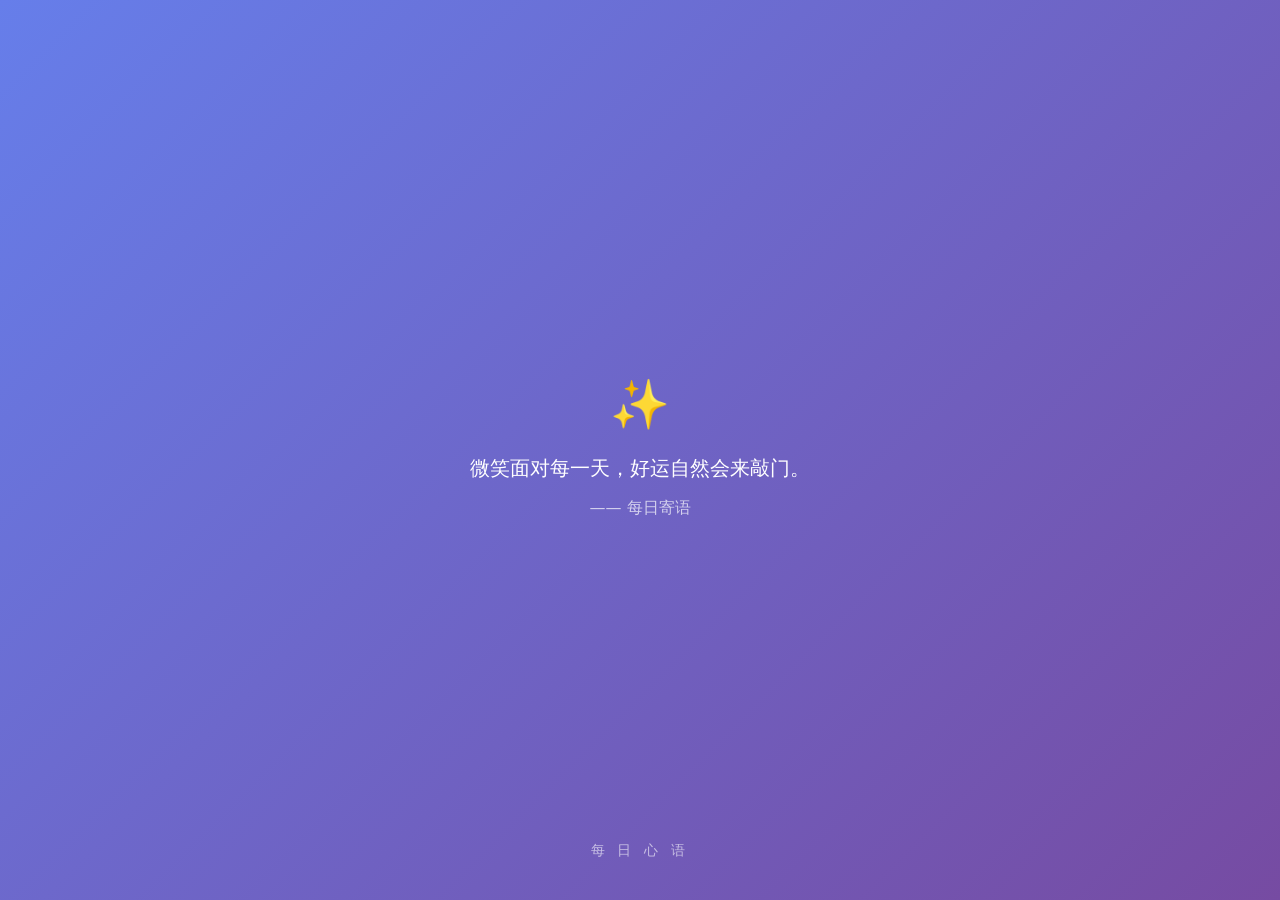
==== commit 17c0b9c1: "deploy: 更新 index.html" ====
--- a/index.html
+++ b/index.html
@@ -12,8 +12,8 @@
     <meta property="og:url" content="https://cantyouknow.com/" />
     <link rel="canonical" href="https://cantyouknow.com/" />
     <link rel="icon" href="data:image/svg+xml,<svg xmlns='http://www.w3.org/2000/svg' viewBox='0 0 100 100'><text y='.9em' font-size='90'>🌤️</text></svg>" />
-    <script type="module" crossorigin src="./assets/index-m9jy5Tmc.js"></script>
-    <link rel="stylesheet" crossorigin href="./assets/index-DtIs_4TD.css">
+    <script type="module" crossorigin src="./assets/index-CnOFwRrq.js"></script>
+    <link rel="stylesheet" crossorigin href="./assets/index-D5oZeQwf.css">
   </head>
   <body>
     <div id="root"></div>
--- a/assets/index-D5oZeQwf.css
+++ b/assets/index-D5oZeQwf.css
@@ -0,0 +1 @@
+*,:before,:after{--tw-border-spacing-x: 0;--tw-border-spacing-y: 0;--tw-translate-x: 0;--tw-translate-y: 0;--tw-rotate: 0;--tw-skew-x: 0;--tw-skew-y: 0;--tw-scale-x: 1;--tw-scale-y: 1;--tw-pan-x: ;--tw-pan-y: ;--tw-pinch-zoom: ;--tw-scroll-snap-strictness: proximity;--tw-gradient-from-position: ;--tw-gradient-via-position: ;--tw-gradient-to-position: ;--tw-ordinal: ;--tw-slashed-zero: ;--tw-numeric-figure: ;--tw-numeric-spacing: ;--tw-numeric-fraction: ;--tw-ring-inset: ;--tw-ring-offset-width: 0px;--tw-ring-offset-color: #fff;--tw-ring-color: rgb(59 130 246 / .5);--tw-ring-offset-shadow: 0 0 #0000;--tw-ring-shadow: 0 0 #0000;--tw-shadow: 0 0 #0000;--tw-shadow-colored: 0 0 #0000;--tw-blur: ;--tw-brightness: ;--tw-contrast: ;--tw-grayscale: ;--tw-hue-rotate: ;--tw-invert: ;--tw-saturate: ;--tw-sepia: ;--tw-drop-shadow: ;--tw-backdrop-blur: ;--tw-backdrop-brightness: ;--tw-backdrop-contrast: ;--tw-backdrop-grayscale: ;--tw-backdrop-hue-rotate: ;--tw-backdrop-invert: ;--tw-backdrop-opacity: ;--tw-backdrop-saturate: ;--tw-backdrop-sepia: ;--tw-contain-size: ;--tw-contain-layout: ;--tw-contain-paint: ;--tw-contain-style: }::backdrop{--tw-border-spacing-x: 0;--tw-border-spacing-y: 0;--tw-translate-x: 0;--tw-translate-y: 0;--tw-rotate: 0;--tw-skew-x: 0;--tw-skew-y: 0;--tw-scale-x: 1;--tw-scale-y: 1;--tw-pan-x: ;--tw-pan-y: ;--tw-pinch-zoom: ;--tw-scroll-snap-strictness: proximity;--tw-gradient-from-position: ;--tw-gradient-via-position: ;--tw-gradient-to-position: ;--tw-ordinal: ;--tw-slashed-zero: ;--tw-numeric-figure: ;--tw-numeric-spacing: ;--tw-numeric-fraction: ;--tw-ring-inset: ;--tw-ring-offset-width: 0px;--tw-ring-offset-color: #fff;--tw-ring-color: rgb(59 130 246 / .5);--tw-ring-offset-shadow: 0 0 #0000;--tw-ring-shadow: 0 0 #0000;--tw-shadow: 0 0 #0000;--tw-shadow-colored: 0 0 #0000;--tw-blur: ;--tw-brightness: ;--tw-contrast: ;--tw-grayscale: ;--tw-hue-rotate: ;--tw-invert: ;--tw-saturate: ;--tw-sepia: ;--tw-drop-shadow: ;--tw-backdrop-blur: ;--tw-backdrop-brightness: ;--tw-backdrop-contrast: ;--tw-backdrop-grayscale: ;--tw-backdrop-hue-rotate: ;--tw-backdrop-invert: ;--tw-backdrop-opacity: ;--tw-backdrop-saturate: ;--tw-backdrop-sepia: ;--tw-contain-size: ;--tw-contain-layout: ;--tw-contain-paint: ;--tw-contain-style: }*,:before,:after{box-sizing:border-box;border-width:0;border-style:solid;border-color:#e5e7eb}:before,:after{--tw-content: ""}html,:host{line-height:1.5;-webkit-text-size-adjust:100%;-moz-tab-size:4;-o-tab-size:4;tab-size:4;font-family:ui-sans-serif,system-ui,sans-serif,"Apple Color Emoji","Segoe UI Emoji",Segoe UI Symbol,"Noto Color Emoji";font-feature-settings:normal;font-variation-settings:normal;-webkit-tap-highlight-color:transparent}body{margin:0;line-height:inherit}hr{height:0;color:inherit;border-top-width:1px}abbr:where([title]){-webkit-text-decoration:underline dotted;text-decoration:underline dotted}h1,h2,h3,h4,h5,h6{font-size:inherit;font-weight:inherit}a{color:inherit;text-decoration:inherit}b,strong{font-weight:bolder}code,kbd,samp,pre{font-family:ui-monospace,SFMono-Regular,Menlo,Monaco,Consolas,Liberation Mono,Courier New,monospace;font-feature-settings:normal;font-variation-settings:normal;font-size:1em}small{font-size:80%}sub,sup{font-size:75%;line-height:0;position:relative;vertical-align:baseline}sub{bottom:-.25em}sup{top:-.5em}table{text-indent:0;border-color:inherit;border-collapse:collapse}button,input,optgroup,select,textarea{font-family:inherit;font-feature-settings:inherit;font-variation-settings:inherit;font-size:100%;font-weight:inherit;line-height:inherit;letter-spacing:inherit;color:inherit;margin:0;padding:0}button,select{text-transform:none}button,input:where([type=button]),input:where([type=reset]),input:where([type=submit]){-webkit-appearance:button;background-color:transparent;background-image:none}:-moz-focusring{outline:auto}:-moz-ui-invalid{box-shadow:none}progress{vertical-align:baseline}::-webkit-inner-spin-button,::-webkit-outer-spin-button{height:auto}[type=search]{-webkit-appearance:textfield;outline-offset:-2px}::-webkit-search-decoration{-webkit-appearance:none}::-webkit-file-upload-button{-webkit-appearance:button;font:inherit}summary{display:list-item}blockquote,dl,dd,h1,h2,h3,h4,h5,h6,hr,figure,p,pre{margin:0}fieldset{margin:0;padding:0}legend{padding:0}ol,ul,menu{list-style:none;margin:0;padding:0}dialog{padding:0}textarea{resize:vertical}input::-moz-placeholder,textarea::-moz-placeholder{opacity:1;color:#9ca3af}input::placeholder,textarea::placeholder{opacity:1;color:#9ca3af}button,[role=button]{cursor:pointer}:disabled{cursor:default}img,svg,video,canvas,audio,iframe,embed,object{display:block;vertical-align:middle}img,video{max-width:100%;height:auto}[hidden]:where(:not([hidden=until-found])){display:none}:root{--background: 0 0% 100%;--foreground: 240 10% 3.9%;--card: 0 0% 100%;--card-foreground: 240 10% 3.9%;--popover: 0 0% 100%;--popover-foreground: 240 10% 3.9%;--primary: 240 5.9% 10%;--primary-foreground: 0 0% 98%;--secondary: 240 4.8% 95.9%;--secondary-foreground: 240 5.9% 10%;--muted: 240 4.8% 95.9%;--muted-foreground: 240 3.8% 46.1%;--accent: 240 4.8% 95.9%;--accent-foreground: 240 5.9% 10%;--destructive: 0 84.2% 60.2%;--destructive-foreground: 0 0% 98%;--border: 240 5.9% 90%;--input: 240 5.9% 90%;--ring: 240 5.9% 10%;--radius: .625rem;--sidebar-background: 0 0% 98%;--sidebar-foreground: 240 5.3% 26.1%;--sidebar-primary: 240 5.9% 10%;--sidebar-primary-foreground: 0 0% 98%;--sidebar-accent: 240 4.8% 95.9%;--sidebar-accent-foreground: 240 5.9% 10%;--sidebar-border: 220 13% 91%;--sidebar-ring: 217.2 91.2% 59.8%}.dark{--background: 240 10% 3.9%;--foreground: 0 0% 98%;--card: 240 10% 3.9%;--card-foreground: 0 0% 98%;--popover: 240 10% 3.9%;--popover-foreground: 0 0% 98%;--primary: 0 0% 98%;--primary-foreground: 240 5.9% 10%;--secondary: 240 3.7% 15.9%;--secondary-foreground: 0 0% 98%;--muted: 240 3.7% 15.9%;--muted-foreground: 240 5% 64.9%;--accent: 240 3.7% 15.9%;--accent-foreground: 0 0% 98%;--destructive: 0 62.8% 30.6%;--destructive-foreground: 0 0% 98%;--border: 240 3.7% 15.9%;--input: 240 3.7% 15.9%;--ring: 240 4.9% 83.9%;--sidebar-background: 240 5.9% 10%;--sidebar-foreground: 240 4.8% 95.9%;--sidebar-primary: 224.3 76.3% 48%;--sidebar-primary-foreground: 0 0% 100%;--sidebar-accent: 240 3.7% 15.9%;--sidebar-accent-foreground: 240 4.8% 95.9%;--sidebar-border: 240 3.7% 15.9%;--sidebar-ring: 217.2 91.2% 59.8%}*{border-color:hsl(var(--border))}body{background-color:hsl(var(--background));color:hsl(var(--foreground))}.sr-only{position:absolute;width:1px;height:1px;padding:0;margin:-1px;overflow:hidden;clip:rect(0,0,0,0);white-space:nowrap;border-width:0}.pointer-events-none{pointer-events:none}.visible{visibility:visible}.invisible{visibility:hidden}.fixed{position:fixed}.absolute{position:absolute}.relative{position:relative}.sticky{position:sticky}.inset-0{inset:0}.inset-x-0{left:0;right:0}.inset-y-0{top:0;bottom:0}.-bottom-12{bottom:-3rem}.-left-12{left:-3rem}.-right-12{right:-3rem}.-top-12{top:-3rem}.bottom-0{bottom:0}.bottom-10{bottom:2.5rem}.left-0{left:0}.left-1\/2{left:50%}.left-2{left:.5rem}.left-\[50\%\]{left:50%}.right-0{right:0}.right-1{right:.25rem}.right-2{right:.5rem}.right-3{right:.75rem}.right-4{right:1rem}.top-0{top:0}.top-1\.5{top:.375rem}.top-1\/2{top:50%}.top-3\.5{top:.875rem}.top-4{top:1rem}.top-\[1px\]{top:1px}.top-\[50\%\]{top:50%}.top-\[60\%\]{top:60%}.top-full{top:100%}.isolate{isolation:isolate}.z-10{z-index:10}.z-20{z-index:20}.z-40{z-index:40}.z-50{z-index:50}.z-\[1\]{z-index:1}.order-first{order:-9999}.order-last{order:9999}.col-start-2{grid-column-start:2}.row-span-2{grid-row:span 2 / span 2}.row-start-1{grid-row-start:1}.\!m-0{margin:0!important}.-mx-1{margin-left:-.25rem;margin-right:-.25rem}.-my-2{margin-top:-.5rem;margin-bottom:-.5rem}.mx-2{margin-left:.5rem;margin-right:.5rem}.mx-3\.5{margin-left:.875rem;margin-right:.875rem}.mx-auto{margin-left:auto;margin-right:auto}.my-0{margin-top:0;margin-bottom:0}.my-0\.5{margin-top:.125rem;margin-bottom:.125rem}.my-1{margin-top:.25rem;margin-bottom:.25rem}.-ml-4{margin-left:-1rem}.-mt-4{margin-top:-1rem}.mb-2{margin-bottom:.5rem}.mb-3{margin-bottom:.75rem}.mb-4{margin-bottom:1rem}.mb-6{margin-bottom:1.5rem}.ml-1{margin-left:.25rem}.ml-2{margin-left:.5rem}.ml-4{margin-left:1rem}.ml-auto{margin-left:auto}.mr-1{margin-right:.25rem}.mt-1{margin-top:.25rem}.mt-1\.5{margin-top:.375rem}.mt-2{margin-top:.5rem}.mt-3{margin-top:.75rem}.mt-4{margin-top:1rem}.mt-5{margin-top:1.25rem}.mt-6{margin-top:1.5rem}.mt-auto{margin-top:auto}.line-clamp-1{overflow:hidden;display:-webkit-box;-webkit-box-orient:vertical;-webkit-line-clamp:1}.line-clamp-2{overflow:hidden;display:-webkit-box;-webkit-box-orient:vertical;-webkit-line-clamp:2}.block{display:block}.inline-block{display:inline-block}.flex{display:flex}.inline-flex{display:inline-flex}.table{display:table}.table-caption{display:table-caption}.table-cell{display:table-cell}.table-row{display:table-row}.grid{display:grid}.hidden{display:none}.aspect-square{aspect-ratio:1 / 1}.aspect-video{aspect-ratio:16 / 9}.size-10{width:2.5rem;height:2.5rem}.size-2{width:.5rem;height:.5rem}.size-2\.5{width:.625rem;height:.625rem}.size-3{width:.75rem;height:.75rem}.size-3\.5{width:.875rem;height:.875rem}.size-4{width:1rem;height:1rem}.size-6{width:1.5rem;height:1.5rem}.size-7{width:1.75rem;height:1.75rem}.size-8{width:2rem;height:2rem}.size-9{width:2.25rem;height:2.25rem}.size-auto{width:auto;height:auto}.size-full{width:100%;height:100%}.h-1\.5{height:.375rem}.h-10{height:2.5rem}.h-12{height:3rem}.h-14{height:3.5rem}.h-2{height:.5rem}.h-2\.5{height:.625rem}.h-4{height:1rem}.h-5{height:1.25rem}.h-6{height:1.5rem}.h-7{height:1.75rem}.h-8{height:2rem}.h-9{height:2.25rem}.h-\[1\.15rem\]{height:1.15rem}.h-\[calc\(100\%-1px\)\]{height:calc(100% - 1px)}.h-\[var\(--radix-navigation-menu-viewport-height\)\]{height:var(--radix-navigation-menu-viewport-height)}.h-\[var\(--radix-select-trigger-height\)\]{height:var(--radix-select-trigger-height)}.h-auto{height:auto}.h-full{height:100%}.h-px{height:1px}.h-svh{height:100svh}.max-h-\[300px\]{max-height:300px}.min-h-0{min-height:0px}.min-h-16{min-height:4rem}.min-h-4{min-height:1rem}.min-h-dvh{min-height:100dvh}.min-h-svh{min-height:100svh}.w-0{width:0px}.w-1{width:.25rem}.w-1\/2{width:50%}.w-1\/3{width:33.333333%}.w-2{width:.5rem}.w-2\.5{width:.625rem}.w-2\/3{width:66.666667%}.w-3{width:.75rem}.w-3\/4{width:75%}.w-4{width:1rem}.w-5{width:1.25rem}.w-6{width:1.5rem}.w-64{width:16rem}.w-7{width:1.75rem}.w-72{width:18rem}.w-8{width:2rem}.w-9{width:2.25rem}.w-\[100px\]{width:100px}.w-auto{width:auto}.w-fit{width:-moz-fit-content;width:fit-content}.w-full{width:100%}.w-max{width:-moz-max-content;width:max-content}.w-px{width:1px}.min-w-0{min-width:0px}.min-w-10{min-width:2.5rem}.min-w-5{min-width:1.25rem}.min-w-8{min-width:2rem}.min-w-9{min-width:2.25rem}.min-w-\[12rem\]{min-width:12rem}.min-w-\[640px\]{min-width:640px}.min-w-\[8rem\]{min-width:8rem}.min-w-\[var\(--radix-select-trigger-width\)\]{min-width:var(--radix-select-trigger-width)}.max-w-5xl{max-width:64rem}.max-w-\[calc\(100\%-2rem\)\]{max-width:calc(100% - 2rem)}.max-w-max{max-width:-moz-max-content;max-width:max-content}.max-w-md{max-width:28rem}.max-w-sm{max-width:24rem}.max-w-xl{max-width:36rem}.flex-1{flex:1 1 0%}.shrink-0{flex-shrink:0}.grow{flex-grow:1}.grow-0{flex-grow:0}.basis-full{flex-basis:100%}.caption-bottom{caption-side:bottom}.border-collapse{border-collapse:collapse}.-translate-x-1\/2{--tw-translate-x: -50%;transform:translate(var(--tw-translate-x),var(--tw-translate-y)) rotate(var(--tw-rotate)) skew(var(--tw-skew-x)) skewY(var(--tw-skew-y)) scaleX(var(--tw-scale-x)) scaleY(var(--tw-scale-y))}.-translate-x-px{--tw-translate-x: -1px;transform:translate(var(--tw-translate-x),var(--tw-translate-y)) rotate(var(--tw-rotate)) skew(var(--tw-skew-x)) skewY(var(--tw-skew-y)) scaleX(var(--tw-scale-x)) scaleY(var(--tw-scale-y))}.-translate-y-1\/2{--tw-translate-y: -50%;transform:translate(var(--tw-translate-x),var(--tw-translate-y)) rotate(var(--tw-rotate)) skew(var(--tw-skew-x)) skewY(var(--tw-skew-y)) scaleX(var(--tw-scale-x)) scaleY(var(--tw-scale-y))}.translate-x-\[-50\%\]{--tw-translate-x: -50%;transform:translate(var(--tw-translate-x),var(--tw-translate-y)) rotate(var(--tw-rotate)) skew(var(--tw-skew-x)) skewY(var(--tw-skew-y)) scaleX(var(--tw-scale-x)) scaleY(var(--tw-scale-y))}.translate-x-px{--tw-translate-x: 1px;transform:translate(var(--tw-translate-x),var(--tw-translate-y)) rotate(var(--tw-rotate)) skew(var(--tw-skew-x)) skewY(var(--tw-skew-y)) scaleX(var(--tw-scale-x)) scaleY(var(--tw-scale-y))}.translate-y-0\.5{--tw-translate-y: .125rem;transform:translate(var(--tw-translate-x),var(--tw-translate-y)) rotate(var(--tw-rotate)) skew(var(--tw-skew-x)) skewY(var(--tw-skew-y)) scaleX(var(--tw-scale-x)) scaleY(var(--tw-scale-y))}.translate-y-\[-50\%\]{--tw-translate-y: -50%;transform:translate(var(--tw-translate-x),var(--tw-translate-y)) rotate(var(--tw-rotate)) skew(var(--tw-skew-x)) skewY(var(--tw-skew-y)) scaleX(var(--tw-scale-x)) scaleY(var(--tw-scale-y))}.translate-y-\[calc\(-50\%_-_2px\)\]{--tw-translate-y: calc(-50% - 2px) ;transform:translate(var(--tw-translate-x),var(--tw-translate-y)) rotate(var(--tw-rotate)) skew(var(--tw-skew-x)) skewY(var(--tw-skew-y)) scaleX(var(--tw-scale-x)) scaleY(var(--tw-scale-y))}.rotate-45{--tw-rotate: 45deg;transform:translate(var(--tw-translate-x),var(--tw-translate-y)) rotate(var(--tw-rotate)) skew(var(--tw-skew-x)) skewY(var(--tw-skew-y)) scaleX(var(--tw-scale-x)) scaleY(var(--tw-scale-y))}.rotate-90{--tw-rotate: 90deg;transform:translate(var(--tw-translate-x),var(--tw-translate-y)) rotate(var(--tw-rotate)) skew(var(--tw-skew-x)) skewY(var(--tw-skew-y)) scaleX(var(--tw-scale-x)) scaleY(var(--tw-scale-y))}.transform{transform:translate(var(--tw-translate-x),var(--tw-translate-y)) rotate(var(--tw-rotate)) skew(var(--tw-skew-x)) skewY(var(--tw-skew-y)) scaleX(var(--tw-scale-x)) scaleY(var(--tw-scale-y))}@keyframes caret-blink{0%,70%,to{opacity:1}20%,50%{opacity:0}}.animate-caret-blink{animation:caret-blink 1.25s ease-out infinite}@keyframes pulse{50%{opacity:.5}}.animate-pulse{animation:pulse 2s cubic-bezier(.4,0,.6,1) infinite}@keyframes spin{to{transform:rotate(360deg)}}.animate-spin{animation:spin 1s linear infinite}.cursor-default{cursor:default}.cursor-pointer{cursor:pointer}.cursor-text{cursor:text}.touch-none{touch-action:none}.select-none{-webkit-user-select:none;-moz-user-select:none;user-select:none}.resize-none{resize:none}.scroll-my-1{scroll-margin-top:.25rem;scroll-margin-bottom:.25rem}.scroll-py-1{scroll-padding-top:.25rem;scroll-padding-bottom:.25rem}.list-disc{list-style-type:disc}.list-none{list-style-type:none}.auto-rows-min{grid-auto-rows:min-content}.grid-cols-2{grid-template-columns:repeat(2,minmax(0,1fr))}.grid-cols-3{grid-template-columns:repeat(3,minmax(0,1fr))}.grid-cols-4{grid-template-columns:repeat(4,minmax(0,1fr))}.grid-cols-\[0_1fr\]{grid-template-columns:0 1fr}.grid-rows-\[auto_auto\]{grid-template-rows:auto auto}.flex-row{flex-direction:row}.flex-col{flex-direction:column}.flex-col-reverse{flex-direction:column-reverse}.flex-wrap{flex-wrap:wrap}.place-content-center{place-content:center}.items-start{align-items:flex-start}.items-end{align-items:flex-end}.items-center{align-items:center}.items-stretch{align-items:stretch}.justify-start{justify-content:flex-start}.justify-center{justify-content:center}.justify-between{justify-content:space-between}.justify-items-start{justify-items:start}.gap-0\.5{gap:.125rem}.gap-1{gap:.25rem}.gap-1\.5{gap:.375rem}.gap-2{gap:.5rem}.gap-2\.5{gap:.625rem}.gap-3{gap:.75rem}.gap-4{gap:1rem}.gap-6{gap:1.5rem}.gap-7{gap:1.75rem}.gap-\[--spacing\(var\(--gap\)\)\]{gap:var(--spacing(var(--gap)))}.gap-y-0\.5{row-gap:.125rem}.space-y-1>:not([hidden])~:not([hidden]){--tw-space-y-reverse: 0;margin-top:calc(.25rem * calc(1 - var(--tw-space-y-reverse)));margin-bottom:calc(.25rem * var(--tw-space-y-reverse))}.space-y-1\.5>:not([hidden])~:not([hidden]){--tw-space-y-reverse: 0;margin-top:calc(.375rem * calc(1 - var(--tw-space-y-reverse)));margin-bottom:calc(.375rem * var(--tw-space-y-reverse))}.space-y-2>:not([hidden])~:not([hidden]){--tw-space-y-reverse: 0;margin-top:calc(.5rem * calc(1 - var(--tw-space-y-reverse)));margin-bottom:calc(.5rem * var(--tw-space-y-reverse))}.space-y-3>:not([hidden])~:not([hidden]){--tw-space-y-reverse: 0;margin-top:calc(.75rem * calc(1 - var(--tw-space-y-reverse)));margin-bottom:calc(.75rem * var(--tw-space-y-reverse))}.space-y-4>:not([hidden])~:not([hidden]){--tw-space-y-reverse: 0;margin-top:calc(1rem * calc(1 - var(--tw-space-y-reverse)));margin-bottom:calc(1rem * var(--tw-space-y-reverse))}.space-y-5>:not([hidden])~:not([hidden]){--tw-space-y-reverse: 0;margin-top:calc(1.25rem * calc(1 - var(--tw-space-y-reverse)));margin-bottom:calc(1.25rem * var(--tw-space-y-reverse))}.space-y-6>:not([hidden])~:not([hidden]){--tw-space-y-reverse: 0;margin-top:calc(1.5rem * calc(1 - var(--tw-space-y-reverse)));margin-bottom:calc(1.5rem * var(--tw-space-y-reverse))}.space-y-8>:not([hidden])~:not([hidden]){--tw-space-y-reverse: 0;margin-top:calc(2rem * calc(1 - var(--tw-space-y-reverse)));margin-bottom:calc(2rem * var(--tw-space-y-reverse))}.self-start{align-self:flex-start}.self-stretch{align-self:stretch}.justify-self-end{justify-self:end}.overflow-auto{overflow:auto}.overflow-hidden{overflow:hidden}.overflow-x-auto{overflow-x:auto}.overflow-y-auto{overflow-y:auto}.overflow-x-hidden{overflow-x:hidden}.whitespace-nowrap{white-space:nowrap}.text-balance{text-wrap:balance}.break-words{overflow-wrap:break-word}.rounded-2xl{border-radius:1rem}.rounded-\[2px\]{border-radius:2px}.rounded-\[4px\]{border-radius:4px}.rounded-\[calc\(var\(--radius\)-5px\)\]{border-radius:calc(var(--radius) - 5px)}.rounded-\[inherit\]{border-radius:inherit}.rounded-full{border-radius:9999px}.rounded-lg{border-radius:var(--radius)}.rounded-md{border-radius:calc(var(--radius) - 2px)}.rounded-none{border-radius:0}.rounded-sm{border-radius:calc(var(--radius) - 4px)}.rounded-xl{border-radius:calc(var(--radius) + 4px)}.rounded-xs{border-radius:calc(var(--radius) - 6px)}.rounded-l-md{border-top-left-radius:calc(var(--radius) - 2px);border-bottom-left-radius:calc(var(--radius) - 2px)}.rounded-r-md{border-top-right-radius:calc(var(--radius) - 2px);border-bottom-right-radius:calc(var(--radius) - 2px)}.rounded-tl-sm{border-top-left-radius:calc(var(--radius) - 4px)}.border{border-width:1px}.border-0{border-width:0px}.border-\[1\.5px\]{border-width:1.5px}.border-y{border-top-width:1px;border-bottom-width:1px}.border-b{border-bottom-width:1px}.border-l{border-left-width:1px}.border-l-2{border-left-width:2px}.border-l-4{border-left-width:4px}.border-r{border-right-width:1px}.border-t{border-top-width:1px}.border-dashed{border-style:dashed}.border-amber-200{--tw-border-opacity: 1;border-color:rgb(253 230 138 / var(--tw-border-opacity, 1))}.border-amber-300{--tw-border-opacity: 1;border-color:rgb(252 211 77 / var(--tw-border-opacity, 1))}.border-border{border-color:hsl(var(--border))}.border-border\/50{border-color:hsl(var(--border) / .5)}.border-emerald-200{--tw-border-opacity: 1;border-color:rgb(167 243 208 / var(--tw-border-opacity, 1))}.border-input{border-color:hsl(var(--input))}.border-primary{border-color:hsl(var(--primary))}.border-rose-500{--tw-border-opacity: 1;border-color:rgb(244 63 94 / var(--tw-border-opacity, 1))}.border-sidebar-border{border-color:hsl(var(--sidebar-border))}.border-sky-200{--tw-border-opacity: 1;border-color:rgb(186 230 253 / var(--tw-border-opacity, 1))}.border-transparent{border-color:transparent}.border-l-transparent{border-left-color:transparent}.border-t-transparent{border-top-color:transparent}.bg-accent{background-color:hsl(var(--accent))}.bg-amber-100{--tw-bg-opacity: 1;background-color:rgb(254 243 199 / var(--tw-bg-opacity, 1))}.bg-amber-50{--tw-bg-opacity: 1;background-color:rgb(255 251 235 / var(--tw-bg-opacity, 1))}.bg-amber-500{--tw-bg-opacity: 1;background-color:rgb(245 158 11 / var(--tw-bg-opacity, 1))}.bg-background{background-color:hsl(var(--background))}.bg-background\/80{background-color:hsl(var(--background) / .8)}.bg-black\/50{background-color:#00000080}.bg-border{background-color:hsl(var(--border))}.bg-card{background-color:hsl(var(--card))}.bg-destructive{--tw-bg-opacity: 1;background-color:hsl(var(--destructive) / var(--tw-bg-opacity, 1))}.bg-emerald-100{--tw-bg-opacity: 1;background-color:rgb(209 250 229 / var(--tw-bg-opacity, 1))}.bg-emerald-50{--tw-bg-opacity: 1;background-color:rgb(236 253 245 / var(--tw-bg-opacity, 1))}.bg-emerald-600{--tw-bg-opacity: 1;background-color:rgb(5 150 105 / var(--tw-bg-opacity, 1))}.bg-foreground{background-color:hsl(var(--foreground))}.bg-input{background-color:hsl(var(--input))}.bg-muted{background-color:hsl(var(--muted))}.bg-muted\/50{background-color:hsl(var(--muted) / .5)}.bg-orange-500{--tw-bg-opacity: 1;background-color:rgb(249 115 22 / var(--tw-bg-opacity, 1))}.bg-popover{background-color:hsl(var(--popover))}.bg-primary{background-color:hsl(var(--primary))}.bg-primary\/10{background-color:hsl(var(--primary) / .1)}.bg-primary\/20{background-color:hsl(var(--primary) / .2)}.bg-red-600{--tw-bg-opacity: 1;background-color:rgb(220 38 38 / var(--tw-bg-opacity, 1))}.bg-secondary{background-color:hsl(var(--secondary))}.bg-sidebar{background-color:hsl(var(--sidebar-background))}.bg-sidebar-border{background-color:hsl(var(--sidebar-border))}.bg-sky-50{--tw-bg-opacity: 1;background-color:rgb(240 249 255 / var(--tw-bg-opacity, 1))}.bg-sky-500{--tw-bg-opacity: 1;background-color:rgb(14 165 233 / var(--tw-bg-opacity, 1))}.bg-transparent{background-color:transparent}.bg-white{--tw-bg-opacity: 1;background-color:rgb(255 255 255 / var(--tw-bg-opacity, 1))}.bg-white\/15{background-color:#ffffff26}.bg-gradient-to-br{background-image:linear-gradient(to bottom right,var(--tw-gradient-stops))}.from-amber-400{--tw-gradient-from: #fbbf24 var(--tw-gradient-from-position);--tw-gradient-to: rgb(251 191 36 / 0) var(--tw-gradient-to-position);--tw-gradient-stops: var(--tw-gradient-from), var(--tw-gradient-to)}.from-indigo-100{--tw-gradient-from: #e0e7ff var(--tw-gradient-from-position);--tw-gradient-to: rgb(224 231 255 / 0) var(--tw-gradient-to-position);--tw-gradient-stops: var(--tw-gradient-from), var(--tw-gradient-to)}.from-orange-50{--tw-gradient-from: #fff7ed var(--tw-gradient-from-position);--tw-gradient-to: rgb(255 247 237 / 0) var(--tw-gradient-to-position);--tw-gradient-stops: var(--tw-gradient-from), var(--tw-gradient-to)}.from-rose-400{--tw-gradient-from: #fb7185 var(--tw-gradient-from-position);--tw-gradient-to: rgb(251 113 133 / 0) var(--tw-gradient-to-position);--tw-gradient-stops: var(--tw-gradient-from), var(--tw-gradient-to)}.from-rose-500{--tw-gradient-from: #f43f5e var(--tw-gradient-from-position);--tw-gradient-to: rgb(244 63 94 / 0) var(--tw-gradient-to-position);--tw-gradient-stops: var(--tw-gradient-from), var(--tw-gradient-to)}.from-sky-50{--tw-gradient-from: #f0f9ff var(--tw-gradient-from-position);--tw-gradient-to: rgb(240 249 255 / 0) var(--tw-gradient-to-position);--tw-gradient-stops: var(--tw-gradient-from), var(--tw-gradient-to)}.via-orange-400{--tw-gradient-to: rgb(251 146 60 / 0) var(--tw-gradient-to-position);--tw-gradient-stops: var(--tw-gradient-from), #fb923c var(--tw-gradient-via-position), var(--tw-gradient-to)}.via-pink-500{--tw-gradient-to: rgb(236 72 153 / 0) var(--tw-gradient-to-position);--tw-gradient-stops: var(--tw-gradient-from), #ec4899 var(--tw-gradient-via-position), var(--tw-gradient-to)}.via-purple-50{--tw-gradient-to: rgb(250 245 255 / 0) var(--tw-gradient-to-position);--tw-gradient-stops: var(--tw-gradient-from), #faf5ff var(--tw-gradient-via-position), var(--tw-gradient-to)}.to-amber-100{--tw-gradient-to: #fef3c7 var(--tw-gradient-to-position)}.to-blue-100{--tw-gradient-to: #dbeafe var(--tw-gradient-to-position)}.to-pink-50{--tw-gradient-to: #fdf2f8 var(--tw-gradient-to-position)}.to-pink-500{--tw-gradient-to: #ec4899 var(--tw-gradient-to-position)}.to-purple-500{--tw-gradient-to: #a855f7 var(--tw-gradient-to-position)}.to-rose-400{--tw-gradient-to: #fb7185 var(--tw-gradient-to-position)}.bg-clip-text{-webkit-background-clip:text;background-clip:text}.fill-current{fill:currentColor}.fill-foreground{fill:hsl(var(--foreground))}.fill-primary{fill:hsl(var(--primary))}.p-0{padding:0}.p-1{padding:.25rem}.p-2{padding:.5rem}.p-3{padding:.75rem}.p-4{padding:1rem}.p-6{padding:1.5rem}.p-8{padding:2rem}.p-\[3px\]{padding:3px}.p-px{padding:1px}.px-1{padding-left:.25rem;padding-right:.25rem}.px-1\.5{padding-left:.375rem;padding-right:.375rem}.px-2{padding-left:.5rem;padding-right:.5rem}.px-2\.5{padding-left:.625rem;padding-right:.625rem}.px-3{padding-left:.75rem;padding-right:.75rem}.px-4{padding-left:1rem;padding-right:1rem}.px-6{padding-left:1.5rem;padding-right:1.5rem}.px-8{padding-left:2rem;padding-right:2rem}.py-0\.5{padding-top:.125rem;padding-bottom:.125rem}.py-1{padding-top:.25rem;padding-bottom:.25rem}.py-1\.5{padding-top:.375rem;padding-bottom:.375rem}.py-2{padding-top:.5rem;padding-bottom:.5rem}.py-20{padding-top:5rem;padding-bottom:5rem}.py-3{padding-top:.75rem;padding-bottom:.75rem}.py-4{padding-top:1rem;padding-bottom:1rem}.py-6{padding-top:1.5rem;padding-bottom:1.5rem}.py-8{padding-top:2rem;padding-bottom:2rem}.pb-10{padding-bottom:2.5rem}.pb-3{padding-bottom:.75rem}.pb-4{padding-bottom:1rem}.pb-8{padding-bottom:2rem}.pl-2{padding-left:.5rem}.pl-3{padding-left:.75rem}.pl-4{padding-left:1rem}.pl-5{padding-left:1.25rem}.pl-6{padding-left:1.5rem}.pl-8{padding-left:2rem}.pr-1{padding-right:.25rem}.pr-2{padding-right:.5rem}.pr-2\.5{padding-right:.625rem}.pr-3{padding-right:.75rem}.pr-8{padding-right:2rem}.pt-0{padding-top:0}.pt-1{padding-top:.25rem}.pt-2{padding-top:.5rem}.pt-3{padding-top:.75rem}.pt-4{padding-top:1rem}.pt-6{padding-top:1.5rem}.text-left{text-align:left}.text-center{text-align:center}.text-right{text-align:right}.-indent-8{text-indent:-2rem}.align-top{vertical-align:top}.align-middle{vertical-align:middle}.font-mono{font-family:ui-monospace,SFMono-Regular,Menlo,Monaco,Consolas,Liberation Mono,Courier New,monospace}.font-sans{font-family:ui-sans-serif,system-ui,sans-serif,"Apple Color Emoji","Segoe UI Emoji",Segoe UI Symbol,"Noto Color Emoji"}.text-2xl{font-size:1.5rem;line-height:2rem}.text-3xl{font-size:1.875rem;line-height:2.25rem}.text-5xl{font-size:3rem;line-height:1}.text-\[0\.8rem\]{font-size:.8rem}.text-\[11px\]{font-size:11px}.text-base{font-size:1rem;line-height:1.5rem}.text-lg{font-size:1.125rem;line-height:1.75rem}.text-sm{font-size:.875rem;line-height:1.25rem}.text-sm\/relaxed{font-size:.875rem;line-height:1.625}.text-xl{font-size:1.25rem;line-height:1.75rem}.text-xs{font-size:.75rem;line-height:1rem}.font-bold{font-weight:700}.font-medium{font-weight:500}.font-normal{font-weight:400}.font-semibold{font-weight:600}.tabular-nums{--tw-numeric-spacing: tabular-nums;font-variant-numeric:var(--tw-ordinal) var(--tw-slashed-zero) var(--tw-numeric-figure) var(--tw-numeric-spacing) var(--tw-numeric-fraction)}.leading-none{line-height:1}.leading-normal{line-height:1.5}.leading-relaxed{line-height:1.625}.leading-snug{line-height:1.375}.tracking-\[0\.3em\]{letter-spacing:.3em}.tracking-tight{letter-spacing:-.025em}.tracking-wide{letter-spacing:.025em}.tracking-widest{letter-spacing:.1em}.text-\[var\(--cinnabar\)\]{color:var(--cinnabar)}.text-\[var\(--cinnabar-deep\)\]{color:var(--cinnabar-deep)}.text-\[var\(--ink-soft\)\]{color:var(--ink-soft)}.text-accent-foreground{color:hsl(var(--accent-foreground))}.text-amber-700{--tw-text-opacity: 1;color:rgb(180 83 9 / var(--tw-text-opacity, 1))}.text-background{color:hsl(var(--background))}.text-blue-800{--tw-text-opacity: 1;color:rgb(30 64 175 / var(--tw-text-opacity, 1))}.text-card-foreground{color:hsl(var(--card-foreground))}.text-current{color:currentColor}.text-destructive{--tw-text-opacity: 1;color:hsl(var(--destructive) / var(--tw-text-opacity, 1))}.text-emerald-700{--tw-text-opacity: 1;color:rgb(4 120 87 / var(--tw-text-opacity, 1))}.text-foreground{color:hsl(var(--foreground))}.text-foreground\/70{color:hsl(var(--foreground) / .7)}.text-foreground\/80{color:hsl(var(--foreground) / .8)}.text-green-600{--tw-text-opacity: 1;color:rgb(22 163 74 / var(--tw-text-opacity, 1))}.text-muted-foreground{color:hsl(var(--muted-foreground))}.text-popover-foreground{color:hsl(var(--popover-foreground))}.text-primary{color:hsl(var(--primary))}.text-primary-foreground{color:hsl(var(--primary-foreground))}.text-red-600{--tw-text-opacity: 1;color:rgb(220 38 38 / var(--tw-text-opacity, 1))}.text-rose-500{--tw-text-opacity: 1;color:rgb(244 63 94 / var(--tw-text-opacity, 1))}.text-secondary-foreground{color:hsl(var(--secondary-foreground))}.text-sidebar-foreground{color:hsl(var(--sidebar-foreground))}.text-sidebar-foreground\/70{color:hsl(var(--sidebar-foreground) / .7)}.text-transparent{color:transparent}.text-white{--tw-text-opacity: 1;color:rgb(255 255 255 / var(--tw-text-opacity, 1))}.text-white\/60{color:#fff9}.text-white\/70{color:#ffffffb3}.text-white\/75{color:#ffffffbf}.text-white\/80{color:#fffc}.text-white\/85{color:#ffffffd9}.text-white\/90{color:#ffffffe6}.underline{text-decoration-line:underline}.underline-offset-4{text-underline-offset:4px}.opacity-0{opacity:0}.opacity-100{opacity:1}.opacity-50{opacity:.5}.opacity-70{opacity:.7}.shadow{--tw-shadow: 0 1px 3px 0 rgb(0 0 0 / .1), 0 1px 2px -1px rgb(0 0 0 / .1);--tw-shadow-colored: 0 1px 3px 0 var(--tw-shadow-color), 0 1px 2px -1px var(--tw-shadow-color);box-shadow:var(--tw-ring-offset-shadow, 0 0 #0000),var(--tw-ring-shadow, 0 0 #0000),var(--tw-shadow)}.shadow-\[0_0_0_1px_hsl\(var\(--sidebar-border\)\)\]{--tw-shadow: 0 0 0 1px hsl(var(--sidebar-border));--tw-shadow-colored: 0 0 0 1px var(--tw-shadow-color);box-shadow:var(--tw-ring-offset-shadow, 0 0 #0000),var(--tw-ring-shadow, 0 0 #0000),var(--tw-shadow)}.shadow-lg{--tw-shadow: 0 10px 15px -3px rgb(0 0 0 / .1), 0 4px 6px -4px rgb(0 0 0 / .1);--tw-shadow-colored: 0 10px 15px -3px var(--tw-shadow-color), 0 4px 6px -4px var(--tw-shadow-color);box-shadow:var(--tw-ring-offset-shadow, 0 0 #0000),var(--tw-ring-shadow, 0 0 #0000),var(--tw-shadow)}.shadow-md{--tw-shadow: 0 4px 6px -1px rgb(0 0 0 / .1), 0 2px 4px -2px rgb(0 0 0 / .1);--tw-shadow-colored: 0 4px 6px -1px var(--tw-shadow-color), 0 2px 4px -2px var(--tw-shadow-color);box-shadow:var(--tw-ring-offset-shadow, 0 0 #0000),var(--tw-ring-shadow, 0 0 #0000),var(--tw-shadow)}.shadow-none{--tw-shadow: 0 0 #0000;--tw-shadow-colored: 0 0 #0000;box-shadow:var(--tw-ring-offset-shadow, 0 0 #0000),var(--tw-ring-shadow, 0 0 #0000),var(--tw-shadow)}.shadow-sm{--tw-shadow: 0 1px 2px 0 rgb(0 0 0 / .05);--tw-shadow-colored: 0 1px 2px 0 var(--tw-shadow-color);box-shadow:var(--tw-ring-offset-shadow, 0 0 #0000),var(--tw-ring-shadow, 0 0 #0000),var(--tw-shadow)}.shadow-xl{--tw-shadow: 0 20px 25px -5px rgb(0 0 0 / .1), 0 8px 10px -6px rgb(0 0 0 / .1);--tw-shadow-colored: 0 20px 25px -5px var(--tw-shadow-color), 0 8px 10px -6px var(--tw-shadow-color);box-shadow:var(--tw-ring-offset-shadow, 0 0 #0000),var(--tw-ring-shadow, 0 0 #0000),var(--tw-shadow)}.shadow-xs{--tw-shadow: 0 1px 2px 0 rgb(0 0 0 / .05);--tw-shadow-colored: 0 1px 2px 0 var(--tw-shadow-color);box-shadow:var(--tw-ring-offset-shadow, 0 0 #0000),var(--tw-ring-shadow, 0 0 #0000),var(--tw-shadow)}.outline-none{outline:2px solid transparent;outline-offset:2px}.outline{outline-style:solid}.ring-0{--tw-ring-offset-shadow: var(--tw-ring-inset) 0 0 0 var(--tw-ring-offset-width) var(--tw-ring-offset-color);--tw-ring-shadow: var(--tw-ring-inset) 0 0 0 calc(0px + var(--tw-ring-offset-width)) var(--tw-ring-color);box-shadow:var(--tw-ring-offset-shadow),var(--tw-ring-shadow),var(--tw-shadow, 0 0 #0000)}.ring-ring\/50{--tw-ring-color: hsl(var(--ring) / .5)}.ring-sidebar-ring{--tw-ring-color: hsl(var(--sidebar-ring))}.ring-offset-background{--tw-ring-offset-color: hsl(var(--background))}.filter{filter:var(--tw-blur) var(--tw-brightness) var(--tw-contrast) var(--tw-grayscale) var(--tw-hue-rotate) var(--tw-invert) var(--tw-saturate) var(--tw-sepia) var(--tw-drop-shadow)}.backdrop-blur{--tw-backdrop-blur: blur(8px);-webkit-backdrop-filter:var(--tw-backdrop-blur) var(--tw-backdrop-brightness) var(--tw-backdrop-contrast) var(--tw-backdrop-grayscale) var(--tw-backdrop-hue-rotate) var(--tw-backdrop-invert) var(--tw-backdrop-opacity) var(--tw-backdrop-saturate) var(--tw-backdrop-sepia);backdrop-filter:var(--tw-backdrop-blur) var(--tw-backdrop-brightness) var(--tw-backdrop-contrast) var(--tw-backdrop-grayscale) var(--tw-backdrop-hue-rotate) var(--tw-backdrop-invert) var(--tw-backdrop-opacity) var(--tw-backdrop-saturate) var(--tw-backdrop-sepia)}.transition{transition-property:color,background-color,border-color,text-decoration-color,fill,stroke,opacity,box-shadow,transform,filter,backdrop-filter;transition-timing-function:cubic-bezier(.4,0,.2,1);transition-duration:.15s}.transition-\[color\,box-shadow\]{transition-property:color,box-shadow;transition-timing-function:cubic-bezier(.4,0,.2,1);transition-duration:.15s}.transition-\[left\,right\,width\]{transition-property:left,right,width;transition-timing-function:cubic-bezier(.4,0,.2,1);transition-duration:.15s}.transition-\[margin\,opacity\]{transition-property:margin,opacity;transition-timing-function:cubic-bezier(.4,0,.2,1);transition-duration:.15s}.transition-\[width\,height\,padding\]{transition-property:width,height,padding;transition-timing-function:cubic-bezier(.4,0,.2,1);transition-duration:.15s}.transition-\[width\]{transition-property:width;transition-timing-function:cubic-bezier(.4,0,.2,1);transition-duration:.15s}.transition-all{transition-property:all;transition-timing-function:cubic-bezier(.4,0,.2,1);transition-duration:.15s}.transition-colors{transition-property:color,background-color,border-color,text-decoration-color,fill,stroke;transition-timing-function:cubic-bezier(.4,0,.2,1);transition-duration:.15s}.transition-none{transition-property:none}.transition-opacity{transition-property:opacity;transition-timing-function:cubic-bezier(.4,0,.2,1);transition-duration:.15s}.transition-shadow{transition-property:box-shadow;transition-timing-function:cubic-bezier(.4,0,.2,1);transition-duration:.15s}.transition-transform{transition-property:transform;transition-timing-function:cubic-bezier(.4,0,.2,1);transition-duration:.15s}.duration-100{transition-duration:.1s}.duration-1000{transition-duration:1s}.duration-200{transition-duration:.2s}.duration-300{transition-duration:.3s}.duration-500{transition-duration:.5s}.ease-in-out{transition-timing-function:cubic-bezier(.4,0,.2,1)}.ease-linear{transition-timing-function:linear}@keyframes enter{0%{opacity:var(--tw-enter-opacity, 1);transform:translate3d(var(--tw-enter-translate-x, 0),var(--tw-enter-translate-y, 0),0) scale3d(var(--tw-enter-scale, 1),var(--tw-enter-scale, 1),var(--tw-enter-scale, 1)) rotate(var(--tw-enter-rotate, 0))}}@keyframes exit{to{opacity:var(--tw-exit-opacity, 1);transform:translate3d(var(--tw-exit-translate-x, 0),var(--tw-exit-translate-y, 0),0) scale3d(var(--tw-exit-scale, 1),var(--tw-exit-scale, 1),var(--tw-exit-scale, 1)) rotate(var(--tw-exit-rotate, 0))}}.animate-in{animation-name:enter;animation-duration:.15s;--tw-enter-opacity: initial;--tw-enter-scale: initial;--tw-enter-rotate: initial;--tw-enter-translate-x: initial;--tw-enter-translate-y: initial}.fade-in-0{--tw-enter-opacity: 0}.zoom-in-95{--tw-enter-scale: .95}.duration-100{animation-duration:.1s}.duration-1000{animation-duration:1s}.duration-200{animation-duration:.2s}.duration-300{animation-duration:.3s}.duration-500{animation-duration:.5s}.ease-in-out{animation-timing-function:cubic-bezier(.4,0,.2,1)}.ease-linear{animation-timing-function:linear}.\[--cell-size\:--spacing\(8\)\]{--cell-size: var(--spacing(8))}.selection\:bg-primary *::-moz-selection{background-color:hsl(var(--primary))}.selection\:bg-primary *::selection{background-color:hsl(var(--primary))}.selection\:text-primary-foreground *::-moz-selection{color:hsl(var(--primary-foreground))}.selection\:text-primary-foreground *::selection{color:hsl(var(--primary-foreground))}.selection\:bg-primary::-moz-selection{background-color:hsl(var(--primary))}.selection\:bg-primary::selection{background-color:hsl(var(--primary))}.selection\:text-primary-foreground::-moz-selection{color:hsl(var(--primary-foreground))}.selection\:text-primary-foreground::selection{color:hsl(var(--primary-foreground))}.file\:inline-flex::file-selector-button{display:inline-flex}.file\:h-7::file-selector-button{height:1.75rem}.file\:border-0::file-selector-button{border-width:0px}.file\:bg-transparent::file-selector-button{background-color:transparent}.file\:text-sm::file-selector-button{font-size:.875rem;line-height:1.25rem}.file\:font-medium::file-selector-button{font-weight:500}.file\:text-foreground::file-selector-button{color:hsl(var(--foreground))}.placeholder\:text-muted-foreground::-moz-placeholder{color:hsl(var(--muted-foreground))}.placeholder\:text-muted-foreground::placeholder{color:hsl(var(--muted-foreground))}.after\:absolute:after{content:var(--tw-content);position:absolute}.after\:-inset-2:after{content:var(--tw-content);inset:-.5rem}.after\:inset-y-0:after{content:var(--tw-content);top:0;bottom:0}.after\:left-1\/2:after{content:var(--tw-content);left:50%}.after\:w-1:after{content:var(--tw-content);width:.25rem}.after\:w-\[2px\]:after{content:var(--tw-content);width:2px}.after\:-translate-x-1\/2:after{content:var(--tw-content);--tw-translate-x: -50%;transform:translate(var(--tw-translate-x),var(--tw-translate-y)) rotate(var(--tw-rotate)) skew(var(--tw-skew-x)) skewY(var(--tw-skew-y)) scaleX(var(--tw-scale-x)) scaleY(var(--tw-scale-y))}.first\:rounded-l-md:first-child{border-top-left-radius:calc(var(--radius) - 2px);border-bottom-left-radius:calc(var(--radius) - 2px)}.first\:border-l:first-child{border-left-width:1px}.last\:mt-0:last-child{margin-top:0}.last\:rounded-r-md:last-child{border-top-right-radius:calc(var(--radius) - 2px);border-bottom-right-radius:calc(var(--radius) - 2px)}.last\:border-0:last-child{border-width:0px}.last\:border-b-0:last-child{border-bottom-width:0px}.hover\:-translate-y-0\.5:hover{--tw-translate-y: -.125rem;transform:translate(var(--tw-translate-x),var(--tw-translate-y)) rotate(var(--tw-rotate)) skew(var(--tw-skew-x)) skewY(var(--tw-skew-y)) scaleX(var(--tw-scale-x)) scaleY(var(--tw-scale-y))}.hover\:border-rose-400:hover{--tw-border-opacity: 1;border-color:rgb(251 113 133 / var(--tw-border-opacity, 1))}.hover\:bg-accent:hover{background-color:hsl(var(--accent))}.hover\:bg-destructive\/90:hover{background-color:hsl(var(--destructive) / .9)}.hover\:bg-muted:hover{background-color:hsl(var(--muted))}.hover\:bg-muted\/50:hover{background-color:hsl(var(--muted) / .5)}.hover\:bg-primary\/90:hover{background-color:hsl(var(--primary) / .9)}.hover\:bg-secondary\/80:hover{background-color:hsl(var(--secondary) / .8)}.hover\:bg-sidebar-accent:hover{background-color:hsl(var(--sidebar-accent))}.hover\:text-accent-foreground:hover{color:hsl(var(--accent-foreground))}.hover\:text-foreground:hover{color:hsl(var(--foreground))}.hover\:text-muted-foreground:hover{color:hsl(var(--muted-foreground))}.hover\:text-sidebar-accent-foreground:hover{color:hsl(var(--sidebar-accent-foreground))}.hover\:underline:hover{text-decoration-line:underline}.hover\:opacity-100:hover{opacity:1}.hover\:shadow-\[0_0_0_1px_hsl\(var\(--sidebar-accent\)\)\]:hover{--tw-shadow: 0 0 0 1px hsl(var(--sidebar-accent));--tw-shadow-colored: 0 0 0 1px var(--tw-shadow-color);box-shadow:var(--tw-ring-offset-shadow, 0 0 #0000),var(--tw-ring-shadow, 0 0 #0000),var(--tw-shadow)}.hover\:ring-4:hover{--tw-ring-offset-shadow: var(--tw-ring-inset) 0 0 0 var(--tw-ring-offset-width) var(--tw-ring-offset-color);--tw-ring-shadow: var(--tw-ring-inset) 0 0 0 calc(4px + var(--tw-ring-offset-width)) var(--tw-ring-color);box-shadow:var(--tw-ring-offset-shadow),var(--tw-ring-shadow),var(--tw-shadow, 0 0 #0000)}.hover\:after\:bg-sidebar-border:hover:after{content:var(--tw-content);background-color:hsl(var(--sidebar-border))}.focus\:z-10:focus{z-index:10}.focus\:bg-accent:focus{background-color:hsl(var(--accent))}.focus\:text-accent-foreground:focus{color:hsl(var(--accent-foreground))}.focus\:ring-2:focus{--tw-ring-offset-shadow: var(--tw-ring-inset) 0 0 0 var(--tw-ring-offset-width) var(--tw-ring-offset-color);--tw-ring-shadow: var(--tw-ring-inset) 0 0 0 calc(2px + var(--tw-ring-offset-width)) var(--tw-ring-color);box-shadow:var(--tw-ring-offset-shadow),var(--tw-ring-shadow),var(--tw-shadow, 0 0 #0000)}.focus\:ring-ring:focus{--tw-ring-color: hsl(var(--ring))}.focus\:ring-offset-2:focus{--tw-ring-offset-width: 2px}.focus-visible\:z-10:focus-visible{z-index:10}.focus-visible\:border-ring:focus-visible{border-color:hsl(var(--ring))}.focus-visible\:outline-1:focus-visible{outline-width:1px}.focus-visible\:outline-ring:focus-visible{outline-color:hsl(var(--ring))}.focus-visible\:ring-0:focus-visible{--tw-ring-offset-shadow: var(--tw-ring-inset) 0 0 0 var(--tw-ring-offset-width) var(--tw-ring-offset-color);--tw-ring-shadow: var(--tw-ring-inset) 0 0 0 calc(0px + var(--tw-ring-offset-width)) var(--tw-ring-color);box-shadow:var(--tw-ring-offset-shadow),var(--tw-ring-shadow),var(--tw-shadow, 0 0 #0000)}.focus-visible\:ring-1:focus-visible{--tw-ring-offset-shadow: var(--tw-ring-inset) 0 0 0 var(--tw-ring-offset-width) var(--tw-ring-offset-color);--tw-ring-shadow: var(--tw-ring-inset) 0 0 0 calc(1px + var(--tw-ring-offset-width)) var(--tw-ring-color);box-shadow:var(--tw-ring-offset-shadow),var(--tw-ring-shadow),var(--tw-shadow, 0 0 #0000)}.focus-visible\:ring-2:focus-visible{--tw-ring-offset-shadow: var(--tw-ring-inset) 0 0 0 var(--tw-ring-offset-width) var(--tw-ring-offset-color);--tw-ring-shadow: var(--tw-ring-inset) 0 0 0 calc(2px + var(--tw-ring-offset-width)) var(--tw-ring-color);box-shadow:var(--tw-ring-offset-shadow),var(--tw-ring-shadow),var(--tw-shadow, 0 0 #0000)}.focus-visible\:ring-4:focus-visible{--tw-ring-offset-shadow: var(--tw-ring-inset) 0 0 0 var(--tw-ring-offset-width) var(--tw-ring-offset-color);--tw-ring-shadow: var(--tw-ring-inset) 0 0 0 calc(4px + var(--tw-ring-offset-width)) var(--tw-ring-color);box-shadow:var(--tw-ring-offset-shadow),var(--tw-ring-shadow),var(--tw-shadow, 0 0 #0000)}.focus-visible\:ring-\[3px\]:focus-visible{--tw-ring-offset-shadow: var(--tw-ring-inset) 0 0 0 var(--tw-ring-offset-width) var(--tw-ring-offset-color);--tw-ring-shadow: var(--tw-ring-inset) 0 0 0 calc(3px + var(--tw-ring-offset-width)) var(--tw-ring-color);box-shadow:var(--tw-ring-offset-shadow),var(--tw-ring-shadow),var(--tw-shadow, 0 0 #0000)}.focus-visible\:ring-destructive\/20:focus-visible{--tw-ring-color: hsl(var(--destructive) / .2)}.focus-visible\:ring-ring:focus-visible{--tw-ring-color: hsl(var(--ring))}.focus-visible\:ring-ring\/50:focus-visible{--tw-ring-color: hsl(var(--ring) / .5)}.focus-visible\:ring-offset-1:focus-visible{--tw-ring-offset-width: 1px}.active\:bg-sidebar-accent:active{background-color:hsl(var(--sidebar-accent))}.active\:text-sidebar-accent-foreground:active{color:hsl(var(--sidebar-accent-foreground))}.disabled\:pointer-events-none:disabled{pointer-events:none}.disabled\:cursor-not-allowed:disabled{cursor:not-allowed}.disabled\:opacity-50:disabled{opacity:.5}.group\/menu-item:focus-within .group-focus-within\/menu-item\:opacity-100{opacity:1}.group\/menu-item:hover .group-hover\/menu-item\:opacity-100{opacity:1}.peer\/menu-button:hover~.peer-hover\/menu-button\:text-sidebar-accent-foreground{color:hsl(var(--sidebar-accent-foreground))}.peer:disabled~.peer-disabled\:cursor-not-allowed{cursor:not-allowed}.peer:disabled~.peer-disabled\:opacity-50{opacity:.5}.has-\[\>button\]\:ml-\[-0\.45rem\]:has(>button){margin-left:-.45rem}.has-\[\>button\]\:mr-\[-0\.45rem\]:has(>button){margin-right:-.45rem}.has-\[\>kbd\]\:ml-\[-0\.35rem\]:has(>kbd){margin-left:-.35rem}.has-\[\>kbd\]\:mr-\[-0\.35rem\]:has(>kbd){margin-right:-.35rem}.has-\[\>\[data-align\=block-end\]\]\:h-auto:has(>[data-align=block-end]){height:auto}.has-\[\>\[data-align\=block-start\]\]\:h-auto:has(>[data-align=block-start]){height:auto}.has-\[\>textarea\]\:h-auto:has(>textarea){height:auto}.has-\[\>\[data-slot\=field\]\]\:w-full:has(>[data-slot=field]){width:100%}.has-\[\>svg\]\:grid-cols-\[calc\(var\(--spacing\)\*4\)_1fr\]:has(>svg){grid-template-columns:calc(var(--spacing) * 4) 1fr}.has-\[\>\[data-align\=block-end\]\]\:flex-col:has(>[data-align=block-end]){flex-direction:column}.has-\[\>\[data-align\=block-start\]\]\:flex-col:has(>[data-align=block-start]){flex-direction:column}.has-\[\>\[data-slot\=field\]\]\:flex-col:has(>[data-slot=field]){flex-direction:column}.has-\[\>\[data-slot\=field-content\]\]\:items-start:has(>[data-slot=field-content]){align-items:flex-start}.has-\[\>\[data-slot\=button-group\]\]\:gap-2:has(>[data-slot=button-group]){gap:.5rem}.has-\[\>\[data-slot\=checkbox-group\]\]\:gap-3:has(>[data-slot=checkbox-group]){gap:.75rem}.has-\[\>\[data-slot\=radio-group\]\]\:gap-3:has(>[data-slot=radio-group]){gap:.75rem}.has-\[\>svg\]\:gap-x-3:has(>svg){-moz-column-gap:.75rem;column-gap:.75rem}.has-\[\>\[data-slot\=field\]\]\:rounded-md:has(>[data-slot=field]){border-radius:calc(var(--radius) - 2px)}.has-\[\>\[data-slot\=field\]\]\:border:has(>[data-slot=field]){border-width:1px}.has-\[\[data-slot\=input-group-control\]\:focus-visible\]\:border-ring:has([data-slot=input-group-control]:focus-visible){border-color:hsl(var(--ring))}.has-\[\[data-slot\]\[aria-invalid\=true\]\]\:border-destructive:has([data-slot][aria-invalid=true]){--tw-border-opacity: 1;border-color:hsl(var(--destructive) / var(--tw-border-opacity, 1))}.has-\[\>svg\]\:p-0:has(>svg){padding:0}.has-\[\>svg\]\:px-2:has(>svg){padding-left:.5rem;padding-right:.5rem}.has-\[\>svg\]\:px-2\.5:has(>svg){padding-left:.625rem;padding-right:.625rem}.has-\[\>svg\]\:px-3:has(>svg){padding-left:.75rem;padding-right:.75rem}.has-\[\>svg\]\:px-4:has(>svg){padding-left:1rem;padding-right:1rem}.has-\[\[data-slot\=input-group-control\]\:focus-visible\]\:ring-\[3px\]:has([data-slot=input-group-control]:focus-visible){--tw-ring-offset-shadow: var(--tw-ring-inset) 0 0 0 var(--tw-ring-offset-width) var(--tw-ring-offset-color);--tw-ring-shadow: var(--tw-ring-inset) 0 0 0 calc(3px + var(--tw-ring-offset-width)) var(--tw-ring-color);box-shadow:var(--tw-ring-offset-shadow),var(--tw-ring-shadow),var(--tw-shadow, 0 0 #0000)}.has-\[\[data-slot\=input-group-control\]\:focus-visible\]\:ring-ring\/50:has([data-slot=input-group-control]:focus-visible){--tw-ring-color: hsl(var(--ring) / .5)}.has-\[\[data-slot\]\[aria-invalid\=true\]\]\:ring-destructive\/20:has([data-slot][aria-invalid=true]){--tw-ring-color: hsl(var(--destructive) / .2)}.group\/item:has([data-slot=item-description]) .group-has-\[\[data-slot\=item-description\]\]\/item\:translate-y-0\.5{--tw-translate-y: .125rem;transform:translate(var(--tw-translate-x),var(--tw-translate-y)) rotate(var(--tw-rotate)) skew(var(--tw-skew-x)) skewY(var(--tw-skew-y)) scaleX(var(--tw-scale-x)) scaleY(var(--tw-scale-y))}.group\/item:has([data-slot=item-description]) .group-has-\[\[data-slot\=item-description\]\]\/item\:self-start{align-self:flex-start}.group\/field:has([data-orientation=horizontal]) .group-has-\[\[data-orientation\=horizontal\]\]\/field\:text-balance{text-wrap:balance}.group\/input-group:has(>input) .group-has-\[\>input\]\/input-group\:pb-2\.5{padding-bottom:.625rem}.group\/input-group:has(>input) .group-has-\[\>input\]\/input-group\:pt-2\.5{padding-top:.625rem}.aria-disabled\:pointer-events-none[aria-disabled=true]{pointer-events:none}.aria-disabled\:opacity-50[aria-disabled=true]{opacity:.5}.aria-selected\:text-muted-foreground[aria-selected=true]{color:hsl(var(--muted-foreground))}.data-\[disabled\=true\]\:pointer-events-none[data-disabled=true],.data-\[disabled\]\:pointer-events-none[data-disabled]{pointer-events:none}.data-\[vaul-drawer-direction\=bottom\]\:inset-x-0[data-vaul-drawer-direction=bottom]{left:0;right:0}.data-\[vaul-drawer-direction\=left\]\:inset-y-0[data-vaul-drawer-direction=left],.data-\[vaul-drawer-direction\=right\]\:inset-y-0[data-vaul-drawer-direction=right]{top:0;bottom:0}.data-\[vaul-drawer-direction\=top\]\:inset-x-0[data-vaul-drawer-direction=top]{left:0;right:0}.data-\[vaul-drawer-direction\=bottom\]\:bottom-0[data-vaul-drawer-direction=bottom]{bottom:0}.data-\[vaul-drawer-direction\=left\]\:left-0[data-vaul-drawer-direction=left]{left:0}.data-\[vaul-drawer-direction\=right\]\:right-0[data-vaul-drawer-direction=right]{right:0}.data-\[vaul-drawer-direction\=top\]\:top-0[data-vaul-drawer-direction=top]{top:0}.data-\[active\=true\]\:z-10[data-active=true]{z-index:10}.data-\[vaul-drawer-direction\=bottom\]\:mt-24[data-vaul-drawer-direction=bottom]{margin-top:6rem}.data-\[vaul-drawer-direction\=top\]\:mb-24[data-vaul-drawer-direction=top]{margin-bottom:6rem}.data-\[orientation\=horizontal\]\:h-1\.5[data-orientation=horizontal]{height:.375rem}.data-\[orientation\=horizontal\]\:h-full[data-orientation=horizontal]{height:100%}.data-\[orientation\=horizontal\]\:h-px[data-orientation=horizontal]{height:1px}.data-\[orientation\=vertical\]\:h-auto[data-orientation=vertical]{height:auto}.data-\[orientation\=vertical\]\:h-full[data-orientation=vertical]{height:100%}.data-\[panel-group-direction\=vertical\]\:h-px[data-panel-group-direction=vertical]{height:1px}.data-\[size\=default\]\:h-9[data-size=default]{height:2.25rem}.data-\[size\=sm\]\:h-8[data-size=sm]{height:2rem}.data-\[vaul-drawer-direction\=bottom\]\:max-h-\[80vh\][data-vaul-drawer-direction=bottom],.data-\[vaul-drawer-direction\=top\]\:max-h-\[80vh\][data-vaul-drawer-direction=top]{max-height:80vh}.data-\[orientation\=vertical\]\:min-h-44[data-orientation=vertical]{min-height:11rem}.data-\[orientation\=horizontal\]\:w-full[data-orientation=horizontal]{width:100%}.data-\[orientation\=vertical\]\:w-1\.5[data-orientation=vertical]{width:.375rem}.data-\[orientation\=vertical\]\:w-auto[data-orientation=vertical]{width:auto}.data-\[orientation\=vertical\]\:w-full[data-orientation=vertical]{width:100%}.data-\[orientation\=vertical\]\:w-px[data-orientation=vertical]{width:1px}.data-\[panel-group-direction\=vertical\]\:w-full[data-panel-group-direction=vertical]{width:100%}.data-\[vaul-drawer-direction\=left\]\:w-3\/4[data-vaul-drawer-direction=left],.data-\[vaul-drawer-direction\=right\]\:w-3\/4[data-vaul-drawer-direction=right]{width:75%}.data-\[side\=bottom\]\:translate-y-1[data-side=bottom]{--tw-translate-y: .25rem;transform:translate(var(--tw-translate-x),var(--tw-translate-y)) rotate(var(--tw-rotate)) skew(var(--tw-skew-x)) skewY(var(--tw-skew-y)) scaleX(var(--tw-scale-x)) scaleY(var(--tw-scale-y))}.data-\[side\=left\]\:-translate-x-1[data-side=left]{--tw-translate-x: -.25rem;transform:translate(var(--tw-translate-x),var(--tw-translate-y)) rotate(var(--tw-rotate)) skew(var(--tw-skew-x)) skewY(var(--tw-skew-y)) scaleX(var(--tw-scale-x)) scaleY(var(--tw-scale-y))}.data-\[side\=right\]\:translate-x-1[data-side=right]{--tw-translate-x: .25rem;transform:translate(var(--tw-translate-x),var(--tw-translate-y)) rotate(var(--tw-rotate)) skew(var(--tw-skew-x)) skewY(var(--tw-skew-y)) scaleX(var(--tw-scale-x)) scaleY(var(--tw-scale-y))}.data-\[side\=top\]\:-translate-y-1[data-side=top]{--tw-translate-y: -.25rem;transform:translate(var(--tw-translate-x),var(--tw-translate-y)) rotate(var(--tw-rotate)) skew(var(--tw-skew-x)) skewY(var(--tw-skew-y)) scaleX(var(--tw-scale-x)) scaleY(var(--tw-scale-y))}.data-\[state\=checked\]\:translate-x-\[calc\(100\%-2px\)\][data-state=checked]{--tw-translate-x: calc(100% - 2px) ;transform:translate(var(--tw-translate-x),var(--tw-translate-y)) rotate(var(--tw-rotate)) skew(var(--tw-skew-x)) skewY(var(--tw-skew-y)) scaleX(var(--tw-scale-x)) scaleY(var(--tw-scale-y))}.data-\[state\=unchecked\]\:translate-x-0[data-state=unchecked]{--tw-translate-x: 0px;transform:translate(var(--tw-translate-x),var(--tw-translate-y)) rotate(var(--tw-rotate)) skew(var(--tw-skew-x)) skewY(var(--tw-skew-y)) scaleX(var(--tw-scale-x)) scaleY(var(--tw-scale-y))}@keyframes accordion-up{0%{height:var(--radix-accordion-content-height)}to{height:0}}.data-\[state\=closed\]\:animate-accordion-up[data-state=closed]{animation:accordion-up .2s ease-out}@keyframes accordion-down{0%{height:0}to{height:var(--radix-accordion-content-height)}}.data-\[state\=open\]\:animate-accordion-down[data-state=open]{animation:accordion-down .2s ease-out}.data-\[orientation\=vertical\]\:flex-col[data-orientation=vertical],.data-\[panel-group-direction\=vertical\]\:flex-col[data-panel-group-direction=vertical]{flex-direction:column}.data-\[slot\=checkbox-group\]\:gap-3[data-slot=checkbox-group]{gap:.75rem}.data-\[range-end\=true\]\:rounded-md[data-range-end=true]{border-radius:calc(var(--radius) - 2px)}.data-\[range-middle\=true\]\:rounded-none[data-range-middle=true]{border-radius:0}.data-\[range-start\=true\]\:rounded-md[data-range-start=true]{border-radius:calc(var(--radius) - 2px)}.data-\[selected\=true\]\:rounded-none[data-selected=true],.data-\[spacing\=0\]\:rounded-none[data-spacing="0"]{border-radius:0}.data-\[range-end\=true\]\:rounded-r-md[data-range-end=true]{border-top-right-radius:calc(var(--radius) - 2px);border-bottom-right-radius:calc(var(--radius) - 2px)}.data-\[range-start\=true\]\:rounded-l-md[data-range-start=true]{border-top-left-radius:calc(var(--radius) - 2px);border-bottom-left-radius:calc(var(--radius) - 2px)}.data-\[vaul-drawer-direction\=bottom\]\:rounded-t-lg[data-vaul-drawer-direction=bottom]{border-top-left-radius:var(--radius);border-top-right-radius:var(--radius)}.data-\[vaul-drawer-direction\=top\]\:rounded-b-lg[data-vaul-drawer-direction=top]{border-bottom-right-radius:var(--radius);border-bottom-left-radius:var(--radius)}.data-\[spacing\=0\]\:data-\[variant\=outline\]\:border-l-0[data-variant=outline][data-spacing="0"]{border-left-width:0px}.data-\[vaul-drawer-direction\=bottom\]\:border-t[data-vaul-drawer-direction=bottom]{border-top-width:1px}.data-\[vaul-drawer-direction\=left\]\:border-r[data-vaul-drawer-direction=left]{border-right-width:1px}.data-\[vaul-drawer-direction\=right\]\:border-l[data-vaul-drawer-direction=right]{border-left-width:1px}.data-\[vaul-drawer-direction\=top\]\:border-b[data-vaul-drawer-direction=top]{border-bottom-width:1px}.data-\[active\=true\]\:border-ring[data-active=true]{border-color:hsl(var(--ring))}.data-\[state\=checked\]\:border-primary[data-state=checked]{border-color:hsl(var(--primary))}.data-\[active\=true\]\:bg-accent\/50[data-active=true]{background-color:hsl(var(--accent) / .5)}.data-\[active\=true\]\:bg-sidebar-accent[data-active=true]{background-color:hsl(var(--sidebar-accent))}.data-\[range-end\=true\]\:bg-primary[data-range-end=true]{background-color:hsl(var(--primary))}.data-\[range-middle\=true\]\:bg-accent[data-range-middle=true]{background-color:hsl(var(--accent))}.data-\[range-start\=true\]\:bg-primary[data-range-start=true],.data-\[selected-single\=true\]\:bg-primary[data-selected-single=true]{background-color:hsl(var(--primary))}.data-\[selected\=true\]\:bg-accent[data-selected=true]{background-color:hsl(var(--accent))}.data-\[state\=active\]\:bg-background[data-state=active]{background-color:hsl(var(--background))}.data-\[state\=checked\]\:bg-primary[data-state=checked]{background-color:hsl(var(--primary))}.data-\[state\=on\]\:bg-accent[data-state=on],.data-\[state\=open\]\:bg-accent[data-state=open]{background-color:hsl(var(--accent))}.data-\[state\=open\]\:bg-accent\/50[data-state=open]{background-color:hsl(var(--accent) / .5)}.data-\[state\=open\]\:bg-secondary[data-state=open]{background-color:hsl(var(--secondary))}.data-\[state\=selected\]\:bg-muted[data-state=selected]{background-color:hsl(var(--muted))}.data-\[state\=unchecked\]\:bg-input[data-state=unchecked]{background-color:hsl(var(--input))}.data-\[inset\]\:pl-8[data-inset]{padding-left:2rem}.data-\[variant\=label\]\:text-sm[data-variant=label]{font-size:.875rem;line-height:1.25rem}.data-\[variant\=legend\]\:text-base[data-variant=legend]{font-size:1rem;line-height:1.5rem}.data-\[active\=true\]\:font-medium[data-active=true]{font-weight:500}.data-\[active\=true\]\:text-accent-foreground[data-active=true]{color:hsl(var(--accent-foreground))}.data-\[active\=true\]\:text-sidebar-accent-foreground[data-active=true]{color:hsl(var(--sidebar-accent-foreground))}.data-\[error\=true\]\:text-destructive[data-error=true],.data-\[invalid\=true\]\:text-destructive[data-invalid=true]{--tw-text-opacity: 1;color:hsl(var(--destructive) / var(--tw-text-opacity, 1))}.data-\[placeholder\]\:text-muted-foreground[data-placeholder]{color:hsl(var(--muted-foreground))}.data-\[range-end\=true\]\:text-primary-foreground[data-range-end=true]{color:hsl(var(--primary-foreground))}.data-\[range-middle\=true\]\:text-accent-foreground[data-range-middle=true]{color:hsl(var(--accent-foreground))}.data-\[range-start\=true\]\:text-primary-foreground[data-range-start=true],.data-\[selected-single\=true\]\:text-primary-foreground[data-selected-single=true]{color:hsl(var(--primary-foreground))}.data-\[selected\=true\]\:text-accent-foreground[data-selected=true]{color:hsl(var(--accent-foreground))}.data-\[state\=checked\]\:text-primary-foreground[data-state=checked]{color:hsl(var(--primary-foreground))}.data-\[state\=on\]\:text-accent-foreground[data-state=on],.data-\[state\=open\]\:text-accent-foreground[data-state=open]{color:hsl(var(--accent-foreground))}.data-\[state\=open\]\:text-muted-foreground[data-state=open]{color:hsl(var(--muted-foreground))}.data-\[variant\=destructive\]\:text-destructive[data-variant=destructive]{--tw-text-opacity: 1;color:hsl(var(--destructive) / var(--tw-text-opacity, 1))}.data-\[disabled\=true\]\:opacity-50[data-disabled=true],.data-\[disabled\]\:opacity-50[data-disabled]{opacity:.5}.data-\[state\=open\]\:opacity-100[data-state=open]{opacity:1}.data-\[spacing\=0\]\:shadow-none[data-spacing="0"]{--tw-shadow: 0 0 #0000;--tw-shadow-colored: 0 0 #0000;box-shadow:var(--tw-ring-offset-shadow, 0 0 #0000),var(--tw-ring-shadow, 0 0 #0000),var(--tw-shadow)}.data-\[spacing\=default\]\:data-\[variant\=outline\]\:shadow-xs[data-variant=outline][data-spacing=default],.data-\[state\=active\]\:shadow-sm[data-state=active]{--tw-shadow: 0 1px 2px 0 rgb(0 0 0 / .05);--tw-shadow-colored: 0 1px 2px 0 var(--tw-shadow-color);box-shadow:var(--tw-ring-offset-shadow, 0 0 #0000),var(--tw-ring-shadow, 0 0 #0000),var(--tw-shadow)}.data-\[active\=true\]\:ring-\[3px\][data-active=true]{--tw-ring-offset-shadow: var(--tw-ring-inset) 0 0 0 var(--tw-ring-offset-width) var(--tw-ring-offset-color);--tw-ring-shadow: var(--tw-ring-inset) 0 0 0 calc(3px + var(--tw-ring-offset-width)) var(--tw-ring-color);box-shadow:var(--tw-ring-offset-shadow),var(--tw-ring-shadow),var(--tw-shadow, 0 0 #0000)}.data-\[active\=true\]\:ring-ring\/50[data-active=true]{--tw-ring-color: hsl(var(--ring) / .5)}.data-\[state\=closed\]\:duration-300[data-state=closed]{transition-duration:.3s}.data-\[state\=open\]\:duration-500[data-state=open]{transition-duration:.5s}.data-\[motion\^\=from-\]\:animate-in[data-motion^=from-],.data-\[state\=open\]\:animate-in[data-state=open],.data-\[state\=visible\]\:animate-in[data-state=visible]{animation-name:enter;animation-duration:.15s;--tw-enter-opacity: initial;--tw-enter-scale: initial;--tw-enter-rotate: initial;--tw-enter-translate-x: initial;--tw-enter-translate-y: initial}.data-\[motion\^\=to-\]\:animate-out[data-motion^=to-],.data-\[state\=closed\]\:animate-out[data-state=closed],.data-\[state\=hidden\]\:animate-out[data-state=hidden]{animation-name:exit;animation-duration:.15s;--tw-exit-opacity: initial;--tw-exit-scale: initial;--tw-exit-rotate: initial;--tw-exit-translate-x: initial;--tw-exit-translate-y: initial}.data-\[motion\^\=from-\]\:fade-in[data-motion^=from-]{--tw-enter-opacity: 0}.data-\[motion\^\=to-\]\:fade-out[data-motion^=to-],.data-\[state\=closed\]\:fade-out-0[data-state=closed],.data-\[state\=hidden\]\:fade-out[data-state=hidden]{--tw-exit-opacity: 0}.data-\[state\=open\]\:fade-in-0[data-state=open],.data-\[state\=visible\]\:fade-in[data-state=visible]{--tw-enter-opacity: 0}.data-\[state\=closed\]\:zoom-out-95[data-state=closed]{--tw-exit-scale: .95}.data-\[state\=open\]\:zoom-in-90[data-state=open]{--tw-enter-scale: .9}.data-\[state\=open\]\:zoom-in-95[data-state=open]{--tw-enter-scale: .95}.data-\[motion\=from-end\]\:slide-in-from-right-52[data-motion=from-end]{--tw-enter-translate-x: 13rem}.data-\[motion\=from-start\]\:slide-in-from-left-52[data-motion=from-start]{--tw-enter-translate-x: -13rem}.data-\[motion\=to-end\]\:slide-out-to-right-52[data-motion=to-end]{--tw-exit-translate-x: 13rem}.data-\[motion\=to-start\]\:slide-out-to-left-52[data-motion=to-start]{--tw-exit-translate-x: -13rem}.data-\[side\=bottom\]\:slide-in-from-top-2[data-side=bottom]{--tw-enter-translate-y: -.5rem}.data-\[side\=left\]\:slide-in-from-right-2[data-side=left]{--tw-enter-translate-x: .5rem}.data-\[side\=right\]\:slide-in-from-left-2[data-side=right]{--tw-enter-translate-x: -.5rem}.data-\[side\=top\]\:slide-in-from-bottom-2[data-side=top]{--tw-enter-translate-y: .5rem}.data-\[state\=closed\]\:slide-out-to-bottom[data-state=closed]{--tw-exit-translate-y: 100%}.data-\[state\=closed\]\:slide-out-to-left[data-state=closed]{--tw-exit-translate-x: -100%}.data-\[state\=closed\]\:slide-out-to-right[data-state=closed]{--tw-exit-translate-x: 100%}.data-\[state\=closed\]\:slide-out-to-top[data-state=closed]{--tw-exit-translate-y: -100%}.data-\[state\=open\]\:slide-in-from-bottom[data-state=open]{--tw-enter-translate-y: 100%}.data-\[state\=open\]\:slide-in-from-left[data-state=open]{--tw-enter-translate-x: -100%}.data-\[state\=open\]\:slide-in-from-right[data-state=open]{--tw-enter-translate-x: 100%}.data-\[state\=open\]\:slide-in-from-top[data-state=open]{--tw-enter-translate-y: -100%}.data-\[state\=closed\]\:duration-300[data-state=closed]{animation-duration:.3s}.data-\[state\=open\]\:duration-500[data-state=open]{animation-duration:.5s}.\*\:data-\[slot\=select-value\]\:line-clamp-1[data-slot=select-value]>*{overflow:hidden;display:-webkit-box;-webkit-box-orient:vertical;-webkit-line-clamp:1}.\*\:data-\[slot\=select-value\]\:flex[data-slot=select-value]>*{display:flex}.\*\:data-\[slot\=select-value\]\:items-center[data-slot=select-value]>*{align-items:center}.\*\:data-\[slot\=select-value\]\:gap-2[data-slot=select-value]>*{gap:.5rem}.\*\:data-\[slot\=alert-description\]\:text-destructive\/90[data-slot=alert-description]>*{color:hsl(var(--destructive) / .9)}.data-\[panel-group-direction\=vertical\]\:after\:left-0[data-panel-group-direction=vertical]:after{content:var(--tw-content);left:0}.data-\[panel-group-direction\=vertical\]\:after\:h-1[data-panel-group-direction=vertical]:after{content:var(--tw-content);height:.25rem}.data-\[panel-group-direction\=vertical\]\:after\:w-full[data-panel-group-direction=vertical]:after{content:var(--tw-content);width:100%}.data-\[panel-group-direction\=vertical\]\:after\:-translate-y-1\/2[data-panel-group-direction=vertical]:after{content:var(--tw-content);--tw-translate-y: -50%;transform:translate(var(--tw-translate-x),var(--tw-translate-y)) rotate(var(--tw-rotate)) skew(var(--tw-skew-x)) skewY(var(--tw-skew-y)) scaleX(var(--tw-scale-x)) scaleY(var(--tw-scale-y))}.data-\[panel-group-direction\=vertical\]\:after\:translate-x-0[data-panel-group-direction=vertical]:after{content:var(--tw-content);--tw-translate-x: 0px;transform:translate(var(--tw-translate-x),var(--tw-translate-y)) rotate(var(--tw-rotate)) skew(var(--tw-skew-x)) skewY(var(--tw-skew-y)) scaleX(var(--tw-scale-x)) scaleY(var(--tw-scale-y))}.data-\[spacing\=0\]\:first\:rounded-l-md:first-child[data-spacing="0"]{border-top-left-radius:calc(var(--radius) - 2px);border-bottom-left-radius:calc(var(--radius) - 2px)}.data-\[spacing\=0\]\:data-\[variant\=outline\]\:first\:border-l:first-child[data-variant=outline][data-spacing="0"]{border-left-width:1px}.data-\[spacing\=0\]\:last\:rounded-r-md:last-child[data-spacing="0"]{border-top-right-radius:calc(var(--radius) - 2px);border-bottom-right-radius:calc(var(--radius) - 2px)}.data-\[active\=true\]\:hover\:bg-accent:hover[data-active=true],.data-\[state\=open\]\:hover\:bg-accent:hover[data-state=open]{background-color:hsl(var(--accent))}.data-\[state\=open\]\:hover\:bg-sidebar-accent:hover[data-state=open]{background-color:hsl(var(--sidebar-accent))}.data-\[state\=open\]\:hover\:text-sidebar-accent-foreground:hover[data-state=open]{color:hsl(var(--sidebar-accent-foreground))}.data-\[active\=true\]\:focus\:bg-accent:focus[data-active=true]{background-color:hsl(var(--accent))}.data-\[state\=open\]\:focus\:bg-accent:focus[data-state=open]{background-color:hsl(var(--accent))}.data-\[variant\=destructive\]\:focus\:bg-destructive\/10:focus[data-variant=destructive]{background-color:hsl(var(--destructive) / .1)}.data-\[variant\=destructive\]\:focus\:text-destructive:focus[data-variant=destructive]{--tw-text-opacity: 1;color:hsl(var(--destructive) / var(--tw-text-opacity, 1))}.group[data-disabled=true] .group-data-\[disabled\=true\]\:pointer-events-none{pointer-events:none}.group\/day[data-focused=true] .group-data-\[focused\=true\]\/day\:relative{position:relative}.group[data-collapsible=offcanvas] .group-data-\[collapsible\=offcanvas\]\:left-\[calc\(var\(--sidebar-width\)\*-1\)\]{left:calc(var(--sidebar-width) * -1)}.group[data-collapsible=offcanvas] .group-data-\[collapsible\=offcanvas\]\:right-\[calc\(var\(--sidebar-width\)\*-1\)\]{right:calc(var(--sidebar-width) * -1)}.group[data-side=left] .group-data-\[side\=left\]\:-right-4{right:-1rem}.group[data-side=right] .group-data-\[side\=right\]\:left-0{left:0}.group\/navigation-menu[data-viewport=false] .group-data-\[viewport\=false\]\/navigation-menu\:top-full{top:100%}.group\/day[data-focused=true] .group-data-\[focused\=true\]\/day\:z-10{z-index:10}.group[data-collapsible=icon] .group-data-\[collapsible\=icon\]\:-mt-8{margin-top:-2rem}.group\/field-group[data-variant=outline] .group-data-\[variant\=outline\]\/field-group\:-mb-2{margin-bottom:-.5rem}.group\/navigation-menu[data-viewport=false] .group-data-\[viewport\=false\]\/navigation-menu\:mt-1\.5{margin-top:.375rem}.group\/drawer-content[data-vaul-drawer-direction=bottom] .group-data-\[vaul-drawer-direction\=bottom\]\/drawer-content\:block{display:block}.group[data-collapsible=icon] .group-data-\[collapsible\=icon\]\:hidden{display:none}.group[data-collapsible=icon] .group-data-\[collapsible\=icon\]\:w-\[calc\(var\(--sidebar-width-icon\)\+\(--spacing\(4\)\)\)\]{width:calc(var(--sidebar-width-icon) + (--spacing(4)))}.group[data-collapsible=icon] .group-data-\[collapsible\=icon\]\:w-\[calc\(var\(--sidebar-width-icon\)\+\(--spacing\(4\)\)\+2px\)\]{width:calc(var(--sidebar-width-icon) + (--spacing(4)) + 2px)}.group[data-collapsible=offcanvas] .group-data-\[collapsible\=offcanvas\]\:w-0{width:0px}.group[data-collapsible=offcanvas] .group-data-\[collapsible\=offcanvas\]\:translate-x-0{--tw-translate-x: 0px;transform:translate(var(--tw-translate-x),var(--tw-translate-y)) rotate(var(--tw-rotate)) skew(var(--tw-skew-x)) skewY(var(--tw-skew-y)) scaleX(var(--tw-scale-x)) scaleY(var(--tw-scale-y))}.group[data-side=right] .group-data-\[side\=right\]\:rotate-180,.group[data-state=open] .group-data-\[state\=open\]\:rotate-180{--tw-rotate: 180deg;transform:translate(var(--tw-translate-x),var(--tw-translate-y)) rotate(var(--tw-rotate)) skew(var(--tw-skew-x)) skewY(var(--tw-skew-y)) scaleX(var(--tw-scale-x)) scaleY(var(--tw-scale-y))}.group[data-collapsible=icon] .group-data-\[collapsible\=icon\]\:overflow-hidden,.group\/navigation-menu[data-viewport=false] .group-data-\[viewport\=false\]\/navigation-menu\:overflow-hidden{overflow:hidden}.group[data-variant=floating] .group-data-\[variant\=floating\]\:rounded-lg{border-radius:var(--radius)}.group\/navigation-menu[data-viewport=false] .group-data-\[viewport\=false\]\/navigation-menu\:rounded-md{border-radius:calc(var(--radius) - 2px)}.group[data-variant=floating] .group-data-\[variant\=floating\]\:border,.group\/navigation-menu[data-viewport=false] .group-data-\[viewport\=false\]\/navigation-menu\:border{border-width:1px}.group[data-side=left] .group-data-\[side\=left\]\:border-r{border-right-width:1px}.group[data-side=right] .group-data-\[side\=right\]\:border-l{border-left-width:1px}.group\/day[data-focused=true] .group-data-\[focused\=true\]\/day\:border-ring{border-color:hsl(var(--ring))}.group[data-variant=floating] .group-data-\[variant\=floating\]\:border-sidebar-border{border-color:hsl(var(--sidebar-border))}.group\/navigation-menu[data-viewport=false] .group-data-\[viewport\=false\]\/navigation-menu\:bg-popover{background-color:hsl(var(--popover))}.group\/drawer-content[data-vaul-drawer-direction=bottom] .group-data-\[vaul-drawer-direction\=bottom\]\/drawer-content\:text-center,.group\/drawer-content[data-vaul-drawer-direction=top] .group-data-\[vaul-drawer-direction\=top\]\/drawer-content\:text-center{text-align:center}.group\/navigation-menu[data-viewport=false] .group-data-\[viewport\=false\]\/navigation-menu\:text-popover-foreground{color:hsl(var(--popover-foreground))}.group[data-collapsible=icon] .group-data-\[collapsible\=icon\]\:opacity-0{opacity:0}.group\/field[data-disabled=true] .group-data-\[disabled\=true\]\/field\:opacity-50,.group\/input-group[data-disabled=true] .group-data-\[disabled\=true\]\/input-group\:opacity-50,.group[data-disabled=true] .group-data-\[disabled\=true\]\:opacity-50{opacity:.5}.group[data-variant=floating] .group-data-\[variant\=floating\]\:shadow-sm{--tw-shadow: 0 1px 2px 0 rgb(0 0 0 / .05);--tw-shadow-colored: 0 1px 2px 0 var(--tw-shadow-color);box-shadow:var(--tw-ring-offset-shadow, 0 0 #0000),var(--tw-ring-shadow, 0 0 #0000),var(--tw-shadow)}.group\/navigation-menu[data-viewport=false] .group-data-\[viewport\=false\]\/navigation-menu\:shadow{--tw-shadow: 0 1px 3px 0 rgb(0 0 0 / .1), 0 1px 2px -1px rgb(0 0 0 / .1);--tw-shadow-colored: 0 1px 3px 0 var(--tw-shadow-color), 0 1px 2px -1px var(--tw-shadow-color);box-shadow:var(--tw-ring-offset-shadow, 0 0 #0000),var(--tw-ring-shadow, 0 0 #0000),var(--tw-shadow)}.group\/day[data-focused=true] .group-data-\[focused\=true\]\/day\:ring-\[3px\]{--tw-ring-offset-shadow: var(--tw-ring-inset) 0 0 0 var(--tw-ring-offset-width) var(--tw-ring-offset-color);--tw-ring-shadow: var(--tw-ring-inset) 0 0 0 calc(3px + var(--tw-ring-offset-width)) var(--tw-ring-color);box-shadow:var(--tw-ring-offset-shadow),var(--tw-ring-shadow),var(--tw-shadow, 0 0 #0000)}.group\/day[data-focused=true] .group-data-\[focused\=true\]\/day\:ring-ring\/50{--tw-ring-color: hsl(var(--ring) / .5)}.group\/navigation-menu[data-viewport=false] .group-data-\[viewport\=false\]\/navigation-menu\:duration-200{transition-duration:.2s;animation-duration:.2s}.group[data-collapsible=offcanvas] .group-data-\[collapsible\=offcanvas\]\:after\:left-full:after{content:var(--tw-content);left:100%}.group[data-collapsible=offcanvas] .hover\:group-data-\[collapsible\=offcanvas\]\:bg-sidebar:hover{background-color:hsl(var(--sidebar-background))}.group\/navigation-menu[data-viewport=false] .group-data-\[viewport\=false\]\/navigation-menu\:data-\[state\=open\]\:animate-in[data-state=open]{animation-name:enter;animation-duration:.15s;--tw-enter-opacity: initial;--tw-enter-scale: initial;--tw-enter-rotate: initial;--tw-enter-translate-x: initial;--tw-enter-translate-y: initial}.group\/navigation-menu[data-viewport=false] .group-data-\[viewport\=false\]\/navigation-menu\:data-\[state\=closed\]\:animate-out[data-state=closed]{animation-name:exit;animation-duration:.15s;--tw-exit-opacity: initial;--tw-exit-scale: initial;--tw-exit-rotate: initial;--tw-exit-translate-x: initial;--tw-exit-translate-y: initial}.group\/navigation-menu[data-viewport=false] .group-data-\[viewport\=false\]\/navigation-menu\:data-\[state\=closed\]\:fade-out-0[data-state=closed]{--tw-exit-opacity: 0}.group\/navigation-menu[data-viewport=false] .group-data-\[viewport\=false\]\/navigation-menu\:data-\[state\=open\]\:fade-in-0[data-state=open]{--tw-enter-opacity: 0}.group\/navigation-menu[data-viewport=false] .group-data-\[viewport\=false\]\/navigation-menu\:data-\[state\=closed\]\:zoom-out-95[data-state=closed]{--tw-exit-scale: .95}.group\/navigation-menu[data-viewport=false] .group-data-\[viewport\=false\]\/navigation-menu\:data-\[state\=open\]\:zoom-in-95[data-state=open]{--tw-enter-scale: .95}.peer\/menu-button[data-size=default]~.peer-data-\[size\=default\]\/menu-button\:top-1\.5{top:.375rem}.peer\/menu-button[data-size=lg]~.peer-data-\[size\=lg\]\/menu-button\:top-2\.5{top:.625rem}.peer\/menu-button[data-size=sm]~.peer-data-\[size\=sm\]\/menu-button\:top-1{top:.25rem}.peer\/menu-button[data-active=true]~.peer-data-\[active\=true\]\/menu-button\:text-sidebar-accent-foreground{color:hsl(var(--sidebar-accent-foreground))}.dark\:border-amber-800:is(.dark *){--tw-border-opacity: 1;border-color:rgb(146 64 14 / var(--tw-border-opacity, 1))}.dark\:border-amber-900:is(.dark *){--tw-border-opacity: 1;border-color:rgb(120 53 15 / var(--tw-border-opacity, 1))}.dark\:border-emerald-900:is(.dark *){--tw-border-opacity: 1;border-color:rgb(6 78 59 / var(--tw-border-opacity, 1))}.dark\:border-input:is(.dark *){border-color:hsl(var(--input))}.dark\:bg-amber-950\/30:is(.dark *){background-color:#451a034d}.dark\:bg-destructive\/60:is(.dark *){background-color:hsl(var(--destructive) / .6)}.dark\:bg-emerald-950\/30:is(.dark *){background-color:#022c224d}.dark\:bg-input\/30:is(.dark *){background-color:hsl(var(--input) / .3)}.dark\:bg-sky-950\/30:is(.dark *){background-color:#082f494d}.dark\:bg-transparent:is(.dark *){background-color:transparent}.dark\:from-background:is(.dark *){--tw-gradient-from: hsl(var(--background)) var(--tw-gradient-from-position);--tw-gradient-to: hsl(var(--background) / 0) var(--tw-gradient-to-position);--tw-gradient-stops: var(--tw-gradient-from), var(--tw-gradient-to)}.dark\:from-orange-950\/40:is(.dark *){--tw-gradient-from: rgb(67 20 7 / .4) var(--tw-gradient-from-position);--tw-gradient-to: rgb(67 20 7 / 0) var(--tw-gradient-to-position);--tw-gradient-stops: var(--tw-gradient-from), var(--tw-gradient-to)}.dark\:from-sky-950\/40:is(.dark *){--tw-gradient-from: rgb(8 47 73 / .4) var(--tw-gradient-from-position);--tw-gradient-to: rgb(8 47 73 / 0) var(--tw-gradient-to-position);--tw-gradient-stops: var(--tw-gradient-from), var(--tw-gradient-to)}.dark\:to-amber-950\/20:is(.dark *){--tw-gradient-to: rgb(69 26 3 / .2) var(--tw-gradient-to-position)}.dark\:to-background:is(.dark *){--tw-gradient-to: hsl(var(--background)) var(--tw-gradient-to-position)}.dark\:to-blue-950\/20:is(.dark *){--tw-gradient-to: rgb(23 37 84 / .2) var(--tw-gradient-to-position)}.dark\:text-amber-400:is(.dark *){--tw-text-opacity: 1;color:rgb(251 191 36 / var(--tw-text-opacity, 1))}.dark\:text-blue-300:is(.dark *){--tw-text-opacity: 1;color:rgb(147 197 253 / var(--tw-text-opacity, 1))}.dark\:text-emerald-400:is(.dark *){--tw-text-opacity: 1;color:rgb(52 211 153 / var(--tw-text-opacity, 1))}.dark\:text-muted-foreground:is(.dark *){color:hsl(var(--muted-foreground))}.dark\:hover\:bg-accent\/50:hover:is(.dark *){background-color:hsl(var(--accent) / .5)}.dark\:hover\:bg-input\/50:hover:is(.dark *){background-color:hsl(var(--input) / .5)}.dark\:hover\:text-accent-foreground:hover:is(.dark *){color:hsl(var(--accent-foreground))}.dark\:focus-visible\:ring-destructive\/40:focus-visible:is(.dark *){--tw-ring-color: hsl(var(--destructive) / .4)}.dark\:has-\[\[data-slot\]\[aria-invalid\=true\]\]\:ring-destructive\/40:has([data-slot][aria-invalid=true]):is(.dark *){--tw-ring-color: hsl(var(--destructive) / .4)}.dark\:data-\[state\=active\]\:border-input[data-state=active]:is(.dark *){border-color:hsl(var(--input))}.dark\:data-\[state\=active\]\:bg-input\/30[data-state=active]:is(.dark *){background-color:hsl(var(--input) / .3)}.dark\:data-\[state\=checked\]\:bg-primary[data-state=checked]:is(.dark *){background-color:hsl(var(--primary))}.dark\:data-\[state\=checked\]\:bg-primary-foreground[data-state=checked]:is(.dark *){background-color:hsl(var(--primary-foreground))}.dark\:data-\[state\=unchecked\]\:bg-foreground[data-state=unchecked]:is(.dark *){background-color:hsl(var(--foreground))}.dark\:data-\[state\=unchecked\]\:bg-input\/80[data-state=unchecked]:is(.dark *){background-color:hsl(var(--input) / .8)}.dark\:data-\[state\=active\]\:text-foreground[data-state=active]:is(.dark *){color:hsl(var(--foreground))}.dark\:data-\[variant\=destructive\]\:focus\:bg-destructive\/20:focus[data-variant=destructive]:is(.dark *){background-color:hsl(var(--destructive) / .2)}@media(min-width:640px){.sm\:block{display:block}.sm\:flex{display:flex}.sm\:max-w-lg{max-width:32rem}.sm\:max-w-sm{max-width:24rem}.sm\:grid-cols-7{grid-template-columns:repeat(7,minmax(0,1fr))}.sm\:flex-row{flex-direction:row}.sm\:justify-end{justify-content:flex-end}.sm\:gap-2\.5{gap:.625rem}.sm\:pl-2\.5{padding-left:.625rem}.sm\:pr-2\.5{padding-right:.625rem}.sm\:text-left{text-align:left}.data-\[vaul-drawer-direction\=left\]\:sm\:max-w-sm[data-vaul-drawer-direction=left],.data-\[vaul-drawer-direction\=right\]\:sm\:max-w-sm[data-vaul-drawer-direction=right]{max-width:24rem}}@media(min-width:768px){.md\:absolute{position:absolute}.md\:block{display:block}.md\:flex{display:flex}.md\:w-\[var\(--radix-navigation-menu-viewport-width\)\]{width:var(--radix-navigation-menu-viewport-width)}.md\:w-auto{width:auto}.md\:grid-cols-3{grid-template-columns:repeat(3,minmax(0,1fr))}.md\:grid-cols-4{grid-template-columns:repeat(4,minmax(0,1fr))}.md\:grid-cols-5{grid-template-columns:repeat(5,minmax(0,1fr))}.md\:flex-row{flex-direction:row}.md\:gap-1\.5{gap:.375rem}.md\:p-12{padding:3rem}.md\:text-left{text-align:left}.md\:text-base{font-size:1rem;line-height:1.5rem}.md\:text-sm{font-size:.875rem;line-height:1.25rem}.md\:opacity-0{opacity:0}.md\:after\:hidden:after{content:var(--tw-content);display:none}.peer[data-variant=inset]~.md\:peer-data-\[variant\=inset\]\:m-2{margin:.5rem}.peer[data-variant=inset]~.md\:peer-data-\[variant\=inset\]\:ml-0{margin-left:0}.peer[data-variant=inset][data-state=collapsed]~.md\:peer-data-\[variant\=inset\]\:peer-data-\[state\=collapsed\]\:ml-2{margin-left:.5rem}.peer[data-variant=inset]~.md\:peer-data-\[variant\=inset\]\:rounded-xl{border-radius:calc(var(--radius) + 4px)}.peer[data-variant=inset]~.md\:peer-data-\[variant\=inset\]\:shadow-sm{--tw-shadow: 0 1px 2px 0 rgb(0 0 0 / .05);--tw-shadow-colored: 0 1px 2px 0 var(--tw-shadow-color);box-shadow:var(--tw-ring-offset-shadow, 0 0 #0000),var(--tw-ring-shadow, 0 0 #0000),var(--tw-shadow)}}.\[\&\+\[data-slot\=item-content\]\]\:flex-none+[data-slot=item-content]{flex:none}.\[\&\:first-child\[data-selected\=true\]_button\]\:rounded-l-md:first-child[data-selected=true] button{border-top-left-radius:calc(var(--radius) - 2px);border-bottom-left-radius:calc(var(--radius) - 2px)}.\[\&\:has\(\[role\=checkbox\]\)\]\:pr-0:has([role=checkbox]){padding-right:0}.\[\&\:last-child\[data-selected\=true\]_button\]\:rounded-r-md:last-child[data-selected=true] button{border-top-right-radius:calc(var(--radius) - 2px);border-bottom-right-radius:calc(var(--radius) - 2px)}.\[\&\:nth-child\(2\)\[data-selected\=true\]_button\]\:rounded-l-md:nth-child(2)[data-selected=true] button{border-top-left-radius:calc(var(--radius) - 2px);border-bottom-left-radius:calc(var(--radius) - 2px)}.\[\&\>\*\:not\(\:first-child\)\]\:rounded-l-none>*:not(:first-child){border-top-left-radius:0;border-bottom-left-radius:0}.\[\&\>\*\:not\(\:first-child\)\]\:rounded-t-none>*:not(:first-child){border-top-left-radius:0;border-top-right-radius:0}.\[\&\>\*\:not\(\:first-child\)\]\:border-l-0>*:not(:first-child){border-left-width:0px}.\[\&\>\*\:not\(\:first-child\)\]\:border-t-0>*:not(:first-child){border-top-width:0px}.\[\&\>\*\:not\(\:last-child\)\]\:rounded-b-none>*:not(:last-child){border-bottom-right-radius:0;border-bottom-left-radius:0}.\[\&\>\*\:not\(\:last-child\)\]\:rounded-r-none>*:not(:last-child){border-top-right-radius:0;border-bottom-right-radius:0}.\[\&\>\*\]\:w-full>*{width:100%}.\[\&\>\*\]\:focus-visible\:relative:focus-visible>*{position:relative}.\[\&\>\*\]\:focus-visible\:z-10:focus-visible>*{z-index:10}.\[\&\>\*\]\:data-\[slot\=field\]\:p-4[data-slot=field]>*{padding:1rem}.\[\&\>\.sr-only\]\:w-auto>.sr-only{width:auto}.\[\&\>\[data-slot\=field-group\]\]\:gap-4>[data-slot=field-group]{gap:1rem}.\[\&\>\[data-slot\=field-label\]\]\:flex-auto>[data-slot=field-label]{flex:1 1 auto}.has-\[select\[aria-hidden\=true\]\:last-child\]\:\[\&\>\[data-slot\=select-trigger\]\:last-of-type\]\:rounded-r-md>[data-slot=select-trigger]:last-of-type:has(select[aria-hidden=true]:last-child){border-top-right-radius:calc(var(--radius) - 2px);border-bottom-right-radius:calc(var(--radius) - 2px)}.\[\&\>\[data-slot\=select-trigger\]\:not\(\[class\*\=\'w-\'\]\)\]\:w-fit>[data-slot=select-trigger]:not([class*=w-]){width:-moz-fit-content;width:fit-content}.\[\&\>\[role\=checkbox\]\]\:translate-y-\[2px\]>[role=checkbox]{--tw-translate-y: 2px;transform:translate(var(--tw-translate-x),var(--tw-translate-y)) rotate(var(--tw-rotate)) skew(var(--tw-skew-x)) skewY(var(--tw-skew-y)) scaleX(var(--tw-scale-x)) scaleY(var(--tw-scale-y))}.\[\&\>a\:hover\]\:text-primary>a:hover{color:hsl(var(--primary))}.\[\&\>a\]\:underline>a{text-decoration-line:underline}.\[\&\>a\]\:underline-offset-4>a{text-underline-offset:4px}.\[\&\>button\]\:hidden>button{display:none}.\[\&\>input\]\:flex-1>input{flex:1 1 0%}.has-\[\>\[data-align\=block-end\]\]\:\[\&\>input\]\:pt-3>input:has(>[data-align=block-end]){padding-top:.75rem}.has-\[\>\[data-align\=block-start\]\]\:\[\&\>input\]\:pb-3>input:has(>[data-align=block-start]){padding-bottom:.75rem}.has-\[\>\[data-align\=inline-end\]\]\:\[\&\>input\]\:pr-2>input:has(>[data-align=inline-end]){padding-right:.5rem}.has-\[\>\[data-align\=inline-start\]\]\:\[\&\>input\]\:pl-2>input:has(>[data-align=inline-start]){padding-left:.5rem}.\[\&\>kbd\]\:rounded-\[calc\(var\(--radius\)-5px\)\]>kbd{border-radius:calc(var(--radius) - 5px)}.\[\&\>span\:last-child\]\:truncate>span:last-child{overflow:hidden;text-overflow:ellipsis;white-space:nowrap}.\[\&\>span\]\:text-xs>span{font-size:.75rem;line-height:1rem}.\[\&\>span\]\:opacity-70>span{opacity:.7}.\[\&\>svg\:not\(\[class\*\=\'size-\'\]\)\]\:size-3\.5>svg:not([class*=size-]){width:.875rem;height:.875rem}.\[\&\>svg\:not\(\[class\*\=\'size-\'\]\)\]\:size-4>svg:not([class*=size-]){width:1rem;height:1rem}.\[\&\>svg\]\:pointer-events-none>svg{pointer-events:none}.\[\&\>svg\]\:size-3>svg{width:.75rem;height:.75rem}.\[\&\>svg\]\:size-3\.5>svg{width:.875rem;height:.875rem}.\[\&\>svg\]\:size-4>svg{width:1rem;height:1rem}.\[\&\>svg\]\:h-2\.5>svg{height:.625rem}.\[\&\>svg\]\:h-3>svg{height:.75rem}.\[\&\>svg\]\:w-2\.5>svg{width:.625rem}.\[\&\>svg\]\:w-3>svg{width:.75rem}.\[\&\>svg\]\:shrink-0>svg{flex-shrink:0}.\[\&\>svg\]\:translate-y-0\.5>svg{--tw-translate-y: .125rem;transform:translate(var(--tw-translate-x),var(--tw-translate-y)) rotate(var(--tw-rotate)) skew(var(--tw-skew-x)) skewY(var(--tw-skew-y)) scaleX(var(--tw-scale-x)) scaleY(var(--tw-scale-y))}.\[\&\>svg\]\:text-current>svg{color:currentColor}.\[\&\>svg\]\:text-muted-foreground>svg{color:hsl(var(--muted-foreground))}.\[\&\>svg\]\:text-sidebar-accent-foreground>svg{color:hsl(var(--sidebar-accent-foreground))}.\[\&\>tr\]\:last\:border-b-0:last-child>tr{border-bottom-width:0px}.\[\&\[data-panel-group-direction\=vertical\]\>div\]\:rotate-90[data-panel-group-direction=vertical]>div{--tw-rotate: 90deg;transform:translate(var(--tw-translate-x),var(--tw-translate-y)) rotate(var(--tw-rotate)) skew(var(--tw-skew-x)) skewY(var(--tw-skew-y)) scaleX(var(--tw-scale-x)) scaleY(var(--tw-scale-y))}.\[\&\[data-state\=open\]\>svg\]\:rotate-180[data-state=open]>svg{--tw-rotate: 180deg;transform:translate(var(--tw-translate-x),var(--tw-translate-y)) rotate(var(--tw-rotate)) skew(var(--tw-skew-x)) skewY(var(--tw-skew-y)) scaleX(var(--tw-scale-x)) scaleY(var(--tw-scale-y))}.\[\&_\.recharts-cartesian-axis-tick_text\]\:fill-muted-foreground .recharts-cartesian-axis-tick text{fill:hsl(var(--muted-foreground))}.\[\&_\.recharts-cartesian-grid_line\[stroke\=\'\#ccc\'\]\]\:stroke-border\/50 .recharts-cartesian-grid line[stroke="#ccc"]{stroke:hsl(var(--border) / .5)}.\[\&_\.recharts-curve\.recharts-tooltip-cursor\]\:stroke-border .recharts-curve.recharts-tooltip-cursor{stroke:hsl(var(--border))}.\[\&_\.recharts-dot\[stroke\=\'\#fff\'\]\]\:stroke-transparent .recharts-dot[stroke="#fff"]{stroke:transparent}.\[\&_\.recharts-polar-grid_\[stroke\=\'\#ccc\'\]\]\:stroke-border .recharts-polar-grid [stroke="#ccc"]{stroke:hsl(var(--border))}.\[\&_\.recharts-radial-bar-background-sector\]\:fill-muted .recharts-radial-bar-background-sector,.\[\&_\.recharts-rectangle\.recharts-tooltip-cursor\]\:fill-muted .recharts-rectangle.recharts-tooltip-cursor{fill:hsl(var(--muted))}.\[\&_\.recharts-reference-line_\[stroke\=\'\#ccc\'\]\]\:stroke-border .recharts-reference-line [stroke="#ccc"]{stroke:hsl(var(--border))}.\[\&_\.recharts-sector\[stroke\=\'\#fff\'\]\]\:stroke-transparent .recharts-sector[stroke="#fff"]{stroke:transparent}.\[\&_\[cmdk-group-heading\]\]\:px-2 [cmdk-group-heading]{padding-left:.5rem;padding-right:.5rem}.\[\&_\[cmdk-group-heading\]\]\:py-1\.5 [cmdk-group-heading]{padding-top:.375rem;padding-bottom:.375rem}.\[\&_\[cmdk-group-heading\]\]\:text-xs [cmdk-group-heading]{font-size:.75rem;line-height:1rem}.\[\&_\[cmdk-group-heading\]\]\:font-medium [cmdk-group-heading]{font-weight:500}.\[\&_\[cmdk-group-heading\]\]\:text-muted-foreground [cmdk-group-heading]{color:hsl(var(--muted-foreground))}.\[\&_\[cmdk-group\]\:not\(\[hidden\]\)_\~\[cmdk-group\]\]\:pt-0 [cmdk-group]:not([hidden])~[cmdk-group]{padding-top:0}.\[\&_\[cmdk-group\]\]\:px-2 [cmdk-group]{padding-left:.5rem;padding-right:.5rem}.\[\&_\[cmdk-input-wrapper\]_svg\]\:h-5 [cmdk-input-wrapper] svg{height:1.25rem}.\[\&_\[cmdk-input-wrapper\]_svg\]\:w-5 [cmdk-input-wrapper] svg{width:1.25rem}.\[\&_\[cmdk-input\]\]\:h-12 [cmdk-input]{height:3rem}.\[\&_\[cmdk-item\]\]\:px-2 [cmdk-item]{padding-left:.5rem;padding-right:.5rem}.\[\&_\[cmdk-item\]\]\:py-3 [cmdk-item]{padding-top:.75rem;padding-bottom:.75rem}.\[\&_\[cmdk-item\]_svg\]\:h-5 [cmdk-item] svg{height:1.25rem}.\[\&_\[cmdk-item\]_svg\]\:w-5 [cmdk-item] svg{width:1.25rem}.\[\&_img\]\:size-full img{width:100%;height:100%}.\[\&_img\]\:object-cover img{-o-object-fit:cover;object-fit:cover}.\[\&_p\]\:leading-relaxed p{line-height:1.625}.\[\&_svg\:not\(\[class\*\=\'size-\'\]\)\]\:size-3 svg:not([class*=size-]){width:.75rem;height:.75rem}.\[\&_svg\:not\(\[class\*\=\'size-\'\]\)\]\:size-4 svg:not([class*=size-]){width:1rem;height:1rem}.\[\&_svg\:not\(\[class\*\=\'size-\'\]\)\]\:size-6 svg:not([class*=size-]){width:1.5rem;height:1.5rem}.\[\&_svg\:not\(\[class\*\=\'text-\'\]\)\]\:text-muted-foreground svg:not([class*=text-]){color:hsl(var(--muted-foreground))}.\[\&_svg\]\:pointer-events-none svg{pointer-events:none}.\[\&_svg\]\:shrink-0 svg{flex-shrink:0}.\[\&_tr\:last-child\]\:border-0 tr:last-child{border-width:0px}.\[\&_tr\]\:border-b tr{border-bottom-width:1px}[data-side=left][data-collapsible=offcanvas] .\[\[data-side\=left\]\[data-collapsible\=offcanvas\]_\&\]\:-right-2{right:-.5rem}[data-side=left][data-state=collapsed] .\[\[data-side\=left\]\[data-state\=collapsed\]_\&\]\:cursor-e-resize{cursor:e-resize}[data-side=right][data-collapsible=offcanvas] .\[\[data-side\=right\]\[data-collapsible\=offcanvas\]_\&\]\:-left-2{left:-.5rem}[data-side=right][data-state=collapsed] .\[\[data-side\=right\]\[data-state\=collapsed\]_\&\]\:cursor-w-resize{cursor:w-resize}[data-slot=card-content] .\[\[data-slot\=card-content\]_\&\]\:bg-transparent,[data-slot=popover-content] .\[\[data-slot\=popover-content\]_\&\]\:bg-transparent{background-color:transparent}[data-slot=tooltip-content] .\[\[data-slot\=tooltip-content\]_\&\]\:bg-background\/20{background-color:hsl(var(--background) / .2)}[data-slot=tooltip-content] .\[\[data-slot\=tooltip-content\]_\&\]\:text-background{color:hsl(var(--background))}[data-slot=tooltip-content] .dark\:\[\[data-slot\=tooltip-content\]_\&\]\:bg-background\/10:is(.dark *){background-color:hsl(var(--background) / .1)}[data-variant=legend]+.\[\[data-variant\=legend\]\+\&\]\:-mt-1\.5{margin-top:-.375rem}a.\[a\&\]\:hover\:bg-accent:hover{background-color:hsl(var(--accent))}a.\[a\&\]\:hover\:bg-destructive\/90:hover{background-color:hsl(var(--destructive) / .9)}a.\[a\&\]\:hover\:bg-primary\/90:hover{background-color:hsl(var(--primary) / .9)}a.\[a\&\]\:hover\:bg-secondary\/90:hover{background-color:hsl(var(--secondary) / .9)}a.\[a\&\]\:hover\:text-accent-foreground:hover{color:hsl(var(--accent-foreground))}
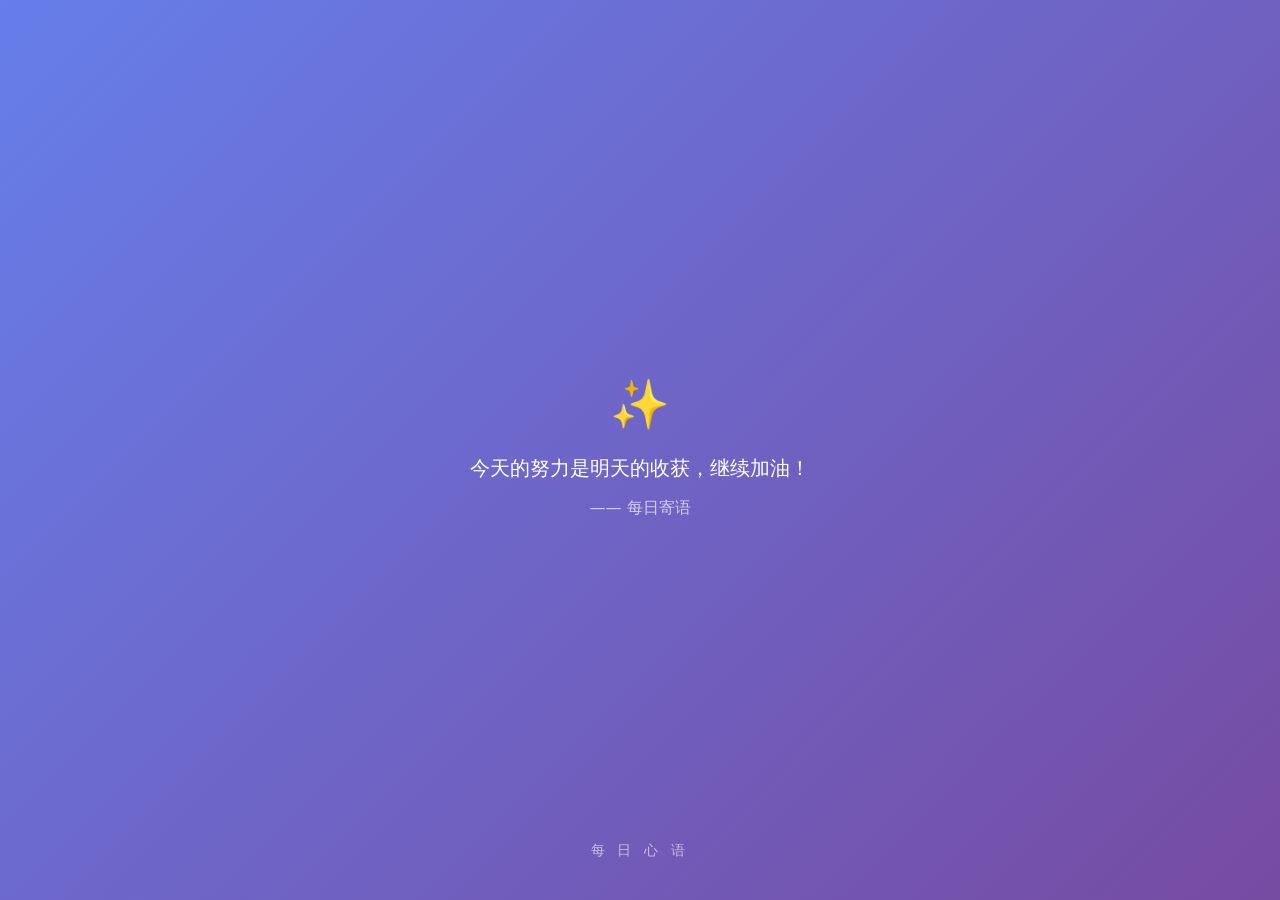
==== commit ec0416a7: "deploy: 更新 index.html" ====
--- a/index.html
+++ b/index.html
@@ -12,8 +12,8 @@
     <meta property="og:url" content="https://cantyouknow.com/" />
     <link rel="canonical" href="https://cantyouknow.com/" />
     <link rel="icon" href="data:image/svg+xml,<svg xmlns='http://www.w3.org/2000/svg' viewBox='0 0 100 100'><text y='.9em' font-size='90'>🌤️</text></svg>" />
-    <script type="module" crossorigin src="./assets/index-CnOFwRrq.js"></script>
-    <link rel="stylesheet" crossorigin href="./assets/index-D5oZeQwf.css">
+    <script type="module" crossorigin src="./assets/index-UMkN5RJl.js"></script>
+    <link rel="stylesheet" crossorigin href="./assets/index-D_OHxAYU.css">
   </head>
   <body>
     <div id="root"></div>
--- a/assets/index-D_OHxAYU.css
+++ b/assets/index-D_OHxAYU.css
@@ -0,0 +1 @@
+*,:before,:after{--tw-border-spacing-x: 0;--tw-border-spacing-y: 0;--tw-translate-x: 0;--tw-translate-y: 0;--tw-rotate: 0;--tw-skew-x: 0;--tw-skew-y: 0;--tw-scale-x: 1;--tw-scale-y: 1;--tw-pan-x: ;--tw-pan-y: ;--tw-pinch-zoom: ;--tw-scroll-snap-strictness: proximity;--tw-gradient-from-position: ;--tw-gradient-via-position: ;--tw-gradient-to-position: ;--tw-ordinal: ;--tw-slashed-zero: ;--tw-numeric-figure: ;--tw-numeric-spacing: ;--tw-numeric-fraction: ;--tw-ring-inset: ;--tw-ring-offset-width: 0px;--tw-ring-offset-color: #fff;--tw-ring-color: rgb(59 130 246 / .5);--tw-ring-offset-shadow: 0 0 #0000;--tw-ring-shadow: 0 0 #0000;--tw-shadow: 0 0 #0000;--tw-shadow-colored: 0 0 #0000;--tw-blur: ;--tw-brightness: ;--tw-contrast: ;--tw-grayscale: ;--tw-hue-rotate: ;--tw-invert: ;--tw-saturate: ;--tw-sepia: ;--tw-drop-shadow: ;--tw-backdrop-blur: ;--tw-backdrop-brightness: ;--tw-backdrop-contrast: ;--tw-backdrop-grayscale: ;--tw-backdrop-hue-rotate: ;--tw-backdrop-invert: ;--tw-backdrop-opacity: ;--tw-backdrop-saturate: ;--tw-backdrop-sepia: ;--tw-contain-size: ;--tw-contain-layout: ;--tw-contain-paint: ;--tw-contain-style: }::backdrop{--tw-border-spacing-x: 0;--tw-border-spacing-y: 0;--tw-translate-x: 0;--tw-translate-y: 0;--tw-rotate: 0;--tw-skew-x: 0;--tw-skew-y: 0;--tw-scale-x: 1;--tw-scale-y: 1;--tw-pan-x: ;--tw-pan-y: ;--tw-pinch-zoom: ;--tw-scroll-snap-strictness: proximity;--tw-gradient-from-position: ;--tw-gradient-via-position: ;--tw-gradient-to-position: ;--tw-ordinal: ;--tw-slashed-zero: ;--tw-numeric-figure: ;--tw-numeric-spacing: ;--tw-numeric-fraction: ;--tw-ring-inset: ;--tw-ring-offset-width: 0px;--tw-ring-offset-color: #fff;--tw-ring-color: rgb(59 130 246 / .5);--tw-ring-offset-shadow: 0 0 #0000;--tw-ring-shadow: 0 0 #0000;--tw-shadow: 0 0 #0000;--tw-shadow-colored: 0 0 #0000;--tw-blur: ;--tw-brightness: ;--tw-contrast: ;--tw-grayscale: ;--tw-hue-rotate: ;--tw-invert: ;--tw-saturate: ;--tw-sepia: ;--tw-drop-shadow: ;--tw-backdrop-blur: ;--tw-backdrop-brightness: ;--tw-backdrop-contrast: ;--tw-backdrop-grayscale: ;--tw-backdrop-hue-rotate: ;--tw-backdrop-invert: ;--tw-backdrop-opacity: ;--tw-backdrop-saturate: ;--tw-backdrop-sepia: ;--tw-contain-size: ;--tw-contain-layout: ;--tw-contain-paint: ;--tw-contain-style: }*,:before,:after{box-sizing:border-box;border-width:0;border-style:solid;border-color:#e5e7eb}:before,:after{--tw-content: ""}html,:host{line-height:1.5;-webkit-text-size-adjust:100%;-moz-tab-size:4;-o-tab-size:4;tab-size:4;font-family:ui-sans-serif,system-ui,sans-serif,"Apple Color Emoji","Segoe UI Emoji",Segoe UI Symbol,"Noto Color Emoji";font-feature-settings:normal;font-variation-settings:normal;-webkit-tap-highlight-color:transparent}body{margin:0;line-height:inherit}hr{height:0;color:inherit;border-top-width:1px}abbr:where([title]){-webkit-text-decoration:underline dotted;text-decoration:underline dotted}h1,h2,h3,h4,h5,h6{font-size:inherit;font-weight:inherit}a{color:inherit;text-decoration:inherit}b,strong{font-weight:bolder}code,kbd,samp,pre{font-family:ui-monospace,SFMono-Regular,Menlo,Monaco,Consolas,Liberation Mono,Courier New,monospace;font-feature-settings:normal;font-variation-settings:normal;font-size:1em}small{font-size:80%}sub,sup{font-size:75%;line-height:0;position:relative;vertical-align:baseline}sub{bottom:-.25em}sup{top:-.5em}table{text-indent:0;border-color:inherit;border-collapse:collapse}button,input,optgroup,select,textarea{font-family:inherit;font-feature-settings:inherit;font-variation-settings:inherit;font-size:100%;font-weight:inherit;line-height:inherit;letter-spacing:inherit;color:inherit;margin:0;padding:0}button,select{text-transform:none}button,input:where([type=button]),input:where([type=reset]),input:where([type=submit]){-webkit-appearance:button;background-color:transparent;background-image:none}:-moz-focusring{outline:auto}:-moz-ui-invalid{box-shadow:none}progress{vertical-align:baseline}::-webkit-inner-spin-button,::-webkit-outer-spin-button{height:auto}[type=search]{-webkit-appearance:textfield;outline-offset:-2px}::-webkit-search-decoration{-webkit-appearance:none}::-webkit-file-upload-button{-webkit-appearance:button;font:inherit}summary{display:list-item}blockquote,dl,dd,h1,h2,h3,h4,h5,h6,hr,figure,p,pre{margin:0}fieldset{margin:0;padding:0}legend{padding:0}ol,ul,menu{list-style:none;margin:0;padding:0}dialog{padding:0}textarea{resize:vertical}input::-moz-placeholder,textarea::-moz-placeholder{opacity:1;color:#9ca3af}input::placeholder,textarea::placeholder{opacity:1;color:#9ca3af}button,[role=button]{cursor:pointer}:disabled{cursor:default}img,svg,video,canvas,audio,iframe,embed,object{display:block;vertical-align:middle}img,video{max-width:100%;height:auto}[hidden]:where(:not([hidden=until-found])){display:none}:root{--background: 0 0% 100%;--foreground: 240 10% 3.9%;--card: 0 0% 100%;--card-foreground: 240 10% 3.9%;--popover: 0 0% 100%;--popover-foreground: 240 10% 3.9%;--primary: 240 5.9% 10%;--primary-foreground: 0 0% 98%;--secondary: 240 4.8% 95.9%;--secondary-foreground: 240 5.9% 10%;--muted: 240 4.8% 95.9%;--muted-foreground: 240 3.8% 46.1%;--accent: 240 4.8% 95.9%;--accent-foreground: 240 5.9% 10%;--destructive: 0 84.2% 60.2%;--destructive-foreground: 0 0% 98%;--border: 240 5.9% 90%;--input: 240 5.9% 90%;--ring: 240 5.9% 10%;--radius: .625rem;--sidebar-background: 0 0% 98%;--sidebar-foreground: 240 5.3% 26.1%;--sidebar-primary: 240 5.9% 10%;--sidebar-primary-foreground: 0 0% 98%;--sidebar-accent: 240 4.8% 95.9%;--sidebar-accent-foreground: 240 5.9% 10%;--sidebar-border: 220 13% 91%;--sidebar-ring: 217.2 91.2% 59.8%}.dark{--background: 240 10% 3.9%;--foreground: 0 0% 98%;--card: 240 10% 3.9%;--card-foreground: 0 0% 98%;--popover: 240 10% 3.9%;--popover-foreground: 0 0% 98%;--primary: 0 0% 98%;--primary-foreground: 240 5.9% 10%;--secondary: 240 3.7% 15.9%;--secondary-foreground: 0 0% 98%;--muted: 240 3.7% 15.9%;--muted-foreground: 240 5% 64.9%;--accent: 240 3.7% 15.9%;--accent-foreground: 0 0% 98%;--destructive: 0 62.8% 30.6%;--destructive-foreground: 0 0% 98%;--border: 240 3.7% 15.9%;--input: 240 3.7% 15.9%;--ring: 240 4.9% 83.9%;--sidebar-background: 240 5.9% 10%;--sidebar-foreground: 240 4.8% 95.9%;--sidebar-primary: 224.3 76.3% 48%;--sidebar-primary-foreground: 0 0% 100%;--sidebar-accent: 240 3.7% 15.9%;--sidebar-accent-foreground: 240 4.8% 95.9%;--sidebar-border: 240 3.7% 15.9%;--sidebar-ring: 217.2 91.2% 59.8%}*{border-color:hsl(var(--border))}body{background-color:hsl(var(--background));color:hsl(var(--foreground))}.sr-only{position:absolute;width:1px;height:1px;padding:0;margin:-1px;overflow:hidden;clip:rect(0,0,0,0);white-space:nowrap;border-width:0}.pointer-events-none{pointer-events:none}.visible{visibility:visible}.invisible{visibility:hidden}.fixed{position:fixed}.absolute{position:absolute}.relative{position:relative}.sticky{position:sticky}.inset-0{inset:0}.inset-x-0{left:0;right:0}.inset-y-0{top:0;bottom:0}.-bottom-12{bottom:-3rem}.-left-12{left:-3rem}.-right-12{right:-3rem}.-top-12{top:-3rem}.bottom-0{bottom:0}.bottom-10{bottom:2.5rem}.left-0{left:0}.left-1\/2{left:50%}.left-2{left:.5rem}.left-\[50\%\]{left:50%}.right-0{right:0}.right-1{right:.25rem}.right-2{right:.5rem}.right-3{right:.75rem}.right-4{right:1rem}.top-0{top:0}.top-1\.5{top:.375rem}.top-1\/2{top:50%}.top-3\.5{top:.875rem}.top-4{top:1rem}.top-\[1px\]{top:1px}.top-\[50\%\]{top:50%}.top-\[60\%\]{top:60%}.top-full{top:100%}.isolate{isolation:isolate}.z-10{z-index:10}.z-20{z-index:20}.z-40{z-index:40}.z-50{z-index:50}.z-\[1\]{z-index:1}.order-first{order:-9999}.order-last{order:9999}.col-start-2{grid-column-start:2}.row-span-2{grid-row:span 2 / span 2}.row-start-1{grid-row-start:1}.\!m-0{margin:0!important}.-mx-1{margin-left:-.25rem;margin-right:-.25rem}.-my-2{margin-top:-.5rem;margin-bottom:-.5rem}.mx-2{margin-left:.5rem;margin-right:.5rem}.mx-3\.5{margin-left:.875rem;margin-right:.875rem}.mx-auto{margin-left:auto;margin-right:auto}.my-0{margin-top:0;margin-bottom:0}.my-0\.5{margin-top:.125rem;margin-bottom:.125rem}.my-1{margin-top:.25rem;margin-bottom:.25rem}.-ml-4{margin-left:-1rem}.-mt-4{margin-top:-1rem}.mb-2{margin-bottom:.5rem}.mb-3{margin-bottom:.75rem}.mb-4{margin-bottom:1rem}.mb-6{margin-bottom:1.5rem}.ml-1{margin-left:.25rem}.ml-2{margin-left:.5rem}.ml-4{margin-left:1rem}.ml-auto{margin-left:auto}.mr-1{margin-right:.25rem}.mt-1{margin-top:.25rem}.mt-1\.5{margin-top:.375rem}.mt-2{margin-top:.5rem}.mt-3{margin-top:.75rem}.mt-4{margin-top:1rem}.mt-5{margin-top:1.25rem}.mt-6{margin-top:1.5rem}.mt-auto{margin-top:auto}.line-clamp-1{overflow:hidden;display:-webkit-box;-webkit-box-orient:vertical;-webkit-line-clamp:1}.line-clamp-2{overflow:hidden;display:-webkit-box;-webkit-box-orient:vertical;-webkit-line-clamp:2}.block{display:block}.inline-block{display:inline-block}.flex{display:flex}.inline-flex{display:inline-flex}.table{display:table}.table-caption{display:table-caption}.table-cell{display:table-cell}.table-row{display:table-row}.grid{display:grid}.hidden{display:none}.aspect-square{aspect-ratio:1 / 1}.aspect-video{aspect-ratio:16 / 9}.size-10{width:2.5rem;height:2.5rem}.size-2{width:.5rem;height:.5rem}.size-2\.5{width:.625rem;height:.625rem}.size-3{width:.75rem;height:.75rem}.size-3\.5{width:.875rem;height:.875rem}.size-4{width:1rem;height:1rem}.size-6{width:1.5rem;height:1.5rem}.size-7{width:1.75rem;height:1.75rem}.size-8{width:2rem;height:2rem}.size-9{width:2.25rem;height:2.25rem}.size-auto{width:auto;height:auto}.size-full{width:100%;height:100%}.h-1\.5{height:.375rem}.h-10{height:2.5rem}.h-12{height:3rem}.h-14{height:3.5rem}.h-2{height:.5rem}.h-2\.5{height:.625rem}.h-4{height:1rem}.h-5{height:1.25rem}.h-6{height:1.5rem}.h-7{height:1.75rem}.h-8{height:2rem}.h-9{height:2.25rem}.h-\[1\.15rem\]{height:1.15rem}.h-\[calc\(100\%-1px\)\]{height:calc(100% - 1px)}.h-\[var\(--radix-navigation-menu-viewport-height\)\]{height:var(--radix-navigation-menu-viewport-height)}.h-\[var\(--radix-select-trigger-height\)\]{height:var(--radix-select-trigger-height)}.h-auto{height:auto}.h-full{height:100%}.h-px{height:1px}.h-svh{height:100svh}.max-h-\[300px\]{max-height:300px}.min-h-0{min-height:0px}.min-h-16{min-height:4rem}.min-h-4{min-height:1rem}.min-h-dvh{min-height:100dvh}.min-h-svh{min-height:100svh}.w-0{width:0px}.w-1{width:.25rem}.w-1\/2{width:50%}.w-1\/3{width:33.333333%}.w-2{width:.5rem}.w-2\.5{width:.625rem}.w-2\/3{width:66.666667%}.w-3{width:.75rem}.w-3\/4{width:75%}.w-4{width:1rem}.w-5{width:1.25rem}.w-6{width:1.5rem}.w-64{width:16rem}.w-7{width:1.75rem}.w-72{width:18rem}.w-8{width:2rem}.w-9{width:2.25rem}.w-\[100px\]{width:100px}.w-auto{width:auto}.w-fit{width:-moz-fit-content;width:fit-content}.w-full{width:100%}.w-max{width:-moz-max-content;width:max-content}.w-px{width:1px}.min-w-0{min-width:0px}.min-w-10{min-width:2.5rem}.min-w-5{min-width:1.25rem}.min-w-8{min-width:2rem}.min-w-9{min-width:2.25rem}.min-w-\[12rem\]{min-width:12rem}.min-w-\[640px\]{min-width:640px}.min-w-\[8rem\]{min-width:8rem}.min-w-\[var\(--radix-select-trigger-width\)\]{min-width:var(--radix-select-trigger-width)}.max-w-2xl{max-width:42rem}.max-w-5xl{max-width:64rem}.max-w-\[calc\(100\%-2rem\)\]{max-width:calc(100% - 2rem)}.max-w-max{max-width:-moz-max-content;max-width:max-content}.max-w-md{max-width:28rem}.max-w-sm{max-width:24rem}.max-w-xl{max-width:36rem}.flex-1{flex:1 1 0%}.shrink-0{flex-shrink:0}.grow{flex-grow:1}.grow-0{flex-grow:0}.basis-full{flex-basis:100%}.caption-bottom{caption-side:bottom}.border-collapse{border-collapse:collapse}.-translate-x-1\/2{--tw-translate-x: -50%;transform:translate(var(--tw-translate-x),var(--tw-translate-y)) rotate(var(--tw-rotate)) skew(var(--tw-skew-x)) skewY(var(--tw-skew-y)) scaleX(var(--tw-scale-x)) scaleY(var(--tw-scale-y))}.-translate-x-px{--tw-translate-x: -1px;transform:translate(var(--tw-translate-x),var(--tw-translate-y)) rotate(var(--tw-rotate)) skew(var(--tw-skew-x)) skewY(var(--tw-skew-y)) scaleX(var(--tw-scale-x)) scaleY(var(--tw-scale-y))}.-translate-y-1\/2{--tw-translate-y: -50%;transform:translate(var(--tw-translate-x),var(--tw-translate-y)) rotate(var(--tw-rotate)) skew(var(--tw-skew-x)) skewY(var(--tw-skew-y)) scaleX(var(--tw-scale-x)) scaleY(var(--tw-scale-y))}.translate-x-\[-50\%\]{--tw-translate-x: -50%;transform:translate(var(--tw-translate-x),var(--tw-translate-y)) rotate(var(--tw-rotate)) skew(var(--tw-skew-x)) skewY(var(--tw-skew-y)) scaleX(var(--tw-scale-x)) scaleY(var(--tw-scale-y))}.translate-x-px{--tw-translate-x: 1px;transform:translate(var(--tw-translate-x),var(--tw-translate-y)) rotate(var(--tw-rotate)) skew(var(--tw-skew-x)) skewY(var(--tw-skew-y)) scaleX(var(--tw-scale-x)) scaleY(var(--tw-scale-y))}.translate-y-0\.5{--tw-translate-y: .125rem;transform:translate(var(--tw-translate-x),var(--tw-translate-y)) rotate(var(--tw-rotate)) skew(var(--tw-skew-x)) skewY(var(--tw-skew-y)) scaleX(var(--tw-scale-x)) scaleY(var(--tw-scale-y))}.translate-y-\[-50\%\]{--tw-translate-y: -50%;transform:translate(var(--tw-translate-x),var(--tw-translate-y)) rotate(var(--tw-rotate)) skew(var(--tw-skew-x)) skewY(var(--tw-skew-y)) scaleX(var(--tw-scale-x)) scaleY(var(--tw-scale-y))}.translate-y-\[calc\(-50\%_-_2px\)\]{--tw-translate-y: calc(-50% - 2px) ;transform:translate(var(--tw-translate-x),var(--tw-translate-y)) rotate(var(--tw-rotate)) skew(var(--tw-skew-x)) skewY(var(--tw-skew-y)) scaleX(var(--tw-scale-x)) scaleY(var(--tw-scale-y))}.rotate-45{--tw-rotate: 45deg;transform:translate(var(--tw-translate-x),var(--tw-translate-y)) rotate(var(--tw-rotate)) skew(var(--tw-skew-x)) skewY(var(--tw-skew-y)) scaleX(var(--tw-scale-x)) scaleY(var(--tw-scale-y))}.rotate-90{--tw-rotate: 90deg;transform:translate(var(--tw-translate-x),var(--tw-translate-y)) rotate(var(--tw-rotate)) skew(var(--tw-skew-x)) skewY(var(--tw-skew-y)) scaleX(var(--tw-scale-x)) scaleY(var(--tw-scale-y))}.transform{transform:translate(var(--tw-translate-x),var(--tw-translate-y)) rotate(var(--tw-rotate)) skew(var(--tw-skew-x)) skewY(var(--tw-skew-y)) scaleX(var(--tw-scale-x)) scaleY(var(--tw-scale-y))}@keyframes caret-blink{0%,70%,to{opacity:1}20%,50%{opacity:0}}.animate-caret-blink{animation:caret-blink 1.25s ease-out infinite}@keyframes pulse{50%{opacity:.5}}.animate-pulse{animation:pulse 2s cubic-bezier(.4,0,.6,1) infinite}@keyframes spin{to{transform:rotate(360deg)}}.animate-spin{animation:spin 1s linear infinite}.cursor-default{cursor:default}.cursor-pointer{cursor:pointer}.cursor-text{cursor:text}.touch-none{touch-action:none}.select-none{-webkit-user-select:none;-moz-user-select:none;user-select:none}.resize-none{resize:none}.scroll-my-1{scroll-margin-top:.25rem;scroll-margin-bottom:.25rem}.scroll-py-1{scroll-padding-top:.25rem;scroll-padding-bottom:.25rem}.list-disc{list-style-type:disc}.list-none{list-style-type:none}.auto-rows-min{grid-auto-rows:min-content}.grid-cols-2{grid-template-columns:repeat(2,minmax(0,1fr))}.grid-cols-3{grid-template-columns:repeat(3,minmax(0,1fr))}.grid-cols-4{grid-template-columns:repeat(4,minmax(0,1fr))}.grid-cols-\[0_1fr\]{grid-template-columns:0 1fr}.grid-rows-\[auto_auto\]{grid-template-rows:auto auto}.flex-row{flex-direction:row}.flex-col{flex-direction:column}.flex-col-reverse{flex-direction:column-reverse}.flex-wrap{flex-wrap:wrap}.place-content-center{place-content:center}.items-start{align-items:flex-start}.items-end{align-items:flex-end}.items-center{align-items:center}.items-stretch{align-items:stretch}.justify-start{justify-content:flex-start}.justify-center{justify-content:center}.justify-between{justify-content:space-between}.justify-items-start{justify-items:start}.gap-0\.5{gap:.125rem}.gap-1{gap:.25rem}.gap-1\.5{gap:.375rem}.gap-2{gap:.5rem}.gap-2\.5{gap:.625rem}.gap-3{gap:.75rem}.gap-4{gap:1rem}.gap-6{gap:1.5rem}.gap-7{gap:1.75rem}.gap-\[--spacing\(var\(--gap\)\)\]{gap:var(--spacing(var(--gap)))}.gap-y-0\.5{row-gap:.125rem}.space-y-1>:not([hidden])~:not([hidden]){--tw-space-y-reverse: 0;margin-top:calc(.25rem * calc(1 - var(--tw-space-y-reverse)));margin-bottom:calc(.25rem * var(--tw-space-y-reverse))}.space-y-1\.5>:not([hidden])~:not([hidden]){--tw-space-y-reverse: 0;margin-top:calc(.375rem * calc(1 - var(--tw-space-y-reverse)));margin-bottom:calc(.375rem * var(--tw-space-y-reverse))}.space-y-2>:not([hidden])~:not([hidden]){--tw-space-y-reverse: 0;margin-top:calc(.5rem * calc(1 - var(--tw-space-y-reverse)));margin-bottom:calc(.5rem * var(--tw-space-y-reverse))}.space-y-3>:not([hidden])~:not([hidden]){--tw-space-y-reverse: 0;margin-top:calc(.75rem * calc(1 - var(--tw-space-y-reverse)));margin-bottom:calc(.75rem * var(--tw-space-y-reverse))}.space-y-4>:not([hidden])~:not([hidden]){--tw-space-y-reverse: 0;margin-top:calc(1rem * calc(1 - var(--tw-space-y-reverse)));margin-bottom:calc(1rem * var(--tw-space-y-reverse))}.space-y-5>:not([hidden])~:not([hidden]){--tw-space-y-reverse: 0;margin-top:calc(1.25rem * calc(1 - var(--tw-space-y-reverse)));margin-bottom:calc(1.25rem * var(--tw-space-y-reverse))}.space-y-6>:not([hidden])~:not([hidden]){--tw-space-y-reverse: 0;margin-top:calc(1.5rem * calc(1 - var(--tw-space-y-reverse)));margin-bottom:calc(1.5rem * var(--tw-space-y-reverse))}.space-y-8>:not([hidden])~:not([hidden]){--tw-space-y-reverse: 0;margin-top:calc(2rem * calc(1 - var(--tw-space-y-reverse)));margin-bottom:calc(2rem * var(--tw-space-y-reverse))}.self-start{align-self:flex-start}.self-stretch{align-self:stretch}.justify-self-end{justify-self:end}.overflow-auto{overflow:auto}.overflow-hidden{overflow:hidden}.overflow-x-auto{overflow-x:auto}.overflow-y-auto{overflow-y:auto}.overflow-x-hidden{overflow-x:hidden}.whitespace-nowrap{white-space:nowrap}.text-balance{text-wrap:balance}.break-words{overflow-wrap:break-word}.rounded-2xl{border-radius:1rem}.rounded-\[2px\]{border-radius:2px}.rounded-\[4px\]{border-radius:4px}.rounded-\[calc\(var\(--radius\)-5px\)\]{border-radius:calc(var(--radius) - 5px)}.rounded-\[inherit\]{border-radius:inherit}.rounded-full{border-radius:9999px}.rounded-lg{border-radius:var(--radius)}.rounded-md{border-radius:calc(var(--radius) - 2px)}.rounded-none{border-radius:0}.rounded-sm{border-radius:calc(var(--radius) - 4px)}.rounded-xl{border-radius:calc(var(--radius) + 4px)}.rounded-xs{border-radius:calc(var(--radius) - 6px)}.rounded-l-md{border-top-left-radius:calc(var(--radius) - 2px);border-bottom-left-radius:calc(var(--radius) - 2px)}.rounded-r-md{border-top-right-radius:calc(var(--radius) - 2px);border-bottom-right-radius:calc(var(--radius) - 2px)}.rounded-tl-sm{border-top-left-radius:calc(var(--radius) - 4px)}.border{border-width:1px}.border-0{border-width:0px}.border-\[1\.5px\]{border-width:1.5px}.border-y{border-top-width:1px;border-bottom-width:1px}.border-b{border-bottom-width:1px}.border-l{border-left-width:1px}.border-l-2{border-left-width:2px}.border-l-4{border-left-width:4px}.border-r{border-right-width:1px}.border-t{border-top-width:1px}.border-dashed{border-style:dashed}.border-amber-200{--tw-border-opacity: 1;border-color:rgb(253 230 138 / var(--tw-border-opacity, 1))}.border-amber-300{--tw-border-opacity: 1;border-color:rgb(252 211 77 / var(--tw-border-opacity, 1))}.border-border{border-color:hsl(var(--border))}.border-border\/50{border-color:hsl(var(--border) / .5)}.border-emerald-200{--tw-border-opacity: 1;border-color:rgb(167 243 208 / var(--tw-border-opacity, 1))}.border-input{border-color:hsl(var(--input))}.border-primary{border-color:hsl(var(--primary))}.border-rose-500{--tw-border-opacity: 1;border-color:rgb(244 63 94 / var(--tw-border-opacity, 1))}.border-sidebar-border{border-color:hsl(var(--sidebar-border))}.border-sky-200{--tw-border-opacity: 1;border-color:rgb(186 230 253 / var(--tw-border-opacity, 1))}.border-transparent{border-color:transparent}.border-l-transparent{border-left-color:transparent}.border-t-transparent{border-top-color:transparent}.bg-accent{background-color:hsl(var(--accent))}.bg-amber-100{--tw-bg-opacity: 1;background-color:rgb(254 243 199 / var(--tw-bg-opacity, 1))}.bg-amber-50{--tw-bg-opacity: 1;background-color:rgb(255 251 235 / var(--tw-bg-opacity, 1))}.bg-amber-500{--tw-bg-opacity: 1;background-color:rgb(245 158 11 / var(--tw-bg-opacity, 1))}.bg-background{background-color:hsl(var(--background))}.bg-background\/80{background-color:hsl(var(--background) / .8)}.bg-black\/50{background-color:#00000080}.bg-border{background-color:hsl(var(--border))}.bg-card{background-color:hsl(var(--card))}.bg-destructive{--tw-bg-opacity: 1;background-color:hsl(var(--destructive) / var(--tw-bg-opacity, 1))}.bg-emerald-100{--tw-bg-opacity: 1;background-color:rgb(209 250 229 / var(--tw-bg-opacity, 1))}.bg-emerald-50{--tw-bg-opacity: 1;background-color:rgb(236 253 245 / var(--tw-bg-opacity, 1))}.bg-emerald-600{--tw-bg-opacity: 1;background-color:rgb(5 150 105 / var(--tw-bg-opacity, 1))}.bg-foreground{background-color:hsl(var(--foreground))}.bg-input{background-color:hsl(var(--input))}.bg-muted{background-color:hsl(var(--muted))}.bg-muted\/50{background-color:hsl(var(--muted) / .5)}.bg-orange-500{--tw-bg-opacity: 1;background-color:rgb(249 115 22 / var(--tw-bg-opacity, 1))}.bg-popover{background-color:hsl(var(--popover))}.bg-primary{background-color:hsl(var(--primary))}.bg-primary\/10{background-color:hsl(var(--primary) / .1)}.bg-primary\/20{background-color:hsl(var(--primary) / .2)}.bg-red-600{--tw-bg-opacity: 1;background-color:rgb(220 38 38 / var(--tw-bg-opacity, 1))}.bg-secondary{background-color:hsl(var(--secondary))}.bg-sidebar{background-color:hsl(var(--sidebar-background))}.bg-sidebar-border{background-color:hsl(var(--sidebar-border))}.bg-sky-50{--tw-bg-opacity: 1;background-color:rgb(240 249 255 / var(--tw-bg-opacity, 1))}.bg-sky-500{--tw-bg-opacity: 1;background-color:rgb(14 165 233 / var(--tw-bg-opacity, 1))}.bg-transparent{background-color:transparent}.bg-white{--tw-bg-opacity: 1;background-color:rgb(255 255 255 / var(--tw-bg-opacity, 1))}.bg-white\/15{background-color:#ffffff26}.bg-gradient-to-br{background-image:linear-gradient(to bottom right,var(--tw-gradient-stops))}.from-amber-400{--tw-gradient-from: #fbbf24 var(--tw-gradient-from-position);--tw-gradient-to: rgb(251 191 36 / 0) var(--tw-gradient-to-position);--tw-gradient-stops: var(--tw-gradient-from), var(--tw-gradient-to)}.from-indigo-100{--tw-gradient-from: #e0e7ff var(--tw-gradient-from-position);--tw-gradient-to: rgb(224 231 255 / 0) var(--tw-gradient-to-position);--tw-gradient-stops: var(--tw-gradient-from), var(--tw-gradient-to)}.from-orange-50{--tw-gradient-from: #fff7ed var(--tw-gradient-from-position);--tw-gradient-to: rgb(255 247 237 / 0) var(--tw-gradient-to-position);--tw-gradient-stops: var(--tw-gradient-from), var(--tw-gradient-to)}.from-rose-400{--tw-gradient-from: #fb7185 var(--tw-gradient-from-position);--tw-gradient-to: rgb(251 113 133 / 0) var(--tw-gradient-to-position);--tw-gradient-stops: var(--tw-gradient-from), var(--tw-gradient-to)}.from-rose-500{--tw-gradient-from: #f43f5e var(--tw-gradient-from-position);--tw-gradient-to: rgb(244 63 94 / 0) var(--tw-gradient-to-position);--tw-gradient-stops: var(--tw-gradient-from), var(--tw-gradient-to)}.from-sky-50{--tw-gradient-from: #f0f9ff var(--tw-gradient-from-position);--tw-gradient-to: rgb(240 249 255 / 0) var(--tw-gradient-to-position);--tw-gradient-stops: var(--tw-gradient-from), var(--tw-gradient-to)}.via-orange-400{--tw-gradient-to: rgb(251 146 60 / 0) var(--tw-gradient-to-position);--tw-gradient-stops: var(--tw-gradient-from), #fb923c var(--tw-gradient-via-position), var(--tw-gradient-to)}.via-pink-500{--tw-gradient-to: rgb(236 72 153 / 0) var(--tw-gradient-to-position);--tw-gradient-stops: var(--tw-gradient-from), #ec4899 var(--tw-gradient-via-position), var(--tw-gradient-to)}.via-purple-50{--tw-gradient-to: rgb(250 245 255 / 0) var(--tw-gradient-to-position);--tw-gradient-stops: var(--tw-gradient-from), #faf5ff var(--tw-gradient-via-position), var(--tw-gradient-to)}.to-amber-100{--tw-gradient-to: #fef3c7 var(--tw-gradient-to-position)}.to-blue-100{--tw-gradient-to: #dbeafe var(--tw-gradient-to-position)}.to-pink-50{--tw-gradient-to: #fdf2f8 var(--tw-gradient-to-position)}.to-pink-500{--tw-gradient-to: #ec4899 var(--tw-gradient-to-position)}.to-purple-500{--tw-gradient-to: #a855f7 var(--tw-gradient-to-position)}.to-rose-400{--tw-gradient-to: #fb7185 var(--tw-gradient-to-position)}.bg-clip-text{-webkit-background-clip:text;background-clip:text}.fill-current{fill:currentColor}.fill-foreground{fill:hsl(var(--foreground))}.fill-primary{fill:hsl(var(--primary))}.p-0{padding:0}.p-1{padding:.25rem}.p-2{padding:.5rem}.p-3{padding:.75rem}.p-4{padding:1rem}.p-6{padding:1.5rem}.p-8{padding:2rem}.p-\[3px\]{padding:3px}.p-px{padding:1px}.px-1{padding-left:.25rem;padding-right:.25rem}.px-1\.5{padding-left:.375rem;padding-right:.375rem}.px-2{padding-left:.5rem;padding-right:.5rem}.px-2\.5{padding-left:.625rem;padding-right:.625rem}.px-3{padding-left:.75rem;padding-right:.75rem}.px-4{padding-left:1rem;padding-right:1rem}.px-6{padding-left:1.5rem;padding-right:1.5rem}.px-8{padding-left:2rem;padding-right:2rem}.py-0\.5{padding-top:.125rem;padding-bottom:.125rem}.py-1{padding-top:.25rem;padding-bottom:.25rem}.py-1\.5{padding-top:.375rem;padding-bottom:.375rem}.py-2{padding-top:.5rem;padding-bottom:.5rem}.py-20{padding-top:5rem;padding-bottom:5rem}.py-3{padding-top:.75rem;padding-bottom:.75rem}.py-4{padding-top:1rem;padding-bottom:1rem}.py-6{padding-top:1.5rem;padding-bottom:1.5rem}.py-8{padding-top:2rem;padding-bottom:2rem}.pb-10{padding-bottom:2.5rem}.pb-3{padding-bottom:.75rem}.pb-4{padding-bottom:1rem}.pb-8{padding-bottom:2rem}.pl-2{padding-left:.5rem}.pl-3{padding-left:.75rem}.pl-4{padding-left:1rem}.pl-5{padding-left:1.25rem}.pl-6{padding-left:1.5rem}.pl-8{padding-left:2rem}.pr-1{padding-right:.25rem}.pr-2{padding-right:.5rem}.pr-2\.5{padding-right:.625rem}.pr-3{padding-right:.75rem}.pr-8{padding-right:2rem}.pt-0{padding-top:0}.pt-1{padding-top:.25rem}.pt-2{padding-top:.5rem}.pt-3{padding-top:.75rem}.pt-4{padding-top:1rem}.pt-6{padding-top:1.5rem}.text-left{text-align:left}.text-center{text-align:center}.text-right{text-align:right}.-indent-8{text-indent:-2rem}.align-top{vertical-align:top}.align-middle{vertical-align:middle}.font-mono{font-family:ui-monospace,SFMono-Regular,Menlo,Monaco,Consolas,Liberation Mono,Courier New,monospace}.font-sans{font-family:ui-sans-serif,system-ui,sans-serif,"Apple Color Emoji","Segoe UI Emoji",Segoe UI Symbol,"Noto Color Emoji"}.text-2xl{font-size:1.5rem;line-height:2rem}.text-3xl{font-size:1.875rem;line-height:2.25rem}.text-5xl{font-size:3rem;line-height:1}.text-\[0\.8rem\]{font-size:.8rem}.text-\[11px\]{font-size:11px}.text-base{font-size:1rem;line-height:1.5rem}.text-lg{font-size:1.125rem;line-height:1.75rem}.text-sm{font-size:.875rem;line-height:1.25rem}.text-sm\/relaxed{font-size:.875rem;line-height:1.625}.text-xl{font-size:1.25rem;line-height:1.75rem}.text-xs{font-size:.75rem;line-height:1rem}.font-bold{font-weight:700}.font-medium{font-weight:500}.font-normal{font-weight:400}.font-semibold{font-weight:600}.tabular-nums{--tw-numeric-spacing: tabular-nums;font-variant-numeric:var(--tw-ordinal) var(--tw-slashed-zero) var(--tw-numeric-figure) var(--tw-numeric-spacing) var(--tw-numeric-fraction)}.leading-none{line-height:1}.leading-normal{line-height:1.5}.leading-relaxed{line-height:1.625}.leading-snug{line-height:1.375}.tracking-\[0\.3em\]{letter-spacing:.3em}.tracking-tight{letter-spacing:-.025em}.tracking-wide{letter-spacing:.025em}.tracking-widest{letter-spacing:.1em}.text-\[var\(--cinnabar\)\]{color:var(--cinnabar)}.text-\[var\(--cinnabar-deep\)\]{color:var(--cinnabar-deep)}.text-\[var\(--ink-soft\)\]{color:var(--ink-soft)}.text-accent-foreground{color:hsl(var(--accent-foreground))}.text-amber-700{--tw-text-opacity: 1;color:rgb(180 83 9 / var(--tw-text-opacity, 1))}.text-background{color:hsl(var(--background))}.text-blue-800{--tw-text-opacity: 1;color:rgb(30 64 175 / var(--tw-text-opacity, 1))}.text-card-foreground{color:hsl(var(--card-foreground))}.text-current{color:currentColor}.text-destructive{--tw-text-opacity: 1;color:hsl(var(--destructive) / var(--tw-text-opacity, 1))}.text-emerald-700{--tw-text-opacity: 1;color:rgb(4 120 87 / var(--tw-text-opacity, 1))}.text-foreground{color:hsl(var(--foreground))}.text-foreground\/70{color:hsl(var(--foreground) / .7)}.text-foreground\/80{color:hsl(var(--foreground) / .8)}.text-green-600{--tw-text-opacity: 1;color:rgb(22 163 74 / var(--tw-text-opacity, 1))}.text-muted-foreground{color:hsl(var(--muted-foreground))}.text-popover-foreground{color:hsl(var(--popover-foreground))}.text-primary{color:hsl(var(--primary))}.text-primary-foreground{color:hsl(var(--primary-foreground))}.text-red-600{--tw-text-opacity: 1;color:rgb(220 38 38 / var(--tw-text-opacity, 1))}.text-rose-500{--tw-text-opacity: 1;color:rgb(244 63 94 / var(--tw-text-opacity, 1))}.text-secondary-foreground{color:hsl(var(--secondary-foreground))}.text-sidebar-foreground{color:hsl(var(--sidebar-foreground))}.text-sidebar-foreground\/70{color:hsl(var(--sidebar-foreground) / .7)}.text-transparent{color:transparent}.text-white{--tw-text-opacity: 1;color:rgb(255 255 255 / var(--tw-text-opacity, 1))}.text-white\/60{color:#fff9}.text-white\/70{color:#ffffffb3}.text-white\/75{color:#ffffffbf}.text-white\/80{color:#fffc}.text-white\/85{color:#ffffffd9}.text-white\/90{color:#ffffffe6}.underline{text-decoration-line:underline}.underline-offset-4{text-underline-offset:4px}.opacity-0{opacity:0}.opacity-100{opacity:1}.opacity-50{opacity:.5}.opacity-70{opacity:.7}.shadow{--tw-shadow: 0 1px 3px 0 rgb(0 0 0 / .1), 0 1px 2px -1px rgb(0 0 0 / .1);--tw-shadow-colored: 0 1px 3px 0 var(--tw-shadow-color), 0 1px 2px -1px var(--tw-shadow-color);box-shadow:var(--tw-ring-offset-shadow, 0 0 #0000),var(--tw-ring-shadow, 0 0 #0000),var(--tw-shadow)}.shadow-\[0_0_0_1px_hsl\(var\(--sidebar-border\)\)\]{--tw-shadow: 0 0 0 1px hsl(var(--sidebar-border));--tw-shadow-colored: 0 0 0 1px var(--tw-shadow-color);box-shadow:var(--tw-ring-offset-shadow, 0 0 #0000),var(--tw-ring-shadow, 0 0 #0000),var(--tw-shadow)}.shadow-lg{--tw-shadow: 0 10px 15px -3px rgb(0 0 0 / .1), 0 4px 6px -4px rgb(0 0 0 / .1);--tw-shadow-colored: 0 10px 15px -3px var(--tw-shadow-color), 0 4px 6px -4px var(--tw-shadow-color);box-shadow:var(--tw-ring-offset-shadow, 0 0 #0000),var(--tw-ring-shadow, 0 0 #0000),var(--tw-shadow)}.shadow-md{--tw-shadow: 0 4px 6px -1px rgb(0 0 0 / .1), 0 2px 4px -2px rgb(0 0 0 / .1);--tw-shadow-colored: 0 4px 6px -1px var(--tw-shadow-color), 0 2px 4px -2px var(--tw-shadow-color);box-shadow:var(--tw-ring-offset-shadow, 0 0 #0000),var(--tw-ring-shadow, 0 0 #0000),var(--tw-shadow)}.shadow-none{--tw-shadow: 0 0 #0000;--tw-shadow-colored: 0 0 #0000;box-shadow:var(--tw-ring-offset-shadow, 0 0 #0000),var(--tw-ring-shadow, 0 0 #0000),var(--tw-shadow)}.shadow-sm{--tw-shadow: 0 1px 2px 0 rgb(0 0 0 / .05);--tw-shadow-colored: 0 1px 2px 0 var(--tw-shadow-color);box-shadow:var(--tw-ring-offset-shadow, 0 0 #0000),var(--tw-ring-shadow, 0 0 #0000),var(--tw-shadow)}.shadow-xl{--tw-shadow: 0 20px 25px -5px rgb(0 0 0 / .1), 0 8px 10px -6px rgb(0 0 0 / .1);--tw-shadow-colored: 0 20px 25px -5px var(--tw-shadow-color), 0 8px 10px -6px var(--tw-shadow-color);box-shadow:var(--tw-ring-offset-shadow, 0 0 #0000),var(--tw-ring-shadow, 0 0 #0000),var(--tw-shadow)}.shadow-xs{--tw-shadow: 0 1px 2px 0 rgb(0 0 0 / .05);--tw-shadow-colored: 0 1px 2px 0 var(--tw-shadow-color);box-shadow:var(--tw-ring-offset-shadow, 0 0 #0000),var(--tw-ring-shadow, 0 0 #0000),var(--tw-shadow)}.outline-none{outline:2px solid transparent;outline-offset:2px}.outline{outline-style:solid}.ring-0{--tw-ring-offset-shadow: var(--tw-ring-inset) 0 0 0 var(--tw-ring-offset-width) var(--tw-ring-offset-color);--tw-ring-shadow: var(--tw-ring-inset) 0 0 0 calc(0px + var(--tw-ring-offset-width)) var(--tw-ring-color);box-shadow:var(--tw-ring-offset-shadow),var(--tw-ring-shadow),var(--tw-shadow, 0 0 #0000)}.ring-ring\/50{--tw-ring-color: hsl(var(--ring) / .5)}.ring-sidebar-ring{--tw-ring-color: hsl(var(--sidebar-ring))}.ring-offset-background{--tw-ring-offset-color: hsl(var(--background))}.filter{filter:var(--tw-blur) var(--tw-brightness) var(--tw-contrast) var(--tw-grayscale) var(--tw-hue-rotate) var(--tw-invert) var(--tw-saturate) var(--tw-sepia) var(--tw-drop-shadow)}.backdrop-blur{--tw-backdrop-blur: blur(8px);-webkit-backdrop-filter:var(--tw-backdrop-blur) var(--tw-backdrop-brightness) var(--tw-backdrop-contrast) var(--tw-backdrop-grayscale) var(--tw-backdrop-hue-rotate) var(--tw-backdrop-invert) var(--tw-backdrop-opacity) var(--tw-backdrop-saturate) var(--tw-backdrop-sepia);backdrop-filter:var(--tw-backdrop-blur) var(--tw-backdrop-brightness) var(--tw-backdrop-contrast) var(--tw-backdrop-grayscale) var(--tw-backdrop-hue-rotate) var(--tw-backdrop-invert) var(--tw-backdrop-opacity) var(--tw-backdrop-saturate) var(--tw-backdrop-sepia)}.transition{transition-property:color,background-color,border-color,text-decoration-color,fill,stroke,opacity,box-shadow,transform,filter,backdrop-filter;transition-timing-function:cubic-bezier(.4,0,.2,1);transition-duration:.15s}.transition-\[color\,box-shadow\]{transition-property:color,box-shadow;transition-timing-function:cubic-bezier(.4,0,.2,1);transition-duration:.15s}.transition-\[left\,right\,width\]{transition-property:left,right,width;transition-timing-function:cubic-bezier(.4,0,.2,1);transition-duration:.15s}.transition-\[margin\,opacity\]{transition-property:margin,opacity;transition-timing-function:cubic-bezier(.4,0,.2,1);transition-duration:.15s}.transition-\[width\,height\,padding\]{transition-property:width,height,padding;transition-timing-function:cubic-bezier(.4,0,.2,1);transition-duration:.15s}.transition-\[width\]{transition-property:width;transition-timing-function:cubic-bezier(.4,0,.2,1);transition-duration:.15s}.transition-all{transition-property:all;transition-timing-function:cubic-bezier(.4,0,.2,1);transition-duration:.15s}.transition-colors{transition-property:color,background-color,border-color,text-decoration-color,fill,stroke;transition-timing-function:cubic-bezier(.4,0,.2,1);transition-duration:.15s}.transition-none{transition-property:none}.transition-opacity{transition-property:opacity;transition-timing-function:cubic-bezier(.4,0,.2,1);transition-duration:.15s}.transition-shadow{transition-property:box-shadow;transition-timing-function:cubic-bezier(.4,0,.2,1);transition-duration:.15s}.transition-transform{transition-property:transform;transition-timing-function:cubic-bezier(.4,0,.2,1);transition-duration:.15s}.duration-100{transition-duration:.1s}.duration-1000{transition-duration:1s}.duration-200{transition-duration:.2s}.duration-300{transition-duration:.3s}.duration-500{transition-duration:.5s}.ease-in-out{transition-timing-function:cubic-bezier(.4,0,.2,1)}.ease-linear{transition-timing-function:linear}@keyframes enter{0%{opacity:var(--tw-enter-opacity, 1);transform:translate3d(var(--tw-enter-translate-x, 0),var(--tw-enter-translate-y, 0),0) scale3d(var(--tw-enter-scale, 1),var(--tw-enter-scale, 1),var(--tw-enter-scale, 1)) rotate(var(--tw-enter-rotate, 0))}}@keyframes exit{to{opacity:var(--tw-exit-opacity, 1);transform:translate3d(var(--tw-exit-translate-x, 0),var(--tw-exit-translate-y, 0),0) scale3d(var(--tw-exit-scale, 1),var(--tw-exit-scale, 1),var(--tw-exit-scale, 1)) rotate(var(--tw-exit-rotate, 0))}}.animate-in{animation-name:enter;animation-duration:.15s;--tw-enter-opacity: initial;--tw-enter-scale: initial;--tw-enter-rotate: initial;--tw-enter-translate-x: initial;--tw-enter-translate-y: initial}.fade-in-0{--tw-enter-opacity: 0}.zoom-in-95{--tw-enter-scale: .95}.duration-100{animation-duration:.1s}.duration-1000{animation-duration:1s}.duration-200{animation-duration:.2s}.duration-300{animation-duration:.3s}.duration-500{animation-duration:.5s}.ease-in-out{animation-timing-function:cubic-bezier(.4,0,.2,1)}.ease-linear{animation-timing-function:linear}.\[--cell-size\:--spacing\(8\)\]{--cell-size: var(--spacing(8))}.selection\:bg-primary *::-moz-selection{background-color:hsl(var(--primary))}.selection\:bg-primary *::selection{background-color:hsl(var(--primary))}.selection\:text-primary-foreground *::-moz-selection{color:hsl(var(--primary-foreground))}.selection\:text-primary-foreground *::selection{color:hsl(var(--primary-foreground))}.selection\:bg-primary::-moz-selection{background-color:hsl(var(--primary))}.selection\:bg-primary::selection{background-color:hsl(var(--primary))}.selection\:text-primary-foreground::-moz-selection{color:hsl(var(--primary-foreground))}.selection\:text-primary-foreground::selection{color:hsl(var(--primary-foreground))}.file\:inline-flex::file-selector-button{display:inline-flex}.file\:h-7::file-selector-button{height:1.75rem}.file\:border-0::file-selector-button{border-width:0px}.file\:bg-transparent::file-selector-button{background-color:transparent}.file\:text-sm::file-selector-button{font-size:.875rem;line-height:1.25rem}.file\:font-medium::file-selector-button{font-weight:500}.file\:text-foreground::file-selector-button{color:hsl(var(--foreground))}.placeholder\:text-muted-foreground::-moz-placeholder{color:hsl(var(--muted-foreground))}.placeholder\:text-muted-foreground::placeholder{color:hsl(var(--muted-foreground))}.after\:absolute:after{content:var(--tw-content);position:absolute}.after\:-inset-2:after{content:var(--tw-content);inset:-.5rem}.after\:inset-y-0:after{content:var(--tw-content);top:0;bottom:0}.after\:left-1\/2:after{content:var(--tw-content);left:50%}.after\:w-1:after{content:var(--tw-content);width:.25rem}.after\:w-\[2px\]:after{content:var(--tw-content);width:2px}.after\:-translate-x-1\/2:after{content:var(--tw-content);--tw-translate-x: -50%;transform:translate(var(--tw-translate-x),var(--tw-translate-y)) rotate(var(--tw-rotate)) skew(var(--tw-skew-x)) skewY(var(--tw-skew-y)) scaleX(var(--tw-scale-x)) scaleY(var(--tw-scale-y))}.first\:rounded-l-md:first-child{border-top-left-radius:calc(var(--radius) - 2px);border-bottom-left-radius:calc(var(--radius) - 2px)}.first\:border-l:first-child{border-left-width:1px}.last\:mt-0:last-child{margin-top:0}.last\:rounded-r-md:last-child{border-top-right-radius:calc(var(--radius) - 2px);border-bottom-right-radius:calc(var(--radius) - 2px)}.last\:border-0:last-child{border-width:0px}.last\:border-b-0:last-child{border-bottom-width:0px}.hover\:-translate-y-0\.5:hover{--tw-translate-y: -.125rem;transform:translate(var(--tw-translate-x),var(--tw-translate-y)) rotate(var(--tw-rotate)) skew(var(--tw-skew-x)) skewY(var(--tw-skew-y)) scaleX(var(--tw-scale-x)) scaleY(var(--tw-scale-y))}.hover\:border-rose-400:hover{--tw-border-opacity: 1;border-color:rgb(251 113 133 / var(--tw-border-opacity, 1))}.hover\:bg-accent:hover{background-color:hsl(var(--accent))}.hover\:bg-destructive\/90:hover{background-color:hsl(var(--destructive) / .9)}.hover\:bg-muted:hover{background-color:hsl(var(--muted))}.hover\:bg-muted\/50:hover{background-color:hsl(var(--muted) / .5)}.hover\:bg-primary\/90:hover{background-color:hsl(var(--primary) / .9)}.hover\:bg-secondary\/80:hover{background-color:hsl(var(--secondary) / .8)}.hover\:bg-sidebar-accent:hover{background-color:hsl(var(--sidebar-accent))}.hover\:text-accent-foreground:hover{color:hsl(var(--accent-foreground))}.hover\:text-foreground:hover{color:hsl(var(--foreground))}.hover\:text-muted-foreground:hover{color:hsl(var(--muted-foreground))}.hover\:text-sidebar-accent-foreground:hover{color:hsl(var(--sidebar-accent-foreground))}.hover\:underline:hover{text-decoration-line:underline}.hover\:opacity-100:hover{opacity:1}.hover\:shadow-\[0_0_0_1px_hsl\(var\(--sidebar-accent\)\)\]:hover{--tw-shadow: 0 0 0 1px hsl(var(--sidebar-accent));--tw-shadow-colored: 0 0 0 1px var(--tw-shadow-color);box-shadow:var(--tw-ring-offset-shadow, 0 0 #0000),var(--tw-ring-shadow, 0 0 #0000),var(--tw-shadow)}.hover\:ring-4:hover{--tw-ring-offset-shadow: var(--tw-ring-inset) 0 0 0 var(--tw-ring-offset-width) var(--tw-ring-offset-color);--tw-ring-shadow: var(--tw-ring-inset) 0 0 0 calc(4px + var(--tw-ring-offset-width)) var(--tw-ring-color);box-shadow:var(--tw-ring-offset-shadow),var(--tw-ring-shadow),var(--tw-shadow, 0 0 #0000)}.hover\:after\:bg-sidebar-border:hover:after{content:var(--tw-content);background-color:hsl(var(--sidebar-border))}.focus\:z-10:focus{z-index:10}.focus\:bg-accent:focus{background-color:hsl(var(--accent))}.focus\:text-accent-foreground:focus{color:hsl(var(--accent-foreground))}.focus\:ring-2:focus{--tw-ring-offset-shadow: var(--tw-ring-inset) 0 0 0 var(--tw-ring-offset-width) var(--tw-ring-offset-color);--tw-ring-shadow: var(--tw-ring-inset) 0 0 0 calc(2px + var(--tw-ring-offset-width)) var(--tw-ring-color);box-shadow:var(--tw-ring-offset-shadow),var(--tw-ring-shadow),var(--tw-shadow, 0 0 #0000)}.focus\:ring-ring:focus{--tw-ring-color: hsl(var(--ring))}.focus\:ring-offset-2:focus{--tw-ring-offset-width: 2px}.focus-visible\:z-10:focus-visible{z-index:10}.focus-visible\:border-ring:focus-visible{border-color:hsl(var(--ring))}.focus-visible\:outline-1:focus-visible{outline-width:1px}.focus-visible\:outline-ring:focus-visible{outline-color:hsl(var(--ring))}.focus-visible\:ring-0:focus-visible{--tw-ring-offset-shadow: var(--tw-ring-inset) 0 0 0 var(--tw-ring-offset-width) var(--tw-ring-offset-color);--tw-ring-shadow: var(--tw-ring-inset) 0 0 0 calc(0px + var(--tw-ring-offset-width)) var(--tw-ring-color);box-shadow:var(--tw-ring-offset-shadow),var(--tw-ring-shadow),var(--tw-shadow, 0 0 #0000)}.focus-visible\:ring-1:focus-visible{--tw-ring-offset-shadow: var(--tw-ring-inset) 0 0 0 var(--tw-ring-offset-width) var(--tw-ring-offset-color);--tw-ring-shadow: var(--tw-ring-inset) 0 0 0 calc(1px + var(--tw-ring-offset-width)) var(--tw-ring-color);box-shadow:var(--tw-ring-offset-shadow),var(--tw-ring-shadow),var(--tw-shadow, 0 0 #0000)}.focus-visible\:ring-2:focus-visible{--tw-ring-offset-shadow: var(--tw-ring-inset) 0 0 0 var(--tw-ring-offset-width) var(--tw-ring-offset-color);--tw-ring-shadow: var(--tw-ring-inset) 0 0 0 calc(2px + var(--tw-ring-offset-width)) var(--tw-ring-color);box-shadow:var(--tw-ring-offset-shadow),var(--tw-ring-shadow),var(--tw-shadow, 0 0 #0000)}.focus-visible\:ring-4:focus-visible{--tw-ring-offset-shadow: var(--tw-ring-inset) 0 0 0 var(--tw-ring-offset-width) var(--tw-ring-offset-color);--tw-ring-shadow: var(--tw-ring-inset) 0 0 0 calc(4px + var(--tw-ring-offset-width)) var(--tw-ring-color);box-shadow:var(--tw-ring-offset-shadow),var(--tw-ring-shadow),var(--tw-shadow, 0 0 #0000)}.focus-visible\:ring-\[3px\]:focus-visible{--tw-ring-offset-shadow: var(--tw-ring-inset) 0 0 0 var(--tw-ring-offset-width) var(--tw-ring-offset-color);--tw-ring-shadow: var(--tw-ring-inset) 0 0 0 calc(3px + var(--tw-ring-offset-width)) var(--tw-ring-color);box-shadow:var(--tw-ring-offset-shadow),var(--tw-ring-shadow),var(--tw-shadow, 0 0 #0000)}.focus-visible\:ring-destructive\/20:focus-visible{--tw-ring-color: hsl(var(--destructive) / .2)}.focus-visible\:ring-ring:focus-visible{--tw-ring-color: hsl(var(--ring))}.focus-visible\:ring-ring\/50:focus-visible{--tw-ring-color: hsl(var(--ring) / .5)}.focus-visible\:ring-offset-1:focus-visible{--tw-ring-offset-width: 1px}.active\:bg-sidebar-accent:active{background-color:hsl(var(--sidebar-accent))}.active\:text-sidebar-accent-foreground:active{color:hsl(var(--sidebar-accent-foreground))}.disabled\:pointer-events-none:disabled{pointer-events:none}.disabled\:cursor-not-allowed:disabled{cursor:not-allowed}.disabled\:opacity-50:disabled{opacity:.5}.group\/menu-item:focus-within .group-focus-within\/menu-item\:opacity-100{opacity:1}.group\/menu-item:hover .group-hover\/menu-item\:opacity-100{opacity:1}.peer\/menu-button:hover~.peer-hover\/menu-button\:text-sidebar-accent-foreground{color:hsl(var(--sidebar-accent-foreground))}.peer:disabled~.peer-disabled\:cursor-not-allowed{cursor:not-allowed}.peer:disabled~.peer-disabled\:opacity-50{opacity:.5}.has-\[\>button\]\:ml-\[-0\.45rem\]:has(>button){margin-left:-.45rem}.has-\[\>button\]\:mr-\[-0\.45rem\]:has(>button){margin-right:-.45rem}.has-\[\>kbd\]\:ml-\[-0\.35rem\]:has(>kbd){margin-left:-.35rem}.has-\[\>kbd\]\:mr-\[-0\.35rem\]:has(>kbd){margin-right:-.35rem}.has-\[\>\[data-align\=block-end\]\]\:h-auto:has(>[data-align=block-end]){height:auto}.has-\[\>\[data-align\=block-start\]\]\:h-auto:has(>[data-align=block-start]){height:auto}.has-\[\>textarea\]\:h-auto:has(>textarea){height:auto}.has-\[\>\[data-slot\=field\]\]\:w-full:has(>[data-slot=field]){width:100%}.has-\[\>svg\]\:grid-cols-\[calc\(var\(--spacing\)\*4\)_1fr\]:has(>svg){grid-template-columns:calc(var(--spacing) * 4) 1fr}.has-\[\>\[data-align\=block-end\]\]\:flex-col:has(>[data-align=block-end]){flex-direction:column}.has-\[\>\[data-align\=block-start\]\]\:flex-col:has(>[data-align=block-start]){flex-direction:column}.has-\[\>\[data-slot\=field\]\]\:flex-col:has(>[data-slot=field]){flex-direction:column}.has-\[\>\[data-slot\=field-content\]\]\:items-start:has(>[data-slot=field-content]){align-items:flex-start}.has-\[\>\[data-slot\=button-group\]\]\:gap-2:has(>[data-slot=button-group]){gap:.5rem}.has-\[\>\[data-slot\=checkbox-group\]\]\:gap-3:has(>[data-slot=checkbox-group]){gap:.75rem}.has-\[\>\[data-slot\=radio-group\]\]\:gap-3:has(>[data-slot=radio-group]){gap:.75rem}.has-\[\>svg\]\:gap-x-3:has(>svg){-moz-column-gap:.75rem;column-gap:.75rem}.has-\[\>\[data-slot\=field\]\]\:rounded-md:has(>[data-slot=field]){border-radius:calc(var(--radius) - 2px)}.has-\[\>\[data-slot\=field\]\]\:border:has(>[data-slot=field]){border-width:1px}.has-\[\[data-slot\=input-group-control\]\:focus-visible\]\:border-ring:has([data-slot=input-group-control]:focus-visible){border-color:hsl(var(--ring))}.has-\[\[data-slot\]\[aria-invalid\=true\]\]\:border-destructive:has([data-slot][aria-invalid=true]){--tw-border-opacity: 1;border-color:hsl(var(--destructive) / var(--tw-border-opacity, 1))}.has-\[\>svg\]\:p-0:has(>svg){padding:0}.has-\[\>svg\]\:px-2:has(>svg){padding-left:.5rem;padding-right:.5rem}.has-\[\>svg\]\:px-2\.5:has(>svg){padding-left:.625rem;padding-right:.625rem}.has-\[\>svg\]\:px-3:has(>svg){padding-left:.75rem;padding-right:.75rem}.has-\[\>svg\]\:px-4:has(>svg){padding-left:1rem;padding-right:1rem}.has-\[\[data-slot\=input-group-control\]\:focus-visible\]\:ring-\[3px\]:has([data-slot=input-group-control]:focus-visible){--tw-ring-offset-shadow: var(--tw-ring-inset) 0 0 0 var(--tw-ring-offset-width) var(--tw-ring-offset-color);--tw-ring-shadow: var(--tw-ring-inset) 0 0 0 calc(3px + var(--tw-ring-offset-width)) var(--tw-ring-color);box-shadow:var(--tw-ring-offset-shadow),var(--tw-ring-shadow),var(--tw-shadow, 0 0 #0000)}.has-\[\[data-slot\=input-group-control\]\:focus-visible\]\:ring-ring\/50:has([data-slot=input-group-control]:focus-visible){--tw-ring-color: hsl(var(--ring) / .5)}.has-\[\[data-slot\]\[aria-invalid\=true\]\]\:ring-destructive\/20:has([data-slot][aria-invalid=true]){--tw-ring-color: hsl(var(--destructive) / .2)}.group\/item:has([data-slot=item-description]) .group-has-\[\[data-slot\=item-description\]\]\/item\:translate-y-0\.5{--tw-translate-y: .125rem;transform:translate(var(--tw-translate-x),var(--tw-translate-y)) rotate(var(--tw-rotate)) skew(var(--tw-skew-x)) skewY(var(--tw-skew-y)) scaleX(var(--tw-scale-x)) scaleY(var(--tw-scale-y))}.group\/item:has([data-slot=item-description]) .group-has-\[\[data-slot\=item-description\]\]\/item\:self-start{align-self:flex-start}.group\/field:has([data-orientation=horizontal]) .group-has-\[\[data-orientation\=horizontal\]\]\/field\:text-balance{text-wrap:balance}.group\/input-group:has(>input) .group-has-\[\>input\]\/input-group\:pb-2\.5{padding-bottom:.625rem}.group\/input-group:has(>input) .group-has-\[\>input\]\/input-group\:pt-2\.5{padding-top:.625rem}.aria-disabled\:pointer-events-none[aria-disabled=true]{pointer-events:none}.aria-disabled\:opacity-50[aria-disabled=true]{opacity:.5}.aria-selected\:text-muted-foreground[aria-selected=true]{color:hsl(var(--muted-foreground))}.data-\[disabled\=true\]\:pointer-events-none[data-disabled=true],.data-\[disabled\]\:pointer-events-none[data-disabled]{pointer-events:none}.data-\[vaul-drawer-direction\=bottom\]\:inset-x-0[data-vaul-drawer-direction=bottom]{left:0;right:0}.data-\[vaul-drawer-direction\=left\]\:inset-y-0[data-vaul-drawer-direction=left],.data-\[vaul-drawer-direction\=right\]\:inset-y-0[data-vaul-drawer-direction=right]{top:0;bottom:0}.data-\[vaul-drawer-direction\=top\]\:inset-x-0[data-vaul-drawer-direction=top]{left:0;right:0}.data-\[vaul-drawer-direction\=bottom\]\:bottom-0[data-vaul-drawer-direction=bottom]{bottom:0}.data-\[vaul-drawer-direction\=left\]\:left-0[data-vaul-drawer-direction=left]{left:0}.data-\[vaul-drawer-direction\=right\]\:right-0[data-vaul-drawer-direction=right]{right:0}.data-\[vaul-drawer-direction\=top\]\:top-0[data-vaul-drawer-direction=top]{top:0}.data-\[active\=true\]\:z-10[data-active=true]{z-index:10}.data-\[vaul-drawer-direction\=bottom\]\:mt-24[data-vaul-drawer-direction=bottom]{margin-top:6rem}.data-\[vaul-drawer-direction\=top\]\:mb-24[data-vaul-drawer-direction=top]{margin-bottom:6rem}.data-\[orientation\=horizontal\]\:h-1\.5[data-orientation=horizontal]{height:.375rem}.data-\[orientation\=horizontal\]\:h-full[data-orientation=horizontal]{height:100%}.data-\[orientation\=horizontal\]\:h-px[data-orientation=horizontal]{height:1px}.data-\[orientation\=vertical\]\:h-auto[data-orientation=vertical]{height:auto}.data-\[orientation\=vertical\]\:h-full[data-orientation=vertical]{height:100%}.data-\[panel-group-direction\=vertical\]\:h-px[data-panel-group-direction=vertical]{height:1px}.data-\[size\=default\]\:h-9[data-size=default]{height:2.25rem}.data-\[size\=sm\]\:h-8[data-size=sm]{height:2rem}.data-\[vaul-drawer-direction\=bottom\]\:max-h-\[80vh\][data-vaul-drawer-direction=bottom],.data-\[vaul-drawer-direction\=top\]\:max-h-\[80vh\][data-vaul-drawer-direction=top]{max-height:80vh}.data-\[orientation\=vertical\]\:min-h-44[data-orientation=vertical]{min-height:11rem}.data-\[orientation\=horizontal\]\:w-full[data-orientation=horizontal]{width:100%}.data-\[orientation\=vertical\]\:w-1\.5[data-orientation=vertical]{width:.375rem}.data-\[orientation\=vertical\]\:w-auto[data-orientation=vertical]{width:auto}.data-\[orientation\=vertical\]\:w-full[data-orientation=vertical]{width:100%}.data-\[orientation\=vertical\]\:w-px[data-orientation=vertical]{width:1px}.data-\[panel-group-direction\=vertical\]\:w-full[data-panel-group-direction=vertical]{width:100%}.data-\[vaul-drawer-direction\=left\]\:w-3\/4[data-vaul-drawer-direction=left],.data-\[vaul-drawer-direction\=right\]\:w-3\/4[data-vaul-drawer-direction=right]{width:75%}.data-\[side\=bottom\]\:translate-y-1[data-side=bottom]{--tw-translate-y: .25rem;transform:translate(var(--tw-translate-x),var(--tw-translate-y)) rotate(var(--tw-rotate)) skew(var(--tw-skew-x)) skewY(var(--tw-skew-y)) scaleX(var(--tw-scale-x)) scaleY(var(--tw-scale-y))}.data-\[side\=left\]\:-translate-x-1[data-side=left]{--tw-translate-x: -.25rem;transform:translate(var(--tw-translate-x),var(--tw-translate-y)) rotate(var(--tw-rotate)) skew(var(--tw-skew-x)) skewY(var(--tw-skew-y)) scaleX(var(--tw-scale-x)) scaleY(var(--tw-scale-y))}.data-\[side\=right\]\:translate-x-1[data-side=right]{--tw-translate-x: .25rem;transform:translate(var(--tw-translate-x),var(--tw-translate-y)) rotate(var(--tw-rotate)) skew(var(--tw-skew-x)) skewY(var(--tw-skew-y)) scaleX(var(--tw-scale-x)) scaleY(var(--tw-scale-y))}.data-\[side\=top\]\:-translate-y-1[data-side=top]{--tw-translate-y: -.25rem;transform:translate(var(--tw-translate-x),var(--tw-translate-y)) rotate(var(--tw-rotate)) skew(var(--tw-skew-x)) skewY(var(--tw-skew-y)) scaleX(var(--tw-scale-x)) scaleY(var(--tw-scale-y))}.data-\[state\=checked\]\:translate-x-\[calc\(100\%-2px\)\][data-state=checked]{--tw-translate-x: calc(100% - 2px) ;transform:translate(var(--tw-translate-x),var(--tw-translate-y)) rotate(var(--tw-rotate)) skew(var(--tw-skew-x)) skewY(var(--tw-skew-y)) scaleX(var(--tw-scale-x)) scaleY(var(--tw-scale-y))}.data-\[state\=unchecked\]\:translate-x-0[data-state=unchecked]{--tw-translate-x: 0px;transform:translate(var(--tw-translate-x),var(--tw-translate-y)) rotate(var(--tw-rotate)) skew(var(--tw-skew-x)) skewY(var(--tw-skew-y)) scaleX(var(--tw-scale-x)) scaleY(var(--tw-scale-y))}@keyframes accordion-up{0%{height:var(--radix-accordion-content-height)}to{height:0}}.data-\[state\=closed\]\:animate-accordion-up[data-state=closed]{animation:accordion-up .2s ease-out}@keyframes accordion-down{0%{height:0}to{height:var(--radix-accordion-content-height)}}.data-\[state\=open\]\:animate-accordion-down[data-state=open]{animation:accordion-down .2s ease-out}.data-\[orientation\=vertical\]\:flex-col[data-orientation=vertical],.data-\[panel-group-direction\=vertical\]\:flex-col[data-panel-group-direction=vertical]{flex-direction:column}.data-\[slot\=checkbox-group\]\:gap-3[data-slot=checkbox-group]{gap:.75rem}.data-\[range-end\=true\]\:rounded-md[data-range-end=true]{border-radius:calc(var(--radius) - 2px)}.data-\[range-middle\=true\]\:rounded-none[data-range-middle=true]{border-radius:0}.data-\[range-start\=true\]\:rounded-md[data-range-start=true]{border-radius:calc(var(--radius) - 2px)}.data-\[selected\=true\]\:rounded-none[data-selected=true],.data-\[spacing\=0\]\:rounded-none[data-spacing="0"]{border-radius:0}.data-\[range-end\=true\]\:rounded-r-md[data-range-end=true]{border-top-right-radius:calc(var(--radius) - 2px);border-bottom-right-radius:calc(var(--radius) - 2px)}.data-\[range-start\=true\]\:rounded-l-md[data-range-start=true]{border-top-left-radius:calc(var(--radius) - 2px);border-bottom-left-radius:calc(var(--radius) - 2px)}.data-\[vaul-drawer-direction\=bottom\]\:rounded-t-lg[data-vaul-drawer-direction=bottom]{border-top-left-radius:var(--radius);border-top-right-radius:var(--radius)}.data-\[vaul-drawer-direction\=top\]\:rounded-b-lg[data-vaul-drawer-direction=top]{border-bottom-right-radius:var(--radius);border-bottom-left-radius:var(--radius)}.data-\[spacing\=0\]\:data-\[variant\=outline\]\:border-l-0[data-variant=outline][data-spacing="0"]{border-left-width:0px}.data-\[vaul-drawer-direction\=bottom\]\:border-t[data-vaul-drawer-direction=bottom]{border-top-width:1px}.data-\[vaul-drawer-direction\=left\]\:border-r[data-vaul-drawer-direction=left]{border-right-width:1px}.data-\[vaul-drawer-direction\=right\]\:border-l[data-vaul-drawer-direction=right]{border-left-width:1px}.data-\[vaul-drawer-direction\=top\]\:border-b[data-vaul-drawer-direction=top]{border-bottom-width:1px}.data-\[active\=true\]\:border-ring[data-active=true]{border-color:hsl(var(--ring))}.data-\[state\=checked\]\:border-primary[data-state=checked]{border-color:hsl(var(--primary))}.data-\[active\=true\]\:bg-accent\/50[data-active=true]{background-color:hsl(var(--accent) / .5)}.data-\[active\=true\]\:bg-sidebar-accent[data-active=true]{background-color:hsl(var(--sidebar-accent))}.data-\[range-end\=true\]\:bg-primary[data-range-end=true]{background-color:hsl(var(--primary))}.data-\[range-middle\=true\]\:bg-accent[data-range-middle=true]{background-color:hsl(var(--accent))}.data-\[range-start\=true\]\:bg-primary[data-range-start=true],.data-\[selected-single\=true\]\:bg-primary[data-selected-single=true]{background-color:hsl(var(--primary))}.data-\[selected\=true\]\:bg-accent[data-selected=true]{background-color:hsl(var(--accent))}.data-\[state\=active\]\:bg-background[data-state=active]{background-color:hsl(var(--background))}.data-\[state\=checked\]\:bg-primary[data-state=checked]{background-color:hsl(var(--primary))}.data-\[state\=on\]\:bg-accent[data-state=on],.data-\[state\=open\]\:bg-accent[data-state=open]{background-color:hsl(var(--accent))}.data-\[state\=open\]\:bg-accent\/50[data-state=open]{background-color:hsl(var(--accent) / .5)}.data-\[state\=open\]\:bg-secondary[data-state=open]{background-color:hsl(var(--secondary))}.data-\[state\=selected\]\:bg-muted[data-state=selected]{background-color:hsl(var(--muted))}.data-\[state\=unchecked\]\:bg-input[data-state=unchecked]{background-color:hsl(var(--input))}.data-\[inset\]\:pl-8[data-inset]{padding-left:2rem}.data-\[variant\=label\]\:text-sm[data-variant=label]{font-size:.875rem;line-height:1.25rem}.data-\[variant\=legend\]\:text-base[data-variant=legend]{font-size:1rem;line-height:1.5rem}.data-\[active\=true\]\:font-medium[data-active=true]{font-weight:500}.data-\[active\=true\]\:text-accent-foreground[data-active=true]{color:hsl(var(--accent-foreground))}.data-\[active\=true\]\:text-sidebar-accent-foreground[data-active=true]{color:hsl(var(--sidebar-accent-foreground))}.data-\[error\=true\]\:text-destructive[data-error=true],.data-\[invalid\=true\]\:text-destructive[data-invalid=true]{--tw-text-opacity: 1;color:hsl(var(--destructive) / var(--tw-text-opacity, 1))}.data-\[placeholder\]\:text-muted-foreground[data-placeholder]{color:hsl(var(--muted-foreground))}.data-\[range-end\=true\]\:text-primary-foreground[data-range-end=true]{color:hsl(var(--primary-foreground))}.data-\[range-middle\=true\]\:text-accent-foreground[data-range-middle=true]{color:hsl(var(--accent-foreground))}.data-\[range-start\=true\]\:text-primary-foreground[data-range-start=true],.data-\[selected-single\=true\]\:text-primary-foreground[data-selected-single=true]{color:hsl(var(--primary-foreground))}.data-\[selected\=true\]\:text-accent-foreground[data-selected=true]{color:hsl(var(--accent-foreground))}.data-\[state\=checked\]\:text-primary-foreground[data-state=checked]{color:hsl(var(--primary-foreground))}.data-\[state\=on\]\:text-accent-foreground[data-state=on],.data-\[state\=open\]\:text-accent-foreground[data-state=open]{color:hsl(var(--accent-foreground))}.data-\[state\=open\]\:text-muted-foreground[data-state=open]{color:hsl(var(--muted-foreground))}.data-\[variant\=destructive\]\:text-destructive[data-variant=destructive]{--tw-text-opacity: 1;color:hsl(var(--destructive) / var(--tw-text-opacity, 1))}.data-\[disabled\=true\]\:opacity-50[data-disabled=true],.data-\[disabled\]\:opacity-50[data-disabled]{opacity:.5}.data-\[state\=open\]\:opacity-100[data-state=open]{opacity:1}.data-\[spacing\=0\]\:shadow-none[data-spacing="0"]{--tw-shadow: 0 0 #0000;--tw-shadow-colored: 0 0 #0000;box-shadow:var(--tw-ring-offset-shadow, 0 0 #0000),var(--tw-ring-shadow, 0 0 #0000),var(--tw-shadow)}.data-\[spacing\=default\]\:data-\[variant\=outline\]\:shadow-xs[data-variant=outline][data-spacing=default],.data-\[state\=active\]\:shadow-sm[data-state=active]{--tw-shadow: 0 1px 2px 0 rgb(0 0 0 / .05);--tw-shadow-colored: 0 1px 2px 0 var(--tw-shadow-color);box-shadow:var(--tw-ring-offset-shadow, 0 0 #0000),var(--tw-ring-shadow, 0 0 #0000),var(--tw-shadow)}.data-\[active\=true\]\:ring-\[3px\][data-active=true]{--tw-ring-offset-shadow: var(--tw-ring-inset) 0 0 0 var(--tw-ring-offset-width) var(--tw-ring-offset-color);--tw-ring-shadow: var(--tw-ring-inset) 0 0 0 calc(3px + var(--tw-ring-offset-width)) var(--tw-ring-color);box-shadow:var(--tw-ring-offset-shadow),var(--tw-ring-shadow),var(--tw-shadow, 0 0 #0000)}.data-\[active\=true\]\:ring-ring\/50[data-active=true]{--tw-ring-color: hsl(var(--ring) / .5)}.data-\[state\=closed\]\:duration-300[data-state=closed]{transition-duration:.3s}.data-\[state\=open\]\:duration-500[data-state=open]{transition-duration:.5s}.data-\[motion\^\=from-\]\:animate-in[data-motion^=from-],.data-\[state\=open\]\:animate-in[data-state=open],.data-\[state\=visible\]\:animate-in[data-state=visible]{animation-name:enter;animation-duration:.15s;--tw-enter-opacity: initial;--tw-enter-scale: initial;--tw-enter-rotate: initial;--tw-enter-translate-x: initial;--tw-enter-translate-y: initial}.data-\[motion\^\=to-\]\:animate-out[data-motion^=to-],.data-\[state\=closed\]\:animate-out[data-state=closed],.data-\[state\=hidden\]\:animate-out[data-state=hidden]{animation-name:exit;animation-duration:.15s;--tw-exit-opacity: initial;--tw-exit-scale: initial;--tw-exit-rotate: initial;--tw-exit-translate-x: initial;--tw-exit-translate-y: initial}.data-\[motion\^\=from-\]\:fade-in[data-motion^=from-]{--tw-enter-opacity: 0}.data-\[motion\^\=to-\]\:fade-out[data-motion^=to-],.data-\[state\=closed\]\:fade-out-0[data-state=closed],.data-\[state\=hidden\]\:fade-out[data-state=hidden]{--tw-exit-opacity: 0}.data-\[state\=open\]\:fade-in-0[data-state=open],.data-\[state\=visible\]\:fade-in[data-state=visible]{--tw-enter-opacity: 0}.data-\[state\=closed\]\:zoom-out-95[data-state=closed]{--tw-exit-scale: .95}.data-\[state\=open\]\:zoom-in-90[data-state=open]{--tw-enter-scale: .9}.data-\[state\=open\]\:zoom-in-95[data-state=open]{--tw-enter-scale: .95}.data-\[motion\=from-end\]\:slide-in-from-right-52[data-motion=from-end]{--tw-enter-translate-x: 13rem}.data-\[motion\=from-start\]\:slide-in-from-left-52[data-motion=from-start]{--tw-enter-translate-x: -13rem}.data-\[motion\=to-end\]\:slide-out-to-right-52[data-motion=to-end]{--tw-exit-translate-x: 13rem}.data-\[motion\=to-start\]\:slide-out-to-left-52[data-motion=to-start]{--tw-exit-translate-x: -13rem}.data-\[side\=bottom\]\:slide-in-from-top-2[data-side=bottom]{--tw-enter-translate-y: -.5rem}.data-\[side\=left\]\:slide-in-from-right-2[data-side=left]{--tw-enter-translate-x: .5rem}.data-\[side\=right\]\:slide-in-from-left-2[data-side=right]{--tw-enter-translate-x: -.5rem}.data-\[side\=top\]\:slide-in-from-bottom-2[data-side=top]{--tw-enter-translate-y: .5rem}.data-\[state\=closed\]\:slide-out-to-bottom[data-state=closed]{--tw-exit-translate-y: 100%}.data-\[state\=closed\]\:slide-out-to-left[data-state=closed]{--tw-exit-translate-x: -100%}.data-\[state\=closed\]\:slide-out-to-right[data-state=closed]{--tw-exit-translate-x: 100%}.data-\[state\=closed\]\:slide-out-to-top[data-state=closed]{--tw-exit-translate-y: -100%}.data-\[state\=open\]\:slide-in-from-bottom[data-state=open]{--tw-enter-translate-y: 100%}.data-\[state\=open\]\:slide-in-from-left[data-state=open]{--tw-enter-translate-x: -100%}.data-\[state\=open\]\:slide-in-from-right[data-state=open]{--tw-enter-translate-x: 100%}.data-\[state\=open\]\:slide-in-from-top[data-state=open]{--tw-enter-translate-y: -100%}.data-\[state\=closed\]\:duration-300[data-state=closed]{animation-duration:.3s}.data-\[state\=open\]\:duration-500[data-state=open]{animation-duration:.5s}.\*\:data-\[slot\=select-value\]\:line-clamp-1[data-slot=select-value]>*{overflow:hidden;display:-webkit-box;-webkit-box-orient:vertical;-webkit-line-clamp:1}.\*\:data-\[slot\=select-value\]\:flex[data-slot=select-value]>*{display:flex}.\*\:data-\[slot\=select-value\]\:items-center[data-slot=select-value]>*{align-items:center}.\*\:data-\[slot\=select-value\]\:gap-2[data-slot=select-value]>*{gap:.5rem}.\*\:data-\[slot\=alert-description\]\:text-destructive\/90[data-slot=alert-description]>*{color:hsl(var(--destructive) / .9)}.data-\[panel-group-direction\=vertical\]\:after\:left-0[data-panel-group-direction=vertical]:after{content:var(--tw-content);left:0}.data-\[panel-group-direction\=vertical\]\:after\:h-1[data-panel-group-direction=vertical]:after{content:var(--tw-content);height:.25rem}.data-\[panel-group-direction\=vertical\]\:after\:w-full[data-panel-group-direction=vertical]:after{content:var(--tw-content);width:100%}.data-\[panel-group-direction\=vertical\]\:after\:-translate-y-1\/2[data-panel-group-direction=vertical]:after{content:var(--tw-content);--tw-translate-y: -50%;transform:translate(var(--tw-translate-x),var(--tw-translate-y)) rotate(var(--tw-rotate)) skew(var(--tw-skew-x)) skewY(var(--tw-skew-y)) scaleX(var(--tw-scale-x)) scaleY(var(--tw-scale-y))}.data-\[panel-group-direction\=vertical\]\:after\:translate-x-0[data-panel-group-direction=vertical]:after{content:var(--tw-content);--tw-translate-x: 0px;transform:translate(var(--tw-translate-x),var(--tw-translate-y)) rotate(var(--tw-rotate)) skew(var(--tw-skew-x)) skewY(var(--tw-skew-y)) scaleX(var(--tw-scale-x)) scaleY(var(--tw-scale-y))}.data-\[spacing\=0\]\:first\:rounded-l-md:first-child[data-spacing="0"]{border-top-left-radius:calc(var(--radius) - 2px);border-bottom-left-radius:calc(var(--radius) - 2px)}.data-\[spacing\=0\]\:data-\[variant\=outline\]\:first\:border-l:first-child[data-variant=outline][data-spacing="0"]{border-left-width:1px}.data-\[spacing\=0\]\:last\:rounded-r-md:last-child[data-spacing="0"]{border-top-right-radius:calc(var(--radius) - 2px);border-bottom-right-radius:calc(var(--radius) - 2px)}.data-\[active\=true\]\:hover\:bg-accent:hover[data-active=true],.data-\[state\=open\]\:hover\:bg-accent:hover[data-state=open]{background-color:hsl(var(--accent))}.data-\[state\=open\]\:hover\:bg-sidebar-accent:hover[data-state=open]{background-color:hsl(var(--sidebar-accent))}.data-\[state\=open\]\:hover\:text-sidebar-accent-foreground:hover[data-state=open]{color:hsl(var(--sidebar-accent-foreground))}.data-\[active\=true\]\:focus\:bg-accent:focus[data-active=true]{background-color:hsl(var(--accent))}.data-\[state\=open\]\:focus\:bg-accent:focus[data-state=open]{background-color:hsl(var(--accent))}.data-\[variant\=destructive\]\:focus\:bg-destructive\/10:focus[data-variant=destructive]{background-color:hsl(var(--destructive) / .1)}.data-\[variant\=destructive\]\:focus\:text-destructive:focus[data-variant=destructive]{--tw-text-opacity: 1;color:hsl(var(--destructive) / var(--tw-text-opacity, 1))}.group[data-disabled=true] .group-data-\[disabled\=true\]\:pointer-events-none{pointer-events:none}.group\/day[data-focused=true] .group-data-\[focused\=true\]\/day\:relative{position:relative}.group[data-collapsible=offcanvas] .group-data-\[collapsible\=offcanvas\]\:left-\[calc\(var\(--sidebar-width\)\*-1\)\]{left:calc(var(--sidebar-width) * -1)}.group[data-collapsible=offcanvas] .group-data-\[collapsible\=offcanvas\]\:right-\[calc\(var\(--sidebar-width\)\*-1\)\]{right:calc(var(--sidebar-width) * -1)}.group[data-side=left] .group-data-\[side\=left\]\:-right-4{right:-1rem}.group[data-side=right] .group-data-\[side\=right\]\:left-0{left:0}.group\/navigation-menu[data-viewport=false] .group-data-\[viewport\=false\]\/navigation-menu\:top-full{top:100%}.group\/day[data-focused=true] .group-data-\[focused\=true\]\/day\:z-10{z-index:10}.group[data-collapsible=icon] .group-data-\[collapsible\=icon\]\:-mt-8{margin-top:-2rem}.group\/field-group[data-variant=outline] .group-data-\[variant\=outline\]\/field-group\:-mb-2{margin-bottom:-.5rem}.group\/navigation-menu[data-viewport=false] .group-data-\[viewport\=false\]\/navigation-menu\:mt-1\.5{margin-top:.375rem}.group\/drawer-content[data-vaul-drawer-direction=bottom] .group-data-\[vaul-drawer-direction\=bottom\]\/drawer-content\:block{display:block}.group[data-collapsible=icon] .group-data-\[collapsible\=icon\]\:hidden{display:none}.group[data-collapsible=icon] .group-data-\[collapsible\=icon\]\:w-\[calc\(var\(--sidebar-width-icon\)\+\(--spacing\(4\)\)\)\]{width:calc(var(--sidebar-width-icon) + (--spacing(4)))}.group[data-collapsible=icon] .group-data-\[collapsible\=icon\]\:w-\[calc\(var\(--sidebar-width-icon\)\+\(--spacing\(4\)\)\+2px\)\]{width:calc(var(--sidebar-width-icon) + (--spacing(4)) + 2px)}.group[data-collapsible=offcanvas] .group-data-\[collapsible\=offcanvas\]\:w-0{width:0px}.group[data-collapsible=offcanvas] .group-data-\[collapsible\=offcanvas\]\:translate-x-0{--tw-translate-x: 0px;transform:translate(var(--tw-translate-x),var(--tw-translate-y)) rotate(var(--tw-rotate)) skew(var(--tw-skew-x)) skewY(var(--tw-skew-y)) scaleX(var(--tw-scale-x)) scaleY(var(--tw-scale-y))}.group[data-side=right] .group-data-\[side\=right\]\:rotate-180,.group[data-state=open] .group-data-\[state\=open\]\:rotate-180{--tw-rotate: 180deg;transform:translate(var(--tw-translate-x),var(--tw-translate-y)) rotate(var(--tw-rotate)) skew(var(--tw-skew-x)) skewY(var(--tw-skew-y)) scaleX(var(--tw-scale-x)) scaleY(var(--tw-scale-y))}.group[data-collapsible=icon] .group-data-\[collapsible\=icon\]\:overflow-hidden,.group\/navigation-menu[data-viewport=false] .group-data-\[viewport\=false\]\/navigation-menu\:overflow-hidden{overflow:hidden}.group[data-variant=floating] .group-data-\[variant\=floating\]\:rounded-lg{border-radius:var(--radius)}.group\/navigation-menu[data-viewport=false] .group-data-\[viewport\=false\]\/navigation-menu\:rounded-md{border-radius:calc(var(--radius) - 2px)}.group[data-variant=floating] .group-data-\[variant\=floating\]\:border,.group\/navigation-menu[data-viewport=false] .group-data-\[viewport\=false\]\/navigation-menu\:border{border-width:1px}.group[data-side=left] .group-data-\[side\=left\]\:border-r{border-right-width:1px}.group[data-side=right] .group-data-\[side\=right\]\:border-l{border-left-width:1px}.group\/day[data-focused=true] .group-data-\[focused\=true\]\/day\:border-ring{border-color:hsl(var(--ring))}.group[data-variant=floating] .group-data-\[variant\=floating\]\:border-sidebar-border{border-color:hsl(var(--sidebar-border))}.group\/navigation-menu[data-viewport=false] .group-data-\[viewport\=false\]\/navigation-menu\:bg-popover{background-color:hsl(var(--popover))}.group\/drawer-content[data-vaul-drawer-direction=bottom] .group-data-\[vaul-drawer-direction\=bottom\]\/drawer-content\:text-center,.group\/drawer-content[data-vaul-drawer-direction=top] .group-data-\[vaul-drawer-direction\=top\]\/drawer-content\:text-center{text-align:center}.group\/navigation-menu[data-viewport=false] .group-data-\[viewport\=false\]\/navigation-menu\:text-popover-foreground{color:hsl(var(--popover-foreground))}.group[data-collapsible=icon] .group-data-\[collapsible\=icon\]\:opacity-0{opacity:0}.group\/field[data-disabled=true] .group-data-\[disabled\=true\]\/field\:opacity-50,.group\/input-group[data-disabled=true] .group-data-\[disabled\=true\]\/input-group\:opacity-50,.group[data-disabled=true] .group-data-\[disabled\=true\]\:opacity-50{opacity:.5}.group[data-variant=floating] .group-data-\[variant\=floating\]\:shadow-sm{--tw-shadow: 0 1px 2px 0 rgb(0 0 0 / .05);--tw-shadow-colored: 0 1px 2px 0 var(--tw-shadow-color);box-shadow:var(--tw-ring-offset-shadow, 0 0 #0000),var(--tw-ring-shadow, 0 0 #0000),var(--tw-shadow)}.group\/navigation-menu[data-viewport=false] .group-data-\[viewport\=false\]\/navigation-menu\:shadow{--tw-shadow: 0 1px 3px 0 rgb(0 0 0 / .1), 0 1px 2px -1px rgb(0 0 0 / .1);--tw-shadow-colored: 0 1px 3px 0 var(--tw-shadow-color), 0 1px 2px -1px var(--tw-shadow-color);box-shadow:var(--tw-ring-offset-shadow, 0 0 #0000),var(--tw-ring-shadow, 0 0 #0000),var(--tw-shadow)}.group\/day[data-focused=true] .group-data-\[focused\=true\]\/day\:ring-\[3px\]{--tw-ring-offset-shadow: var(--tw-ring-inset) 0 0 0 var(--tw-ring-offset-width) var(--tw-ring-offset-color);--tw-ring-shadow: var(--tw-ring-inset) 0 0 0 calc(3px + var(--tw-ring-offset-width)) var(--tw-ring-color);box-shadow:var(--tw-ring-offset-shadow),var(--tw-ring-shadow),var(--tw-shadow, 0 0 #0000)}.group\/day[data-focused=true] .group-data-\[focused\=true\]\/day\:ring-ring\/50{--tw-ring-color: hsl(var(--ring) / .5)}.group\/navigation-menu[data-viewport=false] .group-data-\[viewport\=false\]\/navigation-menu\:duration-200{transition-duration:.2s;animation-duration:.2s}.group[data-collapsible=offcanvas] .group-data-\[collapsible\=offcanvas\]\:after\:left-full:after{content:var(--tw-content);left:100%}.group[data-collapsible=offcanvas] .hover\:group-data-\[collapsible\=offcanvas\]\:bg-sidebar:hover{background-color:hsl(var(--sidebar-background))}.group\/navigation-menu[data-viewport=false] .group-data-\[viewport\=false\]\/navigation-menu\:data-\[state\=open\]\:animate-in[data-state=open]{animation-name:enter;animation-duration:.15s;--tw-enter-opacity: initial;--tw-enter-scale: initial;--tw-enter-rotate: initial;--tw-enter-translate-x: initial;--tw-enter-translate-y: initial}.group\/navigation-menu[data-viewport=false] .group-data-\[viewport\=false\]\/navigation-menu\:data-\[state\=closed\]\:animate-out[data-state=closed]{animation-name:exit;animation-duration:.15s;--tw-exit-opacity: initial;--tw-exit-scale: initial;--tw-exit-rotate: initial;--tw-exit-translate-x: initial;--tw-exit-translate-y: initial}.group\/navigation-menu[data-viewport=false] .group-data-\[viewport\=false\]\/navigation-menu\:data-\[state\=closed\]\:fade-out-0[data-state=closed]{--tw-exit-opacity: 0}.group\/navigation-menu[data-viewport=false] .group-data-\[viewport\=false\]\/navigation-menu\:data-\[state\=open\]\:fade-in-0[data-state=open]{--tw-enter-opacity: 0}.group\/navigation-menu[data-viewport=false] .group-data-\[viewport\=false\]\/navigation-menu\:data-\[state\=closed\]\:zoom-out-95[data-state=closed]{--tw-exit-scale: .95}.group\/navigation-menu[data-viewport=false] .group-data-\[viewport\=false\]\/navigation-menu\:data-\[state\=open\]\:zoom-in-95[data-state=open]{--tw-enter-scale: .95}.peer\/menu-button[data-size=default]~.peer-data-\[size\=default\]\/menu-button\:top-1\.5{top:.375rem}.peer\/menu-button[data-size=lg]~.peer-data-\[size\=lg\]\/menu-button\:top-2\.5{top:.625rem}.peer\/menu-button[data-size=sm]~.peer-data-\[size\=sm\]\/menu-button\:top-1{top:.25rem}.peer\/menu-button[data-active=true]~.peer-data-\[active\=true\]\/menu-button\:text-sidebar-accent-foreground{color:hsl(var(--sidebar-accent-foreground))}.dark\:border-amber-800:is(.dark *){--tw-border-opacity: 1;border-color:rgb(146 64 14 / var(--tw-border-opacity, 1))}.dark\:border-amber-900:is(.dark *){--tw-border-opacity: 1;border-color:rgb(120 53 15 / var(--tw-border-opacity, 1))}.dark\:border-emerald-900:is(.dark *){--tw-border-opacity: 1;border-color:rgb(6 78 59 / var(--tw-border-opacity, 1))}.dark\:border-input:is(.dark *){border-color:hsl(var(--input))}.dark\:bg-amber-950\/30:is(.dark *){background-color:#451a034d}.dark\:bg-destructive\/60:is(.dark *){background-color:hsl(var(--destructive) / .6)}.dark\:bg-emerald-950\/30:is(.dark *){background-color:#022c224d}.dark\:bg-input\/30:is(.dark *){background-color:hsl(var(--input) / .3)}.dark\:bg-sky-950\/30:is(.dark *){background-color:#082f494d}.dark\:bg-transparent:is(.dark *){background-color:transparent}.dark\:from-background:is(.dark *){--tw-gradient-from: hsl(var(--background)) var(--tw-gradient-from-position);--tw-gradient-to: hsl(var(--background) / 0) var(--tw-gradient-to-position);--tw-gradient-stops: var(--tw-gradient-from), var(--tw-gradient-to)}.dark\:from-orange-950\/40:is(.dark *){--tw-gradient-from: rgb(67 20 7 / .4) var(--tw-gradient-from-position);--tw-gradient-to: rgb(67 20 7 / 0) var(--tw-gradient-to-position);--tw-gradient-stops: var(--tw-gradient-from), var(--tw-gradient-to)}.dark\:from-sky-950\/40:is(.dark *){--tw-gradient-from: rgb(8 47 73 / .4) var(--tw-gradient-from-position);--tw-gradient-to: rgb(8 47 73 / 0) var(--tw-gradient-to-position);--tw-gradient-stops: var(--tw-gradient-from), var(--tw-gradient-to)}.dark\:to-amber-950\/20:is(.dark *){--tw-gradient-to: rgb(69 26 3 / .2) var(--tw-gradient-to-position)}.dark\:to-background:is(.dark *){--tw-gradient-to: hsl(var(--background)) var(--tw-gradient-to-position)}.dark\:to-blue-950\/20:is(.dark *){--tw-gradient-to: rgb(23 37 84 / .2) var(--tw-gradient-to-position)}.dark\:text-amber-400:is(.dark *){--tw-text-opacity: 1;color:rgb(251 191 36 / var(--tw-text-opacity, 1))}.dark\:text-blue-300:is(.dark *){--tw-text-opacity: 1;color:rgb(147 197 253 / var(--tw-text-opacity, 1))}.dark\:text-emerald-400:is(.dark *){--tw-text-opacity: 1;color:rgb(52 211 153 / var(--tw-text-opacity, 1))}.dark\:text-muted-foreground:is(.dark *){color:hsl(var(--muted-foreground))}.dark\:hover\:bg-accent\/50:hover:is(.dark *){background-color:hsl(var(--accent) / .5)}.dark\:hover\:bg-input\/50:hover:is(.dark *){background-color:hsl(var(--input) / .5)}.dark\:hover\:text-accent-foreground:hover:is(.dark *){color:hsl(var(--accent-foreground))}.dark\:focus-visible\:ring-destructive\/40:focus-visible:is(.dark *){--tw-ring-color: hsl(var(--destructive) / .4)}.dark\:has-\[\[data-slot\]\[aria-invalid\=true\]\]\:ring-destructive\/40:has([data-slot][aria-invalid=true]):is(.dark *){--tw-ring-color: hsl(var(--destructive) / .4)}.dark\:data-\[state\=active\]\:border-input[data-state=active]:is(.dark *){border-color:hsl(var(--input))}.dark\:data-\[state\=active\]\:bg-input\/30[data-state=active]:is(.dark *){background-color:hsl(var(--input) / .3)}.dark\:data-\[state\=checked\]\:bg-primary[data-state=checked]:is(.dark *){background-color:hsl(var(--primary))}.dark\:data-\[state\=checked\]\:bg-primary-foreground[data-state=checked]:is(.dark *){background-color:hsl(var(--primary-foreground))}.dark\:data-\[state\=unchecked\]\:bg-foreground[data-state=unchecked]:is(.dark *){background-color:hsl(var(--foreground))}.dark\:data-\[state\=unchecked\]\:bg-input\/80[data-state=unchecked]:is(.dark *){background-color:hsl(var(--input) / .8)}.dark\:data-\[state\=active\]\:text-foreground[data-state=active]:is(.dark *){color:hsl(var(--foreground))}.dark\:data-\[variant\=destructive\]\:focus\:bg-destructive\/20:focus[data-variant=destructive]:is(.dark *){background-color:hsl(var(--destructive) / .2)}@media(min-width:640px){.sm\:block{display:block}.sm\:flex{display:flex}.sm\:max-w-lg{max-width:32rem}.sm\:max-w-sm{max-width:24rem}.sm\:grid-cols-5{grid-template-columns:repeat(5,minmax(0,1fr))}.sm\:grid-cols-7{grid-template-columns:repeat(7,minmax(0,1fr))}.sm\:flex-row{flex-direction:row}.sm\:justify-end{justify-content:flex-end}.sm\:gap-2\.5{gap:.625rem}.sm\:pl-2\.5{padding-left:.625rem}.sm\:pr-2\.5{padding-right:.625rem}.sm\:text-left{text-align:left}.data-\[vaul-drawer-direction\=left\]\:sm\:max-w-sm[data-vaul-drawer-direction=left],.data-\[vaul-drawer-direction\=right\]\:sm\:max-w-sm[data-vaul-drawer-direction=right]{max-width:24rem}}@media(min-width:768px){.md\:absolute{position:absolute}.md\:block{display:block}.md\:flex{display:flex}.md\:w-\[var\(--radix-navigation-menu-viewport-width\)\]{width:var(--radix-navigation-menu-viewport-width)}.md\:w-auto{width:auto}.md\:grid-cols-3{grid-template-columns:repeat(3,minmax(0,1fr))}.md\:grid-cols-4{grid-template-columns:repeat(4,minmax(0,1fr))}.md\:grid-cols-5{grid-template-columns:repeat(5,minmax(0,1fr))}.md\:flex-row{flex-direction:row}.md\:gap-1\.5{gap:.375rem}.md\:p-12{padding:3rem}.md\:text-left{text-align:left}.md\:text-base{font-size:1rem;line-height:1.5rem}.md\:text-sm{font-size:.875rem;line-height:1.25rem}.md\:opacity-0{opacity:0}.md\:after\:hidden:after{content:var(--tw-content);display:none}.peer[data-variant=inset]~.md\:peer-data-\[variant\=inset\]\:m-2{margin:.5rem}.peer[data-variant=inset]~.md\:peer-data-\[variant\=inset\]\:ml-0{margin-left:0}.peer[data-variant=inset][data-state=collapsed]~.md\:peer-data-\[variant\=inset\]\:peer-data-\[state\=collapsed\]\:ml-2{margin-left:.5rem}.peer[data-variant=inset]~.md\:peer-data-\[variant\=inset\]\:rounded-xl{border-radius:calc(var(--radius) + 4px)}.peer[data-variant=inset]~.md\:peer-data-\[variant\=inset\]\:shadow-sm{--tw-shadow: 0 1px 2px 0 rgb(0 0 0 / .05);--tw-shadow-colored: 0 1px 2px 0 var(--tw-shadow-color);box-shadow:var(--tw-ring-offset-shadow, 0 0 #0000),var(--tw-ring-shadow, 0 0 #0000),var(--tw-shadow)}}.\[\&\+\[data-slot\=item-content\]\]\:flex-none+[data-slot=item-content]{flex:none}.\[\&\:first-child\[data-selected\=true\]_button\]\:rounded-l-md:first-child[data-selected=true] button{border-top-left-radius:calc(var(--radius) - 2px);border-bottom-left-radius:calc(var(--radius) - 2px)}.\[\&\:has\(\[role\=checkbox\]\)\]\:pr-0:has([role=checkbox]){padding-right:0}.\[\&\:last-child\[data-selected\=true\]_button\]\:rounded-r-md:last-child[data-selected=true] button{border-top-right-radius:calc(var(--radius) - 2px);border-bottom-right-radius:calc(var(--radius) - 2px)}.\[\&\:nth-child\(2\)\[data-selected\=true\]_button\]\:rounded-l-md:nth-child(2)[data-selected=true] button{border-top-left-radius:calc(var(--radius) - 2px);border-bottom-left-radius:calc(var(--radius) - 2px)}.\[\&\>\*\:not\(\:first-child\)\]\:rounded-l-none>*:not(:first-child){border-top-left-radius:0;border-bottom-left-radius:0}.\[\&\>\*\:not\(\:first-child\)\]\:rounded-t-none>*:not(:first-child){border-top-left-radius:0;border-top-right-radius:0}.\[\&\>\*\:not\(\:first-child\)\]\:border-l-0>*:not(:first-child){border-left-width:0px}.\[\&\>\*\:not\(\:first-child\)\]\:border-t-0>*:not(:first-child){border-top-width:0px}.\[\&\>\*\:not\(\:last-child\)\]\:rounded-b-none>*:not(:last-child){border-bottom-right-radius:0;border-bottom-left-radius:0}.\[\&\>\*\:not\(\:last-child\)\]\:rounded-r-none>*:not(:last-child){border-top-right-radius:0;border-bottom-right-radius:0}.\[\&\>\*\]\:w-full>*{width:100%}.\[\&\>\*\]\:focus-visible\:relative:focus-visible>*{position:relative}.\[\&\>\*\]\:focus-visible\:z-10:focus-visible>*{z-index:10}.\[\&\>\*\]\:data-\[slot\=field\]\:p-4[data-slot=field]>*{padding:1rem}.\[\&\>\.sr-only\]\:w-auto>.sr-only{width:auto}.\[\&\>\[data-slot\=field-group\]\]\:gap-4>[data-slot=field-group]{gap:1rem}.\[\&\>\[data-slot\=field-label\]\]\:flex-auto>[data-slot=field-label]{flex:1 1 auto}.has-\[select\[aria-hidden\=true\]\:last-child\]\:\[\&\>\[data-slot\=select-trigger\]\:last-of-type\]\:rounded-r-md>[data-slot=select-trigger]:last-of-type:has(select[aria-hidden=true]:last-child){border-top-right-radius:calc(var(--radius) - 2px);border-bottom-right-radius:calc(var(--radius) - 2px)}.\[\&\>\[data-slot\=select-trigger\]\:not\(\[class\*\=\'w-\'\]\)\]\:w-fit>[data-slot=select-trigger]:not([class*=w-]){width:-moz-fit-content;width:fit-content}.\[\&\>\[role\=checkbox\]\]\:translate-y-\[2px\]>[role=checkbox]{--tw-translate-y: 2px;transform:translate(var(--tw-translate-x),var(--tw-translate-y)) rotate(var(--tw-rotate)) skew(var(--tw-skew-x)) skewY(var(--tw-skew-y)) scaleX(var(--tw-scale-x)) scaleY(var(--tw-scale-y))}.\[\&\>a\:hover\]\:text-primary>a:hover{color:hsl(var(--primary))}.\[\&\>a\]\:underline>a{text-decoration-line:underline}.\[\&\>a\]\:underline-offset-4>a{text-underline-offset:4px}.\[\&\>button\]\:hidden>button{display:none}.\[\&\>input\]\:flex-1>input{flex:1 1 0%}.has-\[\>\[data-align\=block-end\]\]\:\[\&\>input\]\:pt-3>input:has(>[data-align=block-end]){padding-top:.75rem}.has-\[\>\[data-align\=block-start\]\]\:\[\&\>input\]\:pb-3>input:has(>[data-align=block-start]){padding-bottom:.75rem}.has-\[\>\[data-align\=inline-end\]\]\:\[\&\>input\]\:pr-2>input:has(>[data-align=inline-end]){padding-right:.5rem}.has-\[\>\[data-align\=inline-start\]\]\:\[\&\>input\]\:pl-2>input:has(>[data-align=inline-start]){padding-left:.5rem}.\[\&\>kbd\]\:rounded-\[calc\(var\(--radius\)-5px\)\]>kbd{border-radius:calc(var(--radius) - 5px)}.\[\&\>span\:last-child\]\:truncate>span:last-child{overflow:hidden;text-overflow:ellipsis;white-space:nowrap}.\[\&\>span\]\:text-xs>span{font-size:.75rem;line-height:1rem}.\[\&\>span\]\:opacity-70>span{opacity:.7}.\[\&\>svg\:not\(\[class\*\=\'size-\'\]\)\]\:size-3\.5>svg:not([class*=size-]){width:.875rem;height:.875rem}.\[\&\>svg\:not\(\[class\*\=\'size-\'\]\)\]\:size-4>svg:not([class*=size-]){width:1rem;height:1rem}.\[\&\>svg\]\:pointer-events-none>svg{pointer-events:none}.\[\&\>svg\]\:size-3>svg{width:.75rem;height:.75rem}.\[\&\>svg\]\:size-3\.5>svg{width:.875rem;height:.875rem}.\[\&\>svg\]\:size-4>svg{width:1rem;height:1rem}.\[\&\>svg\]\:h-2\.5>svg{height:.625rem}.\[\&\>svg\]\:h-3>svg{height:.75rem}.\[\&\>svg\]\:w-2\.5>svg{width:.625rem}.\[\&\>svg\]\:w-3>svg{width:.75rem}.\[\&\>svg\]\:shrink-0>svg{flex-shrink:0}.\[\&\>svg\]\:translate-y-0\.5>svg{--tw-translate-y: .125rem;transform:translate(var(--tw-translate-x),var(--tw-translate-y)) rotate(var(--tw-rotate)) skew(var(--tw-skew-x)) skewY(var(--tw-skew-y)) scaleX(var(--tw-scale-x)) scaleY(var(--tw-scale-y))}.\[\&\>svg\]\:text-current>svg{color:currentColor}.\[\&\>svg\]\:text-muted-foreground>svg{color:hsl(var(--muted-foreground))}.\[\&\>svg\]\:text-sidebar-accent-foreground>svg{color:hsl(var(--sidebar-accent-foreground))}.\[\&\>tr\]\:last\:border-b-0:last-child>tr{border-bottom-width:0px}.\[\&\[data-panel-group-direction\=vertical\]\>div\]\:rotate-90[data-panel-group-direction=vertical]>div{--tw-rotate: 90deg;transform:translate(var(--tw-translate-x),var(--tw-translate-y)) rotate(var(--tw-rotate)) skew(var(--tw-skew-x)) skewY(var(--tw-skew-y)) scaleX(var(--tw-scale-x)) scaleY(var(--tw-scale-y))}.\[\&\[data-state\=open\]\>svg\]\:rotate-180[data-state=open]>svg{--tw-rotate: 180deg;transform:translate(var(--tw-translate-x),var(--tw-translate-y)) rotate(var(--tw-rotate)) skew(var(--tw-skew-x)) skewY(var(--tw-skew-y)) scaleX(var(--tw-scale-x)) scaleY(var(--tw-scale-y))}.\[\&_\.recharts-cartesian-axis-tick_text\]\:fill-muted-foreground .recharts-cartesian-axis-tick text{fill:hsl(var(--muted-foreground))}.\[\&_\.recharts-cartesian-grid_line\[stroke\=\'\#ccc\'\]\]\:stroke-border\/50 .recharts-cartesian-grid line[stroke="#ccc"]{stroke:hsl(var(--border) / .5)}.\[\&_\.recharts-curve\.recharts-tooltip-cursor\]\:stroke-border .recharts-curve.recharts-tooltip-cursor{stroke:hsl(var(--border))}.\[\&_\.recharts-dot\[stroke\=\'\#fff\'\]\]\:stroke-transparent .recharts-dot[stroke="#fff"]{stroke:transparent}.\[\&_\.recharts-polar-grid_\[stroke\=\'\#ccc\'\]\]\:stroke-border .recharts-polar-grid [stroke="#ccc"]{stroke:hsl(var(--border))}.\[\&_\.recharts-radial-bar-background-sector\]\:fill-muted .recharts-radial-bar-background-sector,.\[\&_\.recharts-rectangle\.recharts-tooltip-cursor\]\:fill-muted .recharts-rectangle.recharts-tooltip-cursor{fill:hsl(var(--muted))}.\[\&_\.recharts-reference-line_\[stroke\=\'\#ccc\'\]\]\:stroke-border .recharts-reference-line [stroke="#ccc"]{stroke:hsl(var(--border))}.\[\&_\.recharts-sector\[stroke\=\'\#fff\'\]\]\:stroke-transparent .recharts-sector[stroke="#fff"]{stroke:transparent}.\[\&_\[cmdk-group-heading\]\]\:px-2 [cmdk-group-heading]{padding-left:.5rem;padding-right:.5rem}.\[\&_\[cmdk-group-heading\]\]\:py-1\.5 [cmdk-group-heading]{padding-top:.375rem;padding-bottom:.375rem}.\[\&_\[cmdk-group-heading\]\]\:text-xs [cmdk-group-heading]{font-size:.75rem;line-height:1rem}.\[\&_\[cmdk-group-heading\]\]\:font-medium [cmdk-group-heading]{font-weight:500}.\[\&_\[cmdk-group-heading\]\]\:text-muted-foreground [cmdk-group-heading]{color:hsl(var(--muted-foreground))}.\[\&_\[cmdk-group\]\:not\(\[hidden\]\)_\~\[cmdk-group\]\]\:pt-0 [cmdk-group]:not([hidden])~[cmdk-group]{padding-top:0}.\[\&_\[cmdk-group\]\]\:px-2 [cmdk-group]{padding-left:.5rem;padding-right:.5rem}.\[\&_\[cmdk-input-wrapper\]_svg\]\:h-5 [cmdk-input-wrapper] svg{height:1.25rem}.\[\&_\[cmdk-input-wrapper\]_svg\]\:w-5 [cmdk-input-wrapper] svg{width:1.25rem}.\[\&_\[cmdk-input\]\]\:h-12 [cmdk-input]{height:3rem}.\[\&_\[cmdk-item\]\]\:px-2 [cmdk-item]{padding-left:.5rem;padding-right:.5rem}.\[\&_\[cmdk-item\]\]\:py-3 [cmdk-item]{padding-top:.75rem;padding-bottom:.75rem}.\[\&_\[cmdk-item\]_svg\]\:h-5 [cmdk-item] svg{height:1.25rem}.\[\&_\[cmdk-item\]_svg\]\:w-5 [cmdk-item] svg{width:1.25rem}.\[\&_img\]\:size-full img{width:100%;height:100%}.\[\&_img\]\:object-cover img{-o-object-fit:cover;object-fit:cover}.\[\&_p\]\:leading-relaxed p{line-height:1.625}.\[\&_svg\:not\(\[class\*\=\'size-\'\]\)\]\:size-3 svg:not([class*=size-]){width:.75rem;height:.75rem}.\[\&_svg\:not\(\[class\*\=\'size-\'\]\)\]\:size-4 svg:not([class*=size-]){width:1rem;height:1rem}.\[\&_svg\:not\(\[class\*\=\'size-\'\]\)\]\:size-6 svg:not([class*=size-]){width:1.5rem;height:1.5rem}.\[\&_svg\:not\(\[class\*\=\'text-\'\]\)\]\:text-muted-foreground svg:not([class*=text-]){color:hsl(var(--muted-foreground))}.\[\&_svg\]\:pointer-events-none svg{pointer-events:none}.\[\&_svg\]\:shrink-0 svg{flex-shrink:0}.\[\&_tr\:last-child\]\:border-0 tr:last-child{border-width:0px}.\[\&_tr\]\:border-b tr{border-bottom-width:1px}[data-side=left][data-collapsible=offcanvas] .\[\[data-side\=left\]\[data-collapsible\=offcanvas\]_\&\]\:-right-2{right:-.5rem}[data-side=left][data-state=collapsed] .\[\[data-side\=left\]\[data-state\=collapsed\]_\&\]\:cursor-e-resize{cursor:e-resize}[data-side=right][data-collapsible=offcanvas] .\[\[data-side\=right\]\[data-collapsible\=offcanvas\]_\&\]\:-left-2{left:-.5rem}[data-side=right][data-state=collapsed] .\[\[data-side\=right\]\[data-state\=collapsed\]_\&\]\:cursor-w-resize{cursor:w-resize}[data-slot=card-content] .\[\[data-slot\=card-content\]_\&\]\:bg-transparent,[data-slot=popover-content] .\[\[data-slot\=popover-content\]_\&\]\:bg-transparent{background-color:transparent}[data-slot=tooltip-content] .\[\[data-slot\=tooltip-content\]_\&\]\:bg-background\/20{background-color:hsl(var(--background) / .2)}[data-slot=tooltip-content] .\[\[data-slot\=tooltip-content\]_\&\]\:text-background{color:hsl(var(--background))}[data-slot=tooltip-content] .dark\:\[\[data-slot\=tooltip-content\]_\&\]\:bg-background\/10:is(.dark *){background-color:hsl(var(--background) / .1)}[data-variant=legend]+.\[\[data-variant\=legend\]\+\&\]\:-mt-1\.5{margin-top:-.375rem}a.\[a\&\]\:hover\:bg-accent:hover{background-color:hsl(var(--accent))}a.\[a\&\]\:hover\:bg-destructive\/90:hover{background-color:hsl(var(--destructive) / .9)}a.\[a\&\]\:hover\:bg-primary\/90:hover{background-color:hsl(var(--primary) / .9)}a.\[a\&\]\:hover\:bg-secondary\/90:hover{background-color:hsl(var(--secondary) / .9)}a.\[a\&\]\:hover\:text-accent-foreground:hover{color:hsl(var(--accent-foreground))}
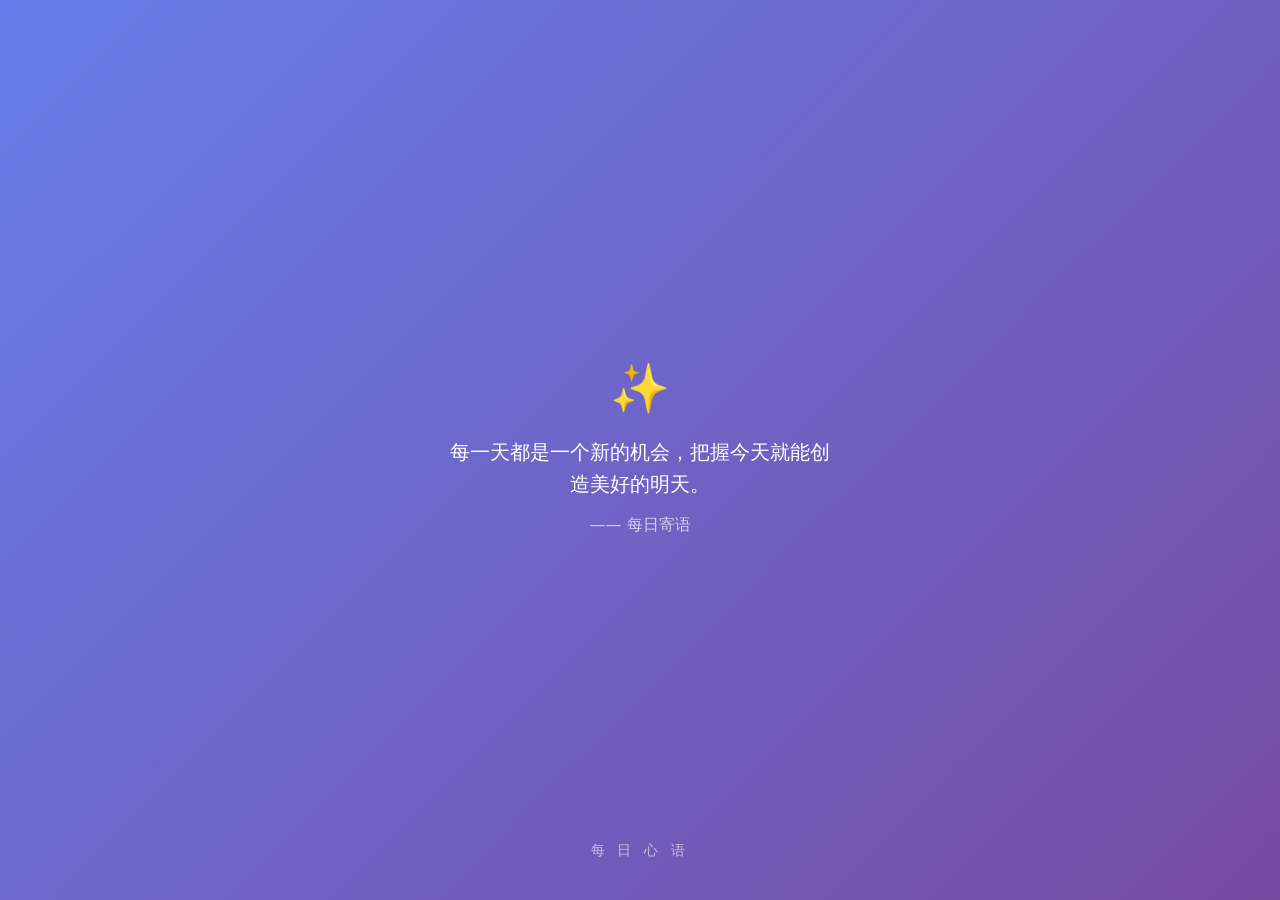
==== commit a93b4e49: "deploy: 更新 index.html" ====
--- a/index.html
+++ b/index.html
@@ -12,8 +12,8 @@
     <meta property="og:url" content="https://cantyouknow.com/" />
     <link rel="canonical" href="https://cantyouknow.com/" />
     <link rel="icon" href="data:image/svg+xml,<svg xmlns='http://www.w3.org/2000/svg' viewBox='0 0 100 100'><text y='.9em' font-size='90'>🌤️</text></svg>" />
-    <script type="module" crossorigin src="./assets/index-UMkN5RJl.js"></script>
-    <link rel="stylesheet" crossorigin href="./assets/index-D_OHxAYU.css">
+    <script type="module" crossorigin src="./assets/index-MybIgtpu.js"></script>
+    <link rel="stylesheet" crossorigin href="./assets/index-B9BWE0cJ.css">
   </head>
   <body>
     <div id="root"></div>
--- a/assets/index-B9BWE0cJ.css
+++ b/assets/index-B9BWE0cJ.css
@@ -0,0 +1 @@
+*,:before,:after{--tw-border-spacing-x: 0;--tw-border-spacing-y: 0;--tw-translate-x: 0;--tw-translate-y: 0;--tw-rotate: 0;--tw-skew-x: 0;--tw-skew-y: 0;--tw-scale-x: 1;--tw-scale-y: 1;--tw-pan-x: ;--tw-pan-y: ;--tw-pinch-zoom: ;--tw-scroll-snap-strictness: proximity;--tw-gradient-from-position: ;--tw-gradient-via-position: ;--tw-gradient-to-position: ;--tw-ordinal: ;--tw-slashed-zero: ;--tw-numeric-figure: ;--tw-numeric-spacing: ;--tw-numeric-fraction: ;--tw-ring-inset: ;--tw-ring-offset-width: 0px;--tw-ring-offset-color: #fff;--tw-ring-color: rgb(59 130 246 / .5);--tw-ring-offset-shadow: 0 0 #0000;--tw-ring-shadow: 0 0 #0000;--tw-shadow: 0 0 #0000;--tw-shadow-colored: 0 0 #0000;--tw-blur: ;--tw-brightness: ;--tw-contrast: ;--tw-grayscale: ;--tw-hue-rotate: ;--tw-invert: ;--tw-saturate: ;--tw-sepia: ;--tw-drop-shadow: ;--tw-backdrop-blur: ;--tw-backdrop-brightness: ;--tw-backdrop-contrast: ;--tw-backdrop-grayscale: ;--tw-backdrop-hue-rotate: ;--tw-backdrop-invert: ;--tw-backdrop-opacity: ;--tw-backdrop-saturate: ;--tw-backdrop-sepia: ;--tw-contain-size: ;--tw-contain-layout: ;--tw-contain-paint: ;--tw-contain-style: }::backdrop{--tw-border-spacing-x: 0;--tw-border-spacing-y: 0;--tw-translate-x: 0;--tw-translate-y: 0;--tw-rotate: 0;--tw-skew-x: 0;--tw-skew-y: 0;--tw-scale-x: 1;--tw-scale-y: 1;--tw-pan-x: ;--tw-pan-y: ;--tw-pinch-zoom: ;--tw-scroll-snap-strictness: proximity;--tw-gradient-from-position: ;--tw-gradient-via-position: ;--tw-gradient-to-position: ;--tw-ordinal: ;--tw-slashed-zero: ;--tw-numeric-figure: ;--tw-numeric-spacing: ;--tw-numeric-fraction: ;--tw-ring-inset: ;--tw-ring-offset-width: 0px;--tw-ring-offset-color: #fff;--tw-ring-color: rgb(59 130 246 / .5);--tw-ring-offset-shadow: 0 0 #0000;--tw-ring-shadow: 0 0 #0000;--tw-shadow: 0 0 #0000;--tw-shadow-colored: 0 0 #0000;--tw-blur: ;--tw-brightness: ;--tw-contrast: ;--tw-grayscale: ;--tw-hue-rotate: ;--tw-invert: ;--tw-saturate: ;--tw-sepia: ;--tw-drop-shadow: ;--tw-backdrop-blur: ;--tw-backdrop-brightness: ;--tw-backdrop-contrast: ;--tw-backdrop-grayscale: ;--tw-backdrop-hue-rotate: ;--tw-backdrop-invert: ;--tw-backdrop-opacity: ;--tw-backdrop-saturate: ;--tw-backdrop-sepia: ;--tw-contain-size: ;--tw-contain-layout: ;--tw-contain-paint: ;--tw-contain-style: }*,:before,:after{box-sizing:border-box;border-width:0;border-style:solid;border-color:#e5e7eb}:before,:after{--tw-content: ""}html,:host{line-height:1.5;-webkit-text-size-adjust:100%;-moz-tab-size:4;-o-tab-size:4;tab-size:4;font-family:ui-sans-serif,system-ui,sans-serif,"Apple Color Emoji","Segoe UI Emoji",Segoe UI Symbol,"Noto Color Emoji";font-feature-settings:normal;font-variation-settings:normal;-webkit-tap-highlight-color:transparent}body{margin:0;line-height:inherit}hr{height:0;color:inherit;border-top-width:1px}abbr:where([title]){-webkit-text-decoration:underline dotted;text-decoration:underline dotted}h1,h2,h3,h4,h5,h6{font-size:inherit;font-weight:inherit}a{color:inherit;text-decoration:inherit}b,strong{font-weight:bolder}code,kbd,samp,pre{font-family:ui-monospace,SFMono-Regular,Menlo,Monaco,Consolas,Liberation Mono,Courier New,monospace;font-feature-settings:normal;font-variation-settings:normal;font-size:1em}small{font-size:80%}sub,sup{font-size:75%;line-height:0;position:relative;vertical-align:baseline}sub{bottom:-.25em}sup{top:-.5em}table{text-indent:0;border-color:inherit;border-collapse:collapse}button,input,optgroup,select,textarea{font-family:inherit;font-feature-settings:inherit;font-variation-settings:inherit;font-size:100%;font-weight:inherit;line-height:inherit;letter-spacing:inherit;color:inherit;margin:0;padding:0}button,select{text-transform:none}button,input:where([type=button]),input:where([type=reset]),input:where([type=submit]){-webkit-appearance:button;background-color:transparent;background-image:none}:-moz-focusring{outline:auto}:-moz-ui-invalid{box-shadow:none}progress{vertical-align:baseline}::-webkit-inner-spin-button,::-webkit-outer-spin-button{height:auto}[type=search]{-webkit-appearance:textfield;outline-offset:-2px}::-webkit-search-decoration{-webkit-appearance:none}::-webkit-file-upload-button{-webkit-appearance:button;font:inherit}summary{display:list-item}blockquote,dl,dd,h1,h2,h3,h4,h5,h6,hr,figure,p,pre{margin:0}fieldset{margin:0;padding:0}legend{padding:0}ol,ul,menu{list-style:none;margin:0;padding:0}dialog{padding:0}textarea{resize:vertical}input::-moz-placeholder,textarea::-moz-placeholder{opacity:1;color:#9ca3af}input::placeholder,textarea::placeholder{opacity:1;color:#9ca3af}button,[role=button]{cursor:pointer}:disabled{cursor:default}img,svg,video,canvas,audio,iframe,embed,object{display:block;vertical-align:middle}img,video{max-width:100%;height:auto}[hidden]:where(:not([hidden=until-found])){display:none}:root{--background: 0 0% 100%;--foreground: 240 10% 3.9%;--card: 0 0% 100%;--card-foreground: 240 10% 3.9%;--popover: 0 0% 100%;--popover-foreground: 240 10% 3.9%;--primary: 240 5.9% 10%;--primary-foreground: 0 0% 98%;--secondary: 240 4.8% 95.9%;--secondary-foreground: 240 5.9% 10%;--muted: 240 4.8% 95.9%;--muted-foreground: 240 3.8% 46.1%;--accent: 240 4.8% 95.9%;--accent-foreground: 240 5.9% 10%;--destructive: 0 84.2% 60.2%;--destructive-foreground: 0 0% 98%;--border: 240 5.9% 90%;--input: 240 5.9% 90%;--ring: 240 5.9% 10%;--radius: .625rem;--sidebar-background: 0 0% 98%;--sidebar-foreground: 240 5.3% 26.1%;--sidebar-primary: 240 5.9% 10%;--sidebar-primary-foreground: 0 0% 98%;--sidebar-accent: 240 4.8% 95.9%;--sidebar-accent-foreground: 240 5.9% 10%;--sidebar-border: 220 13% 91%;--sidebar-ring: 217.2 91.2% 59.8%}.dark{--background: 240 10% 3.9%;--foreground: 0 0% 98%;--card: 240 10% 3.9%;--card-foreground: 0 0% 98%;--popover: 240 10% 3.9%;--popover-foreground: 0 0% 98%;--primary: 0 0% 98%;--primary-foreground: 240 5.9% 10%;--secondary: 240 3.7% 15.9%;--secondary-foreground: 0 0% 98%;--muted: 240 3.7% 15.9%;--muted-foreground: 240 5% 64.9%;--accent: 240 3.7% 15.9%;--accent-foreground: 0 0% 98%;--destructive: 0 62.8% 30.6%;--destructive-foreground: 0 0% 98%;--border: 240 3.7% 15.9%;--input: 240 3.7% 15.9%;--ring: 240 4.9% 83.9%;--sidebar-background: 240 5.9% 10%;--sidebar-foreground: 240 4.8% 95.9%;--sidebar-primary: 224.3 76.3% 48%;--sidebar-primary-foreground: 0 0% 100%;--sidebar-accent: 240 3.7% 15.9%;--sidebar-accent-foreground: 240 4.8% 95.9%;--sidebar-border: 240 3.7% 15.9%;--sidebar-ring: 217.2 91.2% 59.8%}*{border-color:hsl(var(--border))}body{background-color:hsl(var(--background));color:hsl(var(--foreground))}.sr-only{position:absolute;width:1px;height:1px;padding:0;margin:-1px;overflow:hidden;clip:rect(0,0,0,0);white-space:nowrap;border-width:0}.pointer-events-none{pointer-events:none}.visible{visibility:visible}.invisible{visibility:hidden}.fixed{position:fixed}.absolute{position:absolute}.relative{position:relative}.sticky{position:sticky}.inset-0{inset:0}.inset-x-0{left:0;right:0}.inset-y-0{top:0;bottom:0}.-bottom-12{bottom:-3rem}.-left-12{left:-3rem}.-right-12{right:-3rem}.-top-12{top:-3rem}.bottom-0{bottom:0}.bottom-10{bottom:2.5rem}.left-0{left:0}.left-1\/2{left:50%}.left-2{left:.5rem}.left-\[50\%\]{left:50%}.right-0{right:0}.right-1{right:.25rem}.right-2{right:.5rem}.right-3{right:.75rem}.right-4{right:1rem}.top-0{top:0}.top-1\.5{top:.375rem}.top-1\/2{top:50%}.top-3\.5{top:.875rem}.top-4{top:1rem}.top-\[1px\]{top:1px}.top-\[50\%\]{top:50%}.top-\[60\%\]{top:60%}.top-full{top:100%}.isolate{isolation:isolate}.z-10{z-index:10}.z-20{z-index:20}.z-40{z-index:40}.z-50{z-index:50}.z-\[1\]{z-index:1}.order-first{order:-9999}.order-last{order:9999}.col-start-2{grid-column-start:2}.row-span-2{grid-row:span 2 / span 2}.row-start-1{grid-row-start:1}.\!m-0{margin:0!important}.-mx-1{margin-left:-.25rem;margin-right:-.25rem}.-my-2{margin-top:-.5rem;margin-bottom:-.5rem}.mx-2{margin-left:.5rem;margin-right:.5rem}.mx-3\.5{margin-left:.875rem;margin-right:.875rem}.mx-auto{margin-left:auto;margin-right:auto}.my-0{margin-top:0;margin-bottom:0}.my-0\.5{margin-top:.125rem;margin-bottom:.125rem}.my-1{margin-top:.25rem;margin-bottom:.25rem}.-ml-4{margin-left:-1rem}.-mt-4{margin-top:-1rem}.mb-2{margin-bottom:.5rem}.mb-3{margin-bottom:.75rem}.mb-4{margin-bottom:1rem}.mb-6{margin-bottom:1.5rem}.ml-1{margin-left:.25rem}.ml-2{margin-left:.5rem}.ml-4{margin-left:1rem}.ml-auto{margin-left:auto}.mr-1{margin-right:.25rem}.mt-1{margin-top:.25rem}.mt-1\.5{margin-top:.375rem}.mt-2{margin-top:.5rem}.mt-3{margin-top:.75rem}.mt-4{margin-top:1rem}.mt-5{margin-top:1.25rem}.mt-6{margin-top:1.5rem}.mt-auto{margin-top:auto}.line-clamp-1{overflow:hidden;display:-webkit-box;-webkit-box-orient:vertical;-webkit-line-clamp:1}.line-clamp-2{overflow:hidden;display:-webkit-box;-webkit-box-orient:vertical;-webkit-line-clamp:2}.block{display:block}.inline-block{display:inline-block}.flex{display:flex}.inline-flex{display:inline-flex}.table{display:table}.table-caption{display:table-caption}.table-cell{display:table-cell}.table-row{display:table-row}.grid{display:grid}.hidden{display:none}.aspect-square{aspect-ratio:1 / 1}.aspect-video{aspect-ratio:16 / 9}.size-10{width:2.5rem;height:2.5rem}.size-2{width:.5rem;height:.5rem}.size-2\.5{width:.625rem;height:.625rem}.size-3{width:.75rem;height:.75rem}.size-3\.5{width:.875rem;height:.875rem}.size-4{width:1rem;height:1rem}.size-6{width:1.5rem;height:1.5rem}.size-7{width:1.75rem;height:1.75rem}.size-8{width:2rem;height:2rem}.size-9{width:2.25rem;height:2.25rem}.size-auto{width:auto;height:auto}.size-full{width:100%;height:100%}.h-1\.5{height:.375rem}.h-10{height:2.5rem}.h-12{height:3rem}.h-14{height:3.5rem}.h-2{height:.5rem}.h-2\.5{height:.625rem}.h-4{height:1rem}.h-5{height:1.25rem}.h-6{height:1.5rem}.h-7{height:1.75rem}.h-8{height:2rem}.h-9{height:2.25rem}.h-\[1\.15rem\]{height:1.15rem}.h-\[calc\(100\%-1px\)\]{height:calc(100% - 1px)}.h-\[var\(--radix-navigation-menu-viewport-height\)\]{height:var(--radix-navigation-menu-viewport-height)}.h-\[var\(--radix-select-trigger-height\)\]{height:var(--radix-select-trigger-height)}.h-auto{height:auto}.h-full{height:100%}.h-px{height:1px}.h-svh{height:100svh}.max-h-\[300px\]{max-height:300px}.min-h-0{min-height:0px}.min-h-16{min-height:4rem}.min-h-4{min-height:1rem}.min-h-dvh{min-height:100dvh}.min-h-svh{min-height:100svh}.w-0{width:0px}.w-1{width:.25rem}.w-1\/2{width:50%}.w-1\/3{width:33.333333%}.w-2{width:.5rem}.w-2\.5{width:.625rem}.w-2\/3{width:66.666667%}.w-3{width:.75rem}.w-3\/4{width:75%}.w-4{width:1rem}.w-5{width:1.25rem}.w-6{width:1.5rem}.w-64{width:16rem}.w-7{width:1.75rem}.w-72{width:18rem}.w-8{width:2rem}.w-9{width:2.25rem}.w-\[100px\]{width:100px}.w-auto{width:auto}.w-fit{width:-moz-fit-content;width:fit-content}.w-full{width:100%}.w-max{width:-moz-max-content;width:max-content}.w-px{width:1px}.min-w-0{min-width:0px}.min-w-10{min-width:2.5rem}.min-w-5{min-width:1.25rem}.min-w-8{min-width:2rem}.min-w-9{min-width:2.25rem}.min-w-\[12rem\]{min-width:12rem}.min-w-\[640px\]{min-width:640px}.min-w-\[8rem\]{min-width:8rem}.min-w-\[var\(--radix-select-trigger-width\)\]{min-width:var(--radix-select-trigger-width)}.max-w-2xl{max-width:42rem}.max-w-5xl{max-width:64rem}.max-w-\[calc\(100\%-2rem\)\]{max-width:calc(100% - 2rem)}.max-w-max{max-width:-moz-max-content;max-width:max-content}.max-w-md{max-width:28rem}.max-w-sm{max-width:24rem}.max-w-xl{max-width:36rem}.flex-1{flex:1 1 0%}.shrink-0{flex-shrink:0}.grow{flex-grow:1}.grow-0{flex-grow:0}.basis-full{flex-basis:100%}.caption-bottom{caption-side:bottom}.border-collapse{border-collapse:collapse}.-translate-x-1\/2{--tw-translate-x: -50%;transform:translate(var(--tw-translate-x),var(--tw-translate-y)) rotate(var(--tw-rotate)) skew(var(--tw-skew-x)) skewY(var(--tw-skew-y)) scaleX(var(--tw-scale-x)) scaleY(var(--tw-scale-y))}.-translate-x-px{--tw-translate-x: -1px;transform:translate(var(--tw-translate-x),var(--tw-translate-y)) rotate(var(--tw-rotate)) skew(var(--tw-skew-x)) skewY(var(--tw-skew-y)) scaleX(var(--tw-scale-x)) scaleY(var(--tw-scale-y))}.-translate-y-1\/2{--tw-translate-y: -50%;transform:translate(var(--tw-translate-x),var(--tw-translate-y)) rotate(var(--tw-rotate)) skew(var(--tw-skew-x)) skewY(var(--tw-skew-y)) scaleX(var(--tw-scale-x)) scaleY(var(--tw-scale-y))}.translate-x-\[-50\%\]{--tw-translate-x: -50%;transform:translate(var(--tw-translate-x),var(--tw-translate-y)) rotate(var(--tw-rotate)) skew(var(--tw-skew-x)) skewY(var(--tw-skew-y)) scaleX(var(--tw-scale-x)) scaleY(var(--tw-scale-y))}.translate-x-px{--tw-translate-x: 1px;transform:translate(var(--tw-translate-x),var(--tw-translate-y)) rotate(var(--tw-rotate)) skew(var(--tw-skew-x)) skewY(var(--tw-skew-y)) scaleX(var(--tw-scale-x)) scaleY(var(--tw-scale-y))}.translate-y-0\.5{--tw-translate-y: .125rem;transform:translate(var(--tw-translate-x),var(--tw-translate-y)) rotate(var(--tw-rotate)) skew(var(--tw-skew-x)) skewY(var(--tw-skew-y)) scaleX(var(--tw-scale-x)) scaleY(var(--tw-scale-y))}.translate-y-\[-50\%\]{--tw-translate-y: -50%;transform:translate(var(--tw-translate-x),var(--tw-translate-y)) rotate(var(--tw-rotate)) skew(var(--tw-skew-x)) skewY(var(--tw-skew-y)) scaleX(var(--tw-scale-x)) scaleY(var(--tw-scale-y))}.translate-y-\[calc\(-50\%_-_2px\)\]{--tw-translate-y: calc(-50% - 2px) ;transform:translate(var(--tw-translate-x),var(--tw-translate-y)) rotate(var(--tw-rotate)) skew(var(--tw-skew-x)) skewY(var(--tw-skew-y)) scaleX(var(--tw-scale-x)) scaleY(var(--tw-scale-y))}.rotate-45{--tw-rotate: 45deg;transform:translate(var(--tw-translate-x),var(--tw-translate-y)) rotate(var(--tw-rotate)) skew(var(--tw-skew-x)) skewY(var(--tw-skew-y)) scaleX(var(--tw-scale-x)) scaleY(var(--tw-scale-y))}.rotate-90{--tw-rotate: 90deg;transform:translate(var(--tw-translate-x),var(--tw-translate-y)) rotate(var(--tw-rotate)) skew(var(--tw-skew-x)) skewY(var(--tw-skew-y)) scaleX(var(--tw-scale-x)) scaleY(var(--tw-scale-y))}.transform{transform:translate(var(--tw-translate-x),var(--tw-translate-y)) rotate(var(--tw-rotate)) skew(var(--tw-skew-x)) skewY(var(--tw-skew-y)) scaleX(var(--tw-scale-x)) scaleY(var(--tw-scale-y))}@keyframes caret-blink{0%,70%,to{opacity:1}20%,50%{opacity:0}}.animate-caret-blink{animation:caret-blink 1.25s ease-out infinite}@keyframes pulse{50%{opacity:.5}}.animate-pulse{animation:pulse 2s cubic-bezier(.4,0,.6,1) infinite}@keyframes spin{to{transform:rotate(360deg)}}.animate-spin{animation:spin 1s linear infinite}.cursor-default{cursor:default}.cursor-pointer{cursor:pointer}.cursor-text{cursor:text}.touch-none{touch-action:none}.select-none{-webkit-user-select:none;-moz-user-select:none;user-select:none}.resize-none{resize:none}.scroll-my-1{scroll-margin-top:.25rem;scroll-margin-bottom:.25rem}.scroll-py-1{scroll-padding-top:.25rem;scroll-padding-bottom:.25rem}.list-disc{list-style-type:disc}.list-none{list-style-type:none}.auto-rows-min{grid-auto-rows:min-content}.grid-cols-2{grid-template-columns:repeat(2,minmax(0,1fr))}.grid-cols-3{grid-template-columns:repeat(3,minmax(0,1fr))}.grid-cols-4{grid-template-columns:repeat(4,minmax(0,1fr))}.grid-cols-\[0_1fr\]{grid-template-columns:0 1fr}.grid-rows-\[auto_auto\]{grid-template-rows:auto auto}.flex-row{flex-direction:row}.flex-col{flex-direction:column}.flex-col-reverse{flex-direction:column-reverse}.flex-wrap{flex-wrap:wrap}.place-content-center{place-content:center}.items-start{align-items:flex-start}.items-end{align-items:flex-end}.items-center{align-items:center}.items-stretch{align-items:stretch}.justify-start{justify-content:flex-start}.justify-center{justify-content:center}.justify-between{justify-content:space-between}.justify-items-start{justify-items:start}.gap-0\.5{gap:.125rem}.gap-1{gap:.25rem}.gap-1\.5{gap:.375rem}.gap-2{gap:.5rem}.gap-2\.5{gap:.625rem}.gap-3{gap:.75rem}.gap-4{gap:1rem}.gap-6{gap:1.5rem}.gap-7{gap:1.75rem}.gap-\[--spacing\(var\(--gap\)\)\]{gap:var(--spacing(var(--gap)))}.gap-y-0\.5{row-gap:.125rem}.space-y-1>:not([hidden])~:not([hidden]){--tw-space-y-reverse: 0;margin-top:calc(.25rem * calc(1 - var(--tw-space-y-reverse)));margin-bottom:calc(.25rem * var(--tw-space-y-reverse))}.space-y-1\.5>:not([hidden])~:not([hidden]){--tw-space-y-reverse: 0;margin-top:calc(.375rem * calc(1 - var(--tw-space-y-reverse)));margin-bottom:calc(.375rem * var(--tw-space-y-reverse))}.space-y-2>:not([hidden])~:not([hidden]){--tw-space-y-reverse: 0;margin-top:calc(.5rem * calc(1 - var(--tw-space-y-reverse)));margin-bottom:calc(.5rem * var(--tw-space-y-reverse))}.space-y-3>:not([hidden])~:not([hidden]){--tw-space-y-reverse: 0;margin-top:calc(.75rem * calc(1 - var(--tw-space-y-reverse)));margin-bottom:calc(.75rem * var(--tw-space-y-reverse))}.space-y-4>:not([hidden])~:not([hidden]){--tw-space-y-reverse: 0;margin-top:calc(1rem * calc(1 - var(--tw-space-y-reverse)));margin-bottom:calc(1rem * var(--tw-space-y-reverse))}.space-y-5>:not([hidden])~:not([hidden]){--tw-space-y-reverse: 0;margin-top:calc(1.25rem * calc(1 - var(--tw-space-y-reverse)));margin-bottom:calc(1.25rem * var(--tw-space-y-reverse))}.space-y-6>:not([hidden])~:not([hidden]){--tw-space-y-reverse: 0;margin-top:calc(1.5rem * calc(1 - var(--tw-space-y-reverse)));margin-bottom:calc(1.5rem * var(--tw-space-y-reverse))}.space-y-8>:not([hidden])~:not([hidden]){--tw-space-y-reverse: 0;margin-top:calc(2rem * calc(1 - var(--tw-space-y-reverse)));margin-bottom:calc(2rem * var(--tw-space-y-reverse))}.self-start{align-self:flex-start}.self-stretch{align-self:stretch}.justify-self-end{justify-self:end}.overflow-auto{overflow:auto}.overflow-hidden{overflow:hidden}.overflow-x-auto{overflow-x:auto}.overflow-y-auto{overflow-y:auto}.overflow-x-hidden{overflow-x:hidden}.whitespace-nowrap{white-space:nowrap}.text-balance{text-wrap:balance}.break-words{overflow-wrap:break-word}.rounded-2xl{border-radius:1rem}.rounded-\[2px\]{border-radius:2px}.rounded-\[4px\]{border-radius:4px}.rounded-\[calc\(var\(--radius\)-5px\)\]{border-radius:calc(var(--radius) - 5px)}.rounded-\[inherit\]{border-radius:inherit}.rounded-full{border-radius:9999px}.rounded-lg{border-radius:var(--radius)}.rounded-md{border-radius:calc(var(--radius) - 2px)}.rounded-none{border-radius:0}.rounded-sm{border-radius:calc(var(--radius) - 4px)}.rounded-xl{border-radius:calc(var(--radius) + 4px)}.rounded-xs{border-radius:calc(var(--radius) - 6px)}.rounded-l-md{border-top-left-radius:calc(var(--radius) - 2px);border-bottom-left-radius:calc(var(--radius) - 2px)}.rounded-r-md{border-top-right-radius:calc(var(--radius) - 2px);border-bottom-right-radius:calc(var(--radius) - 2px)}.rounded-tl-sm{border-top-left-radius:calc(var(--radius) - 4px)}.border{border-width:1px}.border-0{border-width:0px}.border-\[1\.5px\]{border-width:1.5px}.border-y{border-top-width:1px;border-bottom-width:1px}.border-b{border-bottom-width:1px}.border-l{border-left-width:1px}.border-l-2{border-left-width:2px}.border-l-4{border-left-width:4px}.border-r{border-right-width:1px}.border-t{border-top-width:1px}.border-dashed{border-style:dashed}.border-\[\#c9b68c\]{--tw-border-opacity: 1;border-color:rgb(201 182 140 / var(--tw-border-opacity, 1))}.border-amber-200{--tw-border-opacity: 1;border-color:rgb(253 230 138 / var(--tw-border-opacity, 1))}.border-amber-300{--tw-border-opacity: 1;border-color:rgb(252 211 77 / var(--tw-border-opacity, 1))}.border-border{border-color:hsl(var(--border))}.border-border\/50{border-color:hsl(var(--border) / .5)}.border-emerald-200{--tw-border-opacity: 1;border-color:rgb(167 243 208 / var(--tw-border-opacity, 1))}.border-input{border-color:hsl(var(--input))}.border-primary{border-color:hsl(var(--primary))}.border-rose-500{--tw-border-opacity: 1;border-color:rgb(244 63 94 / var(--tw-border-opacity, 1))}.border-sidebar-border{border-color:hsl(var(--sidebar-border))}.border-sky-200{--tw-border-opacity: 1;border-color:rgb(186 230 253 / var(--tw-border-opacity, 1))}.border-transparent{border-color:transparent}.border-l-transparent{border-left-color:transparent}.border-t-transparent{border-top-color:transparent}.bg-\[var\(--cinnabar\)\]{background-color:var(--cinnabar)}.bg-accent{background-color:hsl(var(--accent))}.bg-amber-100{--tw-bg-opacity: 1;background-color:rgb(254 243 199 / var(--tw-bg-opacity, 1))}.bg-amber-50{--tw-bg-opacity: 1;background-color:rgb(255 251 235 / var(--tw-bg-opacity, 1))}.bg-amber-500{--tw-bg-opacity: 1;background-color:rgb(245 158 11 / var(--tw-bg-opacity, 1))}.bg-background{background-color:hsl(var(--background))}.bg-background\/80{background-color:hsl(var(--background) / .8)}.bg-black\/50{background-color:#00000080}.bg-border{background-color:hsl(var(--border))}.bg-card{background-color:hsl(var(--card))}.bg-destructive{--tw-bg-opacity: 1;background-color:hsl(var(--destructive) / var(--tw-bg-opacity, 1))}.bg-emerald-100{--tw-bg-opacity: 1;background-color:rgb(209 250 229 / var(--tw-bg-opacity, 1))}.bg-emerald-50{--tw-bg-opacity: 1;background-color:rgb(236 253 245 / var(--tw-bg-opacity, 1))}.bg-emerald-600{--tw-bg-opacity: 1;background-color:rgb(5 150 105 / var(--tw-bg-opacity, 1))}.bg-foreground{background-color:hsl(var(--foreground))}.bg-input{background-color:hsl(var(--input))}.bg-muted{background-color:hsl(var(--muted))}.bg-muted\/50{background-color:hsl(var(--muted) / .5)}.bg-orange-500{--tw-bg-opacity: 1;background-color:rgb(249 115 22 / var(--tw-bg-opacity, 1))}.bg-popover{background-color:hsl(var(--popover))}.bg-primary{background-color:hsl(var(--primary))}.bg-primary\/10{background-color:hsl(var(--primary) / .1)}.bg-primary\/20{background-color:hsl(var(--primary) / .2)}.bg-red-600{--tw-bg-opacity: 1;background-color:rgb(220 38 38 / var(--tw-bg-opacity, 1))}.bg-secondary{background-color:hsl(var(--secondary))}.bg-sidebar{background-color:hsl(var(--sidebar-background))}.bg-sidebar-border{background-color:hsl(var(--sidebar-border))}.bg-sky-50{--tw-bg-opacity: 1;background-color:rgb(240 249 255 / var(--tw-bg-opacity, 1))}.bg-sky-500{--tw-bg-opacity: 1;background-color:rgb(14 165 233 / var(--tw-bg-opacity, 1))}.bg-transparent{background-color:transparent}.bg-white{--tw-bg-opacity: 1;background-color:rgb(255 255 255 / var(--tw-bg-opacity, 1))}.bg-white\/15{background-color:#ffffff26}.bg-gradient-to-br{background-image:linear-gradient(to bottom right,var(--tw-gradient-stops))}.from-amber-400{--tw-gradient-from: #fbbf24 var(--tw-gradient-from-position);--tw-gradient-to: rgb(251 191 36 / 0) var(--tw-gradient-to-position);--tw-gradient-stops: var(--tw-gradient-from), var(--tw-gradient-to)}.from-indigo-100{--tw-gradient-from: #e0e7ff var(--tw-gradient-from-position);--tw-gradient-to: rgb(224 231 255 / 0) var(--tw-gradient-to-position);--tw-gradient-stops: var(--tw-gradient-from), var(--tw-gradient-to)}.from-orange-50{--tw-gradient-from: #fff7ed var(--tw-gradient-from-position);--tw-gradient-to: rgb(255 247 237 / 0) var(--tw-gradient-to-position);--tw-gradient-stops: var(--tw-gradient-from), var(--tw-gradient-to)}.from-rose-400{--tw-gradient-from: #fb7185 var(--tw-gradient-from-position);--tw-gradient-to: rgb(251 113 133 / 0) var(--tw-gradient-to-position);--tw-gradient-stops: var(--tw-gradient-from), var(--tw-gradient-to)}.from-rose-500{--tw-gradient-from: #f43f5e var(--tw-gradient-from-position);--tw-gradient-to: rgb(244 63 94 / 0) var(--tw-gradient-to-position);--tw-gradient-stops: var(--tw-gradient-from), var(--tw-gradient-to)}.from-sky-50{--tw-gradient-from: #f0f9ff var(--tw-gradient-from-position);--tw-gradient-to: rgb(240 249 255 / 0) var(--tw-gradient-to-position);--tw-gradient-stops: var(--tw-gradient-from), var(--tw-gradient-to)}.via-orange-400{--tw-gradient-to: rgb(251 146 60 / 0) var(--tw-gradient-to-position);--tw-gradient-stops: var(--tw-gradient-from), #fb923c var(--tw-gradient-via-position), var(--tw-gradient-to)}.via-pink-500{--tw-gradient-to: rgb(236 72 153 / 0) var(--tw-gradient-to-position);--tw-gradient-stops: var(--tw-gradient-from), #ec4899 var(--tw-gradient-via-position), var(--tw-gradient-to)}.via-purple-50{--tw-gradient-to: rgb(250 245 255 / 0) var(--tw-gradient-to-position);--tw-gradient-stops: var(--tw-gradient-from), #faf5ff var(--tw-gradient-via-position), var(--tw-gradient-to)}.to-amber-100{--tw-gradient-to: #fef3c7 var(--tw-gradient-to-position)}.to-blue-100{--tw-gradient-to: #dbeafe var(--tw-gradient-to-position)}.to-pink-50{--tw-gradient-to: #fdf2f8 var(--tw-gradient-to-position)}.to-pink-500{--tw-gradient-to: #ec4899 var(--tw-gradient-to-position)}.to-purple-500{--tw-gradient-to: #a855f7 var(--tw-gradient-to-position)}.to-rose-400{--tw-gradient-to: #fb7185 var(--tw-gradient-to-position)}.bg-clip-text{-webkit-background-clip:text;background-clip:text}.fill-current{fill:currentColor}.fill-foreground{fill:hsl(var(--foreground))}.fill-primary{fill:hsl(var(--primary))}.p-0{padding:0}.p-1{padding:.25rem}.p-2{padding:.5rem}.p-3{padding:.75rem}.p-4{padding:1rem}.p-6{padding:1.5rem}.p-8{padding:2rem}.p-\[3px\]{padding:3px}.p-px{padding:1px}.px-1{padding-left:.25rem;padding-right:.25rem}.px-1\.5{padding-left:.375rem;padding-right:.375rem}.px-2{padding-left:.5rem;padding-right:.5rem}.px-2\.5{padding-left:.625rem;padding-right:.625rem}.px-3{padding-left:.75rem;padding-right:.75rem}.px-4{padding-left:1rem;padding-right:1rem}.px-5{padding-left:1.25rem;padding-right:1.25rem}.px-6{padding-left:1.5rem;padding-right:1.5rem}.px-8{padding-left:2rem;padding-right:2rem}.py-0\.5{padding-top:.125rem;padding-bottom:.125rem}.py-1{padding-top:.25rem;padding-bottom:.25rem}.py-1\.5{padding-top:.375rem;padding-bottom:.375rem}.py-2{padding-top:.5rem;padding-bottom:.5rem}.py-20{padding-top:5rem;padding-bottom:5rem}.py-3{padding-top:.75rem;padding-bottom:.75rem}.py-4{padding-top:1rem;padding-bottom:1rem}.py-6{padding-top:1.5rem;padding-bottom:1.5rem}.py-8{padding-top:2rem;padding-bottom:2rem}.pb-10{padding-bottom:2.5rem}.pb-3{padding-bottom:.75rem}.pb-4{padding-bottom:1rem}.pb-8{padding-bottom:2rem}.pl-2{padding-left:.5rem}.pl-3{padding-left:.75rem}.pl-4{padding-left:1rem}.pl-5{padding-left:1.25rem}.pl-6{padding-left:1.5rem}.pl-8{padding-left:2rem}.pr-1{padding-right:.25rem}.pr-2{padding-right:.5rem}.pr-2\.5{padding-right:.625rem}.pr-3{padding-right:.75rem}.pr-8{padding-right:2rem}.pt-0{padding-top:0}.pt-1{padding-top:.25rem}.pt-2{padding-top:.5rem}.pt-3{padding-top:.75rem}.pt-4{padding-top:1rem}.pt-6{padding-top:1.5rem}.text-left{text-align:left}.text-center{text-align:center}.text-right{text-align:right}.-indent-8{text-indent:-2rem}.align-top{vertical-align:top}.align-middle{vertical-align:middle}.font-mono{font-family:ui-monospace,SFMono-Regular,Menlo,Monaco,Consolas,Liberation Mono,Courier New,monospace}.font-sans{font-family:ui-sans-serif,system-ui,sans-serif,"Apple Color Emoji","Segoe UI Emoji",Segoe UI Symbol,"Noto Color Emoji"}.text-2xl{font-size:1.5rem;line-height:2rem}.text-3xl{font-size:1.875rem;line-height:2.25rem}.text-5xl{font-size:3rem;line-height:1}.text-\[0\.8rem\]{font-size:.8rem}.text-\[11px\]{font-size:11px}.text-base{font-size:1rem;line-height:1.5rem}.text-lg{font-size:1.125rem;line-height:1.75rem}.text-sm{font-size:.875rem;line-height:1.25rem}.text-sm\/relaxed{font-size:.875rem;line-height:1.625}.text-xl{font-size:1.25rem;line-height:1.75rem}.text-xs{font-size:.75rem;line-height:1rem}.font-bold{font-weight:700}.font-medium{font-weight:500}.font-normal{font-weight:400}.font-semibold{font-weight:600}.tabular-nums{--tw-numeric-spacing: tabular-nums;font-variant-numeric:var(--tw-ordinal) var(--tw-slashed-zero) var(--tw-numeric-figure) var(--tw-numeric-spacing) var(--tw-numeric-fraction)}.leading-none{line-height:1}.leading-normal{line-height:1.5}.leading-relaxed{line-height:1.625}.leading-snug{line-height:1.375}.tracking-\[0\.3em\]{letter-spacing:.3em}.tracking-tight{letter-spacing:-.025em}.tracking-wide{letter-spacing:.025em}.tracking-widest{letter-spacing:.1em}.text-\[\#fff8ec\]{--tw-text-opacity: 1;color:rgb(255 248 236 / var(--tw-text-opacity, 1))}.text-\[var\(--cinnabar\)\]{color:var(--cinnabar)}.text-\[var\(--cinnabar-deep\)\]{color:var(--cinnabar-deep)}.text-\[var\(--ink-soft\)\]{color:var(--ink-soft)}.text-accent-foreground{color:hsl(var(--accent-foreground))}.text-amber-700{--tw-text-opacity: 1;color:rgb(180 83 9 / var(--tw-text-opacity, 1))}.text-background{color:hsl(var(--background))}.text-blue-800{--tw-text-opacity: 1;color:rgb(30 64 175 / var(--tw-text-opacity, 1))}.text-card-foreground{color:hsl(var(--card-foreground))}.text-current{color:currentColor}.text-destructive{--tw-text-opacity: 1;color:hsl(var(--destructive) / var(--tw-text-opacity, 1))}.text-emerald-700{--tw-text-opacity: 1;color:rgb(4 120 87 / var(--tw-text-opacity, 1))}.text-foreground{color:hsl(var(--foreground))}.text-foreground\/70{color:hsl(var(--foreground) / .7)}.text-foreground\/80{color:hsl(var(--foreground) / .8)}.text-green-600{--tw-text-opacity: 1;color:rgb(22 163 74 / var(--tw-text-opacity, 1))}.text-muted-foreground{color:hsl(var(--muted-foreground))}.text-popover-foreground{color:hsl(var(--popover-foreground))}.text-primary{color:hsl(var(--primary))}.text-primary-foreground{color:hsl(var(--primary-foreground))}.text-red-600{--tw-text-opacity: 1;color:rgb(220 38 38 / var(--tw-text-opacity, 1))}.text-rose-500{--tw-text-opacity: 1;color:rgb(244 63 94 / var(--tw-text-opacity, 1))}.text-secondary-foreground{color:hsl(var(--secondary-foreground))}.text-sidebar-foreground{color:hsl(var(--sidebar-foreground))}.text-sidebar-foreground\/70{color:hsl(var(--sidebar-foreground) / .7)}.text-transparent{color:transparent}.text-white{--tw-text-opacity: 1;color:rgb(255 255 255 / var(--tw-text-opacity, 1))}.text-white\/60{color:#fff9}.text-white\/70{color:#ffffffb3}.text-white\/75{color:#ffffffbf}.text-white\/80{color:#fffc}.text-white\/85{color:#ffffffd9}.text-white\/90{color:#ffffffe6}.underline{text-decoration-line:underline}.underline-offset-4{text-underline-offset:4px}.accent-\[var\(--cinnabar\)\]{accent-color:var(--cinnabar)}.opacity-0{opacity:0}.opacity-100{opacity:1}.opacity-50{opacity:.5}.opacity-70{opacity:.7}.shadow{--tw-shadow: 0 1px 3px 0 rgb(0 0 0 / .1), 0 1px 2px -1px rgb(0 0 0 / .1);--tw-shadow-colored: 0 1px 3px 0 var(--tw-shadow-color), 0 1px 2px -1px var(--tw-shadow-color);box-shadow:var(--tw-ring-offset-shadow, 0 0 #0000),var(--tw-ring-shadow, 0 0 #0000),var(--tw-shadow)}.shadow-\[0_0_0_1px_hsl\(var\(--sidebar-border\)\)\]{--tw-shadow: 0 0 0 1px hsl(var(--sidebar-border));--tw-shadow-colored: 0 0 0 1px var(--tw-shadow-color);box-shadow:var(--tw-ring-offset-shadow, 0 0 #0000),var(--tw-ring-shadow, 0 0 #0000),var(--tw-shadow)}.shadow-lg{--tw-shadow: 0 10px 15px -3px rgb(0 0 0 / .1), 0 4px 6px -4px rgb(0 0 0 / .1);--tw-shadow-colored: 0 10px 15px -3px var(--tw-shadow-color), 0 4px 6px -4px var(--tw-shadow-color);box-shadow:var(--tw-ring-offset-shadow, 0 0 #0000),var(--tw-ring-shadow, 0 0 #0000),var(--tw-shadow)}.shadow-md{--tw-shadow: 0 4px 6px -1px rgb(0 0 0 / .1), 0 2px 4px -2px rgb(0 0 0 / .1);--tw-shadow-colored: 0 4px 6px -1px var(--tw-shadow-color), 0 2px 4px -2px var(--tw-shadow-color);box-shadow:var(--tw-ring-offset-shadow, 0 0 #0000),var(--tw-ring-shadow, 0 0 #0000),var(--tw-shadow)}.shadow-none{--tw-shadow: 0 0 #0000;--tw-shadow-colored: 0 0 #0000;box-shadow:var(--tw-ring-offset-shadow, 0 0 #0000),var(--tw-ring-shadow, 0 0 #0000),var(--tw-shadow)}.shadow-sm{--tw-shadow: 0 1px 2px 0 rgb(0 0 0 / .05);--tw-shadow-colored: 0 1px 2px 0 var(--tw-shadow-color);box-shadow:var(--tw-ring-offset-shadow, 0 0 #0000),var(--tw-ring-shadow, 0 0 #0000),var(--tw-shadow)}.shadow-xl{--tw-shadow: 0 20px 25px -5px rgb(0 0 0 / .1), 0 8px 10px -6px rgb(0 0 0 / .1);--tw-shadow-colored: 0 20px 25px -5px var(--tw-shadow-color), 0 8px 10px -6px var(--tw-shadow-color);box-shadow:var(--tw-ring-offset-shadow, 0 0 #0000),var(--tw-ring-shadow, 0 0 #0000),var(--tw-shadow)}.shadow-xs{--tw-shadow: 0 1px 2px 0 rgb(0 0 0 / .05);--tw-shadow-colored: 0 1px 2px 0 var(--tw-shadow-color);box-shadow:var(--tw-ring-offset-shadow, 0 0 #0000),var(--tw-ring-shadow, 0 0 #0000),var(--tw-shadow)}.outline-none{outline:2px solid transparent;outline-offset:2px}.outline{outline-style:solid}.ring-0{--tw-ring-offset-shadow: var(--tw-ring-inset) 0 0 0 var(--tw-ring-offset-width) var(--tw-ring-offset-color);--tw-ring-shadow: var(--tw-ring-inset) 0 0 0 calc(0px + var(--tw-ring-offset-width)) var(--tw-ring-color);box-shadow:var(--tw-ring-offset-shadow),var(--tw-ring-shadow),var(--tw-shadow, 0 0 #0000)}.ring-ring\/50{--tw-ring-color: hsl(var(--ring) / .5)}.ring-sidebar-ring{--tw-ring-color: hsl(var(--sidebar-ring))}.ring-offset-background{--tw-ring-offset-color: hsl(var(--background))}.filter{filter:var(--tw-blur) var(--tw-brightness) var(--tw-contrast) var(--tw-grayscale) var(--tw-hue-rotate) var(--tw-invert) var(--tw-saturate) var(--tw-sepia) var(--tw-drop-shadow)}.backdrop-blur{--tw-backdrop-blur: blur(8px);-webkit-backdrop-filter:var(--tw-backdrop-blur) var(--tw-backdrop-brightness) var(--tw-backdrop-contrast) var(--tw-backdrop-grayscale) var(--tw-backdrop-hue-rotate) var(--tw-backdrop-invert) var(--tw-backdrop-opacity) var(--tw-backdrop-saturate) var(--tw-backdrop-sepia);backdrop-filter:var(--tw-backdrop-blur) var(--tw-backdrop-brightness) var(--tw-backdrop-contrast) var(--tw-backdrop-grayscale) var(--tw-backdrop-hue-rotate) var(--tw-backdrop-invert) var(--tw-backdrop-opacity) var(--tw-backdrop-saturate) var(--tw-backdrop-sepia)}.transition{transition-property:color,background-color,border-color,text-decoration-color,fill,stroke,opacity,box-shadow,transform,filter,backdrop-filter;transition-timing-function:cubic-bezier(.4,0,.2,1);transition-duration:.15s}.transition-\[color\,box-shadow\]{transition-property:color,box-shadow;transition-timing-function:cubic-bezier(.4,0,.2,1);transition-duration:.15s}.transition-\[left\,right\,width\]{transition-property:left,right,width;transition-timing-function:cubic-bezier(.4,0,.2,1);transition-duration:.15s}.transition-\[margin\,opacity\]{transition-property:margin,opacity;transition-timing-function:cubic-bezier(.4,0,.2,1);transition-duration:.15s}.transition-\[width\,height\,padding\]{transition-property:width,height,padding;transition-timing-function:cubic-bezier(.4,0,.2,1);transition-duration:.15s}.transition-\[width\]{transition-property:width;transition-timing-function:cubic-bezier(.4,0,.2,1);transition-duration:.15s}.transition-all{transition-property:all;transition-timing-function:cubic-bezier(.4,0,.2,1);transition-duration:.15s}.transition-colors{transition-property:color,background-color,border-color,text-decoration-color,fill,stroke;transition-timing-function:cubic-bezier(.4,0,.2,1);transition-duration:.15s}.transition-none{transition-property:none}.transition-opacity{transition-property:opacity;transition-timing-function:cubic-bezier(.4,0,.2,1);transition-duration:.15s}.transition-shadow{transition-property:box-shadow;transition-timing-function:cubic-bezier(.4,0,.2,1);transition-duration:.15s}.transition-transform{transition-property:transform;transition-timing-function:cubic-bezier(.4,0,.2,1);transition-duration:.15s}.duration-100{transition-duration:.1s}.duration-1000{transition-duration:1s}.duration-200{transition-duration:.2s}.duration-300{transition-duration:.3s}.duration-500{transition-duration:.5s}.ease-in-out{transition-timing-function:cubic-bezier(.4,0,.2,1)}.ease-linear{transition-timing-function:linear}@keyframes enter{0%{opacity:var(--tw-enter-opacity, 1);transform:translate3d(var(--tw-enter-translate-x, 0),var(--tw-enter-translate-y, 0),0) scale3d(var(--tw-enter-scale, 1),var(--tw-enter-scale, 1),var(--tw-enter-scale, 1)) rotate(var(--tw-enter-rotate, 0))}}@keyframes exit{to{opacity:var(--tw-exit-opacity, 1);transform:translate3d(var(--tw-exit-translate-x, 0),var(--tw-exit-translate-y, 0),0) scale3d(var(--tw-exit-scale, 1),var(--tw-exit-scale, 1),var(--tw-exit-scale, 1)) rotate(var(--tw-exit-rotate, 0))}}.animate-in{animation-name:enter;animation-duration:.15s;--tw-enter-opacity: initial;--tw-enter-scale: initial;--tw-enter-rotate: initial;--tw-enter-translate-x: initial;--tw-enter-translate-y: initial}.fade-in-0{--tw-enter-opacity: 0}.zoom-in-95{--tw-enter-scale: .95}.duration-100{animation-duration:.1s}.duration-1000{animation-duration:1s}.duration-200{animation-duration:.2s}.duration-300{animation-duration:.3s}.duration-500{animation-duration:.5s}.ease-in-out{animation-timing-function:cubic-bezier(.4,0,.2,1)}.ease-linear{animation-timing-function:linear}.\[--cell-size\:--spacing\(8\)\]{--cell-size: var(--spacing(8))}.selection\:bg-primary *::-moz-selection{background-color:hsl(var(--primary))}.selection\:bg-primary *::selection{background-color:hsl(var(--primary))}.selection\:text-primary-foreground *::-moz-selection{color:hsl(var(--primary-foreground))}.selection\:text-primary-foreground *::selection{color:hsl(var(--primary-foreground))}.selection\:bg-primary::-moz-selection{background-color:hsl(var(--primary))}.selection\:bg-primary::selection{background-color:hsl(var(--primary))}.selection\:text-primary-foreground::-moz-selection{color:hsl(var(--primary-foreground))}.selection\:text-primary-foreground::selection{color:hsl(var(--primary-foreground))}.file\:inline-flex::file-selector-button{display:inline-flex}.file\:h-7::file-selector-button{height:1.75rem}.file\:border-0::file-selector-button{border-width:0px}.file\:bg-transparent::file-selector-button{background-color:transparent}.file\:text-sm::file-selector-button{font-size:.875rem;line-height:1.25rem}.file\:font-medium::file-selector-button{font-weight:500}.file\:text-foreground::file-selector-button{color:hsl(var(--foreground))}.placeholder\:text-muted-foreground::-moz-placeholder{color:hsl(var(--muted-foreground))}.placeholder\:text-muted-foreground::placeholder{color:hsl(var(--muted-foreground))}.after\:absolute:after{content:var(--tw-content);position:absolute}.after\:-inset-2:after{content:var(--tw-content);inset:-.5rem}.after\:inset-y-0:after{content:var(--tw-content);top:0;bottom:0}.after\:left-1\/2:after{content:var(--tw-content);left:50%}.after\:w-1:after{content:var(--tw-content);width:.25rem}.after\:w-\[2px\]:after{content:var(--tw-content);width:2px}.after\:-translate-x-1\/2:after{content:var(--tw-content);--tw-translate-x: -50%;transform:translate(var(--tw-translate-x),var(--tw-translate-y)) rotate(var(--tw-rotate)) skew(var(--tw-skew-x)) skewY(var(--tw-skew-y)) scaleX(var(--tw-scale-x)) scaleY(var(--tw-scale-y))}.first\:rounded-l-md:first-child{border-top-left-radius:calc(var(--radius) - 2px);border-bottom-left-radius:calc(var(--radius) - 2px)}.first\:border-l:first-child{border-left-width:1px}.last\:mt-0:last-child{margin-top:0}.last\:rounded-r-md:last-child{border-top-right-radius:calc(var(--radius) - 2px);border-bottom-right-radius:calc(var(--radius) - 2px)}.last\:border-0:last-child{border-width:0px}.last\:border-b-0:last-child{border-bottom-width:0px}.hover\:-translate-y-0\.5:hover{--tw-translate-y: -.125rem;transform:translate(var(--tw-translate-x),var(--tw-translate-y)) rotate(var(--tw-rotate)) skew(var(--tw-skew-x)) skewY(var(--tw-skew-y)) scaleX(var(--tw-scale-x)) scaleY(var(--tw-scale-y))}.hover\:border-rose-400:hover{--tw-border-opacity: 1;border-color:rgb(251 113 133 / var(--tw-border-opacity, 1))}.hover\:bg-\[rgba\(179\,64\,42\,\.08\)\]:hover{background-color:#b3402a14}.hover\:bg-accent:hover{background-color:hsl(var(--accent))}.hover\:bg-destructive\/90:hover{background-color:hsl(var(--destructive) / .9)}.hover\:bg-muted:hover{background-color:hsl(var(--muted))}.hover\:bg-muted\/50:hover{background-color:hsl(var(--muted) / .5)}.hover\:bg-primary\/90:hover{background-color:hsl(var(--primary) / .9)}.hover\:bg-secondary\/80:hover{background-color:hsl(var(--secondary) / .8)}.hover\:bg-sidebar-accent:hover{background-color:hsl(var(--sidebar-accent))}.hover\:text-accent-foreground:hover{color:hsl(var(--accent-foreground))}.hover\:text-foreground:hover{color:hsl(var(--foreground))}.hover\:text-muted-foreground:hover{color:hsl(var(--muted-foreground))}.hover\:text-sidebar-accent-foreground:hover{color:hsl(var(--sidebar-accent-foreground))}.hover\:underline:hover{text-decoration-line:underline}.hover\:opacity-100:hover{opacity:1}.hover\:shadow-\[0_0_0_1px_hsl\(var\(--sidebar-accent\)\)\]:hover{--tw-shadow: 0 0 0 1px hsl(var(--sidebar-accent));--tw-shadow-colored: 0 0 0 1px var(--tw-shadow-color);box-shadow:var(--tw-ring-offset-shadow, 0 0 #0000),var(--tw-ring-shadow, 0 0 #0000),var(--tw-shadow)}.hover\:ring-4:hover{--tw-ring-offset-shadow: var(--tw-ring-inset) 0 0 0 var(--tw-ring-offset-width) var(--tw-ring-offset-color);--tw-ring-shadow: var(--tw-ring-inset) 0 0 0 calc(4px + var(--tw-ring-offset-width)) var(--tw-ring-color);box-shadow:var(--tw-ring-offset-shadow),var(--tw-ring-shadow),var(--tw-shadow, 0 0 #0000)}.hover\:after\:bg-sidebar-border:hover:after{content:var(--tw-content);background-color:hsl(var(--sidebar-border))}.focus\:z-10:focus{z-index:10}.focus\:bg-accent:focus{background-color:hsl(var(--accent))}.focus\:text-accent-foreground:focus{color:hsl(var(--accent-foreground))}.focus\:ring-2:focus{--tw-ring-offset-shadow: var(--tw-ring-inset) 0 0 0 var(--tw-ring-offset-width) var(--tw-ring-offset-color);--tw-ring-shadow: var(--tw-ring-inset) 0 0 0 calc(2px + var(--tw-ring-offset-width)) var(--tw-ring-color);box-shadow:var(--tw-ring-offset-shadow),var(--tw-ring-shadow),var(--tw-shadow, 0 0 #0000)}.focus\:ring-ring:focus{--tw-ring-color: hsl(var(--ring))}.focus\:ring-offset-2:focus{--tw-ring-offset-width: 2px}.focus-visible\:z-10:focus-visible{z-index:10}.focus-visible\:border-ring:focus-visible{border-color:hsl(var(--ring))}.focus-visible\:outline-1:focus-visible{outline-width:1px}.focus-visible\:outline-ring:focus-visible{outline-color:hsl(var(--ring))}.focus-visible\:ring-0:focus-visible{--tw-ring-offset-shadow: var(--tw-ring-inset) 0 0 0 var(--tw-ring-offset-width) var(--tw-ring-offset-color);--tw-ring-shadow: var(--tw-ring-inset) 0 0 0 calc(0px + var(--tw-ring-offset-width)) var(--tw-ring-color);box-shadow:var(--tw-ring-offset-shadow),var(--tw-ring-shadow),var(--tw-shadow, 0 0 #0000)}.focus-visible\:ring-1:focus-visible{--tw-ring-offset-shadow: var(--tw-ring-inset) 0 0 0 var(--tw-ring-offset-width) var(--tw-ring-offset-color);--tw-ring-shadow: var(--tw-ring-inset) 0 0 0 calc(1px + var(--tw-ring-offset-width)) var(--tw-ring-color);box-shadow:var(--tw-ring-offset-shadow),var(--tw-ring-shadow),var(--tw-shadow, 0 0 #0000)}.focus-visible\:ring-2:focus-visible{--tw-ring-offset-shadow: var(--tw-ring-inset) 0 0 0 var(--tw-ring-offset-width) var(--tw-ring-offset-color);--tw-ring-shadow: var(--tw-ring-inset) 0 0 0 calc(2px + var(--tw-ring-offset-width)) var(--tw-ring-color);box-shadow:var(--tw-ring-offset-shadow),var(--tw-ring-shadow),var(--tw-shadow, 0 0 #0000)}.focus-visible\:ring-4:focus-visible{--tw-ring-offset-shadow: var(--tw-ring-inset) 0 0 0 var(--tw-ring-offset-width) var(--tw-ring-offset-color);--tw-ring-shadow: var(--tw-ring-inset) 0 0 0 calc(4px + var(--tw-ring-offset-width)) var(--tw-ring-color);box-shadow:var(--tw-ring-offset-shadow),var(--tw-ring-shadow),var(--tw-shadow, 0 0 #0000)}.focus-visible\:ring-\[3px\]:focus-visible{--tw-ring-offset-shadow: var(--tw-ring-inset) 0 0 0 var(--tw-ring-offset-width) var(--tw-ring-offset-color);--tw-ring-shadow: var(--tw-ring-inset) 0 0 0 calc(3px + var(--tw-ring-offset-width)) var(--tw-ring-color);box-shadow:var(--tw-ring-offset-shadow),var(--tw-ring-shadow),var(--tw-shadow, 0 0 #0000)}.focus-visible\:ring-destructive\/20:focus-visible{--tw-ring-color: hsl(var(--destructive) / .2)}.focus-visible\:ring-ring:focus-visible{--tw-ring-color: hsl(var(--ring))}.focus-visible\:ring-ring\/50:focus-visible{--tw-ring-color: hsl(var(--ring) / .5)}.focus-visible\:ring-offset-1:focus-visible{--tw-ring-offset-width: 1px}.active\:bg-sidebar-accent:active{background-color:hsl(var(--sidebar-accent))}.active\:text-sidebar-accent-foreground:active{color:hsl(var(--sidebar-accent-foreground))}.disabled\:pointer-events-none:disabled{pointer-events:none}.disabled\:cursor-not-allowed:disabled{cursor:not-allowed}.disabled\:opacity-50:disabled{opacity:.5}.group\/menu-item:focus-within .group-focus-within\/menu-item\:opacity-100{opacity:1}.group\/menu-item:hover .group-hover\/menu-item\:opacity-100{opacity:1}.peer\/menu-button:hover~.peer-hover\/menu-button\:text-sidebar-accent-foreground{color:hsl(var(--sidebar-accent-foreground))}.peer:disabled~.peer-disabled\:cursor-not-allowed{cursor:not-allowed}.peer:disabled~.peer-disabled\:opacity-50{opacity:.5}.has-\[\>button\]\:ml-\[-0\.45rem\]:has(>button){margin-left:-.45rem}.has-\[\>button\]\:mr-\[-0\.45rem\]:has(>button){margin-right:-.45rem}.has-\[\>kbd\]\:ml-\[-0\.35rem\]:has(>kbd){margin-left:-.35rem}.has-\[\>kbd\]\:mr-\[-0\.35rem\]:has(>kbd){margin-right:-.35rem}.has-\[\>\[data-align\=block-end\]\]\:h-auto:has(>[data-align=block-end]){height:auto}.has-\[\>\[data-align\=block-start\]\]\:h-auto:has(>[data-align=block-start]){height:auto}.has-\[\>textarea\]\:h-auto:has(>textarea){height:auto}.has-\[\>\[data-slot\=field\]\]\:w-full:has(>[data-slot=field]){width:100%}.has-\[\>svg\]\:grid-cols-\[calc\(var\(--spacing\)\*4\)_1fr\]:has(>svg){grid-template-columns:calc(var(--spacing) * 4) 1fr}.has-\[\>\[data-align\=block-end\]\]\:flex-col:has(>[data-align=block-end]){flex-direction:column}.has-\[\>\[data-align\=block-start\]\]\:flex-col:has(>[data-align=block-start]){flex-direction:column}.has-\[\>\[data-slot\=field\]\]\:flex-col:has(>[data-slot=field]){flex-direction:column}.has-\[\>\[data-slot\=field-content\]\]\:items-start:has(>[data-slot=field-content]){align-items:flex-start}.has-\[\>\[data-slot\=button-group\]\]\:gap-2:has(>[data-slot=button-group]){gap:.5rem}.has-\[\>\[data-slot\=checkbox-group\]\]\:gap-3:has(>[data-slot=checkbox-group]){gap:.75rem}.has-\[\>\[data-slot\=radio-group\]\]\:gap-3:has(>[data-slot=radio-group]){gap:.75rem}.has-\[\>svg\]\:gap-x-3:has(>svg){-moz-column-gap:.75rem;column-gap:.75rem}.has-\[\>\[data-slot\=field\]\]\:rounded-md:has(>[data-slot=field]){border-radius:calc(var(--radius) - 2px)}.has-\[\>\[data-slot\=field\]\]\:border:has(>[data-slot=field]){border-width:1px}.has-\[\[data-slot\=input-group-control\]\:focus-visible\]\:border-ring:has([data-slot=input-group-control]:focus-visible){border-color:hsl(var(--ring))}.has-\[\[data-slot\]\[aria-invalid\=true\]\]\:border-destructive:has([data-slot][aria-invalid=true]){--tw-border-opacity: 1;border-color:hsl(var(--destructive) / var(--tw-border-opacity, 1))}.has-\[\>svg\]\:p-0:has(>svg){padding:0}.has-\[\>svg\]\:px-2:has(>svg){padding-left:.5rem;padding-right:.5rem}.has-\[\>svg\]\:px-2\.5:has(>svg){padding-left:.625rem;padding-right:.625rem}.has-\[\>svg\]\:px-3:has(>svg){padding-left:.75rem;padding-right:.75rem}.has-\[\>svg\]\:px-4:has(>svg){padding-left:1rem;padding-right:1rem}.has-\[\[data-slot\=input-group-control\]\:focus-visible\]\:ring-\[3px\]:has([data-slot=input-group-control]:focus-visible){--tw-ring-offset-shadow: var(--tw-ring-inset) 0 0 0 var(--tw-ring-offset-width) var(--tw-ring-offset-color);--tw-ring-shadow: var(--tw-ring-inset) 0 0 0 calc(3px + var(--tw-ring-offset-width)) var(--tw-ring-color);box-shadow:var(--tw-ring-offset-shadow),var(--tw-ring-shadow),var(--tw-shadow, 0 0 #0000)}.has-\[\[data-slot\=input-group-control\]\:focus-visible\]\:ring-ring\/50:has([data-slot=input-group-control]:focus-visible){--tw-ring-color: hsl(var(--ring) / .5)}.has-\[\[data-slot\]\[aria-invalid\=true\]\]\:ring-destructive\/20:has([data-slot][aria-invalid=true]){--tw-ring-color: hsl(var(--destructive) / .2)}.group\/item:has([data-slot=item-description]) .group-has-\[\[data-slot\=item-description\]\]\/item\:translate-y-0\.5{--tw-translate-y: .125rem;transform:translate(var(--tw-translate-x),var(--tw-translate-y)) rotate(var(--tw-rotate)) skew(var(--tw-skew-x)) skewY(var(--tw-skew-y)) scaleX(var(--tw-scale-x)) scaleY(var(--tw-scale-y))}.group\/item:has([data-slot=item-description]) .group-has-\[\[data-slot\=item-description\]\]\/item\:self-start{align-self:flex-start}.group\/field:has([data-orientation=horizontal]) .group-has-\[\[data-orientation\=horizontal\]\]\/field\:text-balance{text-wrap:balance}.group\/input-group:has(>input) .group-has-\[\>input\]\/input-group\:pb-2\.5{padding-bottom:.625rem}.group\/input-group:has(>input) .group-has-\[\>input\]\/input-group\:pt-2\.5{padding-top:.625rem}.aria-disabled\:pointer-events-none[aria-disabled=true]{pointer-events:none}.aria-disabled\:opacity-50[aria-disabled=true]{opacity:.5}.aria-selected\:text-muted-foreground[aria-selected=true]{color:hsl(var(--muted-foreground))}.data-\[disabled\=true\]\:pointer-events-none[data-disabled=true],.data-\[disabled\]\:pointer-events-none[data-disabled]{pointer-events:none}.data-\[vaul-drawer-direction\=bottom\]\:inset-x-0[data-vaul-drawer-direction=bottom]{left:0;right:0}.data-\[vaul-drawer-direction\=left\]\:inset-y-0[data-vaul-drawer-direction=left],.data-\[vaul-drawer-direction\=right\]\:inset-y-0[data-vaul-drawer-direction=right]{top:0;bottom:0}.data-\[vaul-drawer-direction\=top\]\:inset-x-0[data-vaul-drawer-direction=top]{left:0;right:0}.data-\[vaul-drawer-direction\=bottom\]\:bottom-0[data-vaul-drawer-direction=bottom]{bottom:0}.data-\[vaul-drawer-direction\=left\]\:left-0[data-vaul-drawer-direction=left]{left:0}.data-\[vaul-drawer-direction\=right\]\:right-0[data-vaul-drawer-direction=right]{right:0}.data-\[vaul-drawer-direction\=top\]\:top-0[data-vaul-drawer-direction=top]{top:0}.data-\[active\=true\]\:z-10[data-active=true]{z-index:10}.data-\[vaul-drawer-direction\=bottom\]\:mt-24[data-vaul-drawer-direction=bottom]{margin-top:6rem}.data-\[vaul-drawer-direction\=top\]\:mb-24[data-vaul-drawer-direction=top]{margin-bottom:6rem}.data-\[orientation\=horizontal\]\:h-1\.5[data-orientation=horizontal]{height:.375rem}.data-\[orientation\=horizontal\]\:h-full[data-orientation=horizontal]{height:100%}.data-\[orientation\=horizontal\]\:h-px[data-orientation=horizontal]{height:1px}.data-\[orientation\=vertical\]\:h-auto[data-orientation=vertical]{height:auto}.data-\[orientation\=vertical\]\:h-full[data-orientation=vertical]{height:100%}.data-\[panel-group-direction\=vertical\]\:h-px[data-panel-group-direction=vertical]{height:1px}.data-\[size\=default\]\:h-9[data-size=default]{height:2.25rem}.data-\[size\=sm\]\:h-8[data-size=sm]{height:2rem}.data-\[vaul-drawer-direction\=bottom\]\:max-h-\[80vh\][data-vaul-drawer-direction=bottom],.data-\[vaul-drawer-direction\=top\]\:max-h-\[80vh\][data-vaul-drawer-direction=top]{max-height:80vh}.data-\[orientation\=vertical\]\:min-h-44[data-orientation=vertical]{min-height:11rem}.data-\[orientation\=horizontal\]\:w-full[data-orientation=horizontal]{width:100%}.data-\[orientation\=vertical\]\:w-1\.5[data-orientation=vertical]{width:.375rem}.data-\[orientation\=vertical\]\:w-auto[data-orientation=vertical]{width:auto}.data-\[orientation\=vertical\]\:w-full[data-orientation=vertical]{width:100%}.data-\[orientation\=vertical\]\:w-px[data-orientation=vertical]{width:1px}.data-\[panel-group-direction\=vertical\]\:w-full[data-panel-group-direction=vertical]{width:100%}.data-\[vaul-drawer-direction\=left\]\:w-3\/4[data-vaul-drawer-direction=left],.data-\[vaul-drawer-direction\=right\]\:w-3\/4[data-vaul-drawer-direction=right]{width:75%}.data-\[side\=bottom\]\:translate-y-1[data-side=bottom]{--tw-translate-y: .25rem;transform:translate(var(--tw-translate-x),var(--tw-translate-y)) rotate(var(--tw-rotate)) skew(var(--tw-skew-x)) skewY(var(--tw-skew-y)) scaleX(var(--tw-scale-x)) scaleY(var(--tw-scale-y))}.data-\[side\=left\]\:-translate-x-1[data-side=left]{--tw-translate-x: -.25rem;transform:translate(var(--tw-translate-x),var(--tw-translate-y)) rotate(var(--tw-rotate)) skew(var(--tw-skew-x)) skewY(var(--tw-skew-y)) scaleX(var(--tw-scale-x)) scaleY(var(--tw-scale-y))}.data-\[side\=right\]\:translate-x-1[data-side=right]{--tw-translate-x: .25rem;transform:translate(var(--tw-translate-x),var(--tw-translate-y)) rotate(var(--tw-rotate)) skew(var(--tw-skew-x)) skewY(var(--tw-skew-y)) scaleX(var(--tw-scale-x)) scaleY(var(--tw-scale-y))}.data-\[side\=top\]\:-translate-y-1[data-side=top]{--tw-translate-y: -.25rem;transform:translate(var(--tw-translate-x),var(--tw-translate-y)) rotate(var(--tw-rotate)) skew(var(--tw-skew-x)) skewY(var(--tw-skew-y)) scaleX(var(--tw-scale-x)) scaleY(var(--tw-scale-y))}.data-\[state\=checked\]\:translate-x-\[calc\(100\%-2px\)\][data-state=checked]{--tw-translate-x: calc(100% - 2px) ;transform:translate(var(--tw-translate-x),var(--tw-translate-y)) rotate(var(--tw-rotate)) skew(var(--tw-skew-x)) skewY(var(--tw-skew-y)) scaleX(var(--tw-scale-x)) scaleY(var(--tw-scale-y))}.data-\[state\=unchecked\]\:translate-x-0[data-state=unchecked]{--tw-translate-x: 0px;transform:translate(var(--tw-translate-x),var(--tw-translate-y)) rotate(var(--tw-rotate)) skew(var(--tw-skew-x)) skewY(var(--tw-skew-y)) scaleX(var(--tw-scale-x)) scaleY(var(--tw-scale-y))}@keyframes accordion-up{0%{height:var(--radix-accordion-content-height)}to{height:0}}.data-\[state\=closed\]\:animate-accordion-up[data-state=closed]{animation:accordion-up .2s ease-out}@keyframes accordion-down{0%{height:0}to{height:var(--radix-accordion-content-height)}}.data-\[state\=open\]\:animate-accordion-down[data-state=open]{animation:accordion-down .2s ease-out}.data-\[orientation\=vertical\]\:flex-col[data-orientation=vertical],.data-\[panel-group-direction\=vertical\]\:flex-col[data-panel-group-direction=vertical]{flex-direction:column}.data-\[slot\=checkbox-group\]\:gap-3[data-slot=checkbox-group]{gap:.75rem}.data-\[range-end\=true\]\:rounded-md[data-range-end=true]{border-radius:calc(var(--radius) - 2px)}.data-\[range-middle\=true\]\:rounded-none[data-range-middle=true]{border-radius:0}.data-\[range-start\=true\]\:rounded-md[data-range-start=true]{border-radius:calc(var(--radius) - 2px)}.data-\[selected\=true\]\:rounded-none[data-selected=true],.data-\[spacing\=0\]\:rounded-none[data-spacing="0"]{border-radius:0}.data-\[range-end\=true\]\:rounded-r-md[data-range-end=true]{border-top-right-radius:calc(var(--radius) - 2px);border-bottom-right-radius:calc(var(--radius) - 2px)}.data-\[range-start\=true\]\:rounded-l-md[data-range-start=true]{border-top-left-radius:calc(var(--radius) - 2px);border-bottom-left-radius:calc(var(--radius) - 2px)}.data-\[vaul-drawer-direction\=bottom\]\:rounded-t-lg[data-vaul-drawer-direction=bottom]{border-top-left-radius:var(--radius);border-top-right-radius:var(--radius)}.data-\[vaul-drawer-direction\=top\]\:rounded-b-lg[data-vaul-drawer-direction=top]{border-bottom-right-radius:var(--radius);border-bottom-left-radius:var(--radius)}.data-\[spacing\=0\]\:data-\[variant\=outline\]\:border-l-0[data-variant=outline][data-spacing="0"]{border-left-width:0px}.data-\[vaul-drawer-direction\=bottom\]\:border-t[data-vaul-drawer-direction=bottom]{border-top-width:1px}.data-\[vaul-drawer-direction\=left\]\:border-r[data-vaul-drawer-direction=left]{border-right-width:1px}.data-\[vaul-drawer-direction\=right\]\:border-l[data-vaul-drawer-direction=right]{border-left-width:1px}.data-\[vaul-drawer-direction\=top\]\:border-b[data-vaul-drawer-direction=top]{border-bottom-width:1px}.data-\[active\=true\]\:border-ring[data-active=true]{border-color:hsl(var(--ring))}.data-\[state\=checked\]\:border-primary[data-state=checked]{border-color:hsl(var(--primary))}.data-\[active\=true\]\:bg-accent\/50[data-active=true]{background-color:hsl(var(--accent) / .5)}.data-\[active\=true\]\:bg-sidebar-accent[data-active=true]{background-color:hsl(var(--sidebar-accent))}.data-\[range-end\=true\]\:bg-primary[data-range-end=true]{background-color:hsl(var(--primary))}.data-\[range-middle\=true\]\:bg-accent[data-range-middle=true]{background-color:hsl(var(--accent))}.data-\[range-start\=true\]\:bg-primary[data-range-start=true],.data-\[selected-single\=true\]\:bg-primary[data-selected-single=true]{background-color:hsl(var(--primary))}.data-\[selected\=true\]\:bg-accent[data-selected=true]{background-color:hsl(var(--accent))}.data-\[state\=active\]\:bg-background[data-state=active]{background-color:hsl(var(--background))}.data-\[state\=checked\]\:bg-primary[data-state=checked]{background-color:hsl(var(--primary))}.data-\[state\=on\]\:bg-accent[data-state=on],.data-\[state\=open\]\:bg-accent[data-state=open]{background-color:hsl(var(--accent))}.data-\[state\=open\]\:bg-accent\/50[data-state=open]{background-color:hsl(var(--accent) / .5)}.data-\[state\=open\]\:bg-secondary[data-state=open]{background-color:hsl(var(--secondary))}.data-\[state\=selected\]\:bg-muted[data-state=selected]{background-color:hsl(var(--muted))}.data-\[state\=unchecked\]\:bg-input[data-state=unchecked]{background-color:hsl(var(--input))}.data-\[inset\]\:pl-8[data-inset]{padding-left:2rem}.data-\[variant\=label\]\:text-sm[data-variant=label]{font-size:.875rem;line-height:1.25rem}.data-\[variant\=legend\]\:text-base[data-variant=legend]{font-size:1rem;line-height:1.5rem}.data-\[active\=true\]\:font-medium[data-active=true]{font-weight:500}.data-\[active\=true\]\:text-accent-foreground[data-active=true]{color:hsl(var(--accent-foreground))}.data-\[active\=true\]\:text-sidebar-accent-foreground[data-active=true]{color:hsl(var(--sidebar-accent-foreground))}.data-\[error\=true\]\:text-destructive[data-error=true],.data-\[invalid\=true\]\:text-destructive[data-invalid=true]{--tw-text-opacity: 1;color:hsl(var(--destructive) / var(--tw-text-opacity, 1))}.data-\[placeholder\]\:text-muted-foreground[data-placeholder]{color:hsl(var(--muted-foreground))}.data-\[range-end\=true\]\:text-primary-foreground[data-range-end=true]{color:hsl(var(--primary-foreground))}.data-\[range-middle\=true\]\:text-accent-foreground[data-range-middle=true]{color:hsl(var(--accent-foreground))}.data-\[range-start\=true\]\:text-primary-foreground[data-range-start=true],.data-\[selected-single\=true\]\:text-primary-foreground[data-selected-single=true]{color:hsl(var(--primary-foreground))}.data-\[selected\=true\]\:text-accent-foreground[data-selected=true]{color:hsl(var(--accent-foreground))}.data-\[state\=checked\]\:text-primary-foreground[data-state=checked]{color:hsl(var(--primary-foreground))}.data-\[state\=on\]\:text-accent-foreground[data-state=on],.data-\[state\=open\]\:text-accent-foreground[data-state=open]{color:hsl(var(--accent-foreground))}.data-\[state\=open\]\:text-muted-foreground[data-state=open]{color:hsl(var(--muted-foreground))}.data-\[variant\=destructive\]\:text-destructive[data-variant=destructive]{--tw-text-opacity: 1;color:hsl(var(--destructive) / var(--tw-text-opacity, 1))}.data-\[disabled\=true\]\:opacity-50[data-disabled=true],.data-\[disabled\]\:opacity-50[data-disabled]{opacity:.5}.data-\[state\=open\]\:opacity-100[data-state=open]{opacity:1}.data-\[spacing\=0\]\:shadow-none[data-spacing="0"]{--tw-shadow: 0 0 #0000;--tw-shadow-colored: 0 0 #0000;box-shadow:var(--tw-ring-offset-shadow, 0 0 #0000),var(--tw-ring-shadow, 0 0 #0000),var(--tw-shadow)}.data-\[spacing\=default\]\:data-\[variant\=outline\]\:shadow-xs[data-variant=outline][data-spacing=default],.data-\[state\=active\]\:shadow-sm[data-state=active]{--tw-shadow: 0 1px 2px 0 rgb(0 0 0 / .05);--tw-shadow-colored: 0 1px 2px 0 var(--tw-shadow-color);box-shadow:var(--tw-ring-offset-shadow, 0 0 #0000),var(--tw-ring-shadow, 0 0 #0000),var(--tw-shadow)}.data-\[active\=true\]\:ring-\[3px\][data-active=true]{--tw-ring-offset-shadow: var(--tw-ring-inset) 0 0 0 var(--tw-ring-offset-width) var(--tw-ring-offset-color);--tw-ring-shadow: var(--tw-ring-inset) 0 0 0 calc(3px + var(--tw-ring-offset-width)) var(--tw-ring-color);box-shadow:var(--tw-ring-offset-shadow),var(--tw-ring-shadow),var(--tw-shadow, 0 0 #0000)}.data-\[active\=true\]\:ring-ring\/50[data-active=true]{--tw-ring-color: hsl(var(--ring) / .5)}.data-\[state\=closed\]\:duration-300[data-state=closed]{transition-duration:.3s}.data-\[state\=open\]\:duration-500[data-state=open]{transition-duration:.5s}.data-\[motion\^\=from-\]\:animate-in[data-motion^=from-],.data-\[state\=open\]\:animate-in[data-state=open],.data-\[state\=visible\]\:animate-in[data-state=visible]{animation-name:enter;animation-duration:.15s;--tw-enter-opacity: initial;--tw-enter-scale: initial;--tw-enter-rotate: initial;--tw-enter-translate-x: initial;--tw-enter-translate-y: initial}.data-\[motion\^\=to-\]\:animate-out[data-motion^=to-],.data-\[state\=closed\]\:animate-out[data-state=closed],.data-\[state\=hidden\]\:animate-out[data-state=hidden]{animation-name:exit;animation-duration:.15s;--tw-exit-opacity: initial;--tw-exit-scale: initial;--tw-exit-rotate: initial;--tw-exit-translate-x: initial;--tw-exit-translate-y: initial}.data-\[motion\^\=from-\]\:fade-in[data-motion^=from-]{--tw-enter-opacity: 0}.data-\[motion\^\=to-\]\:fade-out[data-motion^=to-],.data-\[state\=closed\]\:fade-out-0[data-state=closed],.data-\[state\=hidden\]\:fade-out[data-state=hidden]{--tw-exit-opacity: 0}.data-\[state\=open\]\:fade-in-0[data-state=open],.data-\[state\=visible\]\:fade-in[data-state=visible]{--tw-enter-opacity: 0}.data-\[state\=closed\]\:zoom-out-95[data-state=closed]{--tw-exit-scale: .95}.data-\[state\=open\]\:zoom-in-90[data-state=open]{--tw-enter-scale: .9}.data-\[state\=open\]\:zoom-in-95[data-state=open]{--tw-enter-scale: .95}.data-\[motion\=from-end\]\:slide-in-from-right-52[data-motion=from-end]{--tw-enter-translate-x: 13rem}.data-\[motion\=from-start\]\:slide-in-from-left-52[data-motion=from-start]{--tw-enter-translate-x: -13rem}.data-\[motion\=to-end\]\:slide-out-to-right-52[data-motion=to-end]{--tw-exit-translate-x: 13rem}.data-\[motion\=to-start\]\:slide-out-to-left-52[data-motion=to-start]{--tw-exit-translate-x: -13rem}.data-\[side\=bottom\]\:slide-in-from-top-2[data-side=bottom]{--tw-enter-translate-y: -.5rem}.data-\[side\=left\]\:slide-in-from-right-2[data-side=left]{--tw-enter-translate-x: .5rem}.data-\[side\=right\]\:slide-in-from-left-2[data-side=right]{--tw-enter-translate-x: -.5rem}.data-\[side\=top\]\:slide-in-from-bottom-2[data-side=top]{--tw-enter-translate-y: .5rem}.data-\[state\=closed\]\:slide-out-to-bottom[data-state=closed]{--tw-exit-translate-y: 100%}.data-\[state\=closed\]\:slide-out-to-left[data-state=closed]{--tw-exit-translate-x: -100%}.data-\[state\=closed\]\:slide-out-to-right[data-state=closed]{--tw-exit-translate-x: 100%}.data-\[state\=closed\]\:slide-out-to-top[data-state=closed]{--tw-exit-translate-y: -100%}.data-\[state\=open\]\:slide-in-from-bottom[data-state=open]{--tw-enter-translate-y: 100%}.data-\[state\=open\]\:slide-in-from-left[data-state=open]{--tw-enter-translate-x: -100%}.data-\[state\=open\]\:slide-in-from-right[data-state=open]{--tw-enter-translate-x: 100%}.data-\[state\=open\]\:slide-in-from-top[data-state=open]{--tw-enter-translate-y: -100%}.data-\[state\=closed\]\:duration-300[data-state=closed]{animation-duration:.3s}.data-\[state\=open\]\:duration-500[data-state=open]{animation-duration:.5s}.\*\:data-\[slot\=select-value\]\:line-clamp-1[data-slot=select-value]>*{overflow:hidden;display:-webkit-box;-webkit-box-orient:vertical;-webkit-line-clamp:1}.\*\:data-\[slot\=select-value\]\:flex[data-slot=select-value]>*{display:flex}.\*\:data-\[slot\=select-value\]\:items-center[data-slot=select-value]>*{align-items:center}.\*\:data-\[slot\=select-value\]\:gap-2[data-slot=select-value]>*{gap:.5rem}.\*\:data-\[slot\=alert-description\]\:text-destructive\/90[data-slot=alert-description]>*{color:hsl(var(--destructive) / .9)}.data-\[panel-group-direction\=vertical\]\:after\:left-0[data-panel-group-direction=vertical]:after{content:var(--tw-content);left:0}.data-\[panel-group-direction\=vertical\]\:after\:h-1[data-panel-group-direction=vertical]:after{content:var(--tw-content);height:.25rem}.data-\[panel-group-direction\=vertical\]\:after\:w-full[data-panel-group-direction=vertical]:after{content:var(--tw-content);width:100%}.data-\[panel-group-direction\=vertical\]\:after\:-translate-y-1\/2[data-panel-group-direction=vertical]:after{content:var(--tw-content);--tw-translate-y: -50%;transform:translate(var(--tw-translate-x),var(--tw-translate-y)) rotate(var(--tw-rotate)) skew(var(--tw-skew-x)) skewY(var(--tw-skew-y)) scaleX(var(--tw-scale-x)) scaleY(var(--tw-scale-y))}.data-\[panel-group-direction\=vertical\]\:after\:translate-x-0[data-panel-group-direction=vertical]:after{content:var(--tw-content);--tw-translate-x: 0px;transform:translate(var(--tw-translate-x),var(--tw-translate-y)) rotate(var(--tw-rotate)) skew(var(--tw-skew-x)) skewY(var(--tw-skew-y)) scaleX(var(--tw-scale-x)) scaleY(var(--tw-scale-y))}.data-\[spacing\=0\]\:first\:rounded-l-md:first-child[data-spacing="0"]{border-top-left-radius:calc(var(--radius) - 2px);border-bottom-left-radius:calc(var(--radius) - 2px)}.data-\[spacing\=0\]\:data-\[variant\=outline\]\:first\:border-l:first-child[data-variant=outline][data-spacing="0"]{border-left-width:1px}.data-\[spacing\=0\]\:last\:rounded-r-md:last-child[data-spacing="0"]{border-top-right-radius:calc(var(--radius) - 2px);border-bottom-right-radius:calc(var(--radius) - 2px)}.data-\[active\=true\]\:hover\:bg-accent:hover[data-active=true],.data-\[state\=open\]\:hover\:bg-accent:hover[data-state=open]{background-color:hsl(var(--accent))}.data-\[state\=open\]\:hover\:bg-sidebar-accent:hover[data-state=open]{background-color:hsl(var(--sidebar-accent))}.data-\[state\=open\]\:hover\:text-sidebar-accent-foreground:hover[data-state=open]{color:hsl(var(--sidebar-accent-foreground))}.data-\[active\=true\]\:focus\:bg-accent:focus[data-active=true]{background-color:hsl(var(--accent))}.data-\[state\=open\]\:focus\:bg-accent:focus[data-state=open]{background-color:hsl(var(--accent))}.data-\[variant\=destructive\]\:focus\:bg-destructive\/10:focus[data-variant=destructive]{background-color:hsl(var(--destructive) / .1)}.data-\[variant\=destructive\]\:focus\:text-destructive:focus[data-variant=destructive]{--tw-text-opacity: 1;color:hsl(var(--destructive) / var(--tw-text-opacity, 1))}.group[data-disabled=true] .group-data-\[disabled\=true\]\:pointer-events-none{pointer-events:none}.group\/day[data-focused=true] .group-data-\[focused\=true\]\/day\:relative{position:relative}.group[data-collapsible=offcanvas] .group-data-\[collapsible\=offcanvas\]\:left-\[calc\(var\(--sidebar-width\)\*-1\)\]{left:calc(var(--sidebar-width) * -1)}.group[data-collapsible=offcanvas] .group-data-\[collapsible\=offcanvas\]\:right-\[calc\(var\(--sidebar-width\)\*-1\)\]{right:calc(var(--sidebar-width) * -1)}.group[data-side=left] .group-data-\[side\=left\]\:-right-4{right:-1rem}.group[data-side=right] .group-data-\[side\=right\]\:left-0{left:0}.group\/navigation-menu[data-viewport=false] .group-data-\[viewport\=false\]\/navigation-menu\:top-full{top:100%}.group\/day[data-focused=true] .group-data-\[focused\=true\]\/day\:z-10{z-index:10}.group[data-collapsible=icon] .group-data-\[collapsible\=icon\]\:-mt-8{margin-top:-2rem}.group\/field-group[data-variant=outline] .group-data-\[variant\=outline\]\/field-group\:-mb-2{margin-bottom:-.5rem}.group\/navigation-menu[data-viewport=false] .group-data-\[viewport\=false\]\/navigation-menu\:mt-1\.5{margin-top:.375rem}.group\/drawer-content[data-vaul-drawer-direction=bottom] .group-data-\[vaul-drawer-direction\=bottom\]\/drawer-content\:block{display:block}.group[data-collapsible=icon] .group-data-\[collapsible\=icon\]\:hidden{display:none}.group[data-collapsible=icon] .group-data-\[collapsible\=icon\]\:w-\[calc\(var\(--sidebar-width-icon\)\+\(--spacing\(4\)\)\)\]{width:calc(var(--sidebar-width-icon) + (--spacing(4)))}.group[data-collapsible=icon] .group-data-\[collapsible\=icon\]\:w-\[calc\(var\(--sidebar-width-icon\)\+\(--spacing\(4\)\)\+2px\)\]{width:calc(var(--sidebar-width-icon) + (--spacing(4)) + 2px)}.group[data-collapsible=offcanvas] .group-data-\[collapsible\=offcanvas\]\:w-0{width:0px}.group[data-collapsible=offcanvas] .group-data-\[collapsible\=offcanvas\]\:translate-x-0{--tw-translate-x: 0px;transform:translate(var(--tw-translate-x),var(--tw-translate-y)) rotate(var(--tw-rotate)) skew(var(--tw-skew-x)) skewY(var(--tw-skew-y)) scaleX(var(--tw-scale-x)) scaleY(var(--tw-scale-y))}.group[data-side=right] .group-data-\[side\=right\]\:rotate-180,.group[data-state=open] .group-data-\[state\=open\]\:rotate-180{--tw-rotate: 180deg;transform:translate(var(--tw-translate-x),var(--tw-translate-y)) rotate(var(--tw-rotate)) skew(var(--tw-skew-x)) skewY(var(--tw-skew-y)) scaleX(var(--tw-scale-x)) scaleY(var(--tw-scale-y))}.group[data-collapsible=icon] .group-data-\[collapsible\=icon\]\:overflow-hidden,.group\/navigation-menu[data-viewport=false] .group-data-\[viewport\=false\]\/navigation-menu\:overflow-hidden{overflow:hidden}.group[data-variant=floating] .group-data-\[variant\=floating\]\:rounded-lg{border-radius:var(--radius)}.group\/navigation-menu[data-viewport=false] .group-data-\[viewport\=false\]\/navigation-menu\:rounded-md{border-radius:calc(var(--radius) - 2px)}.group[data-variant=floating] .group-data-\[variant\=floating\]\:border,.group\/navigation-menu[data-viewport=false] .group-data-\[viewport\=false\]\/navigation-menu\:border{border-width:1px}.group[data-side=left] .group-data-\[side\=left\]\:border-r{border-right-width:1px}.group[data-side=right] .group-data-\[side\=right\]\:border-l{border-left-width:1px}.group\/day[data-focused=true] .group-data-\[focused\=true\]\/day\:border-ring{border-color:hsl(var(--ring))}.group[data-variant=floating] .group-data-\[variant\=floating\]\:border-sidebar-border{border-color:hsl(var(--sidebar-border))}.group\/navigation-menu[data-viewport=false] .group-data-\[viewport\=false\]\/navigation-menu\:bg-popover{background-color:hsl(var(--popover))}.group\/drawer-content[data-vaul-drawer-direction=bottom] .group-data-\[vaul-drawer-direction\=bottom\]\/drawer-content\:text-center,.group\/drawer-content[data-vaul-drawer-direction=top] .group-data-\[vaul-drawer-direction\=top\]\/drawer-content\:text-center{text-align:center}.group\/navigation-menu[data-viewport=false] .group-data-\[viewport\=false\]\/navigation-menu\:text-popover-foreground{color:hsl(var(--popover-foreground))}.group[data-collapsible=icon] .group-data-\[collapsible\=icon\]\:opacity-0{opacity:0}.group\/field[data-disabled=true] .group-data-\[disabled\=true\]\/field\:opacity-50,.group\/input-group[data-disabled=true] .group-data-\[disabled\=true\]\/input-group\:opacity-50,.group[data-disabled=true] .group-data-\[disabled\=true\]\:opacity-50{opacity:.5}.group[data-variant=floating] .group-data-\[variant\=floating\]\:shadow-sm{--tw-shadow: 0 1px 2px 0 rgb(0 0 0 / .05);--tw-shadow-colored: 0 1px 2px 0 var(--tw-shadow-color);box-shadow:var(--tw-ring-offset-shadow, 0 0 #0000),var(--tw-ring-shadow, 0 0 #0000),var(--tw-shadow)}.group\/navigation-menu[data-viewport=false] .group-data-\[viewport\=false\]\/navigation-menu\:shadow{--tw-shadow: 0 1px 3px 0 rgb(0 0 0 / .1), 0 1px 2px -1px rgb(0 0 0 / .1);--tw-shadow-colored: 0 1px 3px 0 var(--tw-shadow-color), 0 1px 2px -1px var(--tw-shadow-color);box-shadow:var(--tw-ring-offset-shadow, 0 0 #0000),var(--tw-ring-shadow, 0 0 #0000),var(--tw-shadow)}.group\/day[data-focused=true] .group-data-\[focused\=true\]\/day\:ring-\[3px\]{--tw-ring-offset-shadow: var(--tw-ring-inset) 0 0 0 var(--tw-ring-offset-width) var(--tw-ring-offset-color);--tw-ring-shadow: var(--tw-ring-inset) 0 0 0 calc(3px + var(--tw-ring-offset-width)) var(--tw-ring-color);box-shadow:var(--tw-ring-offset-shadow),var(--tw-ring-shadow),var(--tw-shadow, 0 0 #0000)}.group\/day[data-focused=true] .group-data-\[focused\=true\]\/day\:ring-ring\/50{--tw-ring-color: hsl(var(--ring) / .5)}.group\/navigation-menu[data-viewport=false] .group-data-\[viewport\=false\]\/navigation-menu\:duration-200{transition-duration:.2s;animation-duration:.2s}.group[data-collapsible=offcanvas] .group-data-\[collapsible\=offcanvas\]\:after\:left-full:after{content:var(--tw-content);left:100%}.group[data-collapsible=offcanvas] .hover\:group-data-\[collapsible\=offcanvas\]\:bg-sidebar:hover{background-color:hsl(var(--sidebar-background))}.group\/navigation-menu[data-viewport=false] .group-data-\[viewport\=false\]\/navigation-menu\:data-\[state\=open\]\:animate-in[data-state=open]{animation-name:enter;animation-duration:.15s;--tw-enter-opacity: initial;--tw-enter-scale: initial;--tw-enter-rotate: initial;--tw-enter-translate-x: initial;--tw-enter-translate-y: initial}.group\/navigation-menu[data-viewport=false] .group-data-\[viewport\=false\]\/navigation-menu\:data-\[state\=closed\]\:animate-out[data-state=closed]{animation-name:exit;animation-duration:.15s;--tw-exit-opacity: initial;--tw-exit-scale: initial;--tw-exit-rotate: initial;--tw-exit-translate-x: initial;--tw-exit-translate-y: initial}.group\/navigation-menu[data-viewport=false] .group-data-\[viewport\=false\]\/navigation-menu\:data-\[state\=closed\]\:fade-out-0[data-state=closed]{--tw-exit-opacity: 0}.group\/navigation-menu[data-viewport=false] .group-data-\[viewport\=false\]\/navigation-menu\:data-\[state\=open\]\:fade-in-0[data-state=open]{--tw-enter-opacity: 0}.group\/navigation-menu[data-viewport=false] .group-data-\[viewport\=false\]\/navigation-menu\:data-\[state\=closed\]\:zoom-out-95[data-state=closed]{--tw-exit-scale: .95}.group\/navigation-menu[data-viewport=false] .group-data-\[viewport\=false\]\/navigation-menu\:data-\[state\=open\]\:zoom-in-95[data-state=open]{--tw-enter-scale: .95}.peer\/menu-button[data-size=default]~.peer-data-\[size\=default\]\/menu-button\:top-1\.5{top:.375rem}.peer\/menu-button[data-size=lg]~.peer-data-\[size\=lg\]\/menu-button\:top-2\.5{top:.625rem}.peer\/menu-button[data-size=sm]~.peer-data-\[size\=sm\]\/menu-button\:top-1{top:.25rem}.peer\/menu-button[data-active=true]~.peer-data-\[active\=true\]\/menu-button\:text-sidebar-accent-foreground{color:hsl(var(--sidebar-accent-foreground))}.dark\:border-amber-800:is(.dark *){--tw-border-opacity: 1;border-color:rgb(146 64 14 / var(--tw-border-opacity, 1))}.dark\:border-amber-900:is(.dark *){--tw-border-opacity: 1;border-color:rgb(120 53 15 / var(--tw-border-opacity, 1))}.dark\:border-emerald-900:is(.dark *){--tw-border-opacity: 1;border-color:rgb(6 78 59 / var(--tw-border-opacity, 1))}.dark\:border-input:is(.dark *){border-color:hsl(var(--input))}.dark\:bg-amber-950\/30:is(.dark *){background-color:#451a034d}.dark\:bg-destructive\/60:is(.dark *){background-color:hsl(var(--destructive) / .6)}.dark\:bg-emerald-950\/30:is(.dark *){background-color:#022c224d}.dark\:bg-input\/30:is(.dark *){background-color:hsl(var(--input) / .3)}.dark\:bg-sky-950\/30:is(.dark *){background-color:#082f494d}.dark\:bg-transparent:is(.dark *){background-color:transparent}.dark\:from-background:is(.dark *){--tw-gradient-from: hsl(var(--background)) var(--tw-gradient-from-position);--tw-gradient-to: hsl(var(--background) / 0) var(--tw-gradient-to-position);--tw-gradient-stops: var(--tw-gradient-from), var(--tw-gradient-to)}.dark\:from-orange-950\/40:is(.dark *){--tw-gradient-from: rgb(67 20 7 / .4) var(--tw-gradient-from-position);--tw-gradient-to: rgb(67 20 7 / 0) var(--tw-gradient-to-position);--tw-gradient-stops: var(--tw-gradient-from), var(--tw-gradient-to)}.dark\:from-sky-950\/40:is(.dark *){--tw-gradient-from: rgb(8 47 73 / .4) var(--tw-gradient-from-position);--tw-gradient-to: rgb(8 47 73 / 0) var(--tw-gradient-to-position);--tw-gradient-stops: var(--tw-gradient-from), var(--tw-gradient-to)}.dark\:to-amber-950\/20:is(.dark *){--tw-gradient-to: rgb(69 26 3 / .2) var(--tw-gradient-to-position)}.dark\:to-background:is(.dark *){--tw-gradient-to: hsl(var(--background)) var(--tw-gradient-to-position)}.dark\:to-blue-950\/20:is(.dark *){--tw-gradient-to: rgb(23 37 84 / .2) var(--tw-gradient-to-position)}.dark\:text-amber-400:is(.dark *){--tw-text-opacity: 1;color:rgb(251 191 36 / var(--tw-text-opacity, 1))}.dark\:text-blue-300:is(.dark *){--tw-text-opacity: 1;color:rgb(147 197 253 / var(--tw-text-opacity, 1))}.dark\:text-emerald-400:is(.dark *){--tw-text-opacity: 1;color:rgb(52 211 153 / var(--tw-text-opacity, 1))}.dark\:text-muted-foreground:is(.dark *){color:hsl(var(--muted-foreground))}.dark\:hover\:bg-accent\/50:hover:is(.dark *){background-color:hsl(var(--accent) / .5)}.dark\:hover\:bg-input\/50:hover:is(.dark *){background-color:hsl(var(--input) / .5)}.dark\:hover\:text-accent-foreground:hover:is(.dark *){color:hsl(var(--accent-foreground))}.dark\:focus-visible\:ring-destructive\/40:focus-visible:is(.dark *){--tw-ring-color: hsl(var(--destructive) / .4)}.dark\:has-\[\[data-slot\]\[aria-invalid\=true\]\]\:ring-destructive\/40:has([data-slot][aria-invalid=true]):is(.dark *){--tw-ring-color: hsl(var(--destructive) / .4)}.dark\:data-\[state\=active\]\:border-input[data-state=active]:is(.dark *){border-color:hsl(var(--input))}.dark\:data-\[state\=active\]\:bg-input\/30[data-state=active]:is(.dark *){background-color:hsl(var(--input) / .3)}.dark\:data-\[state\=checked\]\:bg-primary[data-state=checked]:is(.dark *){background-color:hsl(var(--primary))}.dark\:data-\[state\=checked\]\:bg-primary-foreground[data-state=checked]:is(.dark *){background-color:hsl(var(--primary-foreground))}.dark\:data-\[state\=unchecked\]\:bg-foreground[data-state=unchecked]:is(.dark *){background-color:hsl(var(--foreground))}.dark\:data-\[state\=unchecked\]\:bg-input\/80[data-state=unchecked]:is(.dark *){background-color:hsl(var(--input) / .8)}.dark\:data-\[state\=active\]\:text-foreground[data-state=active]:is(.dark *){color:hsl(var(--foreground))}.dark\:data-\[variant\=destructive\]\:focus\:bg-destructive\/20:focus[data-variant=destructive]:is(.dark *){background-color:hsl(var(--destructive) / .2)}@media(min-width:640px){.sm\:block{display:block}.sm\:flex{display:flex}.sm\:max-w-lg{max-width:32rem}.sm\:max-w-sm{max-width:24rem}.sm\:grid-cols-5{grid-template-columns:repeat(5,minmax(0,1fr))}.sm\:grid-cols-7{grid-template-columns:repeat(7,minmax(0,1fr))}.sm\:flex-row{flex-direction:row}.sm\:justify-end{justify-content:flex-end}.sm\:gap-2\.5{gap:.625rem}.sm\:pl-2\.5{padding-left:.625rem}.sm\:pr-2\.5{padding-right:.625rem}.sm\:text-left{text-align:left}.data-\[vaul-drawer-direction\=left\]\:sm\:max-w-sm[data-vaul-drawer-direction=left],.data-\[vaul-drawer-direction\=right\]\:sm\:max-w-sm[data-vaul-drawer-direction=right]{max-width:24rem}}@media(min-width:768px){.md\:absolute{position:absolute}.md\:block{display:block}.md\:flex{display:flex}.md\:w-\[var\(--radix-navigation-menu-viewport-width\)\]{width:var(--radix-navigation-menu-viewport-width)}.md\:w-auto{width:auto}.md\:grid-cols-3{grid-template-columns:repeat(3,minmax(0,1fr))}.md\:grid-cols-4{grid-template-columns:repeat(4,minmax(0,1fr))}.md\:grid-cols-5{grid-template-columns:repeat(5,minmax(0,1fr))}.md\:flex-row{flex-direction:row}.md\:gap-1\.5{gap:.375rem}.md\:p-12{padding:3rem}.md\:text-left{text-align:left}.md\:text-base{font-size:1rem;line-height:1.5rem}.md\:text-sm{font-size:.875rem;line-height:1.25rem}.md\:opacity-0{opacity:0}.md\:after\:hidden:after{content:var(--tw-content);display:none}.peer[data-variant=inset]~.md\:peer-data-\[variant\=inset\]\:m-2{margin:.5rem}.peer[data-variant=inset]~.md\:peer-data-\[variant\=inset\]\:ml-0{margin-left:0}.peer[data-variant=inset][data-state=collapsed]~.md\:peer-data-\[variant\=inset\]\:peer-data-\[state\=collapsed\]\:ml-2{margin-left:.5rem}.peer[data-variant=inset]~.md\:peer-data-\[variant\=inset\]\:rounded-xl{border-radius:calc(var(--radius) + 4px)}.peer[data-variant=inset]~.md\:peer-data-\[variant\=inset\]\:shadow-sm{--tw-shadow: 0 1px 2px 0 rgb(0 0 0 / .05);--tw-shadow-colored: 0 1px 2px 0 var(--tw-shadow-color);box-shadow:var(--tw-ring-offset-shadow, 0 0 #0000),var(--tw-ring-shadow, 0 0 #0000),var(--tw-shadow)}}.\[\&\+\[data-slot\=item-content\]\]\:flex-none+[data-slot=item-content]{flex:none}.\[\&\:first-child\[data-selected\=true\]_button\]\:rounded-l-md:first-child[data-selected=true] button{border-top-left-radius:calc(var(--radius) - 2px);border-bottom-left-radius:calc(var(--radius) - 2px)}.\[\&\:has\(\[role\=checkbox\]\)\]\:pr-0:has([role=checkbox]){padding-right:0}.\[\&\:last-child\[data-selected\=true\]_button\]\:rounded-r-md:last-child[data-selected=true] button{border-top-right-radius:calc(var(--radius) - 2px);border-bottom-right-radius:calc(var(--radius) - 2px)}.\[\&\:nth-child\(2\)\[data-selected\=true\]_button\]\:rounded-l-md:nth-child(2)[data-selected=true] button{border-top-left-radius:calc(var(--radius) - 2px);border-bottom-left-radius:calc(var(--radius) - 2px)}.\[\&\>\*\:not\(\:first-child\)\]\:rounded-l-none>*:not(:first-child){border-top-left-radius:0;border-bottom-left-radius:0}.\[\&\>\*\:not\(\:first-child\)\]\:rounded-t-none>*:not(:first-child){border-top-left-radius:0;border-top-right-radius:0}.\[\&\>\*\:not\(\:first-child\)\]\:border-l-0>*:not(:first-child){border-left-width:0px}.\[\&\>\*\:not\(\:first-child\)\]\:border-t-0>*:not(:first-child){border-top-width:0px}.\[\&\>\*\:not\(\:last-child\)\]\:rounded-b-none>*:not(:last-child){border-bottom-right-radius:0;border-bottom-left-radius:0}.\[\&\>\*\:not\(\:last-child\)\]\:rounded-r-none>*:not(:last-child){border-top-right-radius:0;border-bottom-right-radius:0}.\[\&\>\*\]\:w-full>*{width:100%}.\[\&\>\*\]\:focus-visible\:relative:focus-visible>*{position:relative}.\[\&\>\*\]\:focus-visible\:z-10:focus-visible>*{z-index:10}.\[\&\>\*\]\:data-\[slot\=field\]\:p-4[data-slot=field]>*{padding:1rem}.\[\&\>\.sr-only\]\:w-auto>.sr-only{width:auto}.\[\&\>\[data-slot\=field-group\]\]\:gap-4>[data-slot=field-group]{gap:1rem}.\[\&\>\[data-slot\=field-label\]\]\:flex-auto>[data-slot=field-label]{flex:1 1 auto}.has-\[select\[aria-hidden\=true\]\:last-child\]\:\[\&\>\[data-slot\=select-trigger\]\:last-of-type\]\:rounded-r-md>[data-slot=select-trigger]:last-of-type:has(select[aria-hidden=true]:last-child){border-top-right-radius:calc(var(--radius) - 2px);border-bottom-right-radius:calc(var(--radius) - 2px)}.\[\&\>\[data-slot\=select-trigger\]\:not\(\[class\*\=\'w-\'\]\)\]\:w-fit>[data-slot=select-trigger]:not([class*=w-]){width:-moz-fit-content;width:fit-content}.\[\&\>\[role\=checkbox\]\]\:translate-y-\[2px\]>[role=checkbox]{--tw-translate-y: 2px;transform:translate(var(--tw-translate-x),var(--tw-translate-y)) rotate(var(--tw-rotate)) skew(var(--tw-skew-x)) skewY(var(--tw-skew-y)) scaleX(var(--tw-scale-x)) scaleY(var(--tw-scale-y))}.\[\&\>a\:hover\]\:text-primary>a:hover{color:hsl(var(--primary))}.\[\&\>a\]\:underline>a{text-decoration-line:underline}.\[\&\>a\]\:underline-offset-4>a{text-underline-offset:4px}.\[\&\>button\]\:hidden>button{display:none}.\[\&\>input\]\:flex-1>input{flex:1 1 0%}.has-\[\>\[data-align\=block-end\]\]\:\[\&\>input\]\:pt-3>input:has(>[data-align=block-end]){padding-top:.75rem}.has-\[\>\[data-align\=block-start\]\]\:\[\&\>input\]\:pb-3>input:has(>[data-align=block-start]){padding-bottom:.75rem}.has-\[\>\[data-align\=inline-end\]\]\:\[\&\>input\]\:pr-2>input:has(>[data-align=inline-end]){padding-right:.5rem}.has-\[\>\[data-align\=inline-start\]\]\:\[\&\>input\]\:pl-2>input:has(>[data-align=inline-start]){padding-left:.5rem}.\[\&\>kbd\]\:rounded-\[calc\(var\(--radius\)-5px\)\]>kbd{border-radius:calc(var(--radius) - 5px)}.\[\&\>span\:last-child\]\:truncate>span:last-child{overflow:hidden;text-overflow:ellipsis;white-space:nowrap}.\[\&\>span\]\:text-xs>span{font-size:.75rem;line-height:1rem}.\[\&\>span\]\:opacity-70>span{opacity:.7}.\[\&\>svg\:not\(\[class\*\=\'size-\'\]\)\]\:size-3\.5>svg:not([class*=size-]){width:.875rem;height:.875rem}.\[\&\>svg\:not\(\[class\*\=\'size-\'\]\)\]\:size-4>svg:not([class*=size-]){width:1rem;height:1rem}.\[\&\>svg\]\:pointer-events-none>svg{pointer-events:none}.\[\&\>svg\]\:size-3>svg{width:.75rem;height:.75rem}.\[\&\>svg\]\:size-3\.5>svg{width:.875rem;height:.875rem}.\[\&\>svg\]\:size-4>svg{width:1rem;height:1rem}.\[\&\>svg\]\:h-2\.5>svg{height:.625rem}.\[\&\>svg\]\:h-3>svg{height:.75rem}.\[\&\>svg\]\:w-2\.5>svg{width:.625rem}.\[\&\>svg\]\:w-3>svg{width:.75rem}.\[\&\>svg\]\:shrink-0>svg{flex-shrink:0}.\[\&\>svg\]\:translate-y-0\.5>svg{--tw-translate-y: .125rem;transform:translate(var(--tw-translate-x),var(--tw-translate-y)) rotate(var(--tw-rotate)) skew(var(--tw-skew-x)) skewY(var(--tw-skew-y)) scaleX(var(--tw-scale-x)) scaleY(var(--tw-scale-y))}.\[\&\>svg\]\:text-current>svg{color:currentColor}.\[\&\>svg\]\:text-muted-foreground>svg{color:hsl(var(--muted-foreground))}.\[\&\>svg\]\:text-sidebar-accent-foreground>svg{color:hsl(var(--sidebar-accent-foreground))}.\[\&\>tr\]\:last\:border-b-0:last-child>tr{border-bottom-width:0px}.\[\&\[data-panel-group-direction\=vertical\]\>div\]\:rotate-90[data-panel-group-direction=vertical]>div{--tw-rotate: 90deg;transform:translate(var(--tw-translate-x),var(--tw-translate-y)) rotate(var(--tw-rotate)) skew(var(--tw-skew-x)) skewY(var(--tw-skew-y)) scaleX(var(--tw-scale-x)) scaleY(var(--tw-scale-y))}.\[\&\[data-state\=open\]\>svg\]\:rotate-180[data-state=open]>svg{--tw-rotate: 180deg;transform:translate(var(--tw-translate-x),var(--tw-translate-y)) rotate(var(--tw-rotate)) skew(var(--tw-skew-x)) skewY(var(--tw-skew-y)) scaleX(var(--tw-scale-x)) scaleY(var(--tw-scale-y))}.\[\&_\.recharts-cartesian-axis-tick_text\]\:fill-muted-foreground .recharts-cartesian-axis-tick text{fill:hsl(var(--muted-foreground))}.\[\&_\.recharts-cartesian-grid_line\[stroke\=\'\#ccc\'\]\]\:stroke-border\/50 .recharts-cartesian-grid line[stroke="#ccc"]{stroke:hsl(var(--border) / .5)}.\[\&_\.recharts-curve\.recharts-tooltip-cursor\]\:stroke-border .recharts-curve.recharts-tooltip-cursor{stroke:hsl(var(--border))}.\[\&_\.recharts-dot\[stroke\=\'\#fff\'\]\]\:stroke-transparent .recharts-dot[stroke="#fff"]{stroke:transparent}.\[\&_\.recharts-polar-grid_\[stroke\=\'\#ccc\'\]\]\:stroke-border .recharts-polar-grid [stroke="#ccc"]{stroke:hsl(var(--border))}.\[\&_\.recharts-radial-bar-background-sector\]\:fill-muted .recharts-radial-bar-background-sector,.\[\&_\.recharts-rectangle\.recharts-tooltip-cursor\]\:fill-muted .recharts-rectangle.recharts-tooltip-cursor{fill:hsl(var(--muted))}.\[\&_\.recharts-reference-line_\[stroke\=\'\#ccc\'\]\]\:stroke-border .recharts-reference-line [stroke="#ccc"]{stroke:hsl(var(--border))}.\[\&_\.recharts-sector\[stroke\=\'\#fff\'\]\]\:stroke-transparent .recharts-sector[stroke="#fff"]{stroke:transparent}.\[\&_\[cmdk-group-heading\]\]\:px-2 [cmdk-group-heading]{padding-left:.5rem;padding-right:.5rem}.\[\&_\[cmdk-group-heading\]\]\:py-1\.5 [cmdk-group-heading]{padding-top:.375rem;padding-bottom:.375rem}.\[\&_\[cmdk-group-heading\]\]\:text-xs [cmdk-group-heading]{font-size:.75rem;line-height:1rem}.\[\&_\[cmdk-group-heading\]\]\:font-medium [cmdk-group-heading]{font-weight:500}.\[\&_\[cmdk-group-heading\]\]\:text-muted-foreground [cmdk-group-heading]{color:hsl(var(--muted-foreground))}.\[\&_\[cmdk-group\]\:not\(\[hidden\]\)_\~\[cmdk-group\]\]\:pt-0 [cmdk-group]:not([hidden])~[cmdk-group]{padding-top:0}.\[\&_\[cmdk-group\]\]\:px-2 [cmdk-group]{padding-left:.5rem;padding-right:.5rem}.\[\&_\[cmdk-input-wrapper\]_svg\]\:h-5 [cmdk-input-wrapper] svg{height:1.25rem}.\[\&_\[cmdk-input-wrapper\]_svg\]\:w-5 [cmdk-input-wrapper] svg{width:1.25rem}.\[\&_\[cmdk-input\]\]\:h-12 [cmdk-input]{height:3rem}.\[\&_\[cmdk-item\]\]\:px-2 [cmdk-item]{padding-left:.5rem;padding-right:.5rem}.\[\&_\[cmdk-item\]\]\:py-3 [cmdk-item]{padding-top:.75rem;padding-bottom:.75rem}.\[\&_\[cmdk-item\]_svg\]\:h-5 [cmdk-item] svg{height:1.25rem}.\[\&_\[cmdk-item\]_svg\]\:w-5 [cmdk-item] svg{width:1.25rem}.\[\&_img\]\:size-full img{width:100%;height:100%}.\[\&_img\]\:object-cover img{-o-object-fit:cover;object-fit:cover}.\[\&_p\]\:leading-relaxed p{line-height:1.625}.\[\&_svg\:not\(\[class\*\=\'size-\'\]\)\]\:size-3 svg:not([class*=size-]){width:.75rem;height:.75rem}.\[\&_svg\:not\(\[class\*\=\'size-\'\]\)\]\:size-4 svg:not([class*=size-]){width:1rem;height:1rem}.\[\&_svg\:not\(\[class\*\=\'size-\'\]\)\]\:size-6 svg:not([class*=size-]){width:1.5rem;height:1.5rem}.\[\&_svg\:not\(\[class\*\=\'text-\'\]\)\]\:text-muted-foreground svg:not([class*=text-]){color:hsl(var(--muted-foreground))}.\[\&_svg\]\:pointer-events-none svg{pointer-events:none}.\[\&_svg\]\:shrink-0 svg{flex-shrink:0}.\[\&_tr\:last-child\]\:border-0 tr:last-child{border-width:0px}.\[\&_tr\]\:border-b tr{border-bottom-width:1px}[data-side=left][data-collapsible=offcanvas] .\[\[data-side\=left\]\[data-collapsible\=offcanvas\]_\&\]\:-right-2{right:-.5rem}[data-side=left][data-state=collapsed] .\[\[data-side\=left\]\[data-state\=collapsed\]_\&\]\:cursor-e-resize{cursor:e-resize}[data-side=right][data-collapsible=offcanvas] .\[\[data-side\=right\]\[data-collapsible\=offcanvas\]_\&\]\:-left-2{left:-.5rem}[data-side=right][data-state=collapsed] .\[\[data-side\=right\]\[data-state\=collapsed\]_\&\]\:cursor-w-resize{cursor:w-resize}[data-slot=card-content] .\[\[data-slot\=card-content\]_\&\]\:bg-transparent,[data-slot=popover-content] .\[\[data-slot\=popover-content\]_\&\]\:bg-transparent{background-color:transparent}[data-slot=tooltip-content] .\[\[data-slot\=tooltip-content\]_\&\]\:bg-background\/20{background-color:hsl(var(--background) / .2)}[data-slot=tooltip-content] .\[\[data-slot\=tooltip-content\]_\&\]\:text-background{color:hsl(var(--background))}[data-slot=tooltip-content] .dark\:\[\[data-slot\=tooltip-content\]_\&\]\:bg-background\/10:is(.dark *){background-color:hsl(var(--background) / .1)}[data-variant=legend]+.\[\[data-variant\=legend\]\+\&\]\:-mt-1\.5{margin-top:-.375rem}a.\[a\&\]\:hover\:bg-accent:hover{background-color:hsl(var(--accent))}a.\[a\&\]\:hover\:bg-destructive\/90:hover{background-color:hsl(var(--destructive) / .9)}a.\[a\&\]\:hover\:bg-primary\/90:hover{background-color:hsl(var(--primary) / .9)}a.\[a\&\]\:hover\:bg-secondary\/90:hover{background-color:hsl(var(--secondary) / .9)}a.\[a\&\]\:hover\:text-accent-foreground:hover{color:hsl(var(--accent-foreground))}
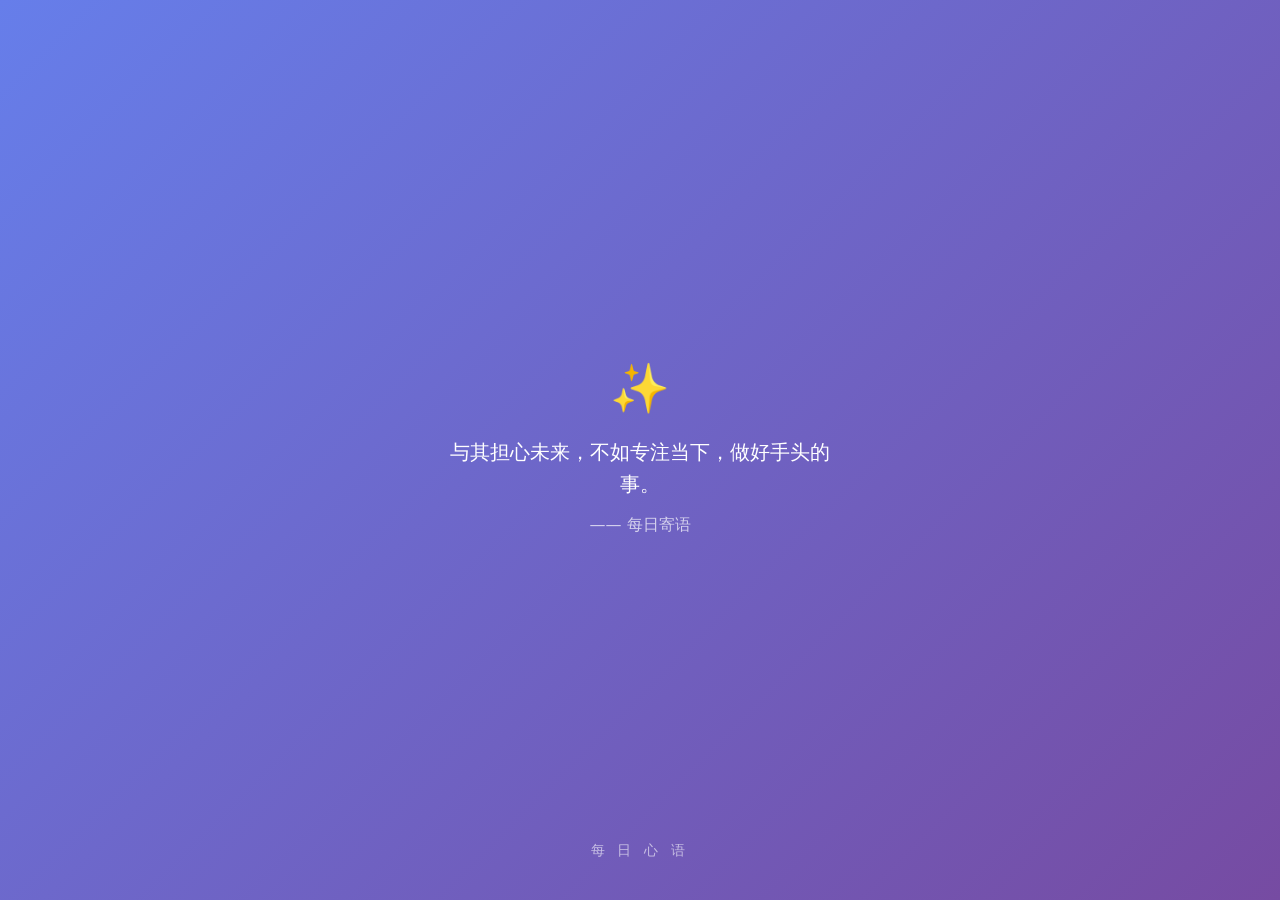
==== commit 7dae1e98: "deploy: 更新 index.html" ====
--- a/index.html
+++ b/index.html
@@ -12,7 +12,7 @@
     <meta property="og:url" content="https://cantyouknow.com/" />
     <link rel="canonical" href="https://cantyouknow.com/" />
     <link rel="icon" href="data:image/svg+xml,<svg xmlns='http://www.w3.org/2000/svg' viewBox='0 0 100 100'><text y='.9em' font-size='90'>🌤️</text></svg>" />
-    <script type="module" crossorigin src="./assets/index-MybIgtpu.js"></script>
+    <script type="module" crossorigin src="./assets/index-Cool7zif.js"></script>
     <link rel="stylesheet" crossorigin href="./assets/index-B9BWE0cJ.css">
   </head>
   <body>
